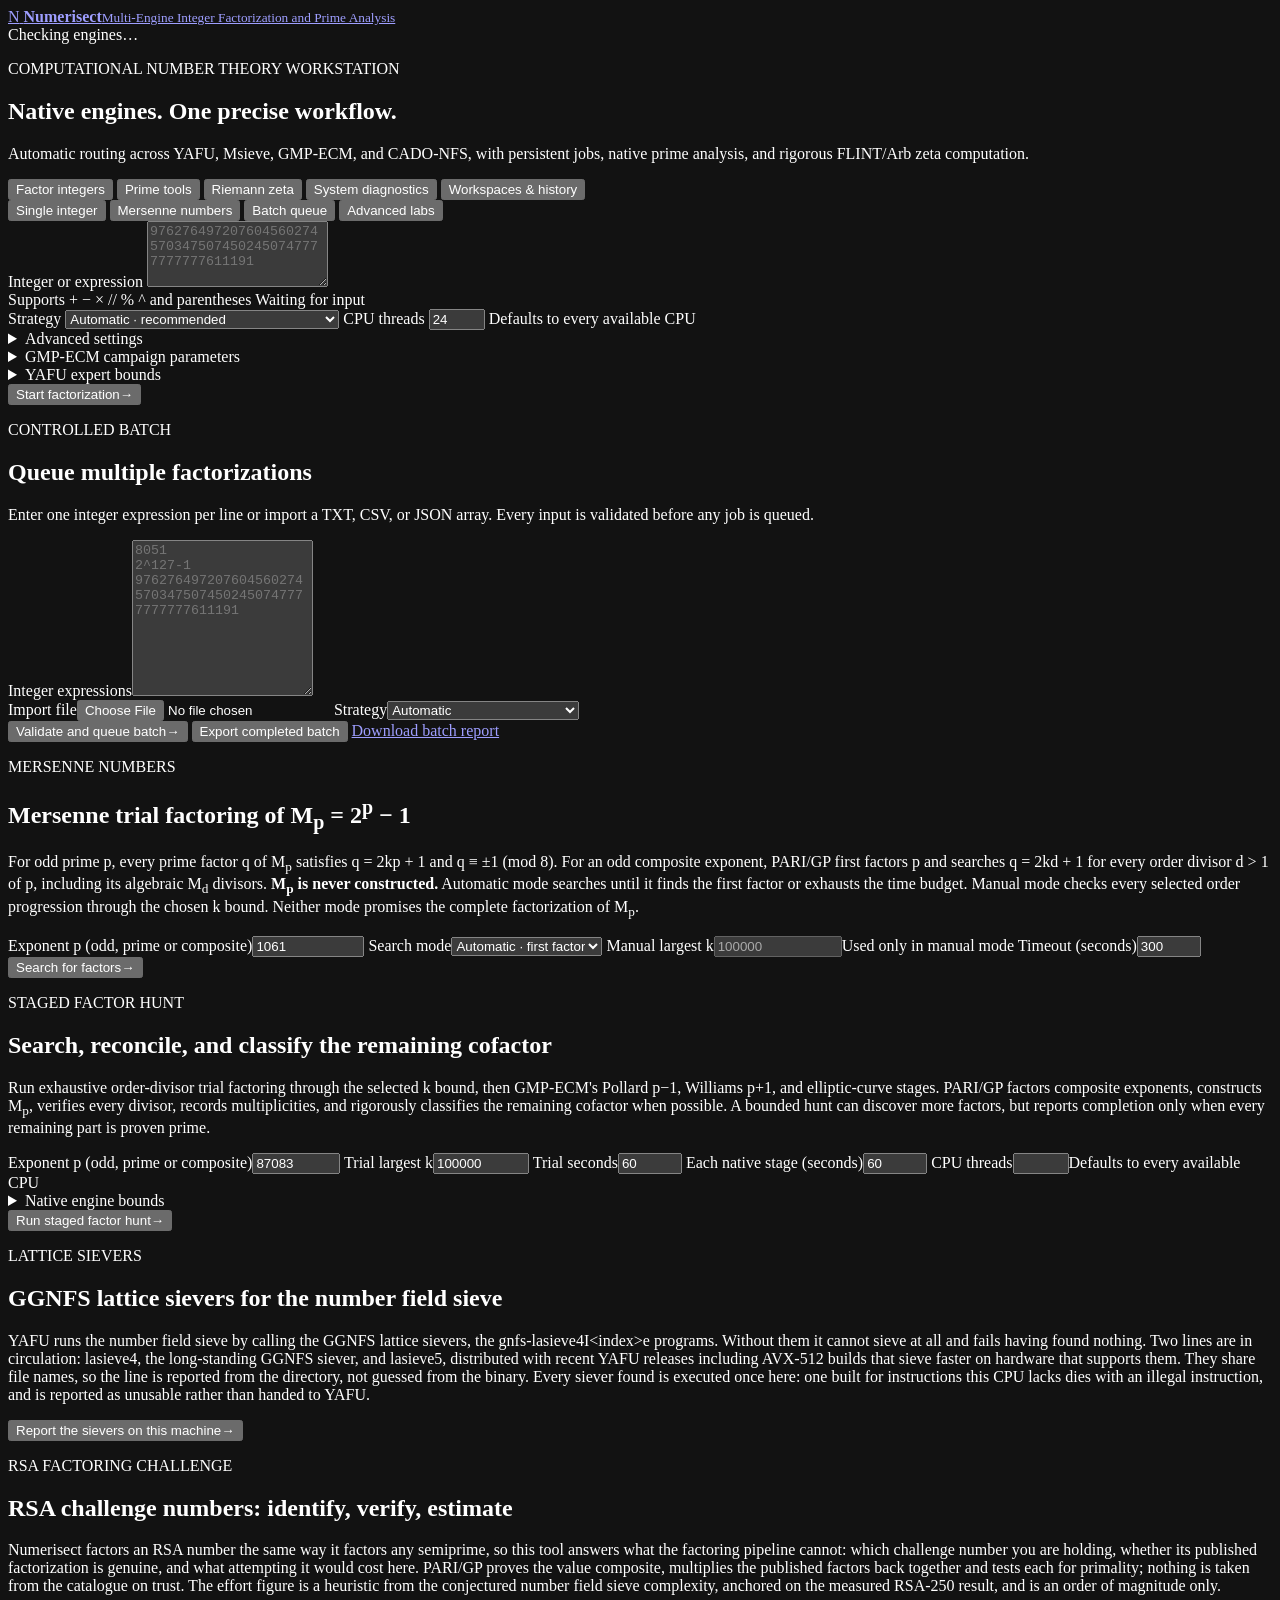
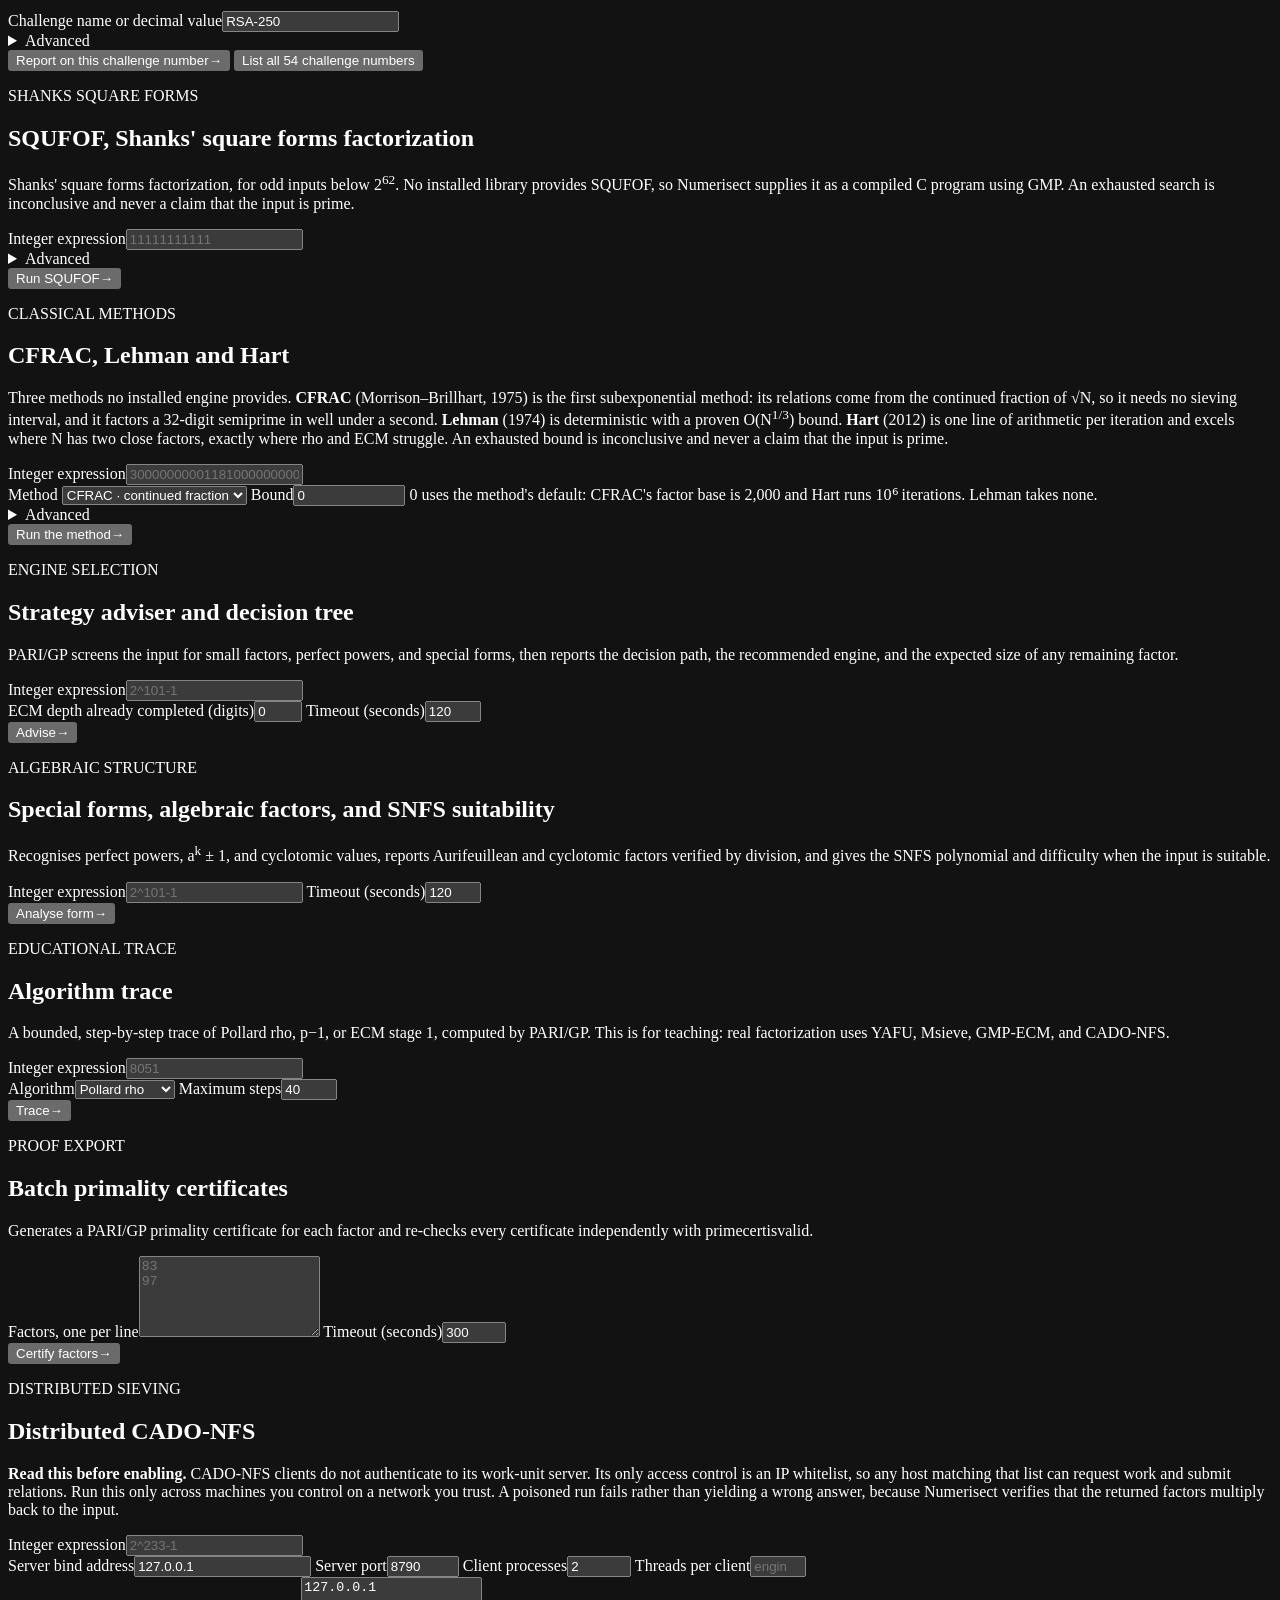
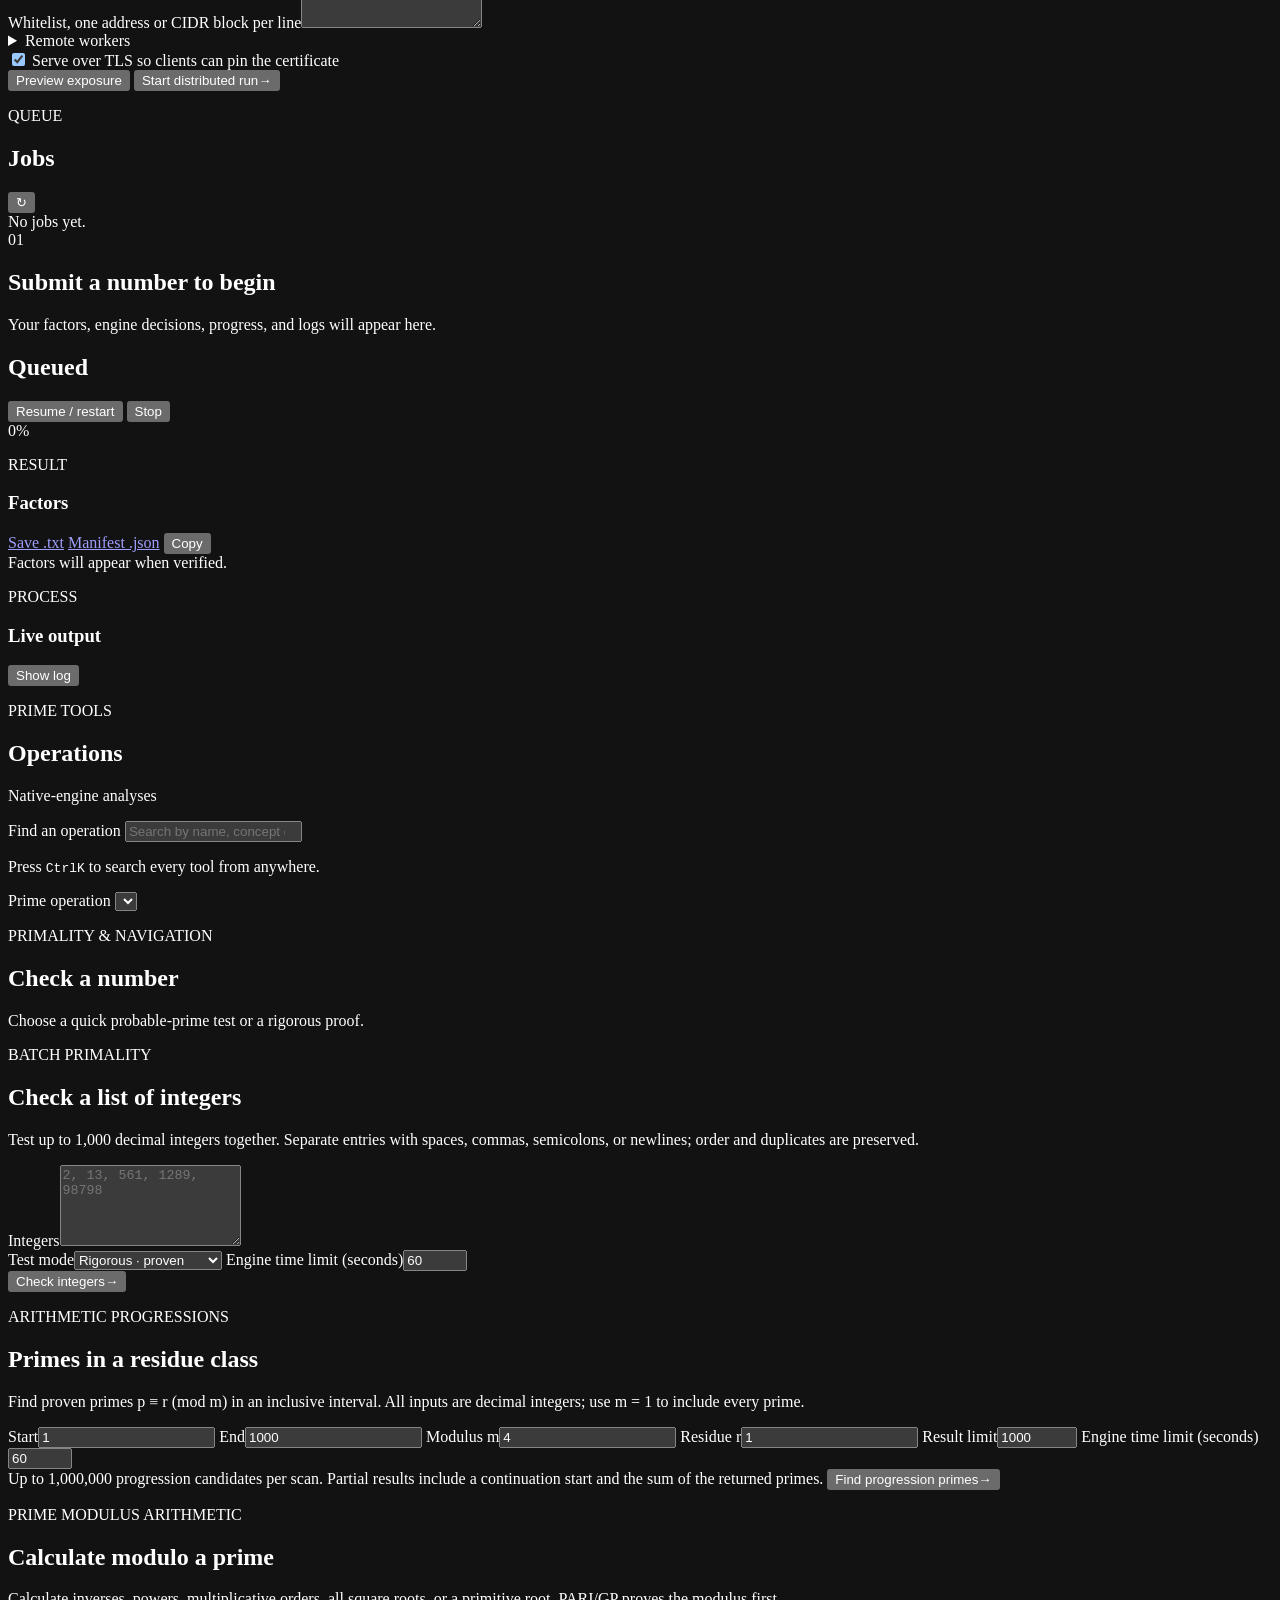
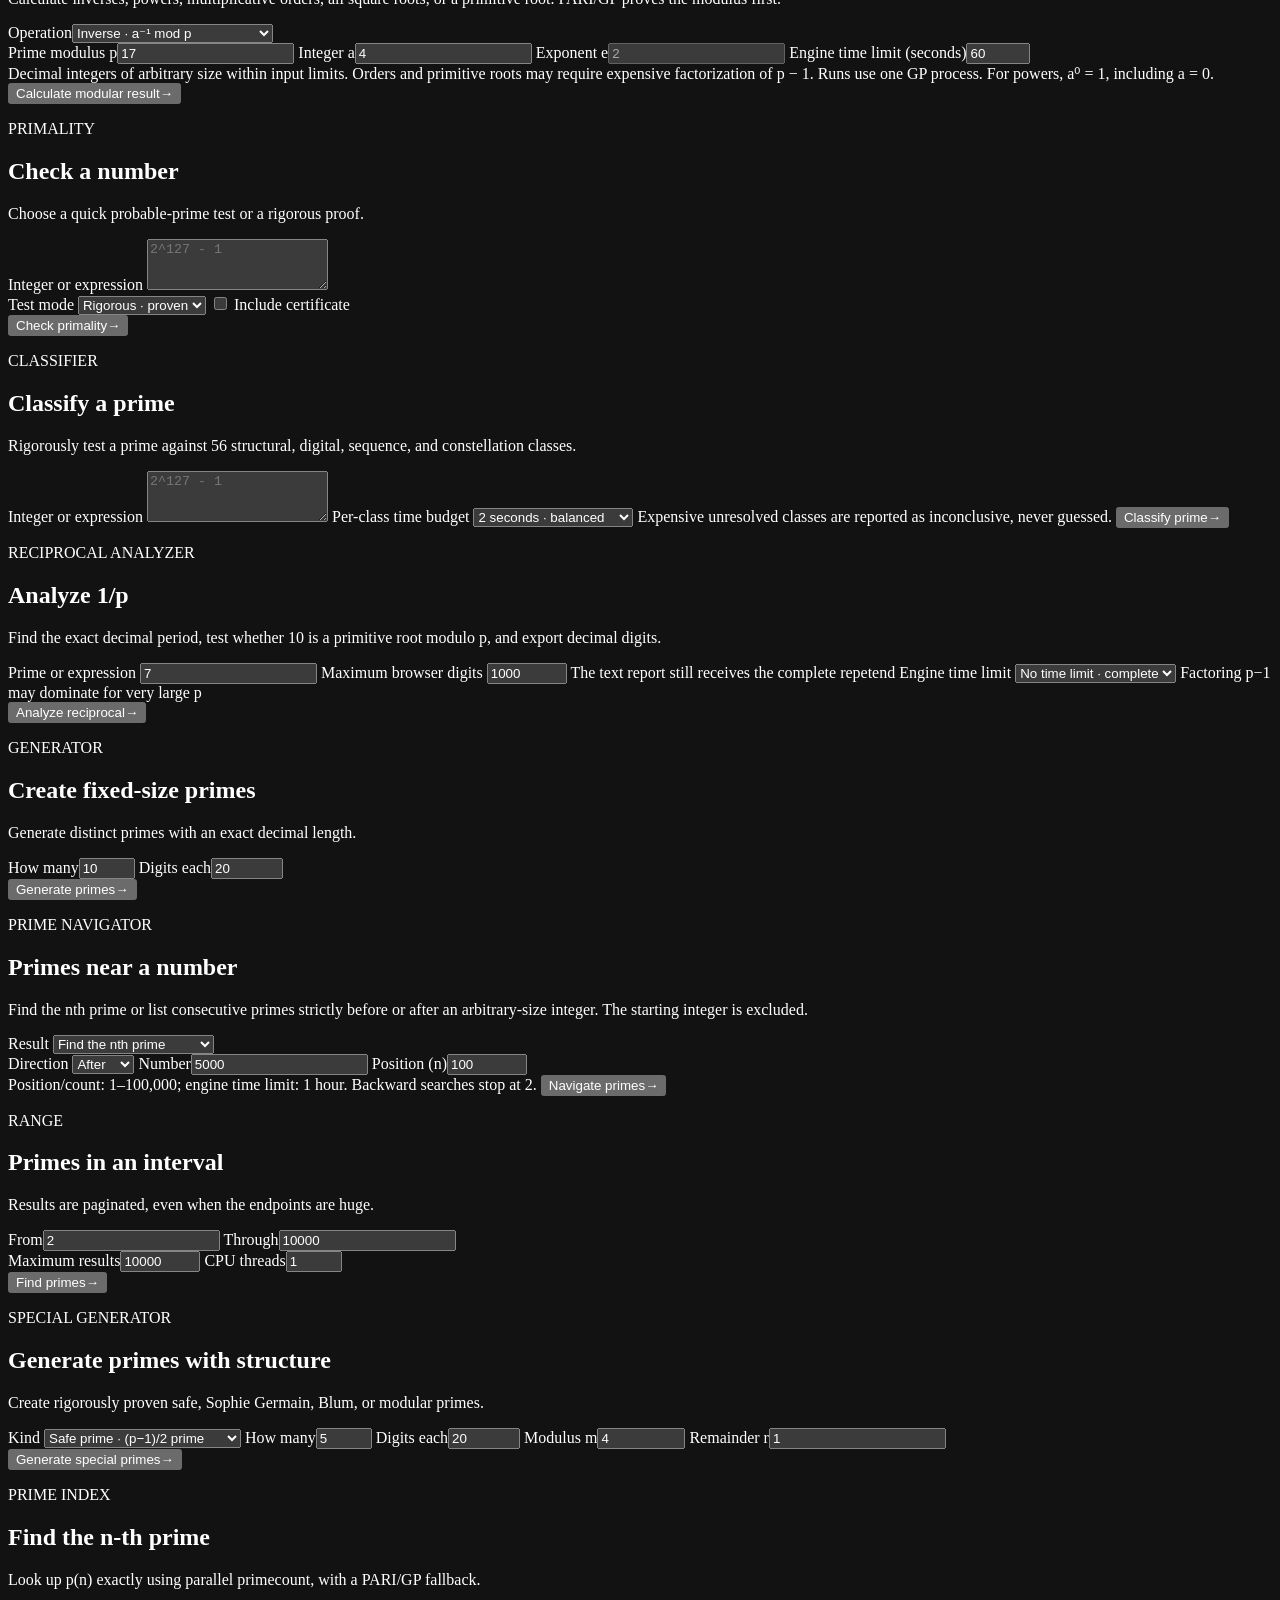
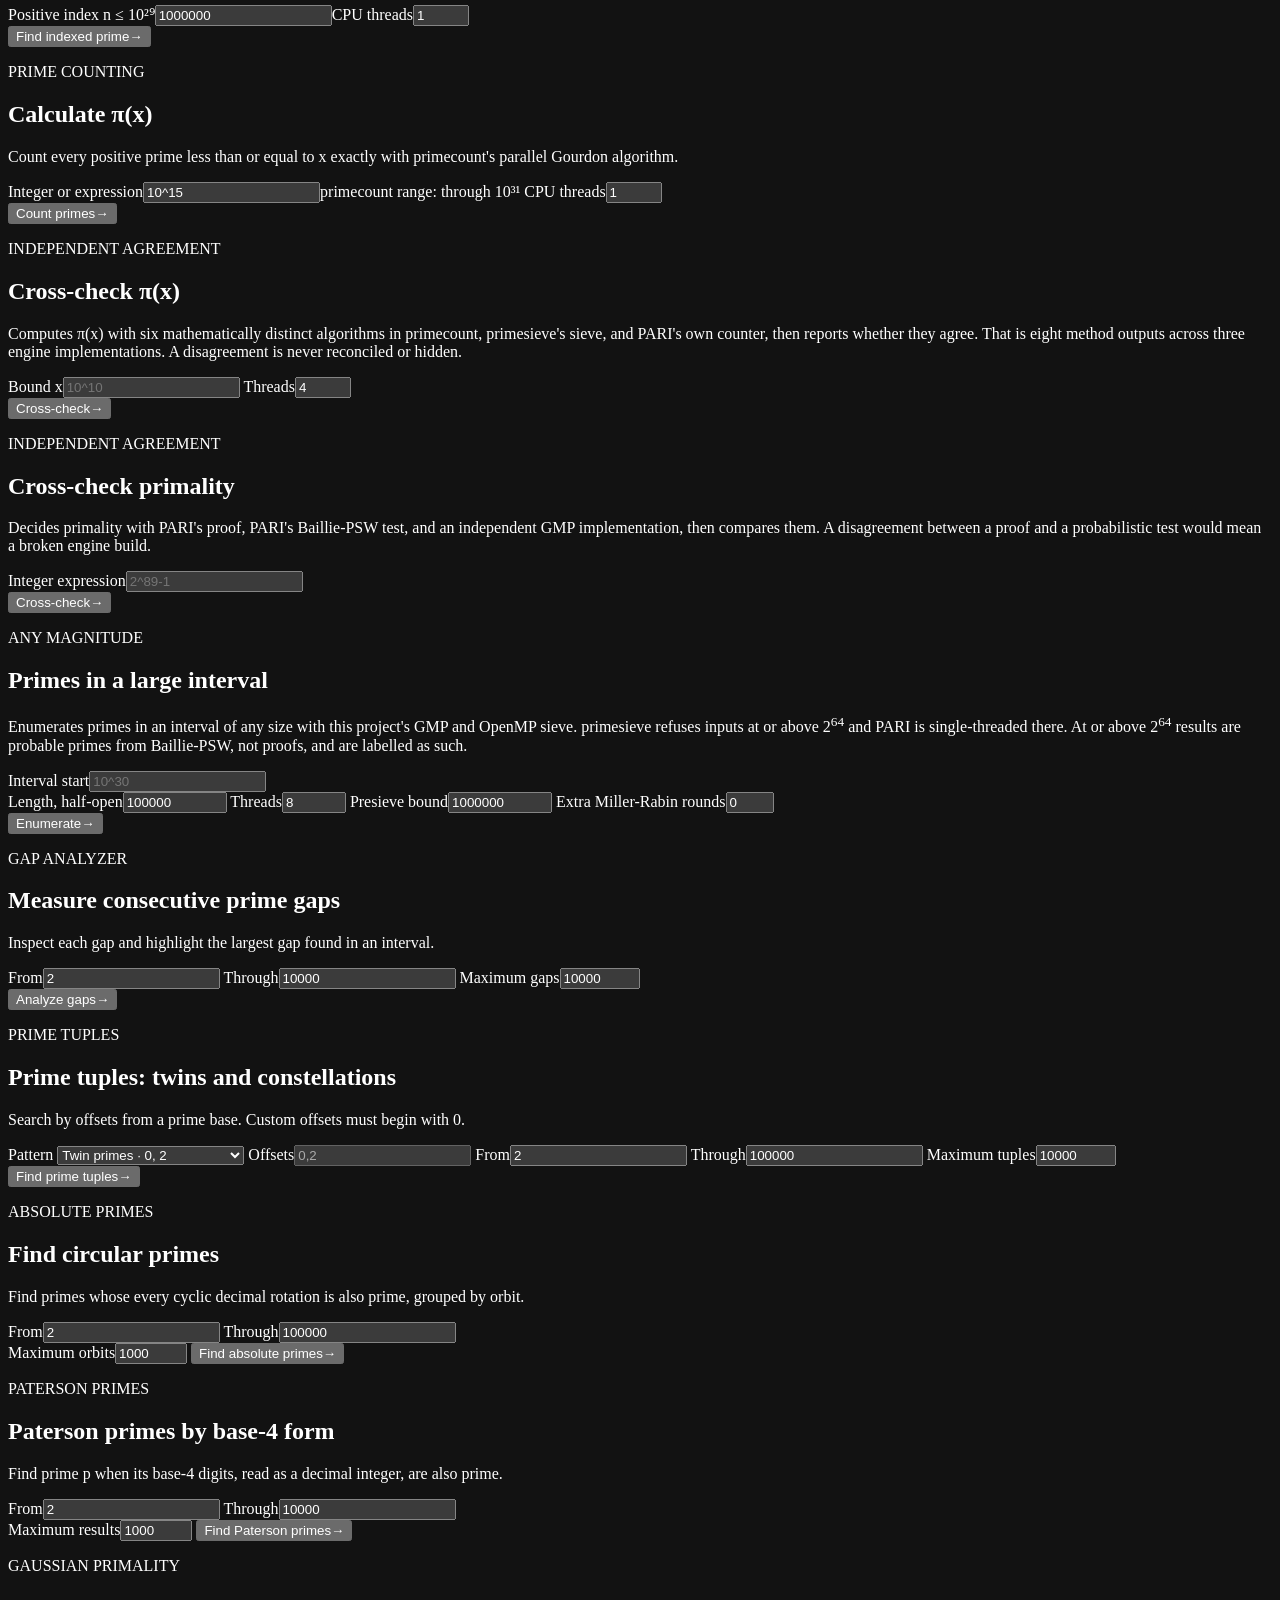
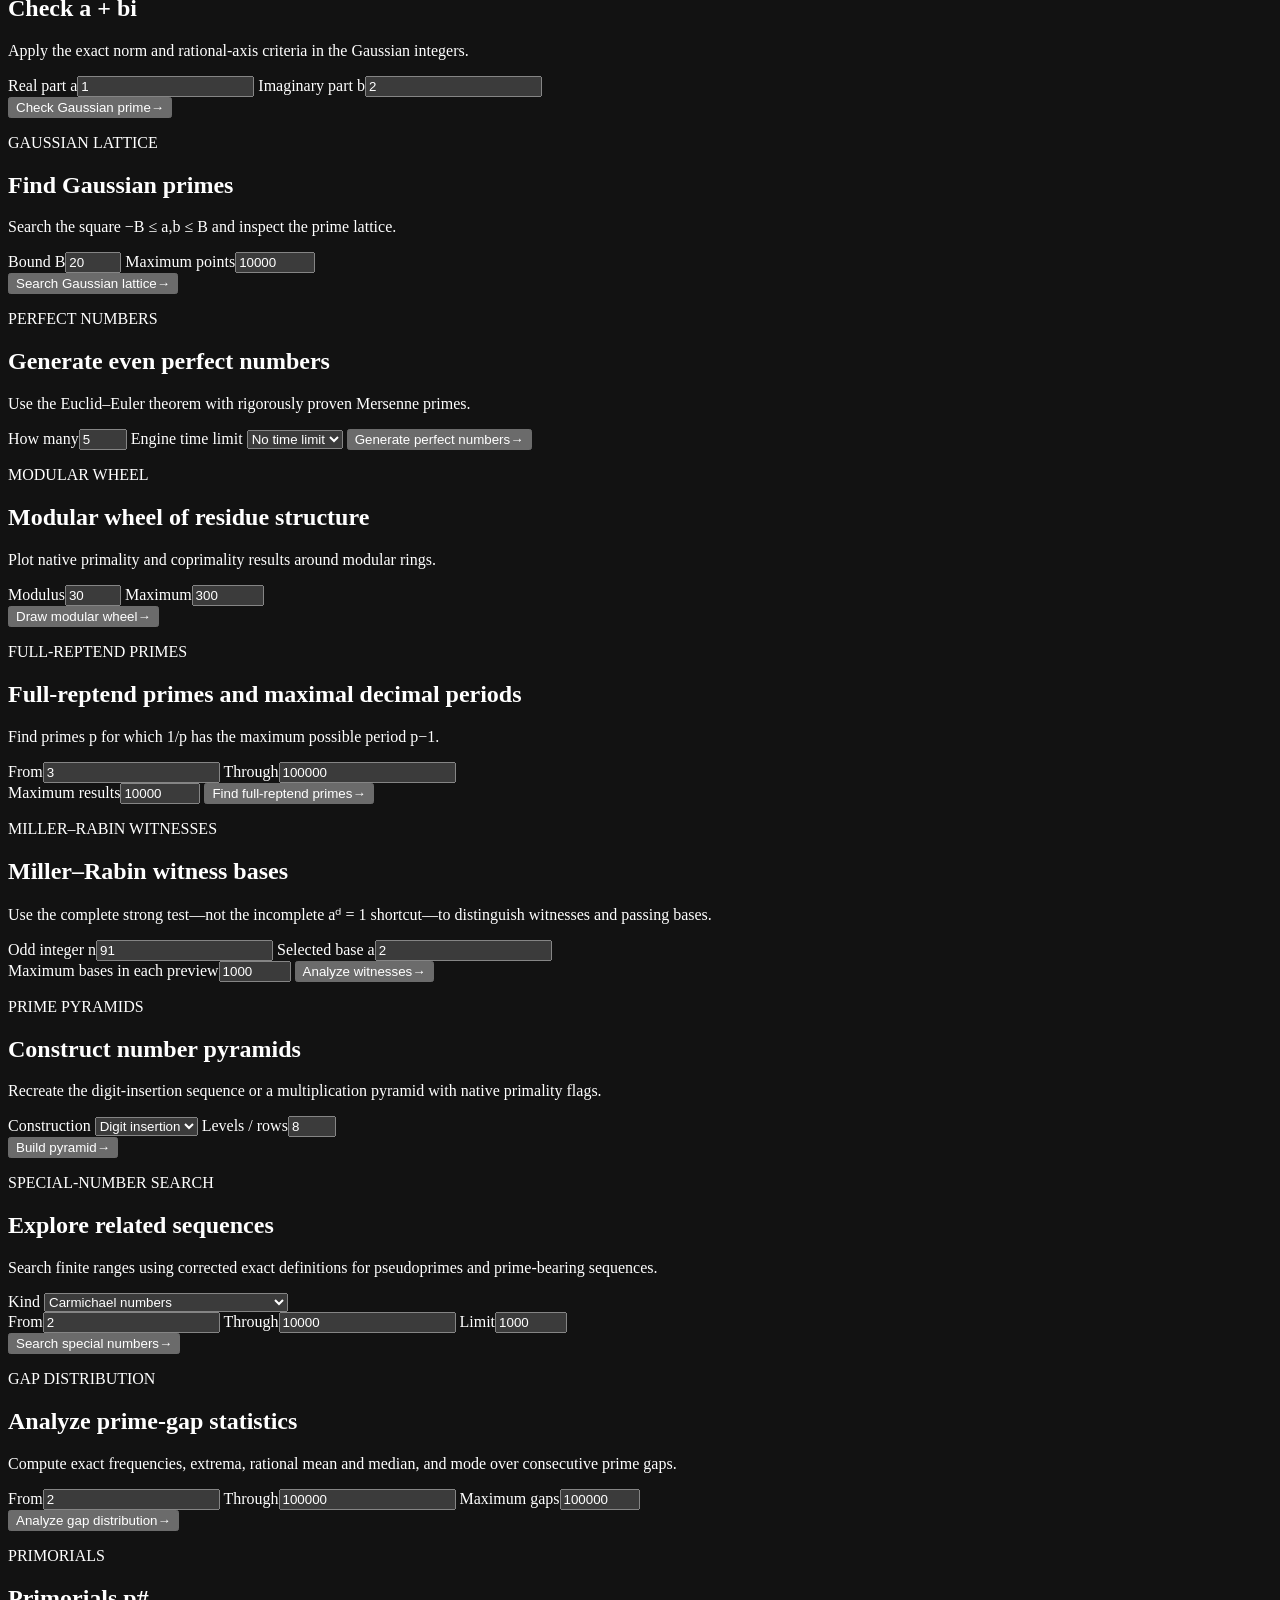
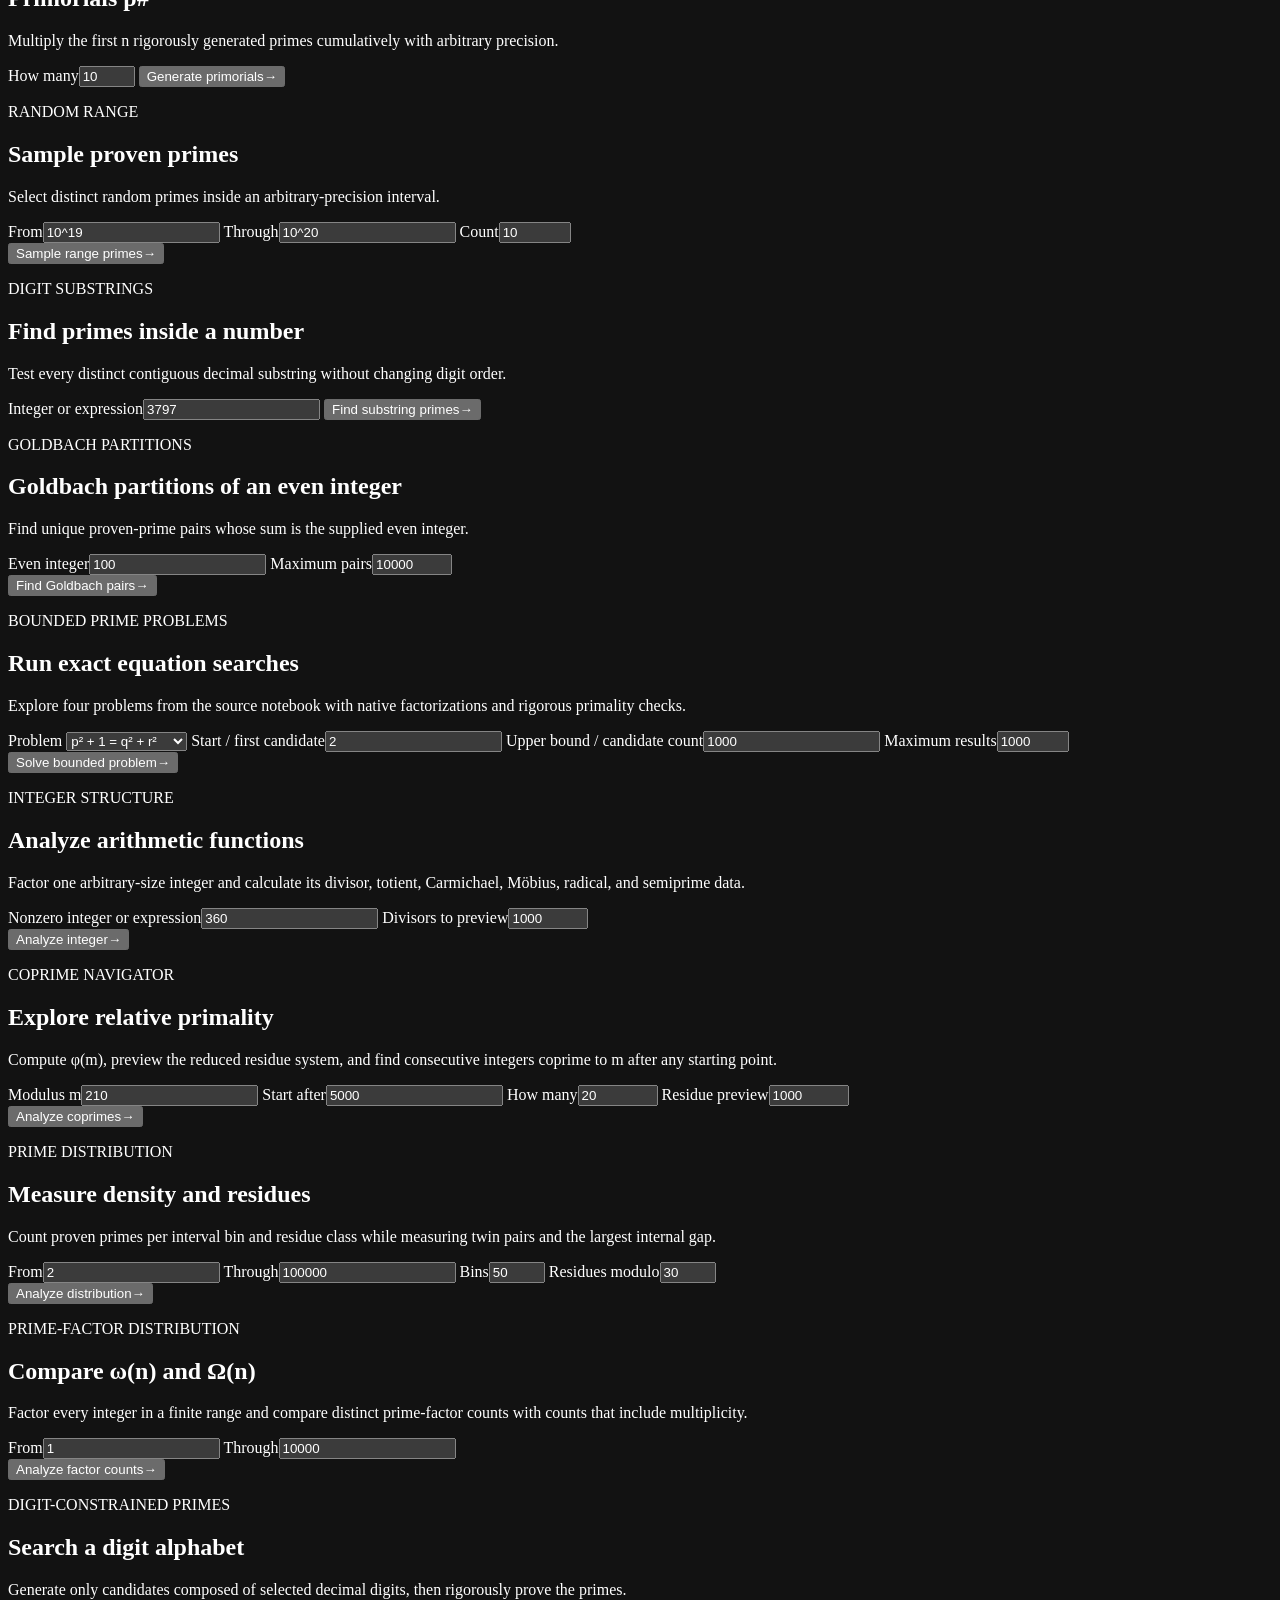
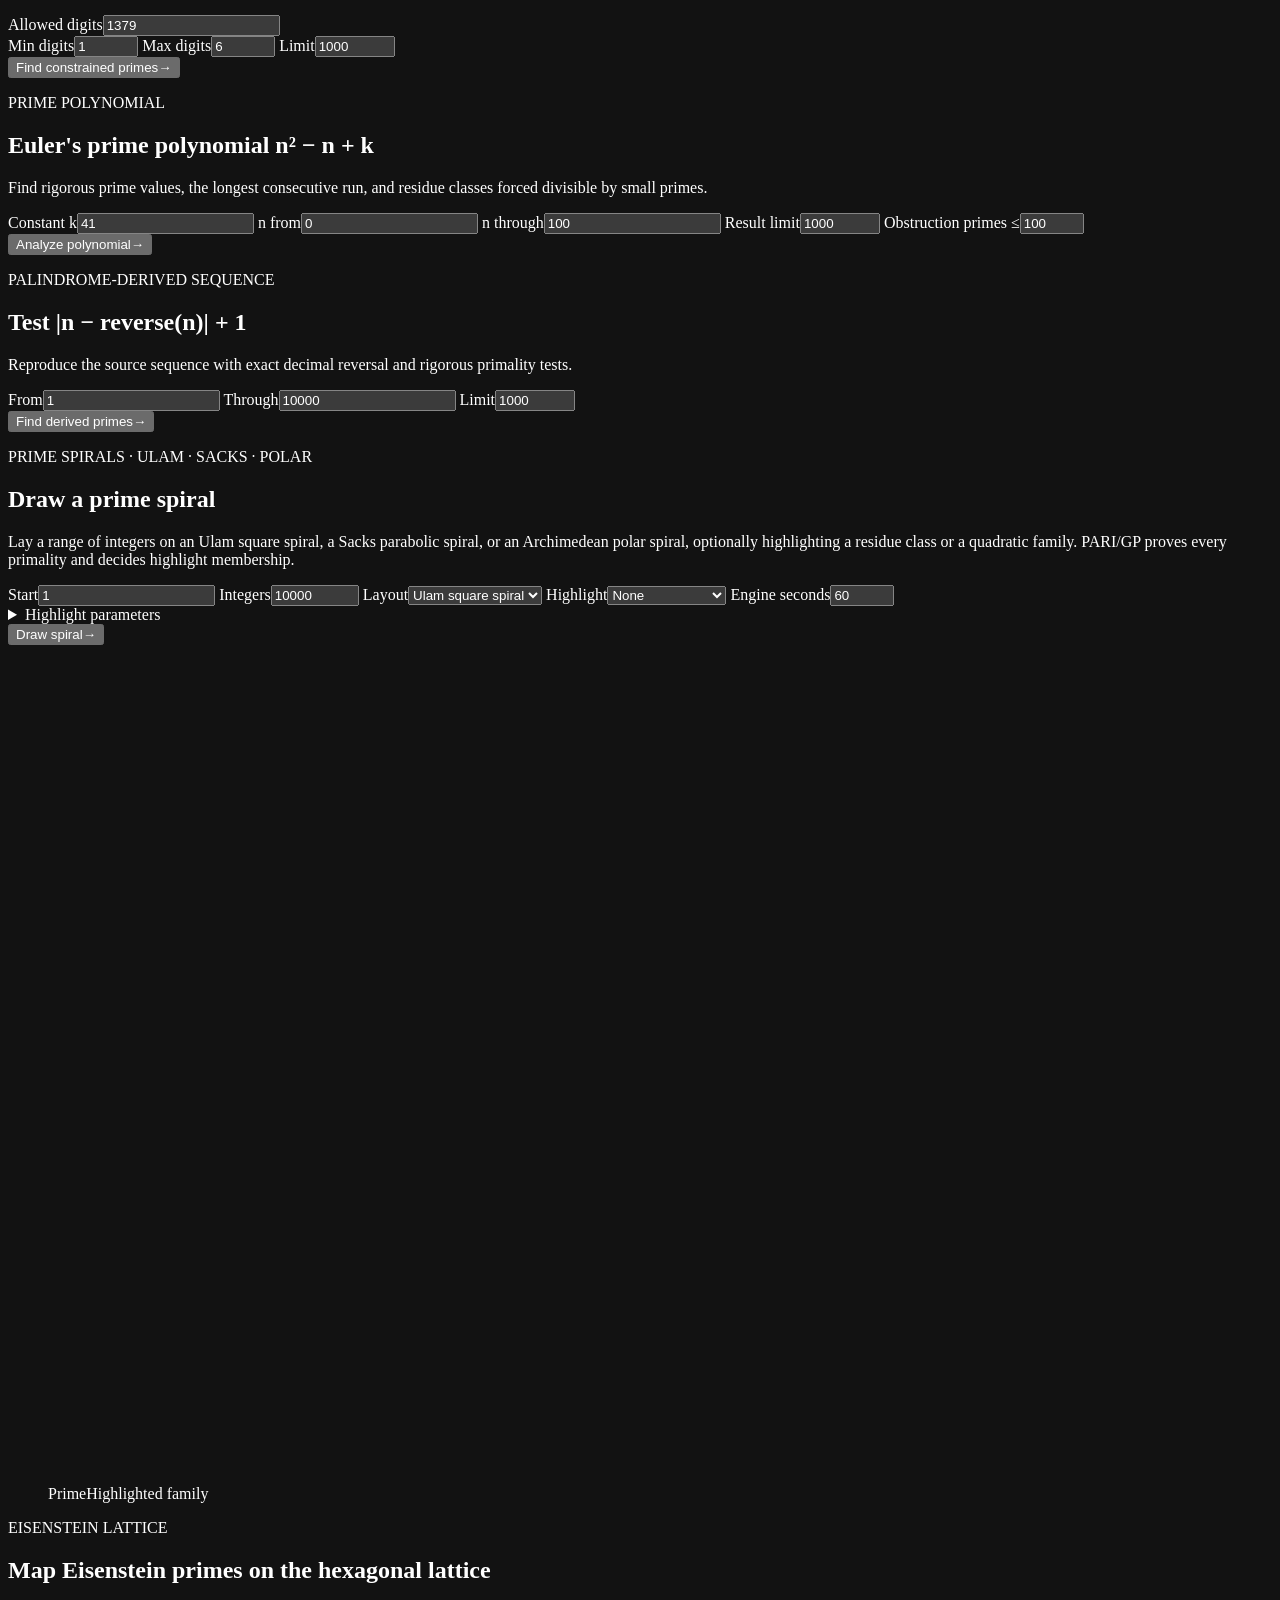
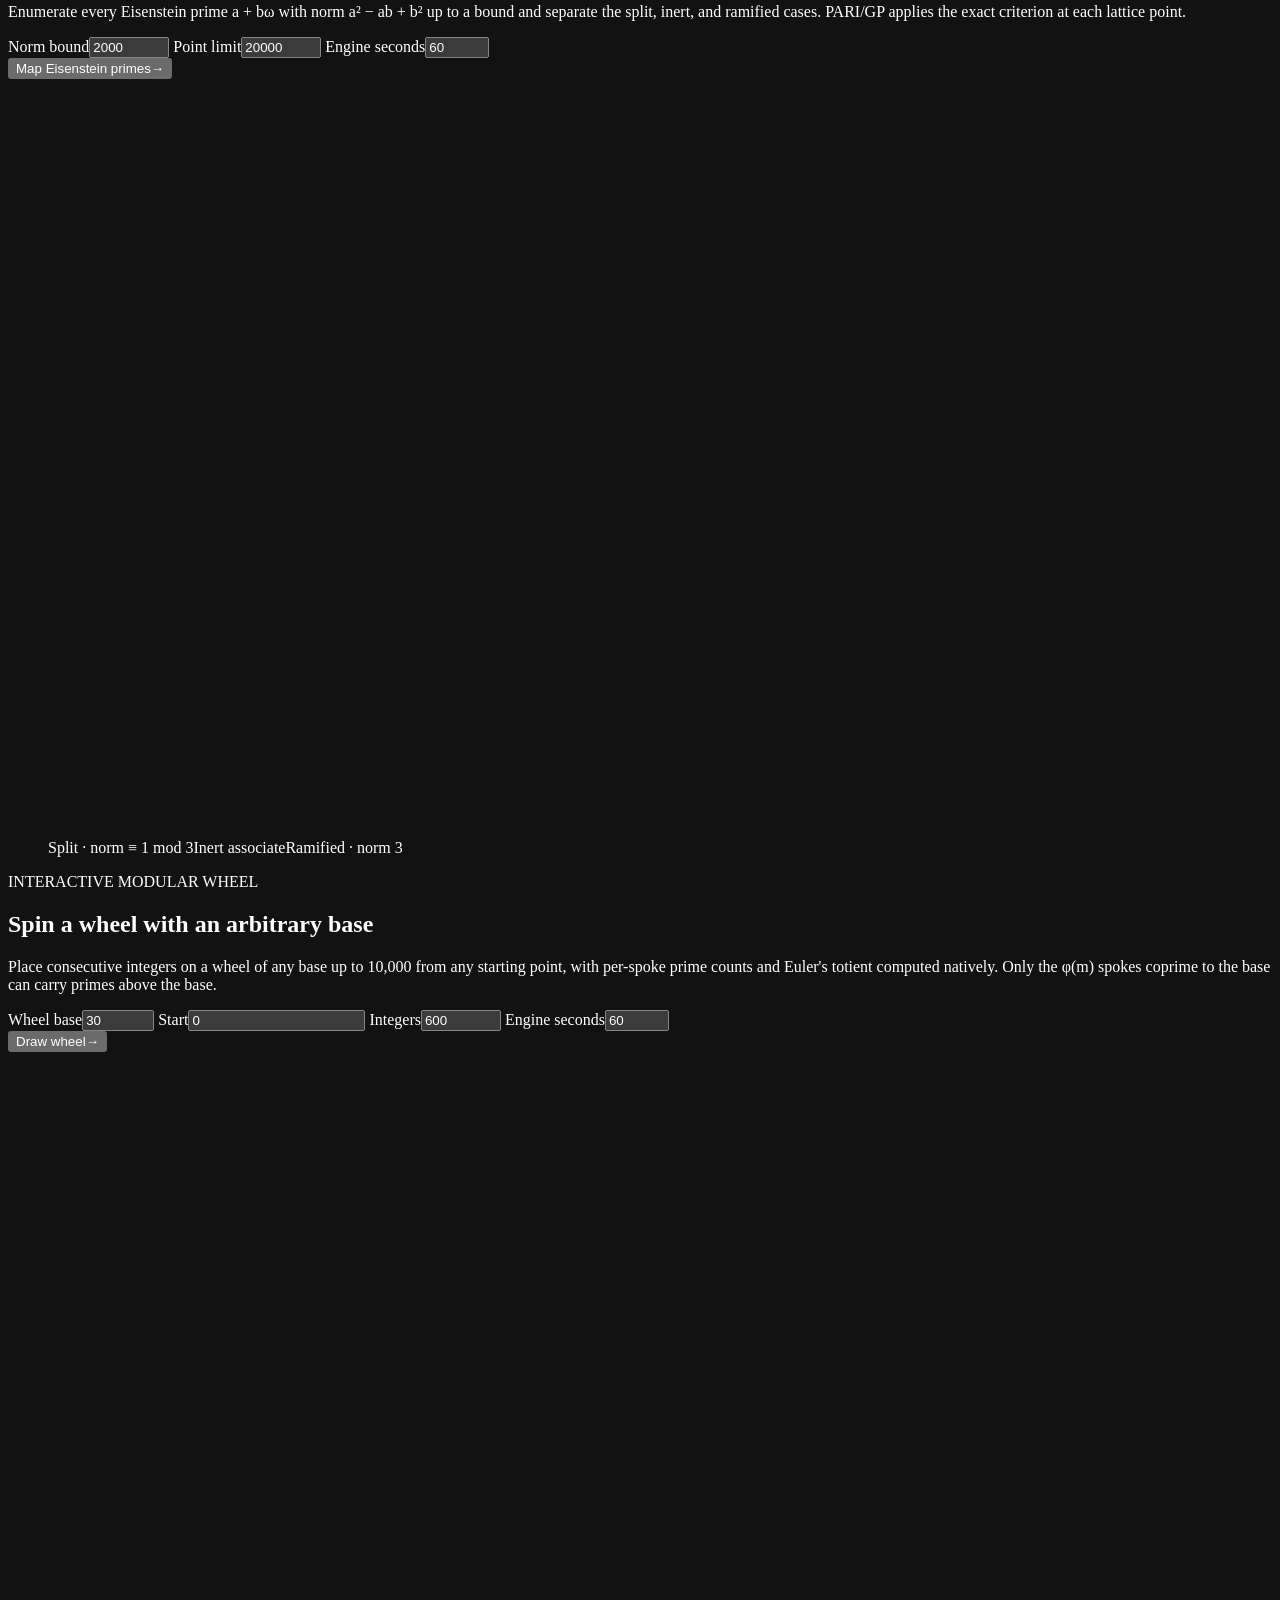
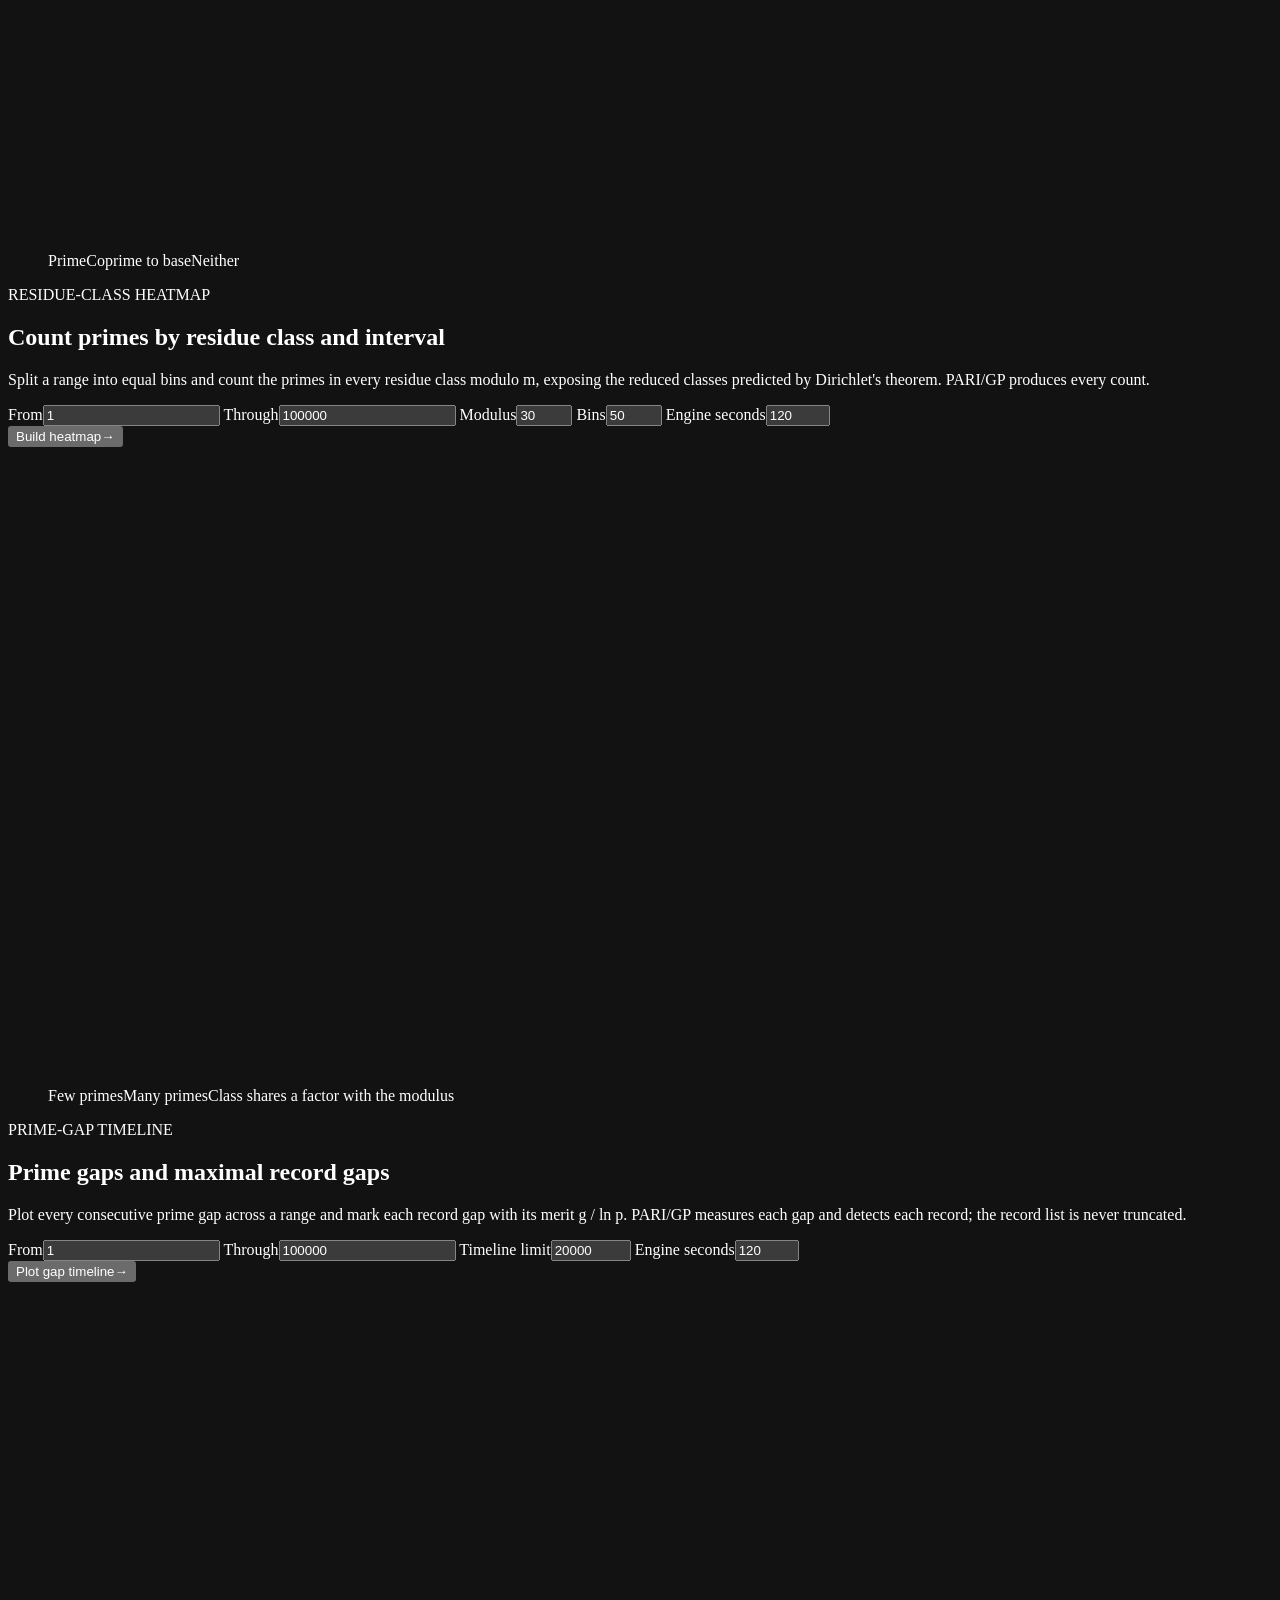
==== numerisect/static/index.html @ e2ce381a "Add CFRAC, Lehman and Hart as compiled classical methods No installed engine exposes any of the thre" ====
<!doctype html>
<html lang="en">
  <head>
    <meta charset="utf-8" />
    <meta name="viewport" content="width=device-width, initial-scale=1" />
    <meta name="color-scheme" content="dark" />
    <title>Numerisect</title>
    <link rel="icon" href="/assets/favicon.svg?v=20261004-native-searches" type="image/svg+xml" />
    <link rel="stylesheet" href="/assets/styles.css?v=20261004-native-searches" />
  </head>
  <body>
    <header class="topbar">
      <a class="brand" href="/">
        <span class="brand-mark">N</span>
        <span><strong>Numerisect</strong><small>Multi-Engine Integer Factorization and Prime Analysis</small></span>
      </a>
      <div id="engine-status" class="engine-status">Checking engines…</div>
    </header>

    <main>
      <section class="hero">
        <p class="eyebrow">COMPUTATIONAL NUMBER THEORY WORKSTATION</p>
        <h1>Native engines. One precise workflow.</h1>
        <p class="lede">
          Automatic routing across YAFU, Msieve, GMP-ECM, and CADO-NFS, with
          persistent jobs, native prime analysis, and rigorous FLINT/Arb zeta computation.
        </p>
      </section>

      <div id="setup-banner" class="message warning setup-banner hidden"></div>
      <nav class="mode-tabs" aria-label="Tools">
        <button class="mode-tab active" data-view="factor-view">Factor integers</button>
        <button class="mode-tab" data-view="prime-view">Prime tools</button>
        <button class="mode-tab" data-view="zeta-view">Riemann zeta</button>
        <button class="mode-tab" data-view="diagnostic-view">System diagnostics</button>
        <button class="mode-tab" data-view="workspace-view">Workspaces &amp; history</button>
      </nav>

      <div id="factor-view" class="tool-view">

      <nav class="workspace-switch" aria-label="Factorization workspace">
        <button class="secondary active" type="button" data-factor-page="single-factor-page">Single integer</button>
        <button class="secondary" type="button" data-factor-page="mersenne-factor-page">Mersenne numbers</button>
        <button class="secondary" type="button" data-factor-page="batch-factor-page">Batch queue</button>
        <button class="secondary" type="button" data-factor-page="factor-lab-page">Advanced labs</button>
      </nav>

      <section id="single-factor-page" class="submit-card panel factor-page">
        <form id="factor-form">
          <label for="expression">Integer or expression</label>
          <textarea
            id="expression"
            name="expression"
            rows="4"
            spellcheck="false"
            placeholder="9762764972076045602745703475074502450747777777777611191"
            required
          ></textarea>
          <div class="input-meta">
            <span>Supports + − × // % ^ and parentheses</span>
            <span id="digit-preview">Waiting for input</span>
          </div>

          <div class="controls-grid">
            <label>
              Strategy
              <select id="backend" name="backend">
                <option value="auto">Automatic · recommended</option>
                <option value="yafu">YAFU pipeline</option>
                <option value="hybrid">YAFU pretest → CADO</option>
                <option value="cado">CADO-NFS directly</option>
                <option value="msieve">Msieve</option>
                <option value="cross_verify">Cross-check · YAFU and Msieve</option>
                <optgroup label="Manual algorithm laboratory">
                  <option value="pari_trial">Bounded trial division · PARI/GP</option>
                  <option value="yafu_rho">Pollard rho / Brent</option>
                  <option value="yafu_pm1">Pollard p−1</option>
                  <option value="yafu_pp1">Williams p+1</option>
                  <option value="yafu_ecm">ECM</option>
                  <option value="yafu_siqs">SIQS</option>
                  <option value="yafu_nfs">NFS</option>
                  <option value="yafu_snfs">SNFS · special number field sieve</option>
                  <option value="yafu_fermat">Fermat · near-square search</option>
                  <option value="ecm_campaign">ECM campaign · GMP-ECM, resumable</option>
                </optgroup>
              </select>
            </label>
            <label>
              CPU threads
              <input id="threads" name="threads" type="number" min="1" max="256" value="24" />
              <span class="field-note">Defaults to every available CPU</span>
            </label>
          </div>

          <details>
            <summary>Advanced settings</summary>
            <div class="controls-grid advanced">
              <label>
                ECM pretest level
                <input id="pretest-level" type="number" min="1" max="100" value="20" />
              </label>
              <label>
                CADO parameters
                <select id="cado-parameter">
                  <option value="">Choose automatically</option>
                </select>
              </label>
              <label>
                Trial-division bound
                <input id="trial-bound" type="number" min="2" max="100000000" value="100000" />
              </label>
            </div>
          </details>

          <details>
            <summary>GMP-ECM campaign parameters</summary>
            <p class="field-note">
              Used by the <strong>ECM campaign</strong> strategy. Stage-1 residues are saved in
              the job directory, so a cancelled campaign resumes where it stopped.
            </p>
            <div class="controls-grid advanced">
              <label>
                Stage-1 bound B1
                <input id="ecm-b1" type="number" min="100" max="1000000000000" placeholder="50000" />
              </label>
              <label>
                Stage-2 bound B2
                <input id="ecm-b2" type="text" inputmode="numeric" placeholder="engine default" />
                <span class="field-note">A single value or a <code>min-max</code> range</span>
              </label>
              <label>
                Curves
                <input id="ecm-curves" type="number" min="1" max="1000000" placeholder="100" />
              </label>
              <label>
                Sigma
                <input id="ecm-sigma" type="text" inputmode="numeric" placeholder="engine choice" />
                <span class="field-note">One curve parameter, or <code>param:sigma</code></span>
              </label>
              <label>
                Parametrization
                <select id="ecm-param">
                  <option value="">Engine default</option>
                  <option value="0">0 · original</option>
                  <option value="1">1</option>
                  <option value="2">2</option>
                  <option value="3">3</option>
                </select>
              </label>
              <label>
                Stage-2 memory cap (MB)
                <input id="ecm-maxmem" type="number" min="16" max="1048576" placeholder="unbounded" />
              </label>
              <label>
                Stage-2 steps
                <input id="ecm-stage2-steps" type="number" min="1" max="1000" placeholder="engine choice" />
                <span class="field-note">GMP-ECM's <code>-k</code>: more steps, less memory</span>
              </label>
              <label>
                Base-2 exponent
                <input id="ecm-base2" type="number" min="-10000000" max="10000000" placeholder="off" />
                <span class="field-note">
                  For a divisor of 2<sup>n</sup>+1, or 2<sup>|n|</sup>−1 when negative. Reduces
                  modulo that form instead of dividing.
                </span>
              </label>
              <label>
                Known group order
                <input id="ecm-group-order" type="text" placeholder="e.g. 2*101" />
                <span class="field-note">
                  A divisor of q−1 known from the number's form; P−1 and P+1 only
                </span>
              </label>
            </div>
          </details>

          <details>
            <summary>YAFU expert bounds</summary>
            <p class="field-note">
              Passed to YAFU's own sub-algorithms. Leave a field empty to let YAFU choose.
            </p>
            <div class="controls-grid advanced">
              <label>
                P−1 B1
                <input id="yafu-b1-pm1" type="number" min="100" max="1000000000000" data-yafu="b1_pm1" />
              </label>
              <label>
                P−1 B2
                <input id="yafu-b2-pm1" type="number" min="100" max="1000000000000000" data-yafu="b2_pm1" />
              </label>
              <label>
                P+1 B1
                <input id="yafu-b1-pp1" type="number" min="100" max="1000000000000" data-yafu="b1_pp1" />
              </label>
              <label>
                P+1 B2
                <input id="yafu-b2-pp1" type="number" min="100" max="1000000000000000" data-yafu="b2_pp1" />
              </label>
              <label>
                ECM B1
                <input id="yafu-b1-ecm" type="number" min="100" max="1000000000000" data-yafu="b1_ecm" />
              </label>
              <label>
                ECM B2
                <input id="yafu-b2-ecm" type="number" min="100" max="1000000000000000" data-yafu="b2_ecm" />
              </label>
              <label>
                ECM sigma
                <input id="yafu-sigma" type="number" min="6" max="9223372036854775807" data-yafu="sigma" />
              </label>
              <label>
                Pollard rho iterations
                <input id="yafu-rho-max" type="number" min="100" max="2147483647" data-yafu="rho_max" />
              </label>
              <label>
                Fermat iterations
                <input id="yafu-fermat-max" type="number" min="100" max="2147483647" data-yafu="fermat_max" />
              </label>
              <label>
                SIQS factor base
                <input id="yafu-siqs-factor-base" type="number" min="100" max="2147483647" data-yafu="siqs_factor_base" />
              </label>
              <label>
                SIQS trial-factoring bound
                <input id="yafu-siqs-trial-bound" type="number" min="10" max="2147483647" data-yafu="siqs_trial_bound" />
              </label>
              <label>
                SIQS relations
                <input id="yafu-siqs-relations" type="number" min="100" max="2147483647" data-yafu="siqs_relations" />
              </label>
              <label>
                SIQS timeout (s)
                <input id="yafu-siqs-timeout" type="number" min="1" max="86400" data-yafu="siqs_timeout" />
              </label>
              <label>
                SIQS blocks
                <input id="yafu-siqs-blocks" type="number" min="1" max="2147483647" data-yafu="siqs_blocks" />
              </label>
              <label>
                SIQS multiplier
                <input id="yafu-siqs-multiplier" type="number" min="1" max="2147483647" data-yafu="siqs_multiplier" />
              </label>
            </div>
          </details>

          <div id="form-error" class="message error hidden"></div>
          <button class="primary" type="submit">
            <span>Start factorization</span><span aria-hidden="true">→</span>
          </button>
        </form>
      </section>

      <section id="batch-factor-page" class="submit-card panel factor-page hidden">
        <form id="batch-factor-form">
          <p class="eyebrow">CONTROLLED BATCH</p>
          <h2>Queue multiple factorizations</h2>
          <p>Enter one integer expression per line or import a TXT, CSV, or JSON array. Every input is validated before any job is queued.</p>
          <label>Integer expressions<textarea id="batch-expressions" rows="10" spellcheck="false" placeholder="8051&#10;2^127-1&#10;9762764972076045602745703475074502450747777777777611191" required></textarea></label>
          <div class="controls-grid">
            <label>Import file<input id="batch-file" type="file" accept=".txt,.csv,.json,text/plain,text/csv,application/json" /></label>
            <label>Strategy<select id="batch-backend"><option value="auto">Automatic</option><option value="yafu">YAFU</option><option value="hybrid">YAFU → CADO</option><option value="cado">CADO-NFS</option><option value="msieve">Msieve</option><option value="cross_verify">Cross-check YAFU + Msieve</option></select></label>
          </div>
          <div id="batch-factor-message" class="message hidden"></div>
          <div class="actions">
            <button class="primary" type="submit"><span>Validate and queue batch</span><span>→</span></button>
            <button id="batch-export" class="secondary hidden" type="button">Export completed batch</button>
            <a id="batch-download" class="secondary button-link hidden" href="#">Download batch report</a>
          </div>
        </form>
      </section>

      <section id="mersenne-factor-page" class="submit-card panel factor-page hidden">
        <form id="factor-lab-mersenne-form">
          <p class="eyebrow">MERSENNE NUMBERS</p>
          <h2>Mersenne trial factoring of M<sub>p</sub> = 2<sup>p</sup> − 1</h2>
          <p>For odd prime p, every prime factor q of M<sub>p</sub> satisfies q = 2kp + 1 and q ≡ ±1 (mod 8). For an odd composite exponent, PARI/GP first factors p and searches q = 2kd + 1 for every order divisor d &gt; 1 of p, including its algebraic M<sub>d</sub> divisors. <strong>M<sub>p</sub> is never constructed.</strong> Automatic mode searches until it finds the first factor or exhausts the time budget. Manual mode checks every selected order progression through the chosen k bound. Neither mode promises the complete factorization of M<sub>p</sub>.</p>
          <div class="four-controls">
            <label>Exponent p (odd, prime or composite)<input id="mersenne-exponent" type="number" min="3" step="2" max="1000000000" value="1061" required /></label>
            <label>Search mode<select id="mersenne-mode"><option value="automatic">Automatic · first factor</option><option value="manual">Manual k bound</option></select></label>
            <label>Manual largest k<input id="mersenne-k" type="number" min="1" max="100000000000" value="100000" disabled required /><span class="field-note">Used only in manual mode</span></label>
            <label>Timeout (seconds)<input id="mersenne-timeout" type="number" min="1" max="3600" value="300" /></label>
          </div>
          <div class="actions"><button class="primary" type="submit"><span>Search for factors</span><span>→</span></button></div>
        </form>
        <section id="mersenne-factor-result" class="prime-results hidden" aria-live="polite"></section>

        <form id="factor-lab-mersenne-hunt-form" class="subtool-form">
          <p class="eyebrow">STAGED FACTOR HUNT</p>
          <h2>Search, reconcile, and classify the remaining cofactor</h2>
          <p>Run exhaustive order-divisor trial factoring through the selected k bound, then GMP-ECM's Pollard p−1, Williams p+1, and elliptic-curve stages. PARI/GP factors composite exponents, constructs M<sub>p</sub>, verifies every divisor, records multiplicities, and rigorously classifies the remaining cofactor when possible. A bounded hunt can discover more factors, but reports completion only when every remaining part is proven prime.</p>
          <div class="five-controls">
            <label>Exponent p (odd, prime or composite)<input id="mersenne-hunt-exponent" type="number" min="3" step="2" max="1000000" value="87083" required /></label>
            <label>Trial largest k<input id="mersenne-hunt-k" type="number" min="1" max="50000000" value="100000" required /></label>
            <label>Trial seconds<input id="mersenne-hunt-trial-seconds" type="number" min="1" max="3600" value="60" required /></label>
            <label>Each native stage (seconds)<input id="mersenne-hunt-stage-seconds" type="number" min="1" max="3600" value="60" required /></label>
            <label>CPU threads<input id="mersenne-hunt-threads" class="native-threads" type="number" min="1" max="256" required /><span class="field-note">Defaults to every available CPU</span></label>
          </div>
          <details class="advanced-options">
            <summary>Native engine bounds</summary>
            <div class="four-controls">
              <label>Pollard p−1 B1<input id="mersenne-hunt-pm1" type="number" min="100" max="1000000000000" value="50000" required /></label>
              <label>Williams p+1 B1<input id="mersenne-hunt-pp1" type="number" min="100" max="1000000000000" value="50000" required /></label>
              <label>ECM B1<input id="mersenne-hunt-ecm" type="number" min="100" max="1000000000000" value="50000" required /></label>
              <label>ECM curves<input id="mersenne-hunt-curves" type="number" min="1" max="1000000" value="25" required /></label>
            </div>
          </details>
          <div class="actions"><button class="primary" type="submit"><span>Run staged factor hunt</span><span>→</span></button></div>
        </form>
        <section id="mersenne-hunt-result" class="prime-results hidden" aria-live="polite"></section>
      </section>

      <section id="factor-lab-page" class="submit-card panel factor-page hidden">
        <form id="factor-lab-sievers-form">
          <p class="eyebrow">LATTICE SIEVERS</p>
          <h2>GGNFS lattice sievers for the number field sieve</h2>
          <p>YAFU runs the number field sieve by calling the GGNFS lattice sievers, the gnfs-lasieve4I&lt;index&gt;e programs. Without them it cannot sieve at all and fails having found nothing. Two lines are in circulation: lasieve4, the long-standing GGNFS siever, and lasieve5, distributed with recent YAFU releases including AVX-512 builds that sieve faster on hardware that supports them. They share file names, so the line is reported from the directory, not guessed from the binary. Every siever found is executed once here: one built for instructions this CPU lacks dies with an illegal instruction, and is reported as unusable rather than handed to YAFU.</p>
          <div class="actions"><button class="primary" type="submit"><span>Report the sievers on this machine</span><span>→</span></button></div>
        </form>

        <form id="factor-lab-rsa-form">
          <p class="eyebrow">RSA FACTORING CHALLENGE</p>
          <h2>RSA challenge numbers: identify, verify, estimate</h2>
          <p>Numerisect factors an RSA number the same way it factors any semiprime, so this tool answers what the factoring pipeline cannot: which challenge number you are holding, whether its published factorization is genuine, and what attempting it would cost here. PARI/GP proves the value composite, multiplies the published factors back together and tests each for primality; nothing is taken from the catalogue on trust. The effort figure is a heuristic from the conjectured number field sieve complexity, anchored on the measured RSA-250 result, and is an order of magnitude only.</p>
          <label>Challenge name or decimal value<input id="rsa-target" type="text" spellcheck="false" placeholder="RSA-250" value="RSA-250" required /></label>
          <details>
            <summary>Advanced</summary>
            <div class="controls-grid">
              <label>Prove the factors are prime<select id="rsa-prove"><option value="0">no, Baillie–PSW is enough</option><option value="1">yes, run isprime</option></select></label>
              <label>Proof budget (seconds)<input id="rsa-proof-seconds" type="number" min="1" max="3600" value="60" /></label>
              <label>Timeout (seconds)<input id="rsa-timeout" type="number" min="1" max="3600" value="300" /></label>
            </div>
          </details>
          <div class="actions">
            <button class="primary" type="submit"><span>Report on this challenge number</span><span>→</span></button>
            <button id="rsa-catalogue-button" class="secondary" type="button">List all 54 challenge numbers</button>
          </div>
        </form>

        <form id="factor-lab-squfof-form">
          <p class="eyebrow">SHANKS SQUARE FORMS</p>
          <h2>SQUFOF, Shanks' square forms factorization</h2>
          <p>Shanks' square forms factorization, for odd inputs below 2<sup>62</sup>. No installed library provides SQUFOF, so Numerisect supplies it as a compiled C program using GMP. An exhausted search is inconclusive and never a claim that the input is prime.</p>
          <label>Integer expression<input id="squfof-expression" type="text" spellcheck="false" placeholder="11111111111" required /></label>
          <details>
            <summary>Advanced</summary>
            <div class="controls-grid">
              <label>Iteration limit per multiplier<input id="squfof-iterations" type="number" min="1000" max="200000000" value="4000000" /></label>
              <label>Timeout (seconds)<input id="squfof-timeout" type="number" min="1" max="3600" value="300" /></label>
            </div>
          </details>
          <div class="actions"><button class="primary" type="submit"><span>Run SQUFOF</span><span>→</span></button></div>
        </form>

        <form id="factor-lab-classic-form">
          <p class="eyebrow">CLASSICAL METHODS</p>
          <h2>CFRAC, Lehman and Hart</h2>
          <p>Three methods no installed engine provides. <strong>CFRAC</strong> (Morrison–Brillhart, 1975) is the first subexponential method: its relations come from the continued fraction of √N, so it needs no sieving interval, and it factors a 32-digit semiprime in well under a second. <strong>Lehman</strong> (1974) is deterministic with a proven O(N<sup>1/3</sup>) bound. <strong>Hart</strong> (2012) is one line of arithmetic per iteration and excels where N has two close factors, exactly where rho and ECM struggle. An exhausted bound is inconclusive and never a claim that the input is prime.</p>
          <label>Integer expression<input id="classic-expression" type="text" spellcheck="false" placeholder="30000000001181000000000429" required /></label>
          <div class="controls-grid">
            <label>Method
              <select id="classic-method">
                <option value="cfrac">CFRAC · continued fraction</option>
                <option value="lehman">Lehman · deterministic</option>
                <option value="hart">Hart · one-line</option>
              </select>
            </label>
            <label>Bound<input id="classic-bound" type="number" min="0" max="1000000000" value="0" />
              <span class="field-note">0 uses the method's default: CFRAC's factor base is 2,000 and Hart runs 10⁶ iterations. Lehman takes none.</span>
            </label>
          </div>
          <details>
            <summary>Advanced</summary>
            <div class="controls-grid">
              <label>Timeout (seconds)<input id="classic-timeout" type="number" min="1" max="3600" value="300" /></label>
            </div>
          </details>
          <div class="actions"><button class="primary" type="submit"><span>Run the method</span><span>→</span></button></div>
        </form>

        <form id="factor-lab-strategy-form">
          <p class="eyebrow">ENGINE SELECTION</p>
          <h2>Strategy adviser and decision tree</h2>
          <p>PARI/GP screens the input for small factors, perfect powers, and special forms, then reports the decision path, the recommended engine, and the expected size of any remaining factor.</p>
          <label>Integer expression<input id="strategy-expression" type="text" spellcheck="false" placeholder="2^101-1" required /></label>
          <div class="controls-grid">
            <label>ECM depth already completed (digits)<input id="strategy-pretest" type="number" min="0" max="80" value="0" /></label>
            <label>Timeout (seconds)<input id="strategy-timeout" type="number" min="1" max="600" value="120" /></label>
          </div>
          <div class="actions"><button class="primary" type="submit"><span>Advise</span><span>→</span></button></div>
        </form>

        <form id="factor-lab-special-form">
          <p class="eyebrow">ALGEBRAIC STRUCTURE</p>
          <h2>Special forms, algebraic factors, and SNFS suitability</h2>
          <p>Recognises perfect powers, a<sup>k</sup>&nbsp;&plusmn;&nbsp;1, and cyclotomic values, reports Aurifeuillean and cyclotomic factors verified by division, and gives the SNFS polynomial and difficulty when the input is suitable.</p>
          <label>Integer expression<input id="special-form-expression" type="text" spellcheck="false" placeholder="2^101-1" required /></label>
          <label>Timeout (seconds)<input id="special-form-timeout" type="number" min="1" max="600" value="120" /></label>
          <div class="actions"><button class="primary" type="submit"><span>Analyse form</span><span>→</span></button></div>
        </form>

        <form id="factor-lab-trace-form">
          <p class="eyebrow">EDUCATIONAL TRACE</p>
          <h2>Algorithm trace</h2>
          <p>A bounded, step-by-step trace of Pollard rho, p&minus;1, or ECM stage 1, computed by PARI/GP. This is for teaching: real factorization uses YAFU, Msieve, GMP-ECM, and CADO-NFS.</p>
          <label>Integer expression<input id="trace-expression" type="text" spellcheck="false" placeholder="8051" required /></label>
          <div class="controls-grid">
            <label>Algorithm<select id="trace-algorithm"><option value="rho">Pollard rho</option><option value="pm1">Pollard p-1</option><option value="ecm">ECM stage 1</option></select></label>
            <label>Maximum steps<input id="trace-steps" type="number" min="1" max="500" value="40" /></label>
          </div>
          <div class="actions"><button class="primary" type="submit"><span>Trace</span><span>→</span></button></div>
        </form>

        <form id="factor-lab-certificates-form">
          <p class="eyebrow">PROOF EXPORT</p>
          <h2>Batch primality certificates</h2>
          <p>Generates a PARI/GP primality certificate for each factor and re-checks every certificate independently with primecertisvalid.</p>
          <label>Factors, one per line<textarea id="certificate-factors" rows="5" spellcheck="false" placeholder="83&#10;97" required></textarea></label>
          <label>Timeout (seconds)<input id="certificate-timeout" type="number" min="1" max="3600" value="300" /></label>
          <div class="actions"><button class="primary" type="submit"><span>Certify factors</span><span>→</span></button></div>
        </form>
        <form id="distributed-form">
          <p class="eyebrow">DISTRIBUTED SIEVING</p>
          <h2>Distributed CADO-NFS</h2>
          <p class="warning-note"><strong>Read this before enabling.</strong> CADO-NFS clients do not authenticate to its work-unit server. Its only access control is an IP whitelist, so any host matching that list can request work and submit relations. Run this only across machines you control on a network you trust. A poisoned run fails rather than yielding a wrong answer, because Numerisect verifies that the returned factors multiply back to the input.</p>
          <label>Integer expression<input id="dist-expression" type="text" spellcheck="false" placeholder="2^233-1" required /></label>
          <div class="controls-grid">
            <label>Server bind address<input id="dist-address" type="text" value="127.0.0.1" spellcheck="false" /></label>
            <label>Server port<input id="dist-port" type="number" min="1024" max="65535" value="8790" /></label>
            <label>Client processes<input id="dist-clients" type="number" min="1" max="1024" value="2" /></label>
            <label>Threads per client<input id="dist-client-threads" type="number" min="1" max="256" placeholder="engine default" /></label>
          </div>
          <label>Whitelist, one address or CIDR block per line<textarea id="dist-whitelist" rows="3" spellcheck="false">127.0.0.1</textarea></label>
          <details>
            <summary>Remote workers</summary>
            <label>Worker hostnames, one per line<textarea id="dist-hostnames" rows="3" spellcheck="false" placeholder="leave empty to run clients on this machine only"></textarea></label>
            <label>Path to cado-nfs-client.py on the workers<input id="dist-scriptpath" type="text" spellcheck="false" placeholder="/usr/local/bin" /></label>
          </details>
          <label class="checkbox-row"><input id="dist-ssl" type="checkbox" checked /> Serve over TLS so clients can pin the certificate</label>
          <div class="actions">
            <button id="dist-preview" class="secondary" type="button">Preview exposure</button>
            <button class="primary" type="submit"><span>Start distributed run</span><span>→</span></button>
          </div>
        </form>
        <section id="factor-lab-result" class="prime-results hidden" aria-live="polite"></section>
      </section>

      <section class="workspace">
        <aside class="panel history-panel">
          <div class="section-heading">
            <div><p class="eyebrow">QUEUE</p><h2>Jobs</h2></div>
            <button id="refresh-jobs" class="icon-button" title="Refresh">↻</button>
          </div>
          <div id="job-list" class="job-list">
            <div class="empty">No jobs yet.</div>
          </div>
        </aside>

        <section class="panel detail-panel">
          <div id="empty-detail" class="empty-detail">
            <span class="empty-glyph">01</span>
            <h2>Submit a number to begin</h2>
            <p>Your factors, engine decisions, progress, and logs will appear here.</p>
          </div>

          <div id="job-detail" class="hidden">
            <div class="detail-header">
              <div>
                <p id="detail-id" class="eyebrow"></p>
                <h2 id="detail-status">Queued</h2>
              </div>
              <div class="actions">
                <button id="resume-job" class="secondary hidden">Resume / restart</button>
                <button id="cancel-job" class="danger hidden">Stop</button>
              </div>
            </div>

            <div class="number-block">
              <span id="detail-digits" class="number-badge"></span>
              <code id="detail-number"></code>
            </div>

            <div class="progress-row">
              <div class="progress-track"><div id="progress-bar"></div></div>
              <span id="progress-value">0%</span>
            </div>
            <p id="detail-phase" class="phase"></p>
            <div id="job-warning" class="message warning hidden"></div>
            <div id="job-error" class="message error hidden"></div>

            <div class="result-section">
              <div class="section-heading compact">
                <div><p class="eyebrow">RESULT</p><h3>Factors</h3></div>
                <div class="actions">
                  <a id="download-result" class="secondary button-link hidden" href="#">Save .txt</a>
                  <a id="download-manifest" class="secondary button-link hidden" href="#">Manifest .json</a>
                  <button id="copy-result" class="secondary hidden">Copy</button>
                </div>
              </div>
              <div id="factor-equation" class="factor-equation hidden"></div>
              <div id="factor-list" class="factor-list">
                <div class="empty">Factors will appear when verified.</div>
              </div>
              <div id="factor-tree" class="factor-tree hidden" aria-label="Factor tree"></div>
            </div>

            <div class="log-section">
              <div class="section-heading compact">
                <div><p class="eyebrow">PROCESS</p><h3>Live output</h3></div>
                <button id="toggle-log" class="secondary">Show log</button>
              </div>
              <pre id="job-log" class="hidden"></pre>
            </div>
          </div>
        </section>
      </section>
      </div>

      <div id="prime-view" class="tool-view hidden">
        <div class="tool-shell">
          <aside class="panel tool-sidebar" aria-label="Prime Tools navigation">
            <header class="tool-sidebar-header">
              <p class="eyebrow">PRIME TOOLS</p>
              <h2>Operations</h2>
              <p id="prime-operation-total">Native-engine analyses</p>
            </header>
            <label class="tool-search-label" for="prime-tool-search">Find an operation</label>
            <input id="prime-tool-search" class="tool-search" type="search" placeholder="Search by name, concept or notation" autocomplete="off" />
            <p class="tool-search-hint">Press <kbd>Ctrl</kbd><kbd>K</kbd> to search every tool from anywhere.</p>
            <p id="prime-tool-empty" class="tool-search-empty hidden" role="status"></p>
            <nav id="prime-tool-navigation" class="tool-navigation" aria-label="Prime operations"></nav>
          </aside>

          <section id="prime-tool-page" class="tool-stage" aria-labelledby="prime-page-title">
            <div class="tool-mobile-nav">
              <label for="prime-tool-select">Prime operation</label>
              <select id="prime-tool-select" aria-label="Choose a Prime Tools operation"></select>
            </div>
            <header class="prime-page-intro">
              <div>
                <p id="prime-tool-section" class="eyebrow">PRIMALITY &amp; NAVIGATION</p>
                <h2 id="prime-page-title">Check a number</h2>
                <p id="prime-page-description">Choose a quick probable-prime test or a rigorous proof.</p>
              </div>
              <span id="prime-page-count" class="tool-count"></span>
            </header>

            <section id="prime-page-grid" class="prime-grid">
          <form id="prime-batch-form" class="panel utility-card">
            <p class="eyebrow">BATCH PRIMALITY</p>
            <h2>Check a list of integers</h2>
            <p>Test up to 1,000 decimal integers together. Separate entries with spaces, commas, semicolons, or newlines; order and duplicates are preserved.</p>
            <label>Integers<textarea id="prime-batch-input" rows="5" required placeholder="2, 13, 561, 1289, 98798"></textarea></label>
            <div class="controls-grid">
              <label>Test mode<select id="prime-batch-mode"><option value="proven">Rigorous · proven</option><option value="fast">Fast · probable prime</option></select></label>
              <label>Engine time limit (seconds)<input id="prime-batch-timeout" type="number" min="1" max="3600" value="60" required /></label>
            </div>
            <button class="primary" type="submit"><span>Check integers</span><span>→</span></button>
          </form>

          <form id="prime-progression-form" class="panel utility-card">
            <p class="eyebrow">ARITHMETIC PROGRESSIONS</p>
            <h2>Primes in a residue class</h2>
            <p>Find proven primes p ≡ r (mod m) in an inclusive interval. All inputs are decimal integers; use m = 1 to include every prime.</p>
            <div class="controls-grid">
              <label>Start<input id="prime-progression-start" value="1" required /></label>
              <label>End<input id="prime-progression-end" value="1000" required /></label>
              <label>Modulus m<input id="prime-progression-modulus" value="4" required /></label>
              <label>Residue r<input id="prime-progression-residue" value="1" required /></label>
              <label>Result limit<input id="prime-progression-limit" type="number" min="1" max="100000" value="1000" required /></label>
              <label>Engine time limit (seconds)<input id="prime-progression-timeout" type="number" min="1" max="3600" value="60" required /></label>
            </div>
            <span class="field-note">Up to 1,000,000 progression candidates per scan. Partial results include a continuation start and the sum of the returned primes.</span>
            <button class="primary" type="submit"><span>Find progression primes</span><span>→</span></button>
          </form>

          <form id="prime-modular-form" class="panel utility-card">
            <p class="eyebrow">PRIME MODULUS ARITHMETIC</p>
            <h2>Calculate modulo a prime</h2>
            <p>Calculate inverses, powers, multiplicative orders, all square roots, or a primitive root. PARI/GP proves the modulus first.</p>
            <label>Operation<select id="prime-modular-operation">
              <option value="inverse">Inverse · a⁻¹ mod p</option>
              <option value="power">Power · aᵉ mod p</option>
              <option value="order">Multiplicative order of a</option>
              <option value="roots">All square roots · x² ≡ a mod p</option>
              <option value="generator">A primitive root modulo p</option>
            </select></label>
            <div class="controls-grid">
              <label>Prime modulus p<input id="prime-modular-modulus" value="17" required /></label>
              <label id="prime-modular-value-field">Integer a<input id="prime-modular-value" value="4" required /></label>
              <label id="prime-modular-exponent-field" class="hidden">Exponent e<input id="prime-modular-exponent" value="2" required disabled /></label>
              <label>Engine time limit (seconds)<input id="prime-modular-timeout" type="number" min="1" max="3600" value="60" required /></label>
            </div>
            <span class="field-note">Decimal integers of arbitrary size within input limits. Orders and primitive roots may require expensive factorization of p − 1. Runs use one GP process. For powers, a⁰ = 1, including a = 0.</span>
            <button class="primary" type="submit"><span>Calculate modular result</span><span>→</span></button>
          </form>

          <form id="prime-check-form" class="panel utility-card">
            <p class="eyebrow">PRIMALITY</p>
            <h2>Check a number</h2>
            <p>Choose a quick probable-prime test or a rigorous proof.</p>
            <label>Integer or expression
              <textarea id="prime-check-input" rows="3" required placeholder="2^127 - 1"></textarea>
            </label>
            <div class="controls-grid">
              <label>Test mode
                <select id="prime-check-mode">
                  <option value="proven">Rigorous · proven</option>
                  <option value="fast">Fast · probable</option>
                </select>
              </label>
              <label class="inline-check">
                <input id="prime-certificate" type="checkbox" />
                Include certificate
              </label>
            </div>
            <button class="primary" type="submit"><span>Check primality</span><span>→</span></button>
          </form>

          <form id="prime-classify-form" class="panel utility-card">
            <p class="eyebrow">CLASSIFIER</p>
            <h2>Classify a prime</h2>
            <p>Rigorously test a prime against 56 structural, digital, sequence, and constellation classes.</p>
            <label>Integer or expression
              <textarea id="prime-classify-input" rows="3" required placeholder="2^127 - 1"></textarea>
            </label>
            <label>Per-class time budget
              <select id="prime-classify-budget">
                <option value="1">1 second · quick</option>
                <option value="2" selected>2 seconds · balanced</option>
                <option value="5">5 seconds · deeper</option>
                <option value="10">10 seconds · maximum</option>
              </select>
              <span class="field-note">Expensive unresolved classes are reported as inconclusive, never guessed.</span>
            </label>
            <button class="primary" type="submit"><span>Classify prime</span><span>→</span></button>
          </form>

          <form id="prime-reciprocal-form" class="panel utility-card utility-wide">
            <p class="eyebrow">RECIPROCAL ANALYZER</p>
            <h2>Analyze 1/p</h2>
            <p>Find the exact decimal period, test whether 10 is a primitive root modulo p, and export decimal digits.</p>
            <div class="reciprocal-controls">
              <label>Prime or expression
                <input id="prime-reciprocal-input" value="7" required />
              </label>
              <label>Maximum browser digits
                <input id="prime-reciprocal-digits" type="number" min="0" max="100000" value="1000" required />
                <span class="field-note">The text report still receives the complete repetend</span>
              </label>
              <label>Engine time limit
                <select id="prime-reciprocal-timeout">
                  <option value="0" selected>No time limit · complete</option>
                  <option value="10">10 seconds</option>
                  <option value="60">1 minute</option>
                  <option value="300">5 minutes</option>
                  <option value="900">15 minutes</option>
                  <option value="3600">1 hour</option>
                </select>
                <span class="field-note">Factoring p−1 may dominate for very large p</span>
              </label>
            </div>
            <button class="primary" type="submit"><span>Analyze reciprocal</span><span>→</span></button>
          </form>

          <form id="prime-generate-form" class="panel utility-card">
            <p class="eyebrow">GENERATOR</p>
            <h2>Create fixed-size primes</h2>
            <p>Generate distinct primes with an exact decimal length.</p>
            <div class="controls-grid">
              <label>How many<input id="prime-count" type="number" min="1" max="500" value="10" required /></label>
              <label>Digits each<input id="prime-digits" type="number" min="1" max="10000" value="20" required /></label>
            </div>
            <button class="primary" type="submit"><span>Generate primes</span><span>→</span></button>
          </form>

          <form id="prime-nearby-form" class="panel utility-card">
            <p class="eyebrow">PRIME NAVIGATOR</p>
            <h2>Primes near a number</h2>
            <p>Find the nth prime or list consecutive primes strictly before or after an arbitrary-size integer. The starting integer is excluded.</p>
            <label>Result
              <select id="prime-nearby-result">
                <option value="nth">Find the nth prime</option>
                <option value="list">List consecutive primes</option>
              </select>
            </label>
            <div class="triple-controls">
              <label>Direction
                <select id="prime-nearby-direction">
                  <option value="after">After</option>
                  <option value="before">Before</option>
                </select>
              </label>
              <label>Number<input id="prime-nearby-start" value="5000" required /></label>
              <label><span id="prime-nearby-count-label">Position (n)</span><input id="prime-after-count" type="number" min="1" max="100000" value="100" required /></label>
            </div>
            <span class="field-note">Position/count: 1–100,000; engine time limit: 1 hour. Backward searches stop at 2.</span>
            <button class="primary" type="submit"><span>Navigate primes</span><span>→</span></button>
          </form>

          <form id="prime-range-form" class="panel utility-card">
            <p class="eyebrow">RANGE</p>
            <h2>Primes in an interval</h2>
            <p>Results are paginated, even when the endpoints are huge.</p>
            <div class="controls-grid">
              <label>From<input id="prime-range-start" value="2" required /></label>
              <label>Through<input id="prime-range-end" value="10000" required /></label>
            </div>
            <div class="controls-grid">
              <label>Maximum results<input id="prime-range-limit" type="number" min="1" max="100000" value="10000" required /></label>
              <label>CPU threads<input id="prime-range-threads" class="native-threads" type="number" min="1" max="256" value="1" required /></label>
            </div>
            <button class="primary" type="submit"><span>Find primes</span><span>→</span></button>
          </form>

          <form id="prime-special-form" class="panel utility-card utility-wide">
            <p class="eyebrow">SPECIAL GENERATOR</p>
            <h2>Generate primes with structure</h2>
            <p>Create rigorously proven safe, Sophie Germain, Blum, or modular primes.</p>
            <div class="special-controls">
              <label>Kind
                <select id="prime-special-kind">
                  <option value="safe">Safe prime · (p−1)/2 prime</option>
                  <option value="sophie">Sophie Germain · 2p+1 prime</option>
                  <option value="blum">Blum prime · p mod 4 = 3</option>
                  <option value="congruence">Modular · p mod m = r</option>
                </select>
              </label>
              <label>How many<input id="prime-special-count" type="number" min="1" max="500" value="5" required /></label>
              <label>Digits each<input id="prime-special-digits" type="number" min="1" max="10000" value="20" required /></label>
              <label class="modular-only hidden">Modulus m<input id="prime-modulus" type="number" min="2" max="1000000" value="4" /></label>
              <label class="modular-only hidden">Remainder r<input id="prime-remainder" type="number" value="1" /></label>
            </div>
            <button class="primary" type="submit"><span>Generate special primes</span><span>→</span></button>
          </form>

          <form id="prime-nth-form" class="panel utility-card">
            <p class="eyebrow">PRIME INDEX</p>
            <h2>Find the n-th prime</h2>
            <p>Look up p(n) exactly using parallel primecount, with a PARI/GP fallback.</p>
            <div class="controls-grid"><label>Positive index n ≤ 10²⁹<input id="prime-index" inputmode="numeric" value="1000000" required /></label><label>CPU threads<input id="prime-index-threads" class="native-threads" type="number" min="1" max="256" value="1" required /></label></div>
            <button class="primary" type="submit"><span>Find indexed prime</span><span>→</span></button>
          </form>

          <form id="prime-count-form" class="panel utility-card">
            <p class="eyebrow">PRIME COUNTING</p>
            <h2>Calculate π(x)</h2>
            <p>Count every positive prime less than or equal to x exactly with primecount's parallel Gourdon algorithm.</p>
            <div class="controls-grid">
              <label>Integer or expression<input id="prime-count-through" value="10^15" required /><span class="field-note">primecount range: through 10³¹</span></label>
              <label>CPU threads<input id="prime-count-threads" class="native-threads" type="number" min="1" max="256" value="1" required /></label>
            </div>
            <button class="primary" type="submit"><span>Count primes</span><span>→</span></button>
          </form>

          <form id="verify-count-form" class="panel utility-card">
            <p class="eyebrow">INDEPENDENT AGREEMENT</p>
            <h2>Cross-check &pi;(x)</h2>
            <p>Computes &pi;(x) with six mathematically distinct algorithms in primecount, primesieve's sieve, and PARI's own counter, then reports whether they agree. That is eight method outputs across three engine implementations. A disagreement is never reconciled or hidden.</p>
            <label>Bound x<input id="verify-count-x" type="text" spellcheck="false" placeholder="10^10" required /></label>
            <label>Threads<input id="verify-count-threads" type="number" min="1" max="256" value="4" /></label>
            <div class="actions"><button class="primary" type="submit"><span>Cross-check</span><span>&rarr;</span></button></div>
          </form>

          <form id="verify-primality-form" class="panel utility-card">
            <p class="eyebrow">INDEPENDENT AGREEMENT</p>
            <h2>Cross-check primality</h2>
            <p>Decides primality with PARI's proof, PARI's Baillie-PSW test, and an independent GMP implementation, then compares them. A disagreement between a proof and a probabilistic test would mean a broken engine build.</p>
            <label>Integer expression<input id="verify-primality-n" type="text" spellcheck="false" placeholder="2^89-1" required /></label>
            <div class="actions"><button class="primary" type="submit"><span>Cross-check</span><span>&rarr;</span></button></div>
          </form>

          <form id="sieve-interval-form" class="panel utility-card">
            <p class="eyebrow">ANY MAGNITUDE</p>
            <h2>Primes in a large interval</h2>
            <p>Enumerates primes in an interval of any size with this project's GMP and OpenMP sieve. primesieve refuses inputs at or above 2<sup>64</sup> and PARI is single-threaded there. At or above 2<sup>64</sup> results are probable primes from Baillie-PSW, not proofs, and are labelled as such.</p>
            <label>Interval start<input id="sieve-start" type="text" spellcheck="false" placeholder="10^30" required /></label>
            <div class="controls-grid">
              <label>Length, half-open<input id="sieve-length" type="number" min="1" max="100000000" value="100000" /></label>
              <label>Threads<input id="sieve-threads" type="number" min="1" max="1024" value="8" /></label>
              <label>Presieve bound<input id="sieve-bound" type="number" min="100" max="100000000" value="1000000" /></label>
              <label>Extra Miller-Rabin rounds<input id="sieve-rounds" type="number" min="0" max="64" value="0" /></label>
            </div>
            <div class="actions"><button class="primary" type="submit"><span>Enumerate</span><span>&rarr;</span></button></div>
          </form>

          <form id="prime-gaps-form" class="panel utility-card utility-wide">
            <p class="eyebrow">GAP ANALYZER</p>
            <h2>Measure consecutive prime gaps</h2>
            <p>Inspect each gap and highlight the largest gap found in an interval.</p>
            <div class="triple-controls">
              <label>From<input id="prime-gaps-start" value="2" required /></label>
              <label>Through<input id="prime-gaps-end" value="10000" required /></label>
              <label>Maximum gaps<input id="prime-gaps-limit" type="number" min="1" max="100000" value="10000" required /></label>
            </div>
            <button class="primary" type="submit"><span>Analyze gaps</span><span>→</span></button>
          </form>

          <form id="prime-tuples-form" class="panel utility-card utility-wide">
            <p class="eyebrow">PRIME TUPLES</p>
            <h2>Prime tuples: twins and constellations</h2>
            <p>Search by offsets from a prime base. Custom offsets must begin with 0.</p>
            <div class="tuple-controls">
              <label>Pattern
                <select id="tuple-pattern">
                  <option value="0,2">Twin primes · 0, 2</option>
                  <option value="0,4">Cousin primes · 0, 4</option>
                  <option value="0,6">Sexy primes · 0, 6</option>
                  <option value="0,2,6">Prime triplet · 0, 2, 6</option>
                  <option value="0,4,6">Prime triplet · 0, 4, 6</option>
                  <option value="0,2,6,8">Prime quadruplet · 0, 2, 6, 8</option>
                  <option value="custom">Custom offsets</option>
                </select>
              </label>
              <label>Offsets<input id="tuple-offsets" value="0,2" disabled required /></label>
              <label>From<input id="tuple-start" value="2" required /></label>
              <label>Through<input id="tuple-end" value="100000" required /></label>
              <label>Maximum tuples<input id="tuple-limit" type="number" min="1" max="100000" value="10000" required /></label>
            </div>
            <button class="primary" type="submit"><span>Find prime tuples</span><span>→</span></button>
          </form>

          <form id="absolute-prime-form" class="panel utility-card">
            <p class="eyebrow">ABSOLUTE PRIMES</p>
            <h2>Find circular primes</h2>
            <p>Find primes whose every cyclic decimal rotation is also prime, grouped by orbit.</p>
            <div class="controls-grid">
              <label>From<input id="absolute-start" value="2" required /></label>
              <label>Through<input id="absolute-end" value="100000" required /></label>
            </div>
            <label>Maximum orbits<input id="absolute-limit" type="number" min="1" max="10000" value="1000" required /></label>
            <button class="primary" type="submit"><span>Find absolute primes</span><span>→</span></button>
          </form>

          <form id="paterson-prime-form" class="panel utility-card">
            <p class="eyebrow">PATERSON PRIMES</p>
            <h2>Paterson primes by base-4 form</h2>
            <p>Find prime p when its base-4 digits, read as a decimal integer, are also prime.</p>
            <div class="controls-grid">
              <label>From<input id="paterson-start" value="2" required /></label>
              <label>Through<input id="paterson-end" value="10000" required /></label>
            </div>
            <label>Maximum results<input id="paterson-limit" type="number" min="1" max="10000" value="1000" required /></label>
            <button class="primary" type="submit"><span>Find Paterson primes</span><span>→</span></button>
          </form>

          <form id="gaussian-check-form" class="panel utility-card">
            <p class="eyebrow">GAUSSIAN PRIMALITY</p>
            <h2>Check a + bi</h2>
            <p>Apply the exact norm and rational-axis criteria in the Gaussian integers.</p>
            <div class="controls-grid">
              <label>Real part a<input id="gaussian-real" value="1" required /></label>
              <label>Imaginary part b<input id="gaussian-imaginary" value="2" required /></label>
            </div>
            <button class="primary" type="submit"><span>Check Gaussian prime</span><span>→</span></button>
          </form>

          <form id="gaussian-range-form" class="panel utility-card">
            <p class="eyebrow">GAUSSIAN LATTICE</p>
            <h2>Find Gaussian primes</h2>
            <p>Search the square −B ≤ a,b ≤ B and inspect the prime lattice.</p>
            <div class="controls-grid">
              <label>Bound B<input id="gaussian-bound" type="number" min="1" max="500" value="20" required /></label>
              <label>Maximum points<input id="gaussian-limit" type="number" min="1" max="100000" value="10000" required /></label>
            </div>
            <button class="primary" type="submit"><span>Search Gaussian lattice</span><span>→</span></button>
          </form>

          <form id="perfect-number-form" class="panel utility-card">
            <p class="eyebrow">PERFECT NUMBERS</p>
            <h2>Generate even perfect numbers</h2>
            <p>Use the Euclid–Euler theorem with rigorously proven Mersenne primes.</p>
            <label>How many<input id="perfect-count" type="number" min="1" max="20" value="5" required /></label>
            <label>Engine time limit
              <select id="perfect-timeout">
                <option value="0">No time limit</option><option value="60">1 minute</option><option value="300">5 minutes</option><option value="3600">1 hour</option>
              </select>
            </label>
            <button class="primary" type="submit"><span>Generate perfect numbers</span><span>→</span></button>
          </form>

          <form id="modular-wheel-form" class="panel utility-card">
            <p class="eyebrow">MODULAR WHEEL</p>
            <h2>Modular wheel of residue structure</h2>
            <p>Plot native primality and coprimality results around modular rings.</p>
            <div class="controls-grid">
              <label>Modulus<input id="wheel-modulus" type="number" min="2" max="360" value="30" required /></label>
              <label>Maximum<input id="wheel-maximum" type="number" min="0" max="20000" value="300" required /></label>
            </div>
            <button class="primary" type="submit"><span>Draw modular wheel</span><span>→</span></button>
          </form>

          <form id="reptend-prime-form" class="panel utility-card">
            <p class="eyebrow">FULL-REPTEND PRIMES</p>
            <h2>Full-reptend primes and maximal decimal periods</h2>
            <p>Find primes p for which 1/p has the maximum possible period p−1.</p>
            <div class="controls-grid">
              <label>From<input id="reptend-start" value="3" required /></label>
              <label>Through<input id="reptend-end" value="100000" required /></label>
            </div>
            <label>Maximum results<input id="reptend-limit" type="number" min="1" max="100000" value="10000" required /></label>
            <button class="primary" type="submit"><span>Find full-reptend primes</span><span>→</span></button>
          </form>

          <form id="witness-form" class="panel utility-card">
            <p class="eyebrow">MILLER–RABIN WITNESSES</p>
            <h2>Miller–Rabin witness bases</h2>
            <p>Use the complete strong test—not the incomplete aᵈ = 1 shortcut—to distinguish witnesses and passing bases.</p>
            <div class="controls-grid">
              <label>Odd integer n<input id="witness-number" value="91" required /></label>
              <label>Selected base a<input id="witness-base" value="2" required /></label>
            </div>
            <label>Maximum bases in each preview<input id="witness-limit" type="number" min="0" max="10000" value="1000" required /></label>
            <button class="primary" type="submit"><span>Analyze witnesses</span><span>→</span></button>
          </form>

          <form id="prime-pyramid-form" class="panel utility-card">
            <p class="eyebrow">PRIME PYRAMIDS</p>
            <h2>Construct number pyramids</h2>
            <p>Recreate the digit-insertion sequence or a multiplication pyramid with native primality flags.</p>
            <div class="controls-grid">
              <label>Construction
                <select id="pyramid-kind"><option value="insertion">Digit insertion</option><option value="multiplication">Multiplication</option></select>
              </label>
              <label>Levels / rows<input id="pyramid-size" type="number" min="1" max="30" value="8" required /></label>
            </div>
            <button class="primary" type="submit"><span>Build pyramid</span><span>→</span></button>
          </form>

          <form id="special-number-form" class="panel utility-card">
            <p class="eyebrow">SPECIAL-NUMBER SEARCH</p>
            <h2>Explore related sequences</h2>
            <p>Search finite ranges using corrected exact definitions for pseudoprimes and prime-bearing sequences.</p>
            <label>Kind
              <select id="special-number-kind">
                <option value="carmichael">Carmichael numbers</option>
                <option value="fermat_pseudoprime_base2">Base-2 Fermat pseudoprimes</option>
                <option value="strong_pseudoprime_bases2_3">Strong pseudoprimes · bases 2 and 3</option>
                <option value="lucky_prime">Lucky primes</option>
                <option value="jacobsthal_prime">Jacobsthal primes</option>
              </select>
            </label>
            <div class="triple-controls">
              <label>From<input id="special-number-start" value="2" required /></label>
              <label>Through<input id="special-number-end" value="10000" required /></label>
              <label>Limit<input id="special-number-limit" type="number" min="1" max="10000" value="1000" required /></label>
            </div>
            <button class="primary" type="submit"><span>Search special numbers</span><span>→</span></button>
          </form>

          <form id="gap-statistics-form" class="panel utility-card utility-wide">
            <p class="eyebrow">GAP DISTRIBUTION</p>
            <h2>Analyze prime-gap statistics</h2>
            <p>Compute exact frequencies, extrema, rational mean and median, and mode over consecutive prime gaps.</p>
            <div class="triple-controls">
              <label>From<input id="gap-stats-start" value="2" required /></label>
              <label>Through<input id="gap-stats-end" value="100000" required /></label>
              <label>Maximum gaps<input id="gap-stats-limit" type="number" min="1" max="100000" value="100000" required /></label>
            </div>
            <button class="primary" type="submit"><span>Analyze gap distribution</span><span>→</span></button>
          </form>

          <form id="primorial-form" class="panel utility-card">
            <p class="eyebrow">PRIMORIALS</p>
            <h2>Primorials p#</h2>
            <p>Multiply the first n rigorously generated primes cumulatively with arbitrary precision.</p>
            <label>How many<input id="primorial-count" type="number" min="1" max="500" value="10" required /></label>
            <button class="primary" type="submit"><span>Generate primorials</span><span>→</span></button>
          </form>

          <form id="random-range-form" class="panel utility-card">
            <p class="eyebrow">RANDOM RANGE</p>
            <h2>Sample proven primes</h2>
            <p>Select distinct random primes inside an arbitrary-precision interval.</p>
            <div class="triple-controls">
              <label>From<input id="random-range-start" value="10^19" required /></label>
              <label>Through<input id="random-range-end" value="10^20" required /></label>
              <label>Count<input id="random-range-count" type="number" min="1" max="10000" value="10" required /></label>
            </div>
            <button class="primary" type="submit"><span>Sample range primes</span><span>→</span></button>
          </form>

          <form id="contiguous-digits-form" class="panel utility-card">
            <p class="eyebrow">DIGIT SUBSTRINGS</p>
            <h2>Find primes inside a number</h2>
            <p>Test every distinct contiguous decimal substring without changing digit order.</p>
            <label>Integer or expression<input id="contiguous-number" value="3797" required /></label>
            <button class="primary" type="submit"><span>Find substring primes</span><span>→</span></button>
          </form>

          <form id="goldbach-form" class="panel utility-card">
            <p class="eyebrow">GOLDBACH PARTITIONS</p>
            <h2>Goldbach partitions of an even integer</h2>
            <p>Find unique proven-prime pairs whose sum is the supplied even integer.</p>
            <div class="controls-grid">
              <label>Even integer<input id="goldbach-number" value="100" required /></label>
              <label>Maximum pairs<input id="goldbach-limit" type="number" min="1" max="100000" value="10000" required /></label>
            </div>
            <button class="primary" type="submit"><span>Find Goldbach pairs</span><span>→</span></button>
          </form>

          <form id="prime-problem-form" class="panel utility-card utility-wide">
            <p class="eyebrow">BOUNDED PRIME PROBLEMS</p>
            <h2>Run exact equation searches</h2>
            <p>Explore four problems from the source notebook with native factorizations and rigorous primality checks.</p>
            <div class="problem-controls">
              <label>Problem
                <select id="prime-problem-kind">
                  <option value="square_sum">p² + 1 = q² + r²</option>
                  <option value="quartan">Prime = a⁴ + b⁴</option>
                  <option value="three_factors">n² − 1 has Ω = 3</option>
                  <option value="sigma_square">σ(p⁴) is a square</option>
                </select>
              </label>
              <label>Start / first candidate<input id="prime-problem-start" value="2" required /></label>
              <label>Upper bound / candidate count<input id="prime-problem-end" value="1000" required /></label>
              <label>Maximum results<input id="prime-problem-limit" type="number" min="1" max="10000" value="1000" required /></label>
            </div>
            <button class="primary" type="submit"><span>Solve bounded problem</span><span>→</span></button>
          </form>

          <form id="integer-profile-form" class="panel utility-card utility-wide">
            <p class="eyebrow">INTEGER STRUCTURE</p>
            <h2>Analyze arithmetic functions</h2>
            <p>Factor one arbitrary-size integer and calculate its divisor, totient, Carmichael, Möbius, radical, and semiprime data.</p>
            <div class="controls-grid">
              <label>Nonzero integer or expression<input id="integer-profile-number" value="360" required /></label>
              <label>Divisors to preview<input id="integer-profile-limit" type="number" min="0" max="100000" value="1000" required /></label>
            </div>
            <button class="primary" type="submit"><span>Analyze integer</span><span>→</span></button>
          </form>

          <form id="coprime-profile-form" class="panel utility-card utility-wide">
            <p class="eyebrow">COPRIME NAVIGATOR</p>
            <h2>Explore relative primality</h2>
            <p>Compute φ(m), preview the reduced residue system, and find consecutive integers coprime to m after any starting point.</p>
            <div class="problem-controls">
              <label>Modulus m<input id="coprime-modulus" value="210" required /></label>
              <label>Start after<input id="coprime-start" value="5000" required /></label>
              <label>How many<input id="coprime-count" type="number" min="1" max="100000" value="20" required /></label>
              <label>Residue preview<input id="coprime-residue-limit" type="number" min="0" max="100000" value="1000" required /></label>
            </div>
            <button class="primary" type="submit"><span>Analyze coprimes</span><span>→</span></button>
          </form>

          <form id="prime-distribution-form" class="panel utility-card utility-wide">
            <p class="eyebrow">PRIME DISTRIBUTION</p>
            <h2>Measure density and residues</h2>
            <p>Count proven primes per interval bin and residue class while measuring twin pairs and the largest internal gap.</p>
            <div class="problem-controls">
              <label>From<input id="distribution-start" value="2" required /></label>
              <label>Through<input id="distribution-end" value="100000" required /></label>
              <label>Bins<input id="distribution-bins" type="number" min="2" max="500" value="50" required /></label>
              <label>Residues modulo<input id="distribution-modulus" type="number" min="2" max="360" value="30" required /></label>
            </div>
            <button class="primary" type="submit"><span>Analyze distribution</span><span>→</span></button>
          </form>

          <form id="factor-count-distribution-form" class="panel utility-card utility-wide">
            <p class="eyebrow">PRIME-FACTOR DISTRIBUTION</p>
            <h2>Compare ω(n) and Ω(n)</h2>
            <p>Factor every integer in a finite range and compare distinct prime-factor counts with counts that include multiplicity.</p>
            <div class="controls-grid">
              <label>From<input id="factor-distribution-start" value="1" required /></label>
              <label>Through<input id="factor-distribution-end" value="10000" required /></label>
            </div>
            <button class="primary" type="submit"><span>Analyze factor counts</span><span>→</span></button>
          </form>

          <form id="digit-constrained-form" class="panel utility-card">
            <p class="eyebrow">DIGIT-CONSTRAINED PRIMES</p>
            <h2>Search a digit alphabet</h2>
            <p>Generate only candidates composed of selected decimal digits, then rigorously prove the primes.</p>
            <label>Allowed digits<input id="constrained-digits" value="1379" pattern="[0-9]+" required /></label>
            <div class="triple-controls">
              <label>Min digits<input id="constrained-min" type="number" min="1" max="1000" value="1" required /></label>
              <label>Max digits<input id="constrained-max" type="number" min="1" max="1000" value="6" required /></label>
              <label>Limit<input id="constrained-limit" type="number" min="1" max="100000" value="1000" required /></label>
            </div>
            <button class="primary" type="submit"><span>Find constrained primes</span><span>→</span></button>
          </form>

          <form id="prime-polynomial-form" class="panel utility-card utility-wide">
            <p class="eyebrow">PRIME POLYNOMIAL</p>
            <h2>Euler's prime polynomial n² − n + k</h2>
            <p>Find rigorous prime values, the longest consecutive run, and residue classes forced divisible by small primes.</p>
            <div class="five-controls">
              <label>Constant k<input id="polynomial-k" value="41" required /></label>
              <label>n from<input id="polynomial-start" value="0" required /></label>
              <label>n through<input id="polynomial-end" value="100" required /></label>
              <label>Result limit<input id="polynomial-limit" type="number" min="1" max="100000" value="1000" required /></label>
              <label>Obstruction primes ≤<input id="polynomial-obstruction" type="number" min="2" max="1000" value="100" required /></label>
            </div>
            <button class="primary" type="submit"><span>Analyze polynomial</span><span>→</span></button>
          </form>

          <form id="palindrome-derived-form" class="panel utility-card">
            <p class="eyebrow">PALINDROME-DERIVED SEQUENCE</p>
            <h2>Test |n − reverse(n)| + 1</h2>
            <p>Reproduce the source sequence with exact decimal reversal and rigorous primality tests.</p>
            <div class="triple-controls">
              <label>From<input id="palindrome-derived-start" value="1" required /></label>
              <label>Through<input id="palindrome-derived-end" value="10000" required /></label>
              <label>Limit<input id="palindrome-derived-limit" type="number" min="1" max="100000" value="1000" required /></label>
            </div>
            <button class="primary" type="submit"><span>Find derived primes</span><span>→</span></button>
          </form>

          <form id="visual-spiral-form" class="panel utility-card utility-wide">
            <p class="eyebrow">PRIME SPIRALS · ULAM · SACKS · POLAR</p>
            <h2>Draw a prime spiral</h2>
            <p>Lay a range of integers on an Ulam square spiral, a Sacks parabolic spiral, or an Archimedean polar spiral, optionally highlighting a residue class or a quadratic family. PARI/GP proves every primality and decides highlight membership.</p>
            <div class="five-controls">
              <label>Start<input id="visual-spiral-start" value="1" required /></label>
              <label>Integers<input id="visual-spiral-count" type="number" min="1" max="1000000" value="10000" required /></label>
              <label>Layout<select id="visual-spiral-layout"><option value="ulam">Ulam square spiral</option><option value="sacks">Sacks spiral</option><option value="polar">Polar spiral</option></select></label>
              <label>Highlight<select id="visual-spiral-highlight"><option value="none">None</option><option value="polynomial">Quadratic family</option><option value="residue">Residue class</option></select></label>
              <label>Engine seconds<input id="visual-spiral-timeout" type="number" min="1" max="3600" value="60" required /></label>
            </div>
            <details>
              <summary>Highlight parameters</summary>
              <div class="five-controls advanced">
                <label>a in ak²+bk+c<input id="visual-spiral-a" type="number" min="-1000000" max="1000000" value="1" /></label>
                <label>b<input id="visual-spiral-b" type="number" min="-1000000" max="1000000" value="1" /></label>
                <label>c<input id="visual-spiral-c" type="number" min="-1000000" max="1000000" value="41" /></label>
                <label>Modulus<input id="visual-spiral-modulus" type="number" min="2" max="1000000" value="4" /></label>
                <label>Residue<input id="visual-spiral-residue" type="number" min="0" max="999999" value="1" /></label>
              </div>
            </details>
            <button class="primary" type="submit"><span>Draw spiral</span><span>→</span></button>
            <figure class="visual-stage">
              <canvas id="visual-spiral-canvas" class="math-canvas visual-canvas" width="820" height="820" aria-label="Prime spiral"></canvas>
              <figcaption class="visual-legend"><span class="visual-swatch-prime">Prime</span><span class="visual-swatch-highlight">Highlighted family</span></figcaption>
            </figure>
          </form>

          <form id="visual-eisenstein-form" class="panel utility-card utility-wide">
            <p class="eyebrow">EISENSTEIN LATTICE</p>
            <h2>Map Eisenstein primes on the hexagonal lattice</h2>
            <p>Enumerate every Eisenstein prime a + bω with norm a² − ab + b² up to a bound and separate the split, inert, and ramified cases. PARI/GP applies the exact criterion at each lattice point.</p>
            <div class="triple-controls">
              <label>Norm bound<input id="visual-eisenstein-bound" type="number" min="2" max="200000" value="2000" required /></label>
              <label>Point limit<input id="visual-eisenstein-limit" type="number" min="1" max="200000" value="20000" required /></label>
              <label>Engine seconds<input id="visual-eisenstein-timeout" type="number" min="1" max="3600" value="60" required /></label>
            </div>
            <button class="primary" type="submit"><span>Map Eisenstein primes</span><span>→</span></button>
            <figure class="visual-stage">
              <canvas id="visual-eisenstein-canvas" class="math-canvas visual-canvas" width="820" height="740" aria-label="Eisenstein prime lattice"></canvas>
              <figcaption class="visual-legend"><span class="visual-swatch-split">Split · norm ≡ 1 mod 3</span><span class="visual-swatch-inert">Inert associate</span><span class="visual-swatch-ramified">Ramified · norm 3</span></figcaption>
            </figure>
          </form>

          <form id="visual-wheel-form" class="panel utility-card utility-wide">
            <p class="eyebrow">INTERACTIVE MODULAR WHEEL</p>
            <h2>Spin a wheel with an arbitrary base</h2>
            <p>Place consecutive integers on a wheel of any base up to 10,000 from any starting point, with per-spoke prime counts and Euler's totient computed natively. Only the φ(m) spokes coprime to the base can carry primes above the base.</p>
            <div class="four-controls">
              <label>Wheel base<input id="visual-wheel-modulus" type="number" min="2" max="10000" value="30" required /></label>
              <label>Start<input id="visual-wheel-start" type="number" min="0" value="0" required /></label>
              <label>Integers<input id="visual-wheel-count" type="number" min="1" max="200000" value="600" required /></label>
              <label>Engine seconds<input id="visual-wheel-timeout" type="number" min="1" max="3600" value="60" required /></label>
            </div>
            <button class="primary" type="submit"><span>Draw wheel</span><span>→</span></button>
            <figure class="visual-stage">
              <canvas id="visual-wheel-canvas" class="math-canvas visual-canvas" width="780" height="780" aria-label="Interactive modular prime wheel"></canvas>
              <figcaption class="visual-legend"><span class="visual-swatch-prime">Prime</span><span class="visual-swatch-highlight">Coprime to base</span><span class="visual-swatch-plain">Neither</span></figcaption>
            </figure>
          </form>

          <form id="visual-heatmap-form" class="panel utility-card utility-wide">
            <p class="eyebrow">RESIDUE-CLASS HEATMAP</p>
            <h2>Count primes by residue class and interval</h2>
            <p>Split a range into equal bins and count the primes in every residue class modulo m, exposing the reduced classes predicted by Dirichlet's theorem. PARI/GP produces every count.</p>
            <div class="five-controls">
              <label>From<input id="visual-heatmap-start" value="1" required /></label>
              <label>Through<input id="visual-heatmap-end" value="100000" required /></label>
              <label>Modulus<input id="visual-heatmap-modulus" type="number" min="2" max="360" value="30" required /></label>
              <label>Bins<input id="visual-heatmap-bins" type="number" min="1" max="200" value="50" required /></label>
              <label>Engine seconds<input id="visual-heatmap-timeout" type="number" min="1" max="3600" value="120" required /></label>
            </div>
            <button class="primary" type="submit"><span>Build heatmap</span><span>→</span></button>
            <figure class="visual-stage">
              <canvas id="visual-heatmap-canvas" class="math-canvas heatmap-canvas visual-canvas" width="1000" height="620" aria-label="Prime residue-class heatmap"></canvas>
              <figcaption class="visual-legend"><span class="visual-swatch-low">Few primes</span><span class="visual-swatch-high">Many primes</span><span class="visual-swatch-blocked">Class shares a factor with the modulus</span></figcaption>
            </figure>
          </form>

          <form id="visual-gap-timeline-form" class="panel utility-card utility-wide">
            <p class="eyebrow">PRIME-GAP TIMELINE</p>
            <h2>Prime gaps and maximal record gaps</h2>
            <p>Plot every consecutive prime gap across a range and mark each record gap with its merit g / ln p. PARI/GP measures each gap and detects each record; the record list is never truncated.</p>
            <div class="four-controls">
              <label>From<input id="visual-gap-start" value="1" required /></label>
              <label>Through<input id="visual-gap-end" value="100000" required /></label>
              <label>Timeline limit<input id="visual-gap-limit" type="number" min="1" max="200000" value="20000" required /></label>
              <label>Engine seconds<input id="visual-gap-timeout" type="number" min="1" max="3600" value="120" required /></label>
            </div>
            <button class="primary" type="submit"><span>Plot gap timeline</span><span>→</span></button>
            <figure class="visual-stage">
              <canvas id="visual-gap-canvas" class="math-canvas chart-canvas visual-canvas" width="1000" height="460" aria-label="Prime gap timeline with record gaps"></canvas>
              <figcaption class="visual-legend"><span class="visual-swatch-prime">Consecutive gap</span><span class="visual-swatch-highlight">Record gap</span></figcaption>
            </figure>
          </form>

          <form id="visual-prime-race-form" class="panel utility-card utility-wide">
            <p class="eyebrow">PRIME RACE ANIMATION</p>
            <h2>Prime race animation of the residue classes</h2>
            <p>Animate the running prime counts of every class coprime to m at native checkpoints and replay each exact lead change. Modulus 4 reproduces the Chebyshev bias towards 3 mod 4.</p>
            <div class="five-controls">
              <label>From<input id="visual-race-start" value="1" required /></label>
              <label>Through<input id="visual-race-end" value="100000" required /></label>
              <label>Modulus<input id="visual-race-modulus" type="number" min="2" max="360" value="4" required /></label>
              <label>Checkpoints<input id="visual-race-checkpoints" type="number" min="1" max="1000" value="200" required /></label>
              <label>Engine seconds<input id="visual-race-timeout" type="number" min="1" max="3600" value="120" required /></label>
            </div>
            <div class="visual-playback">
              <button id="visual-race-play" class="secondary" type="button">Replay animation</button>
              <label>Frames per second<input id="visual-race-speed" type="number" min="1" max="120" value="30" /></label>
            </div>
            <button class="primary" type="submit"><span>Run prime race</span><span>→</span></button>
            <figure class="visual-stage">
              <canvas id="visual-race-canvas" class="math-canvas chart-canvas visual-canvas" width="1000" height="520" aria-label="Prime race between residue classes"></canvas>
              <figcaption class="visual-legend"><span class="visual-swatch-prime">One coloured line per reduced residue class</span></figcaption>
            </figure>
          </form>

          <form id="visual-sieve-form" class="panel utility-card utility-wide">
            <p class="eyebrow">SIEVE ANIMATIONS</p>
            <h2>Replay a sieve step by step</h2>
            <p>Play back the exact execution trace of the sieve of Eratosthenes, its segmented variant, Sundaram's sieve, or Atkin's sieve. PARI/GP records every selection, strike, toggle, and survivor and verifies the result against its own prime table.</p>
            <div class="four-controls">
              <label>Sieve<select id="visual-sieve-kind"><option value="eratosthenes">Eratosthenes</option><option value="segmented">Segmented Eratosthenes</option><option value="sundaram">Sundaram</option><option value="atkin">Atkin</option></select></label>
              <label>Limit n<input id="visual-sieve-n" type="number" min="2" max="5000" value="200" required /></label>
              <label>Segment size<input id="visual-sieve-segment" type="number" min="1" max="5000" placeholder="⌈√n⌉" /></label>
              <label>Engine seconds<input id="visual-sieve-timeout" type="number" min="1" max="3600" value="60" required /></label>
            </div>
            <div class="visual-playback">
              <button id="visual-sieve-play" class="secondary" type="button">Replay animation</button>
              <label>Steps per second<input id="visual-sieve-speed" type="number" min="1" max="2000" value="60" /></label>
            </div>
            <button class="primary" type="submit"><span>Trace sieve</span><span>→</span></button>
            <figure class="visual-stage">
              <canvas id="visual-sieve-canvas" class="math-canvas visual-canvas" width="1000" height="620" aria-label="Sieve animation grid"></canvas>
              <figcaption class="visual-legend"><span class="visual-swatch-prime">Confirmed prime</span><span class="visual-swatch-highlight">Current step</span><span class="visual-swatch-struck">Struck earlier</span></figcaption>
            </figure>
          </form>

          <form id="visual-complexity-form" class="panel utility-card utility-wide">
            <p class="eyebrow">COMPLEXITY AND MEMORY DASHBOARD</p>
            <h2>Compare asymptotics with measured runs</h2>
            <p>Combine a cited reference table of time and memory bounds for trial division, rho, p−1, ECM, SIQS, GNFS, SNFS, AKS, ECPP, APR-CL, and the four sieves with the wall-clock timings of completed local factorization jobs.</p>
            <label>Job-history depth<input id="visual-complexity-limit" type="number" min="1" max="500" value="500" required /></label>
            <button class="primary" type="submit"><span>Build dashboard</span><span>→</span></button>
            <figure class="visual-stage">
              <canvas id="visual-complexity-canvas" class="math-canvas chart-canvas visual-canvas" width="1000" height="440" aria-label="Measured factorization timings by engine and input size"></canvas>
              <figcaption class="visual-legend"><span class="visual-swatch-prime">Median seconds per engine and digit bucket</span></figcaption>
            </figure>
          </form>

          <form id="prime-constant-form" class="panel utility-card">
            <p class="eyebrow">PRIME-INDICATOR CONSTANT</p>
            <h2>Encode primality as binary digits</h2>
            <p>Calculate C = Σ [n is prime]·2⁻ⁿ with a certified tail bound and arbitrary-precision decimal output.</p>
            <label>Decimal digits<input id="prime-constant-digits" type="number" min="1" max="100000" value="100" required /></label>
            <button class="primary" type="submit"><span>Calculate constant</span><span>→</span></button>
          </form>

          <form id="divisor-lattice-form" class="panel utility-card utility-wide">
            <p class="eyebrow">DIVISOR STRUCTURE</p>
            <h2>Enumerate every divisor and factor pair</h2>
            <p>List each divisor with its cofactor and Ω value, and build the covering relation of the divisor lattice when the divisor count stays inside the configured cap.</p>
            <div class="triple-controls">
              <label>Positive integer n<input id="divisor-lattice-number" value="60" required /></label>
              <label>Divisor row limit<input id="divisor-lattice-limit" type="number" min="1" max="100000" value="10000" required /></label>
              <label>Lattice cap<input id="divisor-lattice-cap" type="number" min="0" max="20000" value="1000" required /></label>
            </div>
            <button class="primary" type="submit"><span>Enumerate divisors</span><span>→</span></button>
          </form>

          <form id="smoothness-profile-form" class="panel utility-card utility-wide">
            <p class="eyebrow">SMOOTHNESS &amp; ROUGHNESS</p>
            <h2>Bound the prime factors of n</h2>
            <p>Report the exact least prime factor, largest prime factor, largest prime power, and the B-smooth, B-powersmooth, and R-rough verdicts with the smooth and rough parts.</p>
            <div class="triple-controls">
              <label>Integer n, |n| ≥ 2<input id="smoothness-number" value="720" required /></label>
              <label>Smoothness bound B<input id="smoothness-bound" value="5" required /></label>
              <label>Roughness bound R<input id="smoothness-rough" value="3" required /></label>
            </div>
            <button class="primary" type="submit"><span>Profile smoothness</span><span>→</span></button>
          </form>

          <form id="record-numbers-form" class="panel utility-card utility-wide">
            <p class="eyebrow">DIVISOR RECORDS</p>
            <h2>Highly composite and colossally abundant numbers</h2>
            <p>Test n for record τ and record σ(n)/n, decide the superior-highly-composite and colossally-abundant properties from their exact ε-intervals, and list all four record sequences.</p>
            <div class="triple-controls">
              <label>Integer n<input id="record-numbers-number" value="60" required /></label>
              <label>Sequence bound<input id="record-numbers-bound" value="10000" required /></label>
              <label>Rows per family<input id="record-numbers-limit" type="number" min="1" max="10000" value="200" required /></label>
            </div>
            <button class="primary" type="submit"><span>Analyze records</span><span>→</span></button>
          </form>

          <form id="weird-number-form" class="panel utility-card utility-wide">
            <p class="eyebrow">ABUNDANCE CLASSES</p>
            <h2>Abundant, perfect, multiperfect &amp; weird</h2>
            <p>Classify n by its proper-divisor sum and decide semiperfection with an exact subset-sum over the proper divisors, returning a witness subset whenever one exists.</p>
            <div class="triple-controls">
              <label>Positive integer n<input id="weird-number-number" value="70" required /></label>
              <label>Subset-sum divisor cap<input id="weird-number-cap" type="number" min="1" max="4096" value="512" required /></label>
              <label>Witness bit budget<input id="weird-number-bits" type="number" min="0" max="2147483648" value="8000000" required /></label>
            </div>
            <button class="primary" type="submit"><span>Classify abundance</span><span>→</span></button>
          </form>

          <form id="sociable-cycle-form" class="panel utility-card utility-wide">
            <p class="eyebrow">ALIQUOT CYCLES</p>
            <h2>Aliquot cycles: amicable pairs and sociable chains</h2>
            <p>Iterate s(n) = σ(n) − n over an interval and report every closed cycle. Trajectories that exceed the term bound or the length cap stay inconclusive.</p>
            <div class="four-controls">
              <label>From<input id="sociable-start" value="200" required /></label>
              <label>Through<input id="sociable-end" value="300" required /></label>
              <label>Maximum cycle length<input id="sociable-length" type="number" min="1" max="1000" value="12" required /></label>
              <label>Result limit<input id="sociable-limit" type="number" min="1" max="100000" value="1000" required /></label>
            </div>
            <details>
              <summary>Search bounds</summary>
              <div class="controls-grid">
                <label>Aliquot term bound<input id="sociable-term-bound" value="1000000000000" required /></label>
                <label>Time limit (seconds)<input id="sociable-timeout" type="number" min="1" max="3600" value="300" required /></label>
              </div>
            </details>
            <button class="primary" type="submit"><span>Search aliquot cycles</span><span>→</span></button>
          </form>

          <form id="cornacchia-form" class="panel utility-card utility-wide">
            <p class="eyebrow">BINARY QUADRATIC FORMS</p>
            <h2>Solve x² + dy² = n by Cornacchia</h2>
            <p>Solve r² ≡ −d for every square divisor of n, run the Euclidean descent with a full step trace, and cross-check the complete solution set against PARI's qfbsolve.</p>
            <div class="triple-controls">
              <label>Coefficient d ≥ 1<input id="cornacchia-d" value="1" required /></label>
              <label>Target n ≥ 1<input id="cornacchia-n" value="101" required /></label>
              <label>Trace rows<input id="cornacchia-limit" type="number" min="0" max="100000" value="1000" required /></label>
            </div>
            <button class="primary" type="submit"><span>Find representations</span><span>→</span></button>
          </form>

          <form id="certificate-verify-form" class="panel utility-card utility-wide">
            <p class="eyebrow">INDEPENDENT PROOF CHECK</p>
            <h2>Verify a primality certificate</h2>
            <p>Validate a machine-readable PARI ECPP certificate independently of the result that created it.</p>
            <label>PARI certificate vector<textarea id="certificate-data" rows="9" spellcheck="false" placeholder="Paste the Machine-readable PARI certificate block from a Numerisect report" required></textarea></label>
            <button class="primary" type="submit"><span>Verify certificate</span><span>→</span></button>
          </form>

          <form id="prime-approximation-form" class="panel utility-card utility-wide">
            <p class="eyebrow">PRIME-COUNTING ASYMPTOTICS</p>
            <h2>Compare π(x) approximations</h2>
            <p>Compare exact parallel primecount output with x/log(x), Li(x), and Riemann R(x), including signed and relative errors.</p>
            <div class="controls-grid"><label>Decimal endpoint x ≤ 10³¹<input id="approximation-x" value="1000000000000000" required /></label><label>CPU threads<input id="approximation-threads" class="native-threads" type="number" min="1" max="256" value="1" required /></label></div>
            <button class="primary" type="submit"><span>Compare approximations</span><span>→</span></button>
          </form>

          <form id="summatory-functions-form" class="panel utility-card">
            <p class="eyebrow">SUMMATORY FUNCTIONS</p>
            <h2>Calculate M(x), L(x), θ(x), ψ(x)</h2>
            <p>Evaluate Mertens, summatory Liouville, and both Chebyshev functions natively over a bounded exact range.</p>
            <label>Endpoint x ≤ 10,000,000<input id="summatory-x" value="100000" required /></label>
            <button class="primary" type="submit"><span>Calculate summatory functions</span><span>→</span></button>
          </form>

          <form id="approximation-error-form" class="panel utility-card utility-wide">
            <p class="eyebrow">APPROXIMATION ERROR</p>
            <h2>Chart π(x) approximation error</h2>
            <p>Plot the absolute and relative error of x/log x, li(x), and R(x) against exact π(x) over a log-spaced grid. primecount supplies exact π(x) and R(x); PARI/GP supplies li(x) through eint1 and every error term.</p>
            <div class="four-controls">
              <label>Grid from 10^<input id="approximation-error-from" type="number" min="1" max="18" value="3" required /></label>
              <label>Grid to 10^<input id="approximation-error-to" type="number" min="2" max="19" value="12" required /></label>
              <label>Grid points<input id="approximation-error-points" type="number" min="2" max="24" value="10" required /></label>
              <label>CPU threads<input id="approximation-error-threads" class="native-threads" type="number" min="1" max="256" value="1" required /></label>
            </div>
            <button class="primary" type="submit"><span>Chart approximation error</span><span>→</span></button>
          </form>

          <form id="pnt-convergence-form" class="panel utility-card utility-wide">
            <p class="eyebrow">PRIME-NUMBER-THEOREM CONVERGENCE</p>
            <h2>Track π(x)/(x/log x) and π(x)/li(x)</h2>
            <p>Follow both prime-number-theorem ratios and the normalised error term across a log-spaced grid, flagging every sign change of π(x) − li(x) that the grid can see.</p>
            <div class="four-controls">
              <label>Grid from 10^<input id="pnt-convergence-from" type="number" min="1" max="18" value="3" required /></label>
              <label>Grid to 10^<input id="pnt-convergence-to" type="number" min="2" max="19" value="12" required /></label>
              <label>Grid points<input id="pnt-convergence-points" type="number" min="2" max="24" value="10" required /></label>
              <label>CPU threads<input id="pnt-convergence-threads" class="native-threads" type="number" min="1" max="256" value="1" required /></label>
            </div>
            <button class="primary" type="submit"><span>Run convergence grid</span><span>→</span></button>
          </form>

          <form id="nth-prime-bounds-form" class="panel utility-card utility-wide">
            <p class="eyebrow">EXPLICIT n-TH PRIME BOUNDS</p>
            <h2>Check Rosser–Schoenfeld and Dusart bounds</h2>
            <p>Evaluate six published upper and lower bounds for pₙ at high precision and compare each with the exact n-th prime from primecount. Every bound is reported with its own validity range.</p>
            <div class="four-controls">
              <label>Indices from 10^<input id="nth-prime-bounds-from" type="number" min="1" max="16" value="1" required /></label>
              <label>Indices to 10^<input id="nth-prime-bounds-to" type="number" min="2" max="17" value="9" required /></label>
              <label>Grid points<input id="nth-prime-bounds-points" type="number" min="2" max="24" value="9" required /></label>
              <label>CPU threads<input id="nth-prime-bounds-threads" class="native-threads" type="number" min="1" max="256" value="1" required /></label>
            </div>
            <button class="primary" type="submit"><span>Compare n-th prime bounds</span><span>→</span></button>
          </form>

          <form id="prime-race-form" class="panel utility-card utility-wide">
            <p class="eyebrow">PRIME RACES AND CHEBYSHEV BIAS</p>
            <h2>Prime races and Chebyshev bias</h2>
            <p>Count primes in every reduced residue class modulo q at a series of checkpoints, report the leader at each checkpoint, and normalise the bias by log x/√x.</p>
            <div class="triple-controls">
              <label>Modulus q ≤ 5,040<input id="prime-race-modulus" value="4" required /></label>
              <label>Endpoint x ≤ 10¹⁰<input id="prime-race-endpoint" value="1000000" required /></label>
              <label>Checkpoints<input id="prime-race-checkpoints" type="number" min="1" max="64" value="12" required /></label>
            </div>
            <button class="primary" type="submit"><span>Run the prime race</span><span>→</span></button>
          </form>

          <form id="progression-deviation-form" class="panel utility-card">
            <p class="eyebrow">PRIMES IN PROGRESSIONS</p>
            <h2>Compare π(x; q, a) with li(x)/φ(q)</h2>
            <p>Count primes in every reduced class modulo q and report the observed deviation from the expected li(x)/φ(q), in absolute, relative, and √x-normalised form.</p>
            <div class="controls-grid">
              <label>Modulus q ≤ 5,040<input id="progression-deviation-modulus" value="12" required /></label>
              <label>Endpoint x ≤ 10¹⁰<input id="progression-deviation-endpoint" value="1000000" required /></label>
            </div>
            <button class="primary" type="submit"><span>Measure progression deviation</span><span>→</span></button>
          </form>

          <form id="singular-series-form" class="panel utility-card">
            <p class="eyebrow">HARDY–LITTLEWOOD SINGULAR SERIES</p>
            <h2>Hardy–Littlewood singular series 𝔖</h2>
            <p>Check admissibility and evaluate the singular series as a truncated Euler product with a rigorous relative tail bound and an explicit enclosing interval.</p>
            <div class="controls-grid">
              <label>Pattern offsets (start at 0)<input id="singular-series-offsets" value="0, 2" required /></label>
              <label>Euler-product cutoff<input id="singular-series-cutoff" type="number" min="100" max="100000000" value="1000000" required /></label>
            </div>
            <button class="primary" type="submit"><span>Evaluate singular series</span><span>→</span></button>
          </form>

          <form id="tuple-prediction-form" class="panel utility-card utility-wide">
            <p class="eyebrow">PREDICTED VERSUS OBSERVED CONSTELLATIONS</p>
            <h2>Count twin primes and constellations</h2>
            <p>Compare the Hardy–Littlewood prediction 𝔖·∫ dt/logᵏ t with an exact count. primesieve counts the twin, quadruplet, and sextuplet patterns below 2⁶⁴; PARI/GP counts every other pattern with one forprime pass.</p>
            <div class="four-controls">
              <label>Pattern offsets<input id="tuple-prediction-offsets" value="0, 2" required /></label>
              <label>Range start<input id="tuple-prediction-start" value="2" required /></label>
              <label>Range end ≤ 10¹¹<input id="tuple-prediction-end" value="1000000" required /></label>
              <label>Euler-product cutoff<input id="tuple-prediction-cutoff" type="number" min="100" max="100000000" value="1000000" required /></label>
            </div>
            <button class="primary" type="submit"><span>Predict and count</span><span>→</span></button>
          </form>

          <form id="bateman-horn-form" class="panel utility-card utility-wide">
            <p class="eyebrow">BATEMAN–HORN</p>
            <h2>Bateman–Horn prediction for polynomials</h2>
            <p>Prove each polynomial irreducible, count ω(p) with polrootsmod, build the Bateman–Horn constant, and compare the prediction with an exact count over a bounded range. One polynomial per line, coefficients ascending.</p>
            <label>Polynomials (ascending coefficients, one per line)<textarea id="bateman-horn-polynomials" rows="3" spellcheck="false" required>1, 0, 1</textarea></label>
            <div class="triple-controls">
              <label>Range start<input id="bateman-horn-start" value="1" required /></label>
              <label>Range end (span ≤ 10⁶)<input id="bateman-horn-end" value="100000" required /></label>
              <label>Euler-product cutoff<input id="bateman-horn-cutoff" type="number" min="3" max="1000000" value="100000" required /></label>
            </div>
            <button class="primary" type="submit"><span>Run Bateman–Horn</span><span>→</span></button>
          </form>

          <form id="maximal-gap-form" class="panel utility-card utility-wide">
            <p class="eyebrow">RECORD PRIME GAPS</p>
            <h2>Search for maximal gaps</h2>
            <p>Scan a bounded range for record gaps and report the merit g/log p, the Cramér–Shanks ratio g/log²p, the Granville 2e^−γ comparison, the Firoozbakht-implied bound, and agreement with the published maximal-gap table (A002386 / A005250).</p>
            <div class="four-controls">
              <label>Range start<input id="maximal-gap-start" value="2" required /></label>
              <label>Range end ≤ 10¹³<input id="maximal-gap-end" value="10000000" required /></label>
              <label>Record baseline<input id="maximal-gap-baseline" type="number" min="0" max="100000" value="0" required /></label>
              <label>Scan cap (primes)<input id="maximal-gap-cap" type="number" min="100" max="10000000000" value="10000000" required /></label>
            </div>
            <button class="primary" type="submit"><span>Search record gaps</span><span>→</span></button>
          </form>

          <form id="short-interval-form" class="panel utility-card utility-wide">
            <p class="eyebrow">MAIER MATRIX</p>
            <h2>Maier matrix short-interval experiment</h2>
            <p>Count the primes in each row interval [qk + 1, qk + y] and compare with the naive expectation y/log(qk). A primorial modulus reproduces Maier's construction, in which short intervals are systematically richer or poorer than the average.</p>
            <div class="four-controls">
              <label>Matrix modulus q<input id="short-interval-modulus" value="9699690" required /></label>
              <label>First row k<input id="short-interval-row" value="1000" required /></label>
              <label>Rows ≤ 512<input id="short-interval-rows" type="number" min="1" max="512" value="64" required /></label>
              <label>Row length y<input id="short-interval-length" type="number" min="2" max="1000000" value="1000" required /></label>
            </div>
            <button class="primary" type="submit"><span>Run the matrix experiment</span><span>→</span></button>
          </form>

          <form id="density-surface-form" class="panel utility-card utility-wide">
            <p class="eyebrow">PRIME-DENSITY SURFACE</p>
            <h2>Map density over position and residue</h2>
            <p>Bin every prime in a range by block position and reduced residue class modulo q, then draw the normalised density as a heatmap. A value of 1 is the density predicted by the prime-number theorem for arithmetic progressions.</p>
            <div class="four-controls">
              <label>Range start<input id="density-surface-start" value="1000000" required /></label>
              <label>Range end (span ≤ 10⁹)<input id="density-surface-end" value="2000000" required /></label>
              <label>Blocks ≤ 64<input id="density-surface-blocks" type="number" min="1" max="64" value="32" required /></label>
              <label>Modulus q ≤ 256<input id="density-surface-modulus" value="30" required /></label>
            </div>
            <button class="primary" type="submit"><span>Draw the density surface</span><span>→</span></button>
          </form>

          <form id="mertens-form" class="panel utility-card">
            <p class="eyebrow">MERTENS FUNCTION</p>
            <h2>Mertens function M(x) and its sign changes</h2>
            <p>Sum the Möbius function to x in a compiled helper. The hyperbola identity Σ M(x/n) = 1 reaches x = 10¹² in seconds; an independent segmented Möbius sieve can confirm the same value. The sign-change mode walks every partial sum and reports the largest |M(n)|/√n, the ratio the disproved Mertens conjecture was about.</p>
            <div class="four-controls">
              <label>x<input id="mertens-x" type="text" value="1000000000000" required /></label>
              <label>Mode
                <select id="mertens-mode">
                  <option value="value">M(x) · hyperbola identity</option>
                  <option value="signs">Sign changes &amp; extremes · full sieve</option>
                </select>
              </label>
              <label>Independent cross-check
                <select id="mertens-cross-check">
                  <option value="no">No</option>
                  <option value="yes">Yes · also run the sieve</option>
                </select>
                <span class="field-note">Linear in x; up to 10¹¹</span>
              </label>
              <label>Time budget (seconds)<input id="mertens-seconds" type="number" min="1" max="86400" value="600" required /></label>
            </div>
            <button class="primary" type="submit"><span>Compute M(x)</span><span>→</span></button>
          </form>

          <form id="brun-form" class="panel utility-card">
            <p class="eyebrow">BRUN-TYPE SUMS</p>
            <h2>Brun constants: reciprocal sums over prime tuples</h2>
            <p>Sum 1/p over twin, cousin, sexy, triplet or quadruplet primes up to a bound, with primesieve supplying the tuples and MPFR carrying the sum. The result is the exact <strong>truncated</strong> sum, never the constant: these sums converge like 1/log x, so no reachable bound fixes the constant's leading digits.</p>
            <div class="four-controls">
              <label>Family
                <select id="brun-pattern">
                  <option value="twin">Twin (p, p+2) · B₂</option>
                  <option value="cousin">Cousin (p, p+4) · B₄</option>
                  <option value="sexy">Sexy (p, p+6)</option>
                  <option value="triplet">Triplets (p, p+2, p+6) and (p, p+4, p+6)</option>
                  <option value="quadruplet">Quadruplets (p, p+2, p+6, p+8)</option>
                </select>
              </label>
              <label>Bound<input id="brun-limit" type="text" value="1000000000" required /></label>
              <label>Reported digits<input id="brun-digits" type="number" min="3" max="1000" value="20" required /></label>
              <label>Time budget (seconds)<input id="brun-seconds" type="number" min="1" max="86400" value="600" required /></label>
            </div>
            <button class="primary" type="submit"><span>Sum the reciprocals</span><span>→</span></button>
          </form>

          <form id="counting-comparison-form" class="panel utility-card utility-wide">
            <p class="eyebrow">ALGORITHM CROSS-CHECK</p>
            <h2>Count π(x) with distinct algorithms</h2>
            <p>primecount supplies six mathematically distinct algorithms in one codebase; PARI/GP <code>primepi</code> adds an independent engine implementation. Running several on one x checks different formulas and execution paths. Any disagreement is reported prominently and never reconciled. Legendre, Meissel and Lehmer are capped at x ≤ 10¹⁶; PARI <code>primepi</code> joins only while x ≤ 10¹¹.</p>
            <div class="four-controls">
              <label>x ≤ 10³¹<input id="counting-comparison-x" value="10000000000" required /></label>
              <label>primecount threads<input id="counting-comparison-threads" type="number" min="1" max="256" value="1" required /></label>
              <label class="inline-check"><input id="counting-comparison-double" type="checkbox" checked /> Add --double-check (alternative alpha tuning)</label>
              <label class="inline-check"><input id="counting-comparison-pari" type="checkbox" checked /> Add PARI/GP primepi as a seventh source</label>
            </div>
            <div class="four-controls">
              <label class="inline-check"><input id="counting-comparison-legendre" type="checkbox" checked /> Legendre's formula</label>
              <label class="inline-check"><input id="counting-comparison-meissel" type="checkbox" checked /> Meissel's formula</label>
              <label class="inline-check"><input id="counting-comparison-lehmer" type="checkbox" checked /> Lehmer's formula</label>
              <label class="inline-check"><input id="counting-comparison-lmo" type="checkbox" checked /> Lagarias–Miller–Odlyzko</label>
              <label class="inline-check"><input id="counting-comparison-deleglise-rivat" type="checkbox" checked /> Deléglise–Rivat</label>
              <label class="inline-check"><input id="counting-comparison-gourdon" type="checkbox" checked /> Gourdon</label>
            </div>
            <p class="hint">Elapsed times are single measurements of one run on this machine. They are not a benchmark of the algorithms.</p>
            <button class="primary" type="submit"><span>Cross-check π(x)</span><span>→</span></button>
          </form>

          <form id="counting-phi-form" class="panel utility-card utility-wide">
            <p class="eyebrow">LEGENDRE PARTIAL SIEVE</p>
            <h2>Evaluate Legendre's phi(x, a)</h2>
            <p>φ(x, a) counts the integers in [1, x] divisible by none of the first a primes — the partial sieve inside Legendre's, Meissel's and Lehmer's formulas. PARI adds the a-th prime and the Legendre product, and while x &lt; p<sub>a+1</sub>² it verifies the exact identity π(x) = φ(x, a) + a − 1 against <code>primepi</code>.</p>
            <div class="triple-controls">
              <label>x ≤ 10¹⁸<input id="counting-phi-x" value="1000000" required /></label>
              <label>a ≤ 100,000<input id="counting-phi-a" type="number" min="0" max="100000" value="10" required /></label>
              <label>primecount threads<input id="counting-phi-threads" type="number" min="1" max="256" value="1" required /></label>
            </div>
            <button class="primary" type="submit"><span>Evaluate phi(x, a)</span><span>→</span></button>
          </form>

          <form id="counting-inverse-form" class="panel utility-card utility-wide">
            <p class="eyebrow">INVERSE APPROXIMATIONS</p>
            <h2>Compare Li⁻¹(n) and R⁻¹(n) with the n-th prime</h2>
            <p>Both inverse approximations estimate the n-th prime: Li⁻¹ inverts the Eulerian logarithmic integral and R⁻¹ inverts the Riemann R function. primecount computes the exact n-th prime and both estimates; PARI computes every signed and relative error at 60-digit precision.</p>
            <div class="controls-grid">
              <label>n ≤ 10¹⁶<input id="counting-inverse-n" value="1000000" required /></label>
              <label>primecount threads<input id="counting-inverse-threads" type="number" min="1" max="256" value="1" required /></label>
            </div>
            <button class="primary" type="submit"><span>Compare the approximations</span><span>→</span></button>
          </form>

          <form id="integer-structure-form" class="panel utility-card utility-wide">
            <p class="eyebrow">INTEGER STRUCTURE</p>
            <h2>Test the PARI structure predicates</h2>
            <p>Run <code>isprimepower</code> (which returns the exponent k of n = pᵏ), <code>ispseudoprimepower</code>, <code>ispowerful</code>, <code>istotient</code> (which returns a witness m with φ(m) = n), <code>isfundamental</code> and <code>ispolygonal</code> on one integer. Every verdict, and every witness, comes from the PARI routine named beside it.</p>
            <div class="controls-grid">
              <label>Integer or expression<input id="integer-structure-number" value="1024" required /></label>
              <label>Polygonal side count s ≥ 3<input id="integer-structure-sides" type="number" min="3" max="1000000" value="3" required /></label>
            </div>
            <button class="primary" type="submit"><span>Run the predicates</span><span>→</span></button>
          </form>

          <form id="lenstra-divisors-form" class="panel utility-card utility-wide">
            <p class="eyebrow">DIVISORS IN A RESIDUE CLASS</p>
            <h2>Search divisors with Lenstra's algorithm</h2>
            <p>PARI's <code>divisorslenstra</code> finds every divisor d of N with d ≡ r (mod s) without factoring N. The algorithm is correct only when gcd(r, s) = 1 and s³ &gt; N, and the engine refuses any other request rather than returning a silently incomplete list.</p>
            <div class="triple-controls">
              <label>N (integer or expression)<input id="lenstra-divisors-number" value="1000" required /></label>
              <label>Residue r<input id="lenstra-divisors-residue" value="3" required /></label>
              <label>Modulus s (s³ &gt; N)<input id="lenstra-divisors-modulus" value="11" required /></label>
            </div>
            <button class="primary" type="submit"><span>Search the residue class</span><span>→</span></button>
          </form>

          <form id="factorint-strategy-form" class="panel utility-card utility-wide">
            <p class="eyebrow">FACTORINT STRATEGY MASKS</p>
            <h2>Compare PARI factoring strategies</h2>
            <p>The second argument of <code>factorint</code> is a bitmask of methods to <em>avoid</em>: 1 avoids MPQS, 2 avoids the first-stage ECM, 4 avoids Pollard–Brent rho and Shanks SQUFOF, 8 skips the final ECM. Running one input under several masks is a PARI-side comparison of factoring methods; PARI's <code>gettime</code> measures each run and <code>isprime</code> audits every returned base, which is what exposes what mask 8 gave up.</p>
            <div class="four-controls">
              <label>n (integer or expression)<input id="factorint-strategy-number" value="1000036000099" required /></label>
              <label class="inline-check"><input id="factorint-strategy-flag-0" type="checkbox" checked /> 0 · full default strategy</label>
              <label class="inline-check"><input id="factorint-strategy-flag-1" type="checkbox" checked /> 1 · avoid MPQS</label>
              <label class="inline-check"><input id="factorint-strategy-flag-2" type="checkbox" checked /> 2 · avoid first-stage ECM</label>
              <label class="inline-check"><input id="factorint-strategy-flag-4" type="checkbox" checked /> 4 · avoid rho and SQUFOF</label>
              <label class="inline-check"><input id="factorint-strategy-flag-8" type="checkbox" checked /> 8 · skip final ECM</label>
            </div>
            <p class="hint">PARI implements Shanks SQUFOF inside factorint but exposes no standalone entry point for it, so mask 4 is the only handle on it. Elapsed times are single local measurements, not a benchmark.</p>
            <button class="primary" type="submit"><span>Race the strategies</span><span>→</span></button>
          </form>

          <form id="primality-lab-form" class="panel utility-card utility-wide">
            <p class="eyebrow">PRIMALITY LABORATORY</p>
            <h2>Compare primality tests</h2>
            <p>Compare Fermat, Euler–Jacobi, strong Miller–Rabin, BPSW, and a selected rigorous PARI proof on one input.</p>
            <div class="triple-controls">
              <label>Integer n<input id="primality-lab-number" value="561" required /></label>
              <label>Test base<input id="primality-lab-base" value="2" required /></label>
              <label>Rigorous proof
                <select id="primality-lab-proof"><option value="automatic">Automatic</option><option value="n_minus_1">N−1 / Pocklington–Lehmer</option><option value="aprcl">APR-CL</option><option value="ecpp">ECPP</option></select>
              </label>
            </div>
            <button class="primary" type="submit"><span>Run comparison</span><span>→</span></button>
          </form>

          <form id="special-form-test-form" class="panel utility-card">
            <p class="eyebrow">SPECIAL-FORM PROOFS</p>
            <h2>Test Mersenne or Fermat numbers</h2>
            <p>Use the necessary-and-sufficient Lucas–Lehmer or Pépin criterion. These tests prove prime or composite but do not produce factors; a composite Mersenne result offers a direct link to the separate factor search.</p>
            <div class="controls-grid">
              <label>Family<select id="special-form-kind"><option value="mersenne">Mersenne 2^p−1</option><option value="fermat">Fermat 2^(2^n)+1</option></select></label>
              <label>Exponent p / index n<input id="special-form-parameter" value="31" required /></label>
            </div>
            <button class="primary" type="submit"><span>Run special-form test</span><span>→</span></button>
          </form>

          <form id="primality-compare-form" class="panel utility-card utility-wide">
            <p class="eyebrow">PRIMALITY LABORATORY</p>
            <h2>Compare eight primality tests</h2>
            <p>Run Fermat, Solovay–Strassen, Miller–Rabin, Lucas, strong Lucas, Frobenius, Baillie–PSW, APR-CL, and ECPP on one integer and keep probable results separate from proofs.</p>
            <div class="controls-grid">
              <label>Integer n<input id="primality-compare-number" value="3215031751" required /></label>
              <label>Test bases (comma separated)<input id="primality-compare-bases" value="2, 3, 5, 7" required /></label>
            </div>
            <details>
              <summary>Advanced settings</summary>
              <div class="controls-grid advanced">
                <label>Proof budget (seconds)<input id="primality-compare-budget" type="number" min="1" max="3600" value="30" required /></label>
                <label>Engine time limit (seconds)<input id="primality-compare-timeout" type="number" min="1" max="3600" value="300" required /></label>
              </div>
            </details>
            <button class="primary" type="submit"><span>Compare tests</span><span>→</span></button>
          </form>

          <form id="deterministic-witness-form" class="panel utility-card">
            <p class="eyebrow">DETERMINISTIC MILLER–RABIN</p>
            <h2>Deterministic Miller–Rabin witness sets</h2>
            <p>Use the published sufficient base sets for bounded ranges, showing every squaring chain and the exact bound that makes the result a proof.</p>
            <div class="controls-grid">
              <label>Integer n<input id="deterministic-witness-number" value="3215031751" required /></label>
              <label>Engine time limit (seconds)<input id="deterministic-witness-timeout" type="number" min="1" max="3600" value="300" required /></label>
            </div>
            <button class="primary" type="submit"><span>Run witness set</span><span>→</span></button>
          </form>

          <form id="pocklington-proof-form" class="panel utility-card">
            <p class="eyebrow">POCKLINGTON N−1 PROOF</p>
            <h2>Pocklington N − 1 primality proof</h2>
            <p>Factor N − 1 far enough for the Pocklington bound, find a witness for every prime divisor of the factored part, and emit a machine-readable certificate.</p>
            <div class="triple-controls">
              <label>Integer n<input id="pocklington-number" value="104729" required /></label>
              <label>Factoring budget (seconds)<input id="pocklington-budget" type="number" min="1" max="3600" value="60" required /></label>
              <label>Witness search limit<input id="pocklington-witness" type="number" min="2" max="100000" value="200" required /></label>
            </div>
            <button class="primary" type="submit"><span>Run Pocklington proof</span><span>→</span></button>
          </form>

          <form id="pratt-certificate-form" class="panel utility-card">
            <p class="eyebrow">PRATT CERTIFICATE TREE</p>
            <h2>Build a recursive Pratt certificate</h2>
            <p>Certify n from a primitive root and the full factorization of n − 1, then certify every factor recursively down to 2.</p>
            <div class="triple-controls">
              <label>Integer n<input id="pratt-number" value="104729" required /></label>
              <label>Node limit<input id="pratt-nodes" type="number" min="1" max="100000" value="500" required /></label>
              <label>Factoring budget (seconds)<input id="pratt-budget" type="number" min="1" max="3600" value="60" required /></label>
            </div>
            <button class="primary" type="submit"><span>Build certificate tree</span><span>→</span></button>
          </form>

          <form id="primality-certificate-form" class="panel utility-card utility-wide">
            <p class="eyebrow">INDEPENDENT PROOF CHECK</p>
            <h2>Verify a Pocklington or Pratt certificate</h2>
            <p>Re-derive every condition of a certificate from the certificate alone, without consulting the run that produced it.</p>
            <label>Certificate format<select id="primality-certificate-kind"><option value="pocklington">Pocklington [N, F, [[p, e, a], …]]</option><option value="pratt">Pratt [[p, g, [[q, e], …]], …]</option></select></label>
            <label>Certificate vector<textarea id="primality-certificate-data" rows="6" spellcheck="false" required>[104729,1007,[[53, 1, 3], [19, 1, 2]]]</textarea></label>
            <button class="primary" type="submit"><span>Verify certificate</span><span>→</span></button>
          </form>

          <form id="proth-test-form" class="panel utility-card">
            <p class="eyebrow">PROTH AND GENERALIZED PROTH</p>
            <h2>Proth primes k·bⁿ + 1</h2>
            <p>Apply Proth's necessary-and-sufficient criterion for base 2, or the generalized N − 1 criterion for any other base, and cross-check against PARI isprime.</p>
            <div class="four-controls">
              <label>Multiplier k<input id="proth-k" value="5" required /></label>
              <label>Exponent n<input id="proth-exponent" type="number" min="1" max="1000000" value="3" required /></label>
              <label>Base b<input id="proth-base" type="number" min="2" max="1000000" value="2" required /></label>
              <label>Witness search limit<input id="proth-witness" type="number" min="2" max="100000" value="200" required /></label>
            </div>
            <button class="primary" type="submit"><span>Run Proth test</span><span>→</span></button>
          </form>

          <form id="proth-search-form" class="panel utility-card utility-wide">
            <p class="eyebrow">GENERALIZED PROTH SEARCH</p>
            <h2>Search k·bⁿ + 1 over an exponent range</h2>
            <p>Filter candidates with BPSW natively, then settle each survivor with the Proth criterion or PARI isprime, counting expired budgets as inconclusive.</p>
            <div class="five-controls">
              <label>Multiplier k<input id="proth-search-k" value="5" required /></label>
              <label>Base b<input id="proth-search-base" type="number" min="2" max="1000000" value="2" required /></label>
              <label>Start exponent<input id="proth-search-start" type="number" min="1" max="100000" value="1" required /></label>
              <label>End exponent<input id="proth-search-end" type="number" min="1" max="100000" value="200" required /></label>
              <label>Result limit<input id="proth-search-limit" type="number" min="1" max="10000" value="100" required /></label>
            </div>
            <button class="primary" type="submit"><span>Search Proth primes</span><span>→</span></button>
          </form>

          <form id="lucas-sequence-form" class="panel utility-card utility-wide">
            <p class="eyebrow">LUCAS SEQUENCES AND N+1</p>
            <h2>Run Lucas, Frobenius, and Morrison N+1 tests</h2>
            <p>Select (P, Q) by Selfridge's method A or by hand, then apply the Lucas, strong Lucas, Frobenius, Lucas–Lehmer–Riesel, and Morrison N + 1 criteria.</p>
            <div class="four-controls">
              <label>Odd integer n<input id="lucas-sequence-number" value="8191" required /></label>
              <label>Parameter selection<select id="lucas-sequence-selfridge"><option value="1">Selfridge method A</option><option value="0">User supplied (P, Q)</option></select></label>
              <label>P<input id="lucas-sequence-p" type="number" min="-1000000" max="1000000" value="1" required /></label>
              <label>Q<input id="lucas-sequence-q" type="number" min="-1000000" max="1000000" value="-1" required /></label>
            </div>
            <details>
              <summary>Advanced settings</summary>
              <div class="controls-grid advanced">
                <label>Witness search limit<input id="lucas-sequence-witness" type="number" min="1" max="10000" value="40" required /></label>
                <label>Factoring budget (seconds)<input id="lucas-sequence-budget" type="number" min="1" max="3600" value="60" required /></label>
              </div>
            </details>
            <button class="primary" type="submit"><span>Run Lucas tests</span><span>→</span></button>
          </form>

          <form id="pseudoprime-taxonomy-form" class="panel utility-card utility-wide">
            <p class="eyebrow">PROBABLE-PRIME TAXONOMY</p>
            <h2>Classify pseudoprime families</h2>
            <p>Separate Fermat, Euler–Jacobi, strong, Lucas, strong Lucas, Frobenius, and Baillie–PSW behaviour for one composite and the bases that fool it.</p>
            <div class="four-controls">
              <label>Odd integer n<input id="pseudoprime-number" value="2047" required /></label>
              <label>Test bases (comma separated)<input id="pseudoprime-bases" value="2, 3" required /></label>
              <label>Parameter selection<select id="pseudoprime-selfridge"><option value="1">Selfridge method A</option><option value="0">User supplied (P, Q)</option></select></label>
              <label>P, Q<input id="pseudoprime-pq" value="1, -1" required /></label>
            </div>
            <button class="primary" type="submit"><span>Classify pseudoprimes</span><span>→</span></button>
          </form>

          <form id="carmichael-analysis-form" class="panel utility-card">
            <p class="eyebrow">CARMICHAEL ANALYZER</p>
            <h2>Carmichael numbers and Korselt's criterion</h2>
            <p>Factor n, test squarefreeness and (p − 1) | (n − 1) for every prime factor, and derive λ(n) and the exact Fermat-liar count.</p>
            <div class="triple-controls">
              <label>Integer n<input id="carmichael-number" value="561" required /></label>
              <label>Fermat base scan limit<input id="carmichael-bases" type="number" min="2" max="10000000" value="10000" required /></label>
              <label>Factoring budget (seconds)<input id="carmichael-budget" type="number" min="1" max="3600" value="60" required /></label>
            </div>
            <button class="primary" type="submit"><span>Analyze Carmichael structure</span><span>→</span></button>
          </form>

          <form id="chernick-carmichael-form" class="panel utility-card">
            <p class="eyebrow">CHERNICK CONSTRUCTION</p>
            <h2>Generate Chernick Carmichael numbers</h2>
            <p>Search k with 6k + 1, 12k + 1 and 18k + 1 simultaneously prime, and re-verify Korselt's criterion for every product.</p>
            <div class="triple-controls">
              <label>Start k<input id="chernick-start" type="number" min="1" max="100000000" value="1" required /></label>
              <label>End k<input id="chernick-end" type="number" min="1" max="100000000" value="1000" required /></label>
              <label>Result limit<input id="chernick-limit" type="number" min="1" max="10000" value="100" required /></label>
            </div>
            <button class="primary" type="submit"><span>Construct Carmichael numbers</span><span>→</span></button>
          </form>

          <form id="repunit-search-form" class="panel utility-card">
            <p class="eyebrow">GENERALIZED REPUNITS</p>
            <h2>Generalized repunits (bⁿ − 1)/(b − 1)</h2>
            <p>Skip composite exponents natively, filter with BPSW, and prove every reported repunit prime with PARI isprime.</p>
            <div class="four-controls">
              <label>Base b<input id="repunit-base" type="number" min="2" max="1000000" value="10" required /></label>
              <label>Start exponent<input id="repunit-start" type="number" min="1" max="100000" value="1" required /></label>
              <label>End exponent<input id="repunit-end" type="number" min="1" max="100000" value="100" required /></label>
              <label>Result limit<input id="repunit-limit" type="number" min="1" max="10000" value="100" required /></label>
            </div>
            <button class="primary" type="submit"><span>Search repunit primes</span><span>→</span></button>
          </form>

          <form id="fermat-quotient-form" class="panel utility-card">
            <p class="eyebrow">FERMAT QUOTIENTS</p>
            <h2>Wieferich, Wall–Sun–Sun, Wilson &amp; Wolstenholme primes</h2>
            <p>Search a range for primes whose congruence holds modulo a power of themselves, in a compiled scanner using primesieve, 128-bit products and GMP. Wieferich accepts any base and reports near-misses by Fermat quotient.</p>
            <div class="four-controls">
              <label>Congruence
                <select id="fermat-quotient-kind">
                  <option value="wieferich">Wieferich · a^(p−1) ≡ 1 (mod p²)</option>
                  <option value="wall_sun_sun">Wall–Sun–Sun · p² | F(p−(5|p))</option>
                  <option value="wilson">Wilson · (p−1)! ≡ −1 (mod p²)</option>
                  <option value="wolstenholme">Wolstenholme · H(p−1) ≡ 0 (mod p³)</option>
                </select>
              </label>
              <label>Range start<input id="fermat-quotient-start" type="text" value="2" required /></label>
              <label>Range end<input id="fermat-quotient-end" type="text" value="10000000" required /></label>
              <label>Time budget (seconds)<input id="fermat-quotient-seconds" type="number" min="1" max="86400" value="300" required /></label>
            </div>
            <div class="triple-controls">
              <label>Base a <span class="field-note">Wieferich only</span><input id="fermat-quotient-base" type="number" min="2" max="1000000000" value="2" required /></label>
              <label>Near-miss bound <span class="field-note">|Fermat quotient| ≤ this; 0 reports hits only</span><input id="fermat-quotient-near" type="number" min="0" max="1000000000000" value="0" required /></label>
            </div>
            <button class="primary" type="submit"><span>Search the congruence</span><span>→</span></button>
          </form>

          <form id="sierpinski-riesel-form" class="panel utility-card">
            <p class="eyebrow">SIERPIŃSKI AND RIESEL</p>
            <h2>Sierpiński and Riesel numbers k·2ⁿ ± 1</h2>
            <p>Find the first proven prime that removes k from the Sierpiński or Riesel candidates; an exhausted bound stays inconclusive.</p>
            <div class="four-controls">
              <label>Multiplier k<input id="sierpinski-k" value="78557" required /></label>
              <label>Family<select id="sierpinski-kind"><option value="sierpinski">Sierpiński k·2ⁿ + 1</option><option value="riesel">Riesel k·2ⁿ − 1</option></select></label>
              <label>Exponent bound<input id="sierpinski-max" type="number" min="1" max="100000" value="1000" required /></label>
              <label>Proof budget (seconds)<input id="sierpinski-budget" type="number" min="1" max="3600" value="30" required /></label>
            </div>
            <button class="primary" type="submit"><span>Search for a prime</span><span>→</span></button>
          </form>

          <form id="covering-set-form" class="panel utility-card utility-wide">
            <p class="eyebrow">COVERING-SET PROOF</p>
            <h2>Verify a Sierpiński/Riesel covering set</h2>
            <p>Check exactly that every exponent class modulo the period contributes a fixed prime divisor, which proves k is a Sierpiński or Riesel number.</p>
            <div class="four-controls">
              <label>Multiplier k<input id="covering-k" value="78557" required /></label>
              <label>Family<select id="covering-kind"><option value="sierpinski">Sierpiński k·2ⁿ + 1</option><option value="riesel">Riesel k·2ⁿ − 1</option></select></label>
              <label>Period<input id="covering-period" type="number" min="1" max="1000" value="36" required /></label>
              <label>Covering primes (empty uses 2^period − 1)<input id="covering-primes" value="3, 5, 7, 13, 19, 37, 73" /></label>
            </div>
            <button class="primary" type="submit"><span>Verify covering set</span><span>→</span></button>
          </form>

          <form id="bitwin-chain-form" class="panel utility-card">
            <p class="eyebrow">BI-TWIN CHAINS</p>
            <h2>Search bi-twin chains</h2>
            <p>Find maximal chains whose members n·2ⁱ − 1 and n·2ⁱ + 1 are all proven prime.</p>
            <div class="four-controls">
              <label>Interval start<input id="bitwin-start" value="2" required /></label>
              <label>Interval end<input id="bitwin-end" value="100000" required /></label>
              <label>Minimum length<input id="bitwin-length" type="number" min="1" max="32" value="2" required /></label>
              <label>Result limit<input id="bitwin-limit" type="number" min="1" max="10000" value="100" required /></label>
            </div>
            <button class="primary" type="submit"><span>Search bi-twin chains</span><span>→</span></button>
          </form>

          <form id="prime-ladder-form" class="panel utility-card">
            <p class="eyebrow">PRIME LADDERS</p>
            <h2>Prime ladders, one digit at a time</h2>
            <p>Find a shortest path between two equal-width primes in which every intermediate value is a proven prime.</p>
            <div class="triple-controls">
              <label>From prime<input id="ladder-start" value="1373" required /></label>
              <label>To prime<input id="ladder-end" value="8017" required /></label>
              <label>Search depth<input id="ladder-steps" type="number" min="1" max="100" value="20" required /></label>
            </div>
            <button class="primary" type="submit"><span>Build prime ladder</span><span>→</span></button>
          </form>

          <form id="constrained-prime-form" class="panel utility-card utility-wide">
            <p class="eyebrow">CONSTRAINED PRIME GENERATOR · EXPERIMENTAL</p>
            <h2>Generate a proven prime to specification</h2>
            <p>Construct an exact-bit-length prime with an optional residue condition, safe-prime or Gordon strong-prime structure, and a PARI certificate. Educational tool, not audited cryptographic software.</p>
            <div class="four-controls">
              <label>Bit length<input id="constrained-bits" type="number" min="8" max="1024" value="64" required /></label>
              <label>Structure<select id="constrained-kind"><option value="any">Unconstrained</option><option value="safe">Safe prime p = 2q + 1</option><option value="strong">Gordon strong prime</option></select></label>
              <label>Residue modulus<input id="constrained-modulus" value="1" required /></label>
              <label>Required residue<input id="constrained-residue" value="0" required /></label>
            </div>
            <details>
              <summary>Advanced settings</summary>
              <div class="controls-grid advanced">
                <label>Reproducible search seed (empty draws from the system CSPRNG)<input id="constrained-seed" value="" /></label>
                <label>Candidate limit<input id="constrained-limit" type="number" min="1" max="10000000" value="100000" required /></label>
                <label>Proof budget (seconds)<input id="constrained-budget" type="number" min="1" max="3600" value="60" required /></label>
                <label class="inline-check">
                  <input id="constrained-certificate" type="checkbox" checked />
                  Emit a primality certificate
                </label>
              </div>
            </details>
            <button class="primary" type="submit"><span>Generate constrained prime</span><span>→</span></button>
          </form>

          <form id="lucas-lehmer-steps-form" class="panel utility-card">
            <p class="eyebrow">PROOF VIEWER · LUCAS–LEHMER</p>
            <h2>Show the Lucas–Lehmer iteration</h2>
            <p>Materialize the residues s₀ = 4, sᵢ = sᵢ₋₁² − 2 modulo Mₚ that decide whether 2ᵖ − 1 is prime.</p>
            <div class="triple-controls">
              <label>Mersenne exponent p<input id="lucas-lehmer-exponent" type="number" min="2" max="100000" value="13" required /></label>
              <label>Steps displayed<input id="lucas-lehmer-steps" type="number" min="0" max="10000" value="20" required /></label>
              <label>Engine time limit (seconds)<input id="lucas-lehmer-timeout" type="number" min="1" max="3600" value="600" required /></label>
            </div>
            <button class="primary" type="submit"><span>Show iteration</span><span>→</span></button>
          </form>

          <form id="ecpp-steps-form" class="panel utility-card utility-wide">
            <p class="eyebrow">PROOF VIEWER · ECPP</p>
            <h2>Expand an ECPP certificate</h2>
            <p>Show every Atkin–Morain descent step, its elliptic curve, point, group order, and discriminant, then re-validate the whole certificate.</p>
            <div class="controls-grid">
              <label>Integer n<input id="ecpp-number" value="10000000000000000000000000000000000000121" required /></label>
              <label>Certificate budget (seconds)<input id="ecpp-budget" type="number" min="1" max="3600" value="120" required /></label>
            </div>
            <button class="primary" type="submit"><span>Expand certificate</span><span>→</span></button>
          </form>

          <form id="special-prime-family-form" class="panel utility-card utility-wide">
            <p class="eyebrow">SPECIAL PRIME FAMILIES</p>
            <h2>Search structured prime families</h2>
            <p>Construct candidates in eight classical families and retain only values rigorously proven prime by PARI/GP.</p>
            <div class="five-controls">
              <label>Family
                <select id="special-family-kind">
                  <option value="mersenne">Mersenne</option><option value="fermat">Fermat</option>
                  <option value="cullen">Cullen</option><option value="woodall">Woodall</option>
                  <option value="wagstaff">Wagstaff</option><option value="repunit">Decimal repunit</option>
                  <option value="primorial">Primorial ± 1</option><option value="factorial">Factorial ± 1</option>
                </select>
              </label>
              <label>Start index<input id="special-family-start" type="number" min="0" max="10000" value="1" required /></label>
              <label>End index<input id="special-family-end" type="number" min="0" max="10000" value="31" required /></label>
              <label>Result limit<input id="special-family-limit" type="number" min="1" max="100000" value="1000" required /></label>
              <label>Time limit (seconds)<input id="special-family-timeout" type="number" min="1" max="3600" value="300" required /></label>
            </div>
            <button class="primary" type="submit"><span>Search special family</span><span>→</span></button>
          </form>

          <form id="cunningham-chain-form" class="panel utility-card">
            <p class="eyebrow">CUNNINGHAM CHAINS</p>
            <h2>Verify a prime chain</h2>
            <p>Follow pₖ₊₁ = 2pₖ + 1 or 2pₖ − 1, proving every term and stopping explicitly at the first composite.</p>
            <div class="triple-controls">
              <label>Starting prime<input id="cunningham-start" value="2" required /></label>
              <label>Kind<select id="cunningham-kind"><option value="1">First kind (+1)</option><option value="2">Second kind (−1)</option></select></label>
              <label>Requested length<input id="cunningham-length" type="number" min="1" max="100000" value="5" required /></label>
            </div>
            <button class="primary" type="submit"><span>Verify chain</span><span>→</span></button>
          </form>

          <form id="ntt-primes-form" class="panel utility-card utility-wide">
            <p class="eyebrow">TRANSFORM-FRIENDLY PRIMES</p>
            <h2>Generate NTT primes</h2>
            <p>Find proven primes p = k·2ᵐ + 1 of an exact bit length for native number-theoretic transforms.</p>
            <div class="five-controls">
              <label>Bit length<input id="ntt-bits" type="number" min="2" max="1000000" value="64" required /></label>
              <label>Power m<input id="ntt-power" type="number" min="1" max="999999" value="20" required /></label>
              <label>Prime count<input id="ntt-count" type="number" min="1" max="100000" value="10" required /></label>
              <label>Candidate limit<input id="ntt-limit" type="number" min="1" max="10000000" value="1000000" required /></label>
              <label>Time limit (seconds)<input id="ntt-timeout" type="number" min="1" max="3600" value="300" required /></label>
            </div>
            <button class="primary" type="submit"><span>Generate NTT primes</span><span>→</span></button>
          </form>

          <form id="tonelli-shanks-form" class="panel utility-card utility-wide">
            <p class="eyebrow">MODULAR SQUARE ROOTS</p>
            <h2>Trace Tonelli–Shanks</h2>
            <p>Compute roots of x² ≡ a (mod p), display the native algorithm state, and verify each result.</p>
            <div class="triple-controls">
              <label>Value a<input id="tonelli-value" value="10" required /></label>
              <label>Proven prime p<input id="tonelli-prime" value="13" required /></label>
              <label>Trace rows<input id="tonelli-limit" type="number" min="0" max="100000" value="1000" required /></label>
            </div>
            <button class="primary" type="submit"><span>Calculate and trace</span><span>→</span></button>
          </form>

          <form id="hensel-roots-form" class="panel utility-card utility-wide">
            <p class="eyebrow">P-ADIC ROOT LIFTING</p>
            <h2>Lift polynomial roots modulo pᵏ</h2>
            <p>Enter integer coefficients from constant term upward and compute exact residues from PARI's p-adic roots.</p>
            <div class="four-controls">
              <label>Coefficients a₀, a₁, …<textarea id="hensel-coefficients" rows="3" required>-1, 0, 1</textarea></label>
              <label>Prime p<input id="hensel-prime" value="3" required /></label>
              <label>Exponent k<input id="hensel-exponent" type="number" min="1" max="100000" value="3" required /></label>
              <label>Result limit<input id="hensel-limit" type="number" min="1" max="100000" value="1000" required /></label>
            </div>
            <button class="primary" type="submit"><span>Lift roots</span><span>→</span></button>
          </form>

          <form id="order-distribution-form" class="panel utility-card">
            <p class="eyebrow">UNIT-GROUP STATISTICS</p>
            <h2>Distribute multiplicative orders</h2>
            <p>Enumerate every unit modulo n and count elements of each exact multiplicative order.</p>
            <div class="controls-grid"><label>Modulus n ≤ 1,000,000<input id="order-modulus" value="100" required /></label><label>Row limit<input id="order-limit" type="number" min="1" max="100000" value="10000" required /></label></div>
            <button class="primary" type="submit"><span>Analyze orders</span><span>→</span></button>
          </form>

          <form id="power-residues-form" class="panel utility-card">
            <p class="eyebrow">FINITE-FIELD DISTRIBUTION</p>
            <h2>Count kth-power residues</h2>
            <p>Evaluate the complete map x ↦ xᵏ over 𝔽ₚ and count every residue's preimages.</p>
            <div class="triple-controls"><label>Prime p ≤ 1,000,000<input id="residue-prime" value="101" required /></label><label>Exponent k<input id="residue-exponent" type="number" min="1" max="1000000" value="2" required /></label><label>Row limit<input id="residue-limit" type="number" min="1" max="100000" value="10000" required /></label></div>
            <button class="primary" type="submit"><span>Analyze residues</span><span>→</span></button>
          </form>

          <form id="p-adic-valuation-form" class="panel utility-card">
            <p class="eyebrow">P-ADIC STRUCTURE</p>
            <h2>Calculate vₚ(n)</h2>
            <p>Decompose a nonzero arbitrary-size integer into its exact p-power and coprime unit part.</p>
            <div class="controls-grid"><label>Nonzero integer n<input id="valuation-number" value="360" required /></label><label>Proven prime p<input id="valuation-prime" value="3" required /></label></div>
            <button class="primary" type="submit"><span>Calculate valuation</span><span>→</span></button>
          </form>

          <form id="cyclotomic-form" class="panel utility-card utility-wide">
            <p class="eyebrow">CYCLOTOMIC POLYNOMIALS</p>
            <h2>Construct Φₙ(x) and factor modulo p</h2>
            <p>Build the exact cyclotomic polynomial and inspect its irreducible factorization over a selected finite field.</p>
            <div class="controls-grid"><label>Index n<input id="cyclotomic-index" type="number" min="1" max="10000" value="5" required /></label><label>Proven prime p<input id="cyclotomic-prime" value="2" required /></label></div>
            <button class="primary" type="submit"><span>Explore cyclotomic polynomial</span><span>→</span></button>
          </form>

          <form id="reciprocity-trace-form" class="panel utility-card utility-wide">
            <p class="eyebrow">QUADRATIC RECIPROCITY</p>
            <h2>Quadratic reciprocity and the Jacobi symbol (a/n)</h2>
            <p>Reduce (a/n) step by step with reciprocity, the supplementary law for 2, and modular reduction, then cross-check the sign against the native Kronecker symbol.</p>
            <div class="triple-controls">
              <label>Numerator a<input id="reciprocity-a" value="30" required /></label>
              <label>Odd denominator n<input id="reciprocity-n" value="101" required /></label>
              <label>Trace rows<input id="reciprocity-limit" type="number" min="0" max="100000" value="1000" required /></label>
            </div>
            <button class="primary" type="submit"><span>Trace reciprocity</span><span>→</span></button>
          </form>

          <form id="congruence-solver-form" class="panel utility-card utility-wide">
            <p class="eyebrow">COMPOSITE-MODULUS CONGRUENCES</p>
            <h2>Solve P(x) ≡ 0 (mod m)</h2>
            <p>Factor the modulus, solve modulo each prime, lift with Hensel's lemma including singular roots, and recombine every branch with the Chinese remainder theorem.</p>
            <div class="triple-controls">
              <label>Coefficients a₀, a₁, …<textarea id="congruence-coefficients" rows="3" required>1, 0, 1</textarea></label>
              <label>Modulus m ≥ 2<input id="congruence-modulus" value="65" required /></label>
              <label>Result limit<input id="congruence-limit" type="number" min="1" max="100000" value="10000" required /></label>
            </div>
            <button class="primary" type="submit"><span>Solve congruence</span><span>→</span></button>
          </form>

          <form id="dlog-lab-form" class="panel utility-card utility-wide">
            <p class="eyebrow">DISCRETE LOGARITHMS</p>
            <h2>Solve gˣ ≡ h (mod n) by a chosen method</h2>
            <p>Run baby-step/giant-step, Pohlig–Hellman, Pollard rho, or PARI's native znlog under an explicit budget of group operations. An exhausted budget is inconclusive, never a proof of insolubility.</p>
            <div class="four-controls">
              <label>Target h<input id="dlog-target" value="5" required /></label>
              <label>Base g<input id="dlog-base" value="2" required /></label>
              <label>Modulus n<input id="dlog-modulus" value="101" required /></label>
              <label>Algorithm<select id="dlog-algorithm"><option value="bsgs">Baby-step/giant-step</option><option value="pohlig_hellman">Pohlig–Hellman</option><option value="pollard_rho">Pollard rho</option><option value="native">PARI znlog</option></select></label>
            </div>
            <details>
              <summary>Resource limits</summary>
              <div class="controls-grid">
                <label>Step budget<input id="dlog-steps" type="number" min="1" max="100000000" value="1000000" required /></label>
                <label>Time limit (seconds)<input id="dlog-timeout" type="number" min="1" max="3600" value="60" required /></label>
              </div>
            </details>
            <button class="primary" type="submit"><span>Solve discrete logarithm</span><span>→</span></button>
          </form>

          <form id="finite-field-form" class="panel utility-card utility-wide">
            <p class="eyebrow">FINITE FIELDS</p>
            <h2>Compute in 𝔽ₚ and 𝔽_{pᵐ}</h2>
            <p>Build the field from a supplied irreducible reduction polynomial or from PARI's ffinit, then add, subtract, multiply, divide, exponentiate, and report orders, minimal polynomials, and Frobenius images.</p>
            <div class="four-controls">
              <label>Characteristic p<input id="finite-field-p" value="2" required /></label>
              <label>Degree m<input id="finite-field-m" type="number" min="1" max="16" value="3" required /></label>
              <label>Element a (ascending)<input id="finite-field-a" value="0, 1" required /></label>
              <label>Element b (ascending)<input id="finite-field-b" value="1, 1" required /></label>
            </div>
            <details>
              <summary>Reduction polynomial and exponent</summary>
              <div class="controls-grid">
                <label>Reduction polynomial coefficients (blank for ffinit)<input id="finite-field-modulus" value="" /></label>
                <label>Exponent for a<input id="finite-field-exponent" type="number" min="-1000000" max="1000000" value="5" required /></label>
              </div>
            </details>
            <button class="primary" type="submit"><span>Compute in the field</span><span>→</span></button>
          </form>

          <form id="character-symbol-form" class="panel utility-card">
            <p class="eyebrow">CHARACTER SYMBOLS</p>
            <h2>Legendre, Jacobi &amp; Kronecker</h2>
            <p>Evaluate all applicable quadratic character symbols exactly and distinguish their domains.</p>
            <div class="controls-grid">
              <label>Numerator a<input id="symbol-a" value="5" required /></label>
              <label>Denominator n<input id="symbol-n" value="11" required /></label>
            </div>
            <button class="primary" type="submit"><span>Evaluate symbols</span><span>→</span></button>
          </form>

          <form id="crt-form" class="panel utility-card utility-wide">
            <p class="eyebrow">GENERALIZED CRT</p>
            <h2>Chinese remainder theorem for a congruence system</h2>
            <p>Solve compatible systems even when moduli are not pairwise coprime. Enter one residue and modulus per line.</p>
            <div class="controls-grid">
              <label>Residues<textarea id="crt-residues" rows="6" spellcheck="false" required>2
5</textarea></label>
              <label>Moduli<textarea id="crt-moduli" rows="6" spellcheck="false" required>6
9</textarea></label>
            </div>
            <button class="primary" type="submit"><span>Solve CRT system</span><span>→</span></button>
          </form>

          <form id="modular-roots-form" class="panel utility-card">
            <p class="eyebrow">POWER CONGRUENCES</p>
            <h2>Solve xᵏ ≡ a (mod p)</h2>
            <p>Enumerate all roots in a rigorously verified prime field using PARI finite-field arithmetic.</p>
            <div class="triple-controls">
              <label>Value a<input id="modroot-value" value="4" required /></label>
              <label>Exponent k<input id="modroot-exponent" type="number" min="1" max="1000000" value="2" required /></label>
              <label>Prime p<input id="modroot-prime" value="7" required /></label>
            </div>
            <button class="primary" type="submit"><span>Solve power congruence</span><span>→</span></button>
          </form>

          <form id="discrete-log-form" class="panel utility-card">
            <p class="eyebrow">DISCRETE LOGARITHMS</p>
            <h2>Solve gˣ ≡ a (mod n)</h2>
            <p>Use PARI's native algorithm selection with the exact order of the generated subgroup.</p>
            <div class="triple-controls">
              <label>Target a<input id="dlog-target" value="5" required /></label>
              <label>Base g<input id="dlog-base" value="2" required /></label>
              <label>Modulus n<input id="dlog-modulus" value="101" required /></label>
            </div>
            <button class="primary" type="submit"><span>Calculate discrete log</span><span>→</span></button>
          </form>

          <form id="unit-group-form" class="panel utility-card">
            <p class="eyebrow">MULTIPLICATIVE GROUPS</p>
            <h2>Analyze (ℤ/nℤ)×</h2>
            <p>Compute invariant factors, component generators, cyclicity, and bounded primitive-root enumeration.</p>
            <div class="controls-grid">
              <label>Modulus n<input id="unit-group-modulus" value="100" required /></label>
              <label>Enumeration limit<input id="unit-group-limit" type="number" min="1" max="100000" value="1000" required /></label>
            </div>
            <button class="primary" type="submit"><span>Analyze unit group</span><span>→</span></button>
          </form>

          <form id="polynomial-factor-form" class="panel utility-card utility-wide">
            <p class="eyebrow">POLYNOMIAL ARITHMETIC</p>
            <h2>Factor over ℚ and 𝔽ₚ</h2>
            <p>Enter integer coefficients from constant term upward; PARI factors the polynomial in both domains and finds finite-field roots.</p>
            <div class="controls-grid">
              <label>Coefficients a₀, a₁, …<textarea id="polynomial-coefficients" rows="4" spellcheck="false" required>-1, 0, 1</textarea></label>
              <label>Prime modulus p<input id="polynomial-prime" value="5" required /></label>
            </div>
            <button class="primary" type="submit"><span>Factor polynomial</span><span>→</span></button>
          </form>

          <form id="extended-arithmetic-form" class="panel utility-card utility-wide">
            <p class="eyebrow">ARITHMETIC FUNCTIONS</p>
            <h2>Analyze divisors, kernels &amp; representations</h2>
            <p>Compute σₖ, Jordan Jₖ, Dedekind ψ, Liouville, von Mangoldt, smoothness, squarefree structure, and quadratic representations.</p>
            <div class="five-controls">
              <label>Nonzero integer<input id="extended-number" value="360" required /></label>
              <label>Exponent k<input id="extended-k" type="number" min="0" max="1000" value="2" required /></label>
              <label>Smoothness B<input id="extended-bound" value="100" required /></label>
              <label>Form d in x²+dy²<input id="extended-d" type="number" min="1" max="1000000" value="1" required /></label>
              <label>Divisor preview<input id="extended-divisor-limit" type="number" min="0" max="100000" value="1000" required /></label>
            </div>
            <button class="primary" type="submit"><span>Run extended analysis</span><span>→</span></button>
          </form>

          <form id="divisor-classification-form" class="panel utility-card">
            <p class="eyebrow">DIVISOR-SUM CLASSIFICATION</p>
            <h2>Classify an integer by its divisors</h2>
            <p>Determine deficiency, abundance, perfection, almost-perfection, multiperfection, and amicable pairing exactly.</p>
            <label>Positive integer n<input id="divisor-classification-number" value="220" required /></label>
            <button class="primary" type="submit"><span>Classify integer</span><span>→</span></button>
          </form>

          <form id="aliquot-sequence-form" class="panel utility-card utility-wide">
            <p class="eyebrow">ALIQUOT DYNAMICS</p>
            <h2>Follow an aliquot sequence</h2>
            <p>Iterate proper-divisor sums with native factorization, exact termination detection, and repeated-value cycle detection.</p>
            <div class="controls-grid"><label>Starting integer<input id="aliquot-number" value="12" required /></label><label>Maximum steps<input id="aliquot-steps" type="number" min="1" max="100000" value="100" required /></label></div>
            <button class="primary" type="submit"><span>Follow sequence</span><span>→</span></button>
          </form>

          <form id="perfect-power-form" class="panel utility-card">
            <p class="eyebrow">INTEGER DECOMPOSITION</p>
            <h2>Detect a perfect power</h2>
            <p>Find the maximal exponent k and exact base a such that n = aᵏ.</p>
            <label>Integer n<input id="perfect-power-number" value="34012224" required /></label>
            <button class="primary" type="submit"><span>Decompose perfect power</span><span>→</span></button>
          </form>

          <form id="factor-strategy-form" class="panel utility-card utility-wide">
            <p class="eyebrow">FACTORIZATION ADVISER</p>
            <h2>Analyze before factoring</h2>
            <p>Run native perfect-power, probable-prime, special-form, and small-factor checks before selecting YAFU or CADO-NFS.</p>
            <div class="controls-grid">
              <label>Integer n<input id="factor-strategy-number" value="9762764972076045602745703475074502450747777777777611191" required /></label>
              <label>Trial-division bound<input id="factor-strategy-bound" type="number" min="2" max="1000000" value="10000" required /></label>
            </div>
            <button class="primary" type="submit"><span>Analyze factor strategy</span><span>→</span></button>
          </form>

          <form id="eisenstein-prime-form" class="panel utility-card">
            <p class="eyebrow">EISENSTEIN INTEGERS</p>
            <h2>Eisenstein primes a + bω</h2>
            <p>Apply exact norm and rational-axis criteria in the triangular integer lattice ℤ[ω].</p>
            <div class="controls-grid">
              <label>Coefficient a<input id="eisenstein-a" value="1" required /></label>
              <label>Coefficient b<input id="eisenstein-b" value="-1" required /></label>
            </div>
            <button class="primary" type="submit"><span>Check Eisenstein prime</span><span>→</span></button>
          </form>

          <form id="quadratic-decomposition-form" class="panel utility-card utility-wide">
            <p class="eyebrow">PRIME IDEALS</p>
            <h2>Decompose a prime in ℚ(√d)</h2>
            <p>Construct the maximal quadratic order and compute splitting, inertia, ramification, and prime-ideal norms.</p>
            <div class="controls-grid">
              <label>Nonsquare radicand d<input id="quadratic-radicand" value="5" required /></label>
              <label>Rational prime p<input id="quadratic-prime" value="11" required /></label>
            </div>
            <button class="primary" type="submit"><span>Decompose prime ideal</span><span>→</span></button>
          </form>

          <form id="quadratic-ring-form" class="panel utility-card utility-wide">
            <p class="eyebrow">QUADRATIC INTEGER RINGS</p>
            <h2>Norms, units, and primes in ℚ(√d)</h2>
            <p>Compute the norm and trace of a + bω, decide whether it is a unit or a prime of the ring, report the fundamental unit, roots of unity, and class group, and split a rational prime with explicit generators.</p>
            <div class="four-controls">
              <label>Nonsquare radicand d<input id="quadratic-ring-d" value="-1" required /></label>
              <label>Coefficient a<input id="quadratic-ring-a" value="1" required /></label>
              <label>Coefficient b<input id="quadratic-ring-b" value="2" required /></label>
              <label>Rational prime p<input id="quadratic-ring-prime" value="5" required /></label>
            </div>
            <details>
              <summary>Certification budget</summary>
              <div class="controls-grid">
                <label>bnfcertify seconds<input id="quadratic-ring-certify" type="number" min="1" max="3600" value="10" required /></label>
                <label>Time limit (seconds)<input id="quadratic-ring-timeout" type="number" min="1" max="3600" value="300" required /></label>
              </div>
            </details>
            <button class="primary" type="submit"><span>Analyze quadratic ring</span><span>→</span></button>
          </form>

          <form id="number-field-form" class="panel utility-card utility-wide">
            <p class="eyebrow">PRIME-IDEAL DECOMPOSITION</p>
            <h2>Split rational primes in a number field</h2>
            <p>Build the maximal order of a monic irreducible polynomial and report splitting, inertia, ramification, ideal norms, an element's ideal factorization, and the class group.</p>
            <div class="triple-controls">
              <label>Defining polynomial coefficients a₀, a₁, …<textarea id="number-field-coefficients" rows="3" required>-1, -1, 0, 1</textarea></label>
              <label>Rational primes<input id="number-field-primes" value="2, 3, 23" required /></label>
              <label>Element coordinates (optional)<input id="number-field-element" value="1, 1" /></label>
            </div>
            <details>
              <summary>Class-group budget</summary>
              <div class="controls-grid">
                <label>bnfinit seconds<input id="number-field-class" type="number" min="1" max="3600" value="10" required /></label>
                <label>Time limit (seconds)<input id="number-field-timeout" type="number" min="1" max="3600" value="300" required /></label>
              </div>
            </details>
            <button class="primary" type="submit"><span>Decompose primes</span><span>→</span></button>
          </form>

          <form id="chebotarev-form" class="panel utility-card utility-wide">
            <p class="eyebrow">CHEBOTAREV DENSITY</p>
            <h2>Chebotarev density and Frobenius patterns</h2>
            <p>Factor a monic irreducible polynomial modulo every unramified prime below a bound and compare the observed cycle-type frequencies with the conjugacy-class densities of its Galois group.</p>
            <div class="triple-controls">
              <label>Polynomial coefficients a₀, a₁, …<textarea id="chebotarev-coefficients" rows="3" required>-1, -1, 0, 1</textarea></label>
              <label>Prime bound<input id="chebotarev-bound" value="2000" required /></label>
              <label>Group budget (seconds)<input id="chebotarev-group" type="number" min="1" max="3600" value="20" required /></label>
            </div>
            <button class="primary" type="submit"><span>Run density experiment</span><span>→</span></button>
          </form>

          <form id="quadratic-form-reduce-form" class="panel utility-card utility-wide">
            <p class="eyebrow">FORM REDUCTION</p>
            <h2>Reduce a binary quadratic form</h2>
            <p>Reduce ax² + bxy + cy², trace the reduction one step at a time, and show the SL(2,&#8202;ℤ) matrix that performs it. Definite (D &lt; 0) and indefinite (D &gt; 0) forms are reported separately: only the definite case has a unique reduced form.</p>
            <div class="triple-controls">
              <label>Coefficient a<input id="quadratic-form-reduce-a" value="10" required /></label>
              <label>Coefficient b<input id="quadratic-form-reduce-b" value="7" required /></label>
              <label>Coefficient c<input id="quadratic-form-reduce-c" value="3" required /></label>
            </div>
            <details>
              <summary>Trace and cycle limits</summary>
              <div class="controls-grid">
                <label>Reduction steps traced<input id="quadratic-form-reduce-steps" type="number" min="0" max="100000" value="40" required /></label>
                <label>Cycle limit (indefinite)<input id="quadratic-form-reduce-cycle" type="number" min="1" max="1000000" value="10000" required /></label>
                <label>Time limit (seconds)<input id="quadratic-form-reduce-timeout" type="number" min="1" max="3600" value="60" required /></label>
              </div>
            </details>
            <button class="primary" type="submit"><span>Reduce the form</span><span>→</span></button>
          </form>

          <form id="quadratic-form-compose-form" class="panel utility-card utility-wide">
            <p class="eyebrow">FORM COMPOSITION</p>
            <h2>Compose and exponentiate forms</h2>
            <p>Gaussian composition of two forms of the same discriminant, with and without reduction, plus a power of the left form. Reports whether each result is principal and the order of the left class.</p>
            <div class="triple-controls">
              <label>Left form a, b, c<input id="quadratic-form-compose-left" value="2, 1, 3" required /></label>
              <label>Right form a, b, c<input id="quadratic-form-compose-right" value="2, 1, 3" required /></label>
              <label>Exponent<input id="quadratic-form-compose-exponent" type="number" min="-1000000" max="1000000" value="3" required /></label>
            </div>
            <details>
              <summary>Search limits</summary>
              <div class="controls-grid">
                <label>Class-order search<input id="quadratic-form-compose-order" type="number" min="1" max="100000" value="1000" required /></label>
                <label>Principal-cycle limit<input id="quadratic-form-compose-cycle" type="number" min="1" max="1000000" value="10000" required /></label>
                <label>Time limit (seconds)<input id="quadratic-form-compose-timeout" type="number" min="1" max="3600" value="60" required /></label>
              </div>
            </details>
            <button class="primary" type="submit"><span>Compose the forms</span><span>→</span></button>
          </form>

          <form id="quadratic-form-primeform-form" class="panel utility-card">
            <p class="eyebrow">PRIME FORMS</p>
            <h2>Prime forms of a discriminant</h2>
            <p>Find the form with leading coefficient p for each prime, when one exists. A prime form exists exactly when D is a square modulo 4p.</p>
            <div class="controls-grid">
              <label>Discriminant D<input id="quadratic-form-primeform-disc" value="-23" required /></label>
              <label>Primes<input id="quadratic-form-primeform-primes" value="2, 3, 5, 7, 13" required /></label>
            </div>
            <button class="primary" type="submit"><span>Find prime forms</span><span>→</span></button>
          </form>

          <form id="quadratic-form-class-group-form" class="panel utility-card">
            <p class="eyebrow">FORM CLASS GROUP</p>
            <h2>Class number and class-group structure</h2>
            <p>Class number, cyclic structure, generating forms, the Hurwitz class number for D &lt; 0, and the regulator for D &gt; 0. Two independent class-number routines are compared.</p>
            <div class="controls-grid">
              <label>Discriminant D<input id="quadratic-form-class-group-disc" value="-23" required /></label>
              <label>Generators listed<input id="quadratic-form-class-group-generators" type="number" min="1" max="64" value="16" required /></label>
            </div>
            <button class="primary" type="submit"><span>Compute the class group</span><span>→</span></button>
          </form>

          <form id="quadratic-form-enumerate-form" class="panel utility-card utility-wide">
            <p class="eyebrow">REDUCED FORMS</p>
            <h2>Enumerate the reduced forms of a discriminant</h2>
            <p>One reduced form per class when D &lt; 0, and the full cycle of each class when D &gt; 0. Ambiguous forms are flagged: for D = 4kN these are exactly what SQUFOF hunts for in the principal cycle.</p>
            <div class="triple-controls">
              <label>Discriminant D<input id="quadratic-form-enumerate-disc" value="-47" required /></label>
              <label>Forms listed<input id="quadratic-form-enumerate-limit" type="number" min="1" max="100000" value="200" required /></label>
              <label>Cycle limit<input id="quadratic-form-enumerate-cycle" type="number" min="1" max="1000000" value="10000" required /></label>
            </div>
            <button class="primary" type="submit"><span>Enumerate reduced forms</span><span>→</span></button>
          </form>

          <form id="quadratic-form-represent-form" class="panel utility-card utility-wide">
            <p class="eyebrow">REPRESENTATION</p>
            <h2>Represent an integer by a form</h2>
            <p>Solve ax² + bxy + cy² = n in integers. Solutions are listed up to the automorphism group of the form, which is infinite when D &gt; 0.</p>
            <div class="triple-controls">
              <label>Form a, b, c<input id="quadratic-form-represent-form-coefficients" value="1, 0, 3" required /></label>
              <label>Integer n<input id="quadratic-form-represent-number" value="1729" required /></label>
              <label>Solutions listed<input id="quadratic-form-represent-limit" type="number" min="1" max="100000" value="50" required /></label>
            </div>
            <button class="primary" type="submit"><span>Represent the integer</span><span>→</span></button>
          </form>

          <form id="continued-fraction-form" class="panel utility-card utility-wide">
            <p class="eyebrow">CONTINUED FRACTIONS</p>
            <h2>Continued fractions of a rational or a quadratic irrational</h2>
            <p>Partial quotients, convergents, the preperiod and period of (p&#8202;+&#8202;√d)/q, the palindromic structure of the period of √d, and the best rational approximation below a denominator bound. Convergent denominators grow exponentially, so values wider than the preview are abbreviated on screen and written to the saved report in full, at arbitrary length.</p>
            <div class="triple-controls">
              <label>Kind<select id="continued-fraction-mode"><option value="quadratic">Quadratic irrational (p + √d)/q</option><option value="rational">Rational p/q</option></select></label>
              <label>Numerator p<input id="continued-fraction-numerator" value="0" required /></label>
              <label>Denominator q<input id="continued-fraction-denominator" value="1" required /></label>
            </div>
            <details>
              <summary>Radicand and limits</summary>
              <div class="controls-grid">
                <label>Radicand d<input id="continued-fraction-radicand" value="13" required /></label>
                <label>Partial quotients<input id="continued-fraction-quotients" type="number" min="1" max="100000" value="40" required /></label>
                <label>Convergents<input id="continued-fraction-convergents" type="number" min="1" max="100000" value="40" required /></label>
                <label>bestappr denominator bound<input id="continued-fraction-bound" value="1000" required /></label>
                  <label>Preview width per value (digits)<input id="continued-fraction-preview" type="number" min="1" max="100000" value="2000" required /></label>
                <label>Time limit (seconds)<input id="continued-fraction-timeout" type="number" min="1" max="3600" value="60" required /></label>
              </div>
            </details>
            <button class="primary" type="submit"><span>Expand the continued fraction</span><span>→</span></button>
          </form>

          <form id="pell-equation-form" class="panel utility-card utility-wide">
            <p class="eyebrow">PELL EQUATION</p>
            <h2>Pell's equation x² − dy² = 1</h2>
            <p>The fundamental solution from the fundamental unit of ℤ[√d], whether the negative Pell equation is solvable, the regulator, and further solutions as powers of the fundamental one. Solutions grow without bound &mdash; for d&#8202;=&#8202;1000099 the fundamental solution already has 1,128 digits &mdash; so none is ever dropped: long values are abbreviated on screen and saved in full at arbitrary length.</p>
            <div class="triple-controls">
              <label>Radicand d<input id="pell-d" value="13" required /></label>
              <label>Solutions listed<input id="pell-count" type="number" min="1" max="100" value="3" required /></label>
              <label>Preview width per value (digits)<input id="pell-digits" type="number" min="1" max="100000" value="2000" required /></label>
            </div>
            <details>
              <summary>Engine budgets</summary>
              <div class="controls-grid">
                <label>quadunit budget (seconds)<input id="pell-unit-seconds" type="number" min="1" max="3600" value="30" required /></label>
                <label>Time limit (seconds)<input id="pell-timeout" type="number" min="1" max="3600" value="120" required /></label>
              </div>
            </details>
            <button class="primary" type="submit"><span>Solve Pell’s equation</span><span>→</span></button>
          </form>
            </section>

            <section id="prime-result-panel" class="panel prime-result-panel hidden" aria-live="polite">
              <div class="section-heading">
                <div><p class="eyebrow">PRIME RESULT</p><h2 id="prime-result-title"></h2></div>
                <div class="result-actions">
                  <a id="prime-download" class="secondary button-link hidden" href="#">Download report</a>
                  <button id="prime-result-close" class="secondary" type="button" aria-label="Close this result">Close</button>
                </div>
              </div>
              <p id="prime-result-note" class="phase"></p>
              <div id="prime-result-content" class="prime-results"></div>
            </section>
          </section>
        </div>
      </div>

      <div id="zeta-view" class="tool-view hidden">
        <div class="tool-shell">
          <aside class="panel tool-sidebar" aria-label="Zeta workspace navigation">
            <header class="tool-sidebar-header"><p class="eyebrow">ZETA WORKSPACE</p><h2>Operations</h2><p>Rigorous FLINT/Arb tools</p></header>
            <nav id="zeta-tool-navigation" class="tool-navigation" aria-label="Zeta operations"></nav>
          </aside>
          <section id="zeta-tool-page" class="tool-stage" aria-labelledby="zeta-page-title">
            <div class="tool-mobile-nav"><label for="zeta-tool-select">Zeta operation</label><select id="zeta-tool-select"></select></div>
            <header class="prime-page-intro"><div><p id="zeta-tool-section" class="eyebrow">RIGOROUS FUNCTIONS</p><h2 id="zeta-page-title">Evaluate ζ(s)</h2><p id="zeta-page-description">Certified FLINT/Arb ball arithmetic.</p></div><span id="zeta-page-count" class="tool-count"></span></header>
        <section id="zeta-page-grid" class="prime-grid">
          <form id="zeta-evaluate-form" class="panel utility-card">
            <p class="eyebrow">RIGOROUS EVALUATION</p>
            <h2>Evaluate ζ(s)</h2>
            <p>Compute certified complex enclosures with FLINT/Arb ball arithmetic.</p>
            <div class="controls-grid">
              <label>Real part σ<input id="zeta-sigma" value="0.5" required /></label>
              <label>Imaginary part t<input id="zeta-ordinate" value="14.134725" required /></label>
            </div>
            <label>Decimal precision<input id="zeta-evaluate-precision" type="number" min="16" max="1000" value="50" required /></label>
            <button class="primary" type="submit"><span>Evaluate zeta</span><span>→</span></button>
          </form>

          <form id="zeta-count-form" class="panel utility-card">
            <p class="eyebrow">TURING-METHOD COUNT</p>
            <h2>Count nontrivial zeros</h2>
            <p>Certify the exact number of zeros from ordinate 0 through T.</p>
            <div class="controls-grid">
              <label>Height T<input id="zeta-count-height" value="100" required /></label>
              <label>Precision<input id="zeta-count-precision" type="number" min="16" max="1000" value="50" required /></label>
            </div>
            <label>CPU threads<input class="zeta-threads" id="zeta-count-threads" type="number" min="1" max="256" value="1" required /></label>
            <button class="primary" type="submit"><span>Certify zero count</span><span>→</span></button>
          </form>

          <form id="zeta-zeros-form" class="panel utility-card utility-wide">
            <p class="eyebrow">CERTIFIED ZEROS</p>
            <h2>Isolate consecutive critical-line zeros</h2>
            <p>Return rigorous intervals for consecutive Hardy Z zeros, starting at any positive index.</p>
            <div class="zeta-controls">
              <label>Starting index<input id="zeta-zero-start" value="1" required /></label>
              <label>How many<input id="zeta-zero-count" type="number" min="1" max="1000" value="10" required /></label>
              <label>Precision<input id="zeta-zero-precision" type="number" min="16" max="1000" value="50" required /></label>
              <label>CPU threads<input class="zeta-threads" id="zeta-zero-threads" type="number" min="1" max="256" value="1" required /></label>
            </div>
            <button class="primary" type="submit"><span>Find certified zeros</span><span>→</span></button>
          </form>

          <form id="zeta-line-form" class="panel utility-card utility-wide">
            <p class="eyebrow">CRITICAL-LINE EXPLORER</p>
            <h2>Plot ζ(½ + it)</h2>
            <p>FLINT evaluates every point; select a component or trace the complex values in an Argand plot.</p>
            <div class="zeta-controls">
              <label>From t<input id="zeta-line-lower" value="0" required /></label>
              <label>Through t<input id="zeta-line-upper" value="50" required /></label>
              <label>Samples<input id="zeta-line-samples" type="number" min="2" max="10000" value="800" required /></label>
              <label>Display
                <select id="zeta-line-component"><option value="magnitude">|ζ|</option><option value="real">Re ζ</option><option value="imaginary">Im ζ</option><option value="argument">arg ζ</option><option value="argand">Argand trace</option></select>
              </label>
              <label>CPU threads<input class="zeta-threads" id="zeta-line-threads" type="number" min="1" max="256" value="1" required /></label>
            </div>
            <button class="primary" type="submit"><span>Plot critical line</span><span>→</span></button>
          </form>

          <form id="zeta-heatmap-form" class="panel utility-card utility-wide">
            <p class="eyebrow">COMPLEX-PLANE EXPLORER</p>
            <h2>Render a ζ(s) heatmap</h2>
            <p>Color magnitude and phase across a sampled complex region. The pole at s=1 is marked as undefined.</p>
            <div class="heatmap-controls">
              <label>σ min<input id="zeta-heat-sigma-min" value="-2" required /></label>
              <label>σ max<input id="zeta-heat-sigma-max" value="2" required /></label>
              <label>t min<input id="zeta-heat-t-min" value="-30" required /></label>
              <label>t max<input id="zeta-heat-t-max" value="30" required /></label>
              <label>Width<input id="zeta-heat-width" type="number" min="2" max="500" value="120" required /></label>
              <label>Height<input id="zeta-heat-height" type="number" min="2" max="500" value="100" required /></label>
              <label>CPU threads<input class="zeta-threads" id="zeta-heat-threads" type="number" min="1" max="256" value="1" required /></label>
            </div>
            <button class="primary" type="submit"><span>Render heatmap</span><span>→</span></button>
          </form>

          <form id="zeta-hardy-form" class="panel utility-card">
            <p class="eyebrow">RIEMANN–SIEGEL Z</p><h2>Evaluate Hardy Z(t)</h2>
            <p>Evaluate the real-valued critical-line function whose real zeros correspond to ζ zeros.</p>
            <div class="controls-grid"><label>Ordinate t<input id="zeta-hardy-t" value="14.134725" required /></label><label>Precision<input id="zeta-hardy-precision" type="number" min="16" max="1000" value="50" required /></label></div>
            <button class="primary" type="submit"><span>Evaluate Hardy Z</span><span>→</span></button>
          </form>

          <form id="zeta-xi-eta-form" class="panel utility-card">
            <p class="eyebrow">ANALYTIC CONTINUATION</p><h2>Evaluate ξ(s) or η(s)</h2>
            <p>Evaluate the completed xi function or Dirichlet eta continuation with rigorous complex balls.</p>
            <label>Function<select id="zeta-special-kind"><option value="xi">Completed xi ξ(s)</option><option value="eta">Dirichlet eta η(s)</option></select></label>
            <div class="triple-controls"><label>σ<input id="zeta-special-sigma" value="0.5" required /></label><label>t<input id="zeta-special-t" value="14.134725" required /></label><label>Precision<input id="zeta-special-precision" type="number" min="16" max="1000" value="50" required /></label></div>
            <button class="primary" type="submit"><span>Evaluate function</span><span>→</span></button>
          </form>

          <form id="zeta-functional-form" class="panel utility-card utility-wide">
            <p class="eyebrow">FUNCTIONAL EQUATION</p><h2>Verify ζ(s) symmetry</h2>
            <p>Independently enclose both sides of the functional equation and test rigorous ball overlap.</p>
            <div class="triple-controls"><label>σ<input id="zeta-functional-sigma" value="0.25" required /></label><label>t<input id="zeta-functional-t" value="12" required /></label><label>Precision<input id="zeta-functional-precision" type="number" min="16" max="1000" value="50" required /></label></div>
            <button class="primary" type="submit"><span>Verify equation</span><span>→</span></button>
          </form>

          <form id="zeta-stieltjes-form" class="panel utility-card">
            <p class="eyebrow">LAURENT EXPANSION</p><h2>Calculate a Stieltjes constant</h2>
            <p>Enclose γₙ from the Laurent expansion of ζ(s) around its pole at s=1.</p>
            <div class="controls-grid"><label>Index n<input id="zeta-stieltjes-index" value="0" required /></label><label>Precision<input id="zeta-stieltjes-precision" type="number" min="16" max="1000" value="50" required /></label></div>
            <button class="primary" type="submit"><span>Calculate γₙ</span><span>→</span></button>
          </form>

          <form id="zeta-gram-form" class="panel utility-card">
            <p class="eyebrow">GRAM GEOMETRY</p><h2>Calculate a Gram point</h2>
            <p>Enclose gₙ defined by the Riemann–Siegel theta equation θ(gₙ)=πn.</p>
            <div class="controls-grid"><label>Index n ≥ −1<input id="zeta-gram-index" value="0" required /></label><label>Precision<input id="zeta-gram-precision" type="number" min="16" max="1000" value="50" required /></label></div>
            <button class="primary" type="submit"><span>Calculate Gram point</span><span>→</span></button>
          </form>

          <form id="zeta-explicit-pi-form" class="panel utility-card utility-wide">
            <p class="eyebrow">EXPLICIT FORMULA</p><h2>Riemann's explicit formula: π(x) from the zeros</h2>
            <p>Riemann's explicit formula with N certified zeros, compared against the exact π(x) from primecount.</p>
            <div class="zeta-controls">
              <label>Evaluation point x<input id="zeta-explicit-bound" value="100" required /></label>
              <label>Certified zeros N<input id="zeta-explicit-zeros" type="number" min="1" max="5000" value="200" required /></label>
              <label>Precision<input id="zeta-explicit-precision" type="number" min="16" max="1000" value="30" required /></label>
              <label>CPU threads<input class="zeta-threads" id="zeta-explicit-threads" type="number" min="1" max="256" value="1" required /></label>
            </div>
            <button class="primary" type="submit"><span>Run explicit formula</span><span>→</span></button>
          </form>

          <form id="zeta-psi-form" class="panel utility-card utility-wide">
            <p class="eyebrow">PRIME RECONSTRUCTION</p><h2>Rebuild Chebyshev ψ(x)</h2>
            <p>Watch the jumps at prime powers emerge as more certified zeros enter the ψ(x) explicit formula.</p>
            <div class="zeta-controls">
              <label>Evaluation point x<input id="zeta-psi-bound" value="100" required /></label>
              <label>Certified zeros N<input id="zeta-psi-zeros" type="number" min="1" max="5000" value="200" required /></label>
              <label>Precision<input id="zeta-psi-precision" type="number" min="16" max="1000" value="30" required /></label>
              <label>CPU threads<input class="zeta-threads" id="zeta-psi-threads" type="number" min="1" max="256" value="1" required /></label>
            </div>
            <button class="primary" type="submit"><span>Rebuild ψ(x)</span><span>→</span></button>
          </form>

          <form id="zeta-riemann-siegel-form" class="panel utility-card utility-wide">
            <p class="eyebrow">RIEMANN–SIEGEL</p><h2>Analyse the Riemann–Siegel remainder</h2>
            <p>Compare the main sum with K correction terms against the rigorous value, reporting the remainder per K.</p>
            <div class="zeta-controls">
              <label>σ<input id="zeta-rs-sigma" value="0.5" required /></label>
              <label>t ≥ 10<input id="zeta-rs-t" value="1000" required /></label>
              <label>Maximum K<input id="zeta-rs-terms" type="number" min="0" max="20" value="6" required /></label>
              <label>Precision<input id="zeta-rs-precision" type="number" min="16" max="1000" value="30" required /></label>
            </div>
            <button class="primary" type="submit"><span>Analyse remainder</span><span>→</span></button>
          </form>

          <form id="zeta-euler-product-form" class="panel utility-card utility-wide">
            <p class="eyebrow">EULER PRODUCT</p><h2>Compare the Euler product with ζ(s)</h2>
            <p>Truncated products for Re(s)&gt;1 with a rigorous tail bound that diverges as Re(s) approaches 1.</p>
            <div class="zeta-controls">
              <label>σ &gt; 1<input id="zeta-euler-sigma" value="2" required /></label>
              <label>t<input id="zeta-euler-t" value="0" required /></label>
              <label>Primes<input id="zeta-euler-primes" type="number" min="1" max="200000" value="4096" required /></label>
              <label>Precision<input id="zeta-euler-precision" type="number" min="16" max="1000" value="30" required /></label>
              <label>CPU threads<input class="zeta-threads" id="zeta-euler-threads" type="number" min="1" max="256" value="1" required /></label>
            </div>
            <button class="primary" type="submit"><span>Compare Euler product</span><span>→</span></button>
          </form>

          <form id="zeta-spacing-form" class="panel utility-card utility-wide">
            <p class="eyebrow">ZERO STATISTICS</p><h2>Histogram normalized zero spacings</h2>
            <p>Unfold consecutive certified zeros with θ(t) and compare the gap distribution with the GUE Wigner surmise.</p>
            <div class="zeta-controls">
              <label>Starting index<input id="zeta-spacing-start" value="1" required /></label>
              <label>Zeros<input id="zeta-spacing-count" type="number" min="2" max="20000" value="500" required /></label>
              <label>Bins<input id="zeta-spacing-bins" type="number" min="4" max="200" value="30" required /></label>
              <label>Precision<input id="zeta-spacing-precision" type="number" min="16" max="1000" value="25" required /></label>
              <label>CPU threads<input class="zeta-threads" id="zeta-spacing-threads" type="number" min="1" max="256" value="1" required /></label>
            </div>
            <button class="primary" type="submit"><span>Build spacing histogram</span><span>→</span></button>
          </form>

          <form id="zeta-pair-correlation-form" class="panel utility-card utility-wide">
            <p class="eyebrow">PAIR CORRELATION</p><h2>Test the GUE pair correlation</h2>
            <p>Bin normalized differences of certified zeros against Montgomery's 1 − (sin πu/πu)² prediction.</p>
            <div class="zeta-controls">
              <label>Starting index<input id="zeta-pair-start" value="1" required /></label>
              <label>Zeros<input id="zeta-pair-count" type="number" min="2" max="20000" value="1000" required /></label>
              <label>Bins<input id="zeta-pair-bins" type="number" min="4" max="400" value="60" required /></label>
              <label>Window u<input id="zeta-pair-window" type="number" min="1" max="20" value="3" required /></label>
              <label>Precision<input id="zeta-pair-precision" type="number" min="16" max="1000" value="25" required /></label>
              <label>CPU threads<input class="zeta-threads" id="zeta-pair-threads" type="number" min="1" max="256" value="1" required /></label>
            </div>
            <button class="primary" type="submit"><span>Compute pair correlation</span><span>→</span></button>
          </form>

          <form id="zeta-gram-blocks-form" class="panel utility-card utility-wide">
            <p class="eyebrow">GRAM'S LAW</p><h2>Find Gram blocks and exceptions</h2>
            <p>Certify (−1)ⁿZ(gₙ)&gt;0 across an index range and list every exception and Gram block.</p>
            <div class="zeta-controls">
              <label>Starting index n ≥ −1<input id="zeta-blocks-start" value="120" required /></label>
              <label>How many<input id="zeta-blocks-count" type="number" min="2" max="20000" value="200" required /></label>
              <label>Precision<input id="zeta-blocks-precision" type="number" min="16" max="1000" value="30" required /></label>
              <label>CPU threads<input class="zeta-threads" id="zeta-blocks-threads" type="number" min="1" max="256" value="1" required /></label>
            </div>
            <button class="primary" type="submit"><span>Scan Gram's law</span><span>→</span></button>
          </form>

          <form id="zeta-backlund-form" class="panel utility-card utility-wide">
            <p class="eyebrow">COUNTING REMAINDER</p><h2>Enclose the remainder S(T)</h2>
            <p>Certify S(T), θ(T) and the Turing zero count at the upper endpoint, with an exploratory S(T) trace.</p>
            <div class="zeta-controls">
              <label>From T<input id="zeta-backlund-lower" value="0" required /></label>
              <label>Through T<input id="zeta-backlund-upper" value="1000" required /></label>
              <label>Samples<input id="zeta-backlund-samples" type="number" min="1" max="20000" value="600" required /></label>
              <label>Precision<input id="zeta-backlund-precision" type="number" min="16" max="1000" value="25" required /></label>
              <label>CPU threads<input class="zeta-threads" id="zeta-backlund-threads" type="number" min="1" max="256" value="1" required /></label>
            </div>
            <button class="primary" type="submit"><span>Enclose S(T)</span><span>→</span></button>
          </form>

          <form id="zeta-characters-form" class="panel utility-card utility-wide">
            <p class="eyebrow">DIRICHLET CHARACTERS</p><h2>Enumerate characters mod q</h2>
            <p>List every character modulo q with its Conrey label, conductor, parity and order.</p>
            <div class="controls-grid">
              <label>Modulus q<input id="zeta-characters-modulus" value="12" required /></label>
              <label>Row limit<input id="zeta-characters-limit" type="number" min="1" max="100000" value="200" required /></label>
            </div>
            <button class="primary" type="submit"><span>List characters</span><span>→</span></button>
          </form>

          <form id="zeta-lfunction-form" class="panel utility-card utility-wide">
            <p class="eyebrow">DIRICHLET L-FUNCTION</p><h2>Dirichlet L-functions L(s, χ)</h2>
            <p>Enclose L(s, χ) rigorously and cross-check it against an independent Hurwitz evaluation.</p>
            <div class="zeta-controls">
              <label>Modulus q<input id="zeta-lfunction-modulus" value="4" required /></label>
              <label>Character m<input id="zeta-lfunction-number" value="3" required /></label>
              <label>σ<input id="zeta-lfunction-sigma" value="1" required /></label>
              <label>t<input id="zeta-lfunction-t" value="0" required /></label>
              <label>Precision<input id="zeta-lfunction-precision" type="number" min="16" max="1000" value="50" required /></label>
            </div>
            <button class="primary" type="submit"><span>Evaluate L(s, χ)</span><span>→</span></button>
          </form>

          <form id="zeta-lzeros-form" class="panel utility-card utility-wide">
            <p class="eyebrow">GRH EXPERIMENTS</p><h2>GRH experiments on critical-line zeros of L(s, χ)</h2>
            <p>Certify sign changes of Hardy's Z(t, χ) for real characters, or locate exploratory |L| minima for complex ones.</p>
            <div class="zeta-controls">
              <label>Modulus q<input id="zeta-lzeros-modulus" value="4" required /></label>
              <label>Character m<input id="zeta-lzeros-number" value="3" required /></label>
              <label>From t<input id="zeta-lzeros-lower" value="0.5" required /></label>
              <label>Through t<input id="zeta-lzeros-upper" value="50" required /></label>
              <label>Grid samples<input id="zeta-lzeros-samples" type="number" min="8" max="200000" value="1000" required /></label>
              <label>Precision<input id="zeta-lzeros-precision" type="number" min="16" max="1000" value="25" required /></label>
              <label>CPU threads<input class="zeta-threads" id="zeta-lzeros-threads" type="number" min="1" max="256" value="1" required /></label>
            </div>
            <button class="primary" type="submit"><span>Search critical line</span><span>→</span></button>
          </form>

          <form id="zeta-dedekind-form" class="panel utility-card utility-wide">
            <p class="eyebrow">DEDEKIND ZETA · PARI/GP</p><h2>Dedekind zeta ζₖ(s) of a number field</h2>
            <p>PARI/GP builds the field and its L-function; results use PARI floating-point precision, not Arb ball enclosures.</p>
            <div class="zeta-controls">
              <label>Field family
                <select id="zeta-dedekind-family"><option value="quadratic">Quadratic ℚ(√d)</option><option value="cyclotomic">Cyclotomic ℚ(ζₙ)</option><option value="polynomial">Custom polynomial</option></select>
              </label>
              <label>Parameter d or n<input id="zeta-dedekind-parameter" value="-1" /></label>
              <label>Polynomial in x<input id="zeta-dedekind-polynomial" value="x^3 - x - 1" /></label>
              <label>σ (s ≠ 1)<input id="zeta-dedekind-sigma" value="2" required /></label>
              <label>t<input id="zeta-dedekind-t" value="0" required /></label>
              <label>Zero height<input id="zeta-dedekind-height" type="number" min="1" max="200" value="30" required /></label>
              <label>Zero limit<input id="zeta-dedekind-limit" type="number" min="1" max="500" value="50" required /></label>
              <label>PARI digits<input id="zeta-dedekind-precision" type="number" min="20" max="200" value="38" required /></label>
              <label>Time limit (s)<input id="zeta-dedekind-timeout" type="number" min="1" max="3600" value="300" required /></label>
            </div>
            <label class="inline-check"><input id="zeta-dedekind-class" type="checkbox" checked /> Run bnfinit for the class-number-formula cross-check</label>
            <button class="primary" type="submit"><span>Analyse ζₖ(s)</span><span>→</span></button>
          </form>
        </section>

        <section id="zeta-result-panel" class="panel prime-result-panel hidden">
          <div class="section-heading">
            <div><p class="eyebrow">ZETA RESULT</p><h2 id="zeta-result-title"></h2></div>
            <a id="zeta-download" class="secondary button-link hidden" href="#">Save .txt</a>
          </div>
          <p id="zeta-result-note" class="phase"></p>
          <div id="zeta-result-content" class="prime-results"></div>
        </section>
          </section>
        </div>
      </div>

      <div id="diagnostic-view" class="tool-view hidden">
        <section class="panel diagnostic-panel">
          <p class="eyebrow">LOCAL READINESS AUDIT</p>
          <h2>System and engine diagnostics</h2>
          <p>Inspect native-engine availability, immutable source revisions, build prerequisites, CPU capacity, memory, and CADO parameter coverage. The bundle is sanitized and never uploaded.</p>
          <button id="run-diagnostics" class="primary" type="button"><span>Run local diagnostics</span><span>→</span></button>
          <button id="run-self-test" class="primary" type="button"><span>Run engine self-test</span><span>&rarr;</span></button>
          <p class="hint">Asks each installed engine questions with published answers, so a miscompiled or mismatched build shows up here rather than in a result you trust.</p>
          <section id="diagnostic-result" class="prime-results hidden" aria-live="polite"></section>
        </section>
      </div>

      <div id="workspace-view" class="tool-view hidden">
        <section class="panel">
          <p class="eyebrow">SAVED SESSIONS</p>
          <h2>Workspaces</h2>
          <p>Group jobs and saved reports under a name so a line of work can be reopened later. Deleting a workspace never deletes the jobs or reports it references.</p>
          <form id="workspace-form" class="stacked-form">
            <label for="workspace-name">Workspace name</label>
            <input id="workspace-name" name="name" type="text" maxlength="120" required placeholder="Cunningham 2,1039- run" />
            <label for="workspace-notes">Notes</label>
            <textarea id="workspace-notes" name="notes" rows="3" maxlength="20000" placeholder="What this session was for"></textarea>
            <label class="checkbox-row"><input id="workspace-include-jobs" type="checkbox" checked /> Attach the jobs currently listed</label>
            <button class="primary" type="submit"><span>Save workspace</span><span>→</span></button>
          </form>
          <section id="workspace-result" class="prime-results hidden" aria-live="polite"></section>
          <div id="workspace-list" class="workspace-list"></div>
        </section>

        <section class="panel">
          <p class="eyebrow">SEARCHABLE HISTORY</p>
          <h2>Find past work</h2>
          <p>Search stored factorization jobs and saved reports. Matching runs entirely in the local database.</p>
          <form id="history-search-form" class="stacked-form">
            <label for="history-query">Search text</label>
            <input id="history-query" name="q" type="text" maxlength="200" placeholder="expression, decimal input, or factor" />
            <label for="history-status">Job status</label>
            <select id="history-status" name="status">
              <option value="">any status</option>
              <option value="completed">completed</option>
              <option value="running">running</option>
              <option value="queued">queued</option>
              <option value="paused">paused</option>
              <option value="failed">failed</option>
              <option value="cancelled">cancelled</option>
            </select>
            <label for="history-engine">Engine</label>
            <input id="history-engine" name="engine" type="text" maxlength="60" placeholder="yafu, cado, pari_trial" />
            <button class="primary" type="submit"><span>Search</span><span>→</span></button>
          </form>
          <section id="history-search-result" class="prime-results hidden" aria-live="polite"></section>
        </section>

        <section class="panel">
          <p class="eyebrow">LOCAL MEASUREMENTS</p>
          <h2>Performance history</h2>
          <p>Completed-job runtimes grouped by engine and decimal-digit bucket. These are measurements from this machine only; they depend on hardware, thread count, and the specific input.</p>
          <button id="load-performance" class="primary" type="button"><span>Load performance history</span><span>→</span></button>
          <canvas id="performance-canvas" class="workspace-canvas" width="900" height="320"></canvas>
          <section id="performance-result" class="prime-results hidden" aria-live="polite"></section>
        </section>

        <section class="panel">
          <p class="eyebrow">LOCAL ALERTS</p>
          <h2>Job notifications</h2>
          <p>Show a desktop notification when a factorization finishes. The browser asks for permission once, and nothing is sent anywhere.</p>
          <label class="checkbox-row"><input id="notify-toggle" type="checkbox" /> Notify me when a job completes or fails</label>
          <p id="notify-status" class="hint"></p>
        </section>

        <section class="panel">
          <p class="eyebrow">CACHED RESULTS</p>
          <h2>Result cache</h2>
          <p>Synchronous results are cached by operation, parameters, and engine revision. Errors and inconclusive results are never cached.</p>
          <button id="cache-stats" class="primary" type="button"><span>Show cache status</span><span>→</span></button>
          <button id="cache-clear" type="button">Clear cache</button>
          <section id="cache-result" class="prime-results hidden" aria-live="polite"></section>
        </section>
      </div>
    </main>

    <footer>
      Local-only by default · <a href="/api/docs">API documentation</a>
    </footer>
    <div id="command-palette" class="command-palette hidden" role="dialog" aria-modal="true" aria-label="Find a tool">
      <div class="command-palette-backdrop" data-command-close="1"></div>
      <div class="command-palette-panel">
        <input id="command-palette-input" class="command-palette-input" type="text"
               placeholder="Search by name, concept or notation…"
               autocomplete="off" spellcheck="false" role="combobox"
               aria-expanded="true" aria-controls="command-palette-results" />
        <ul id="command-palette-results" class="command-palette-results" role="listbox"></ul>
        <p class="command-palette-footer">
          <span><kbd>↑</kbd><kbd>↓</kbd> move</span>
          <span><kbd>Enter</kbd> open</span>
          <span><kbd>Esc</kbd> close</span>
        </p>
      </div>
    </div>
    <script src="/assets/app.js?v=20261004-native-searches" defer></script>
  </body>
</html>
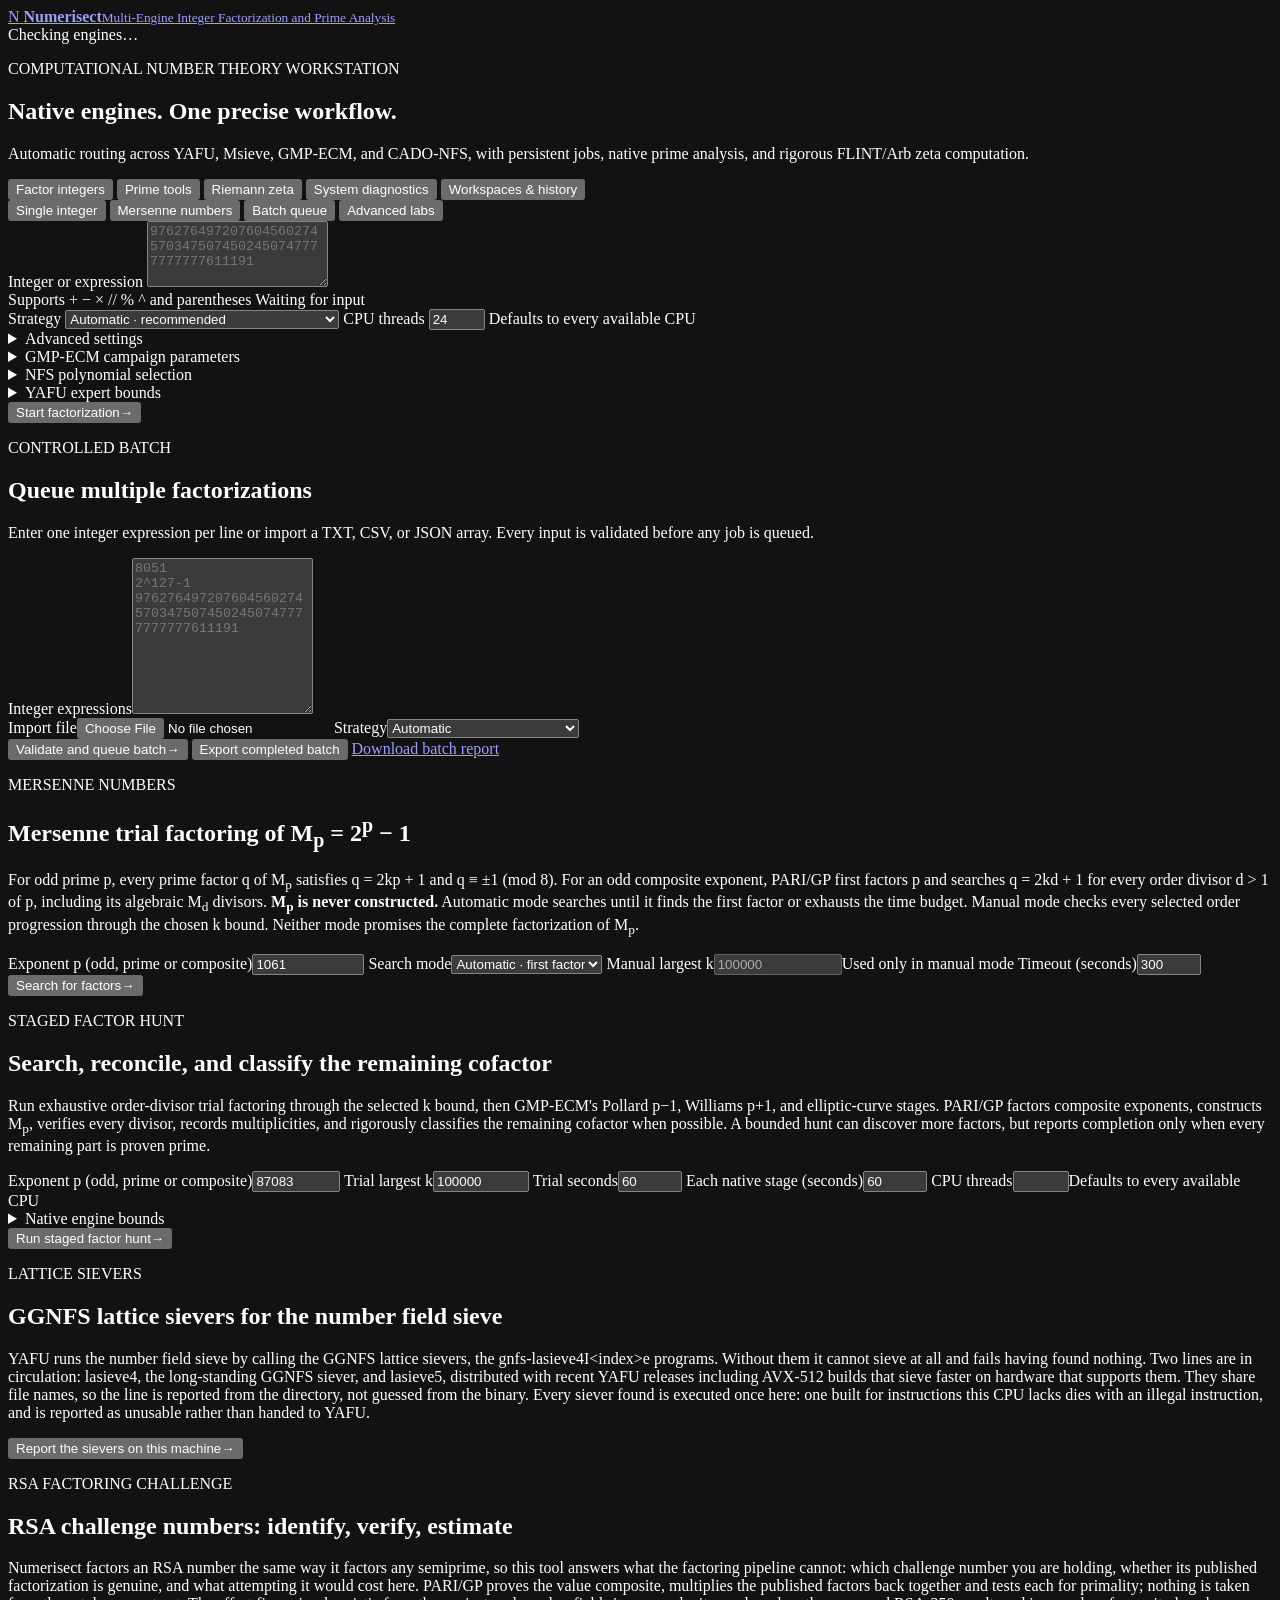
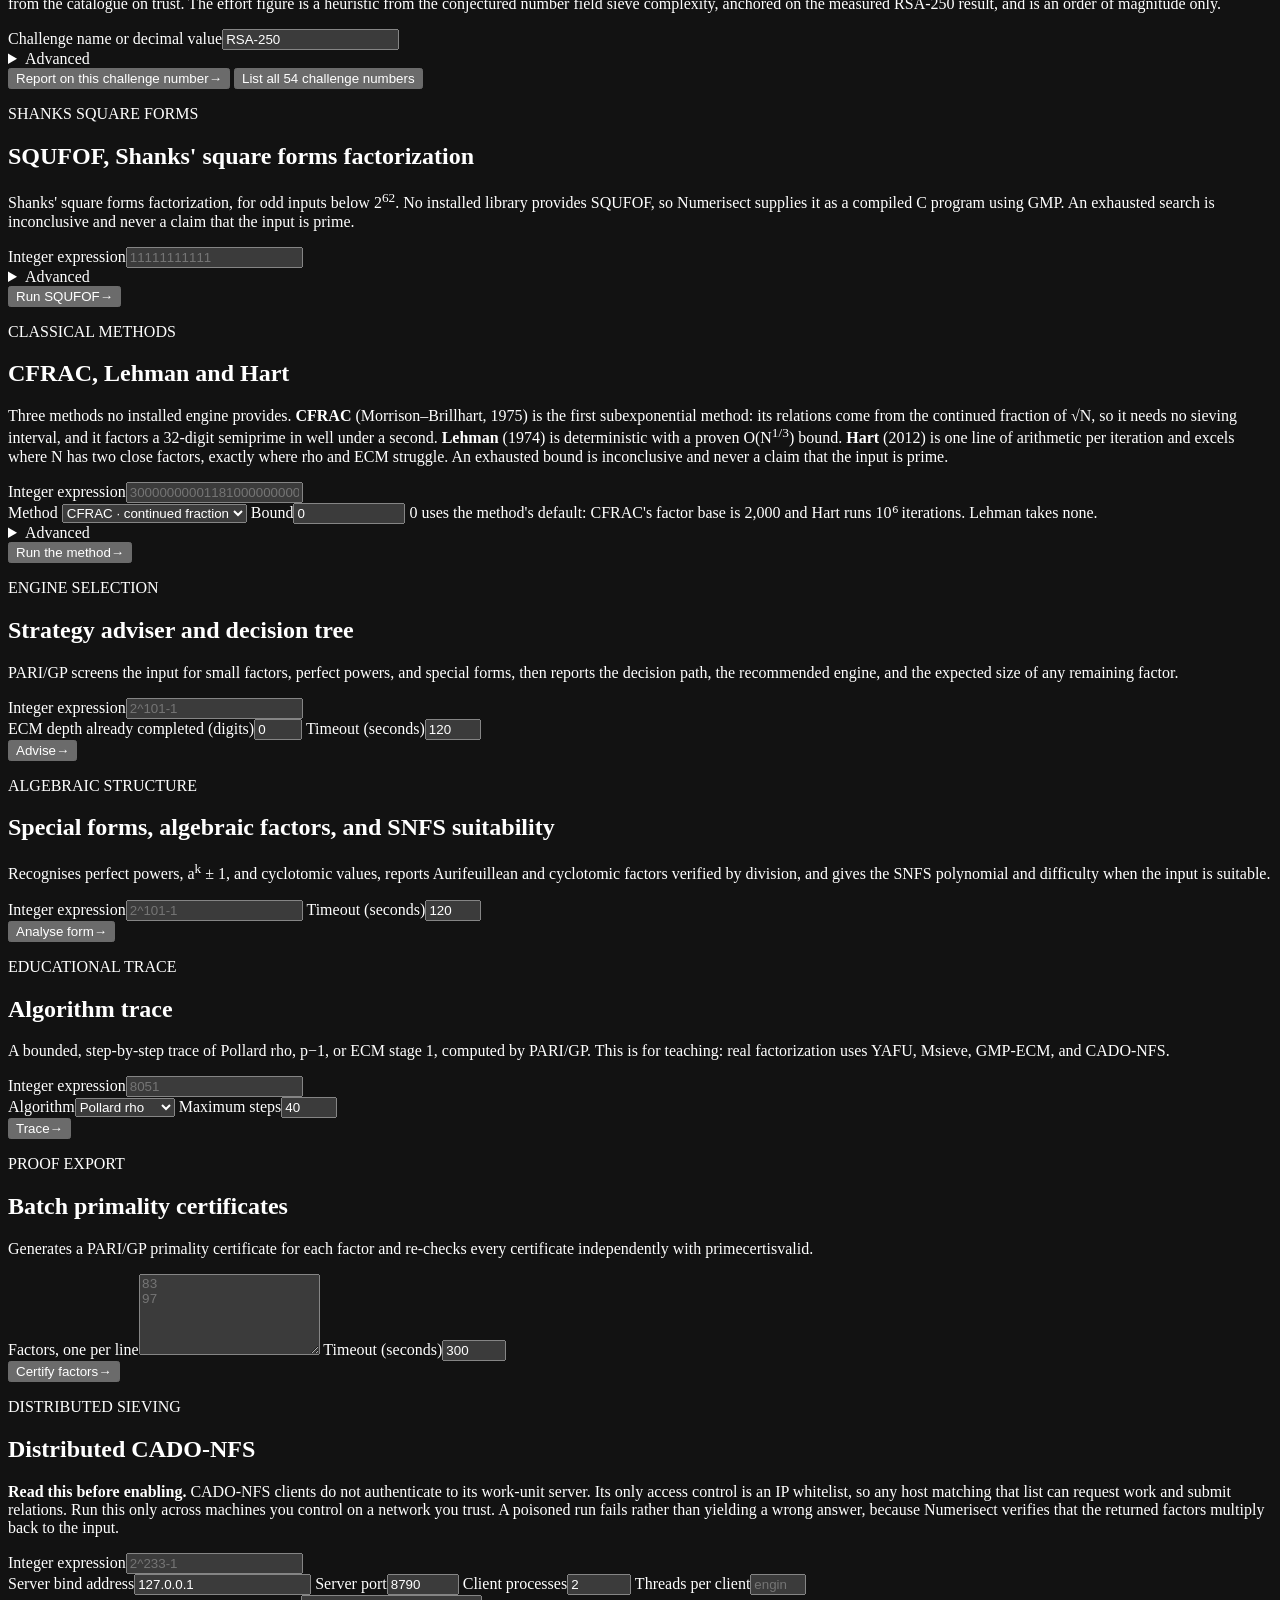
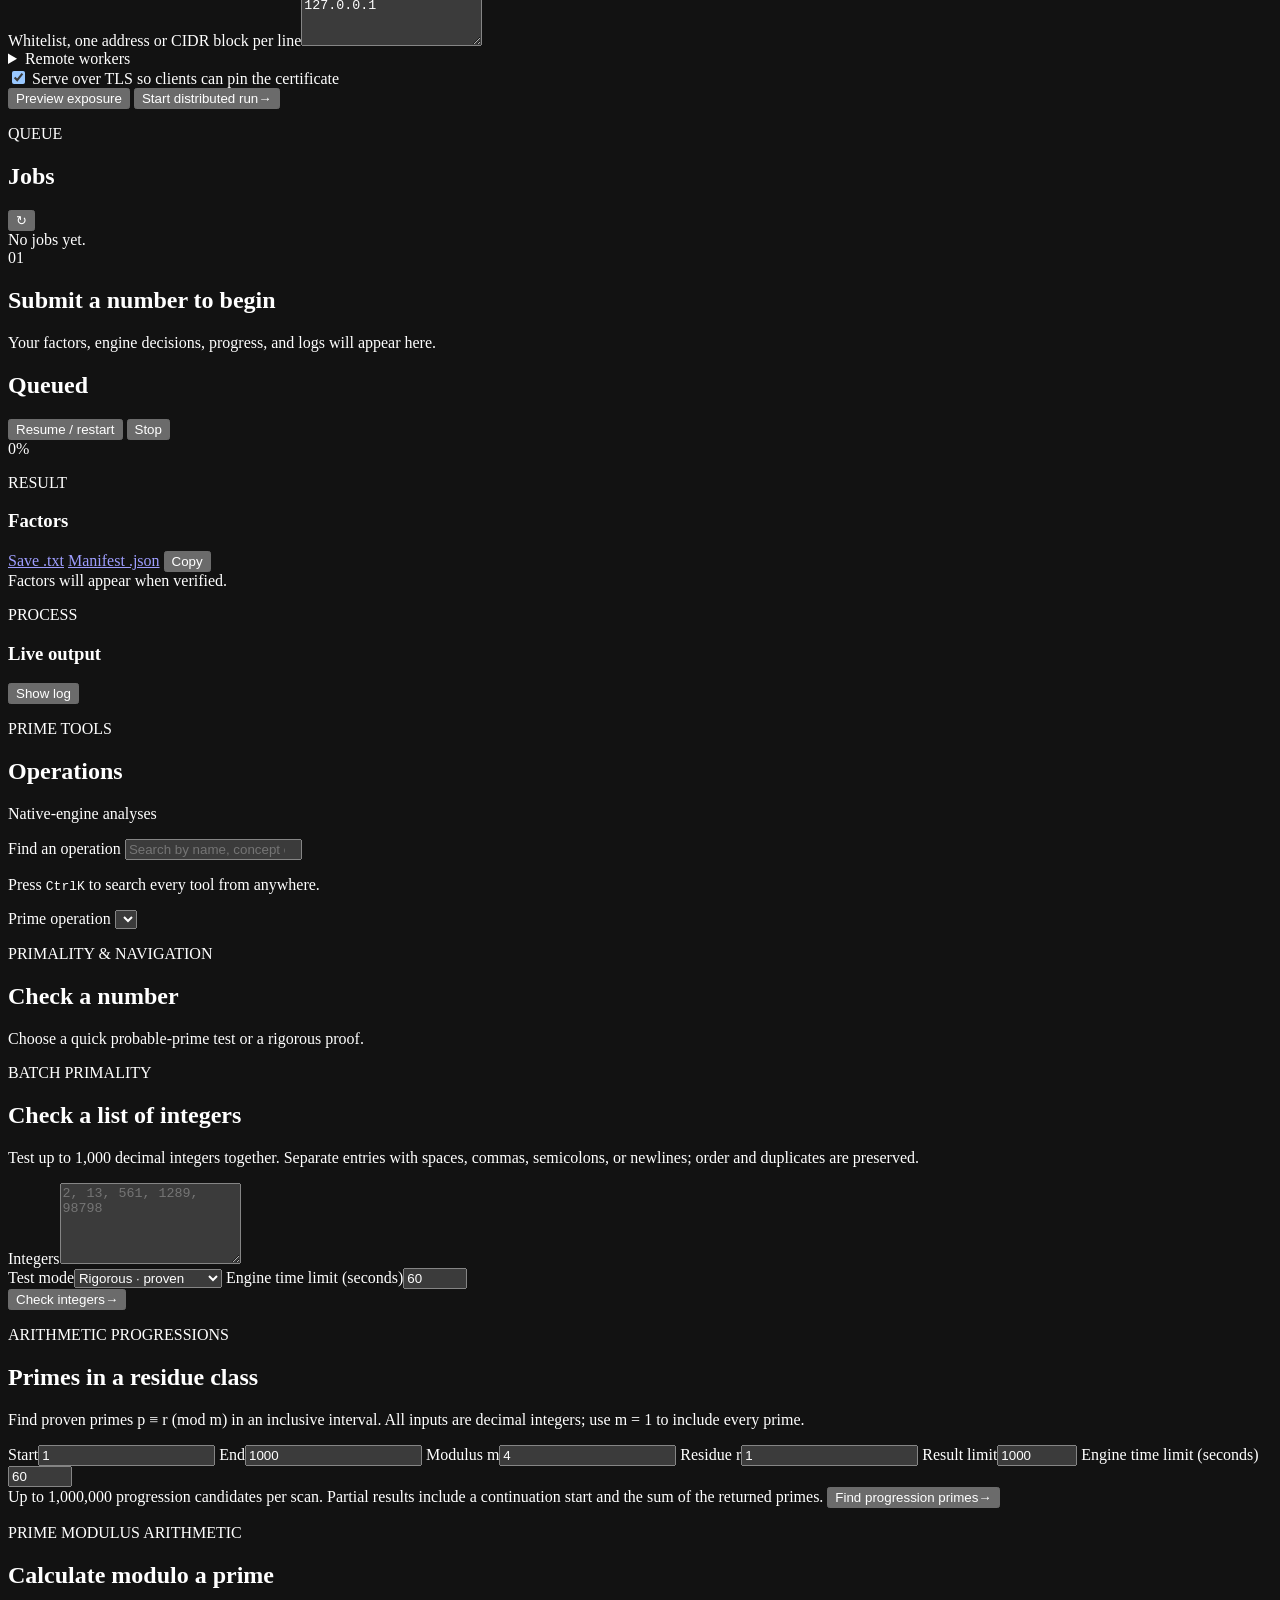
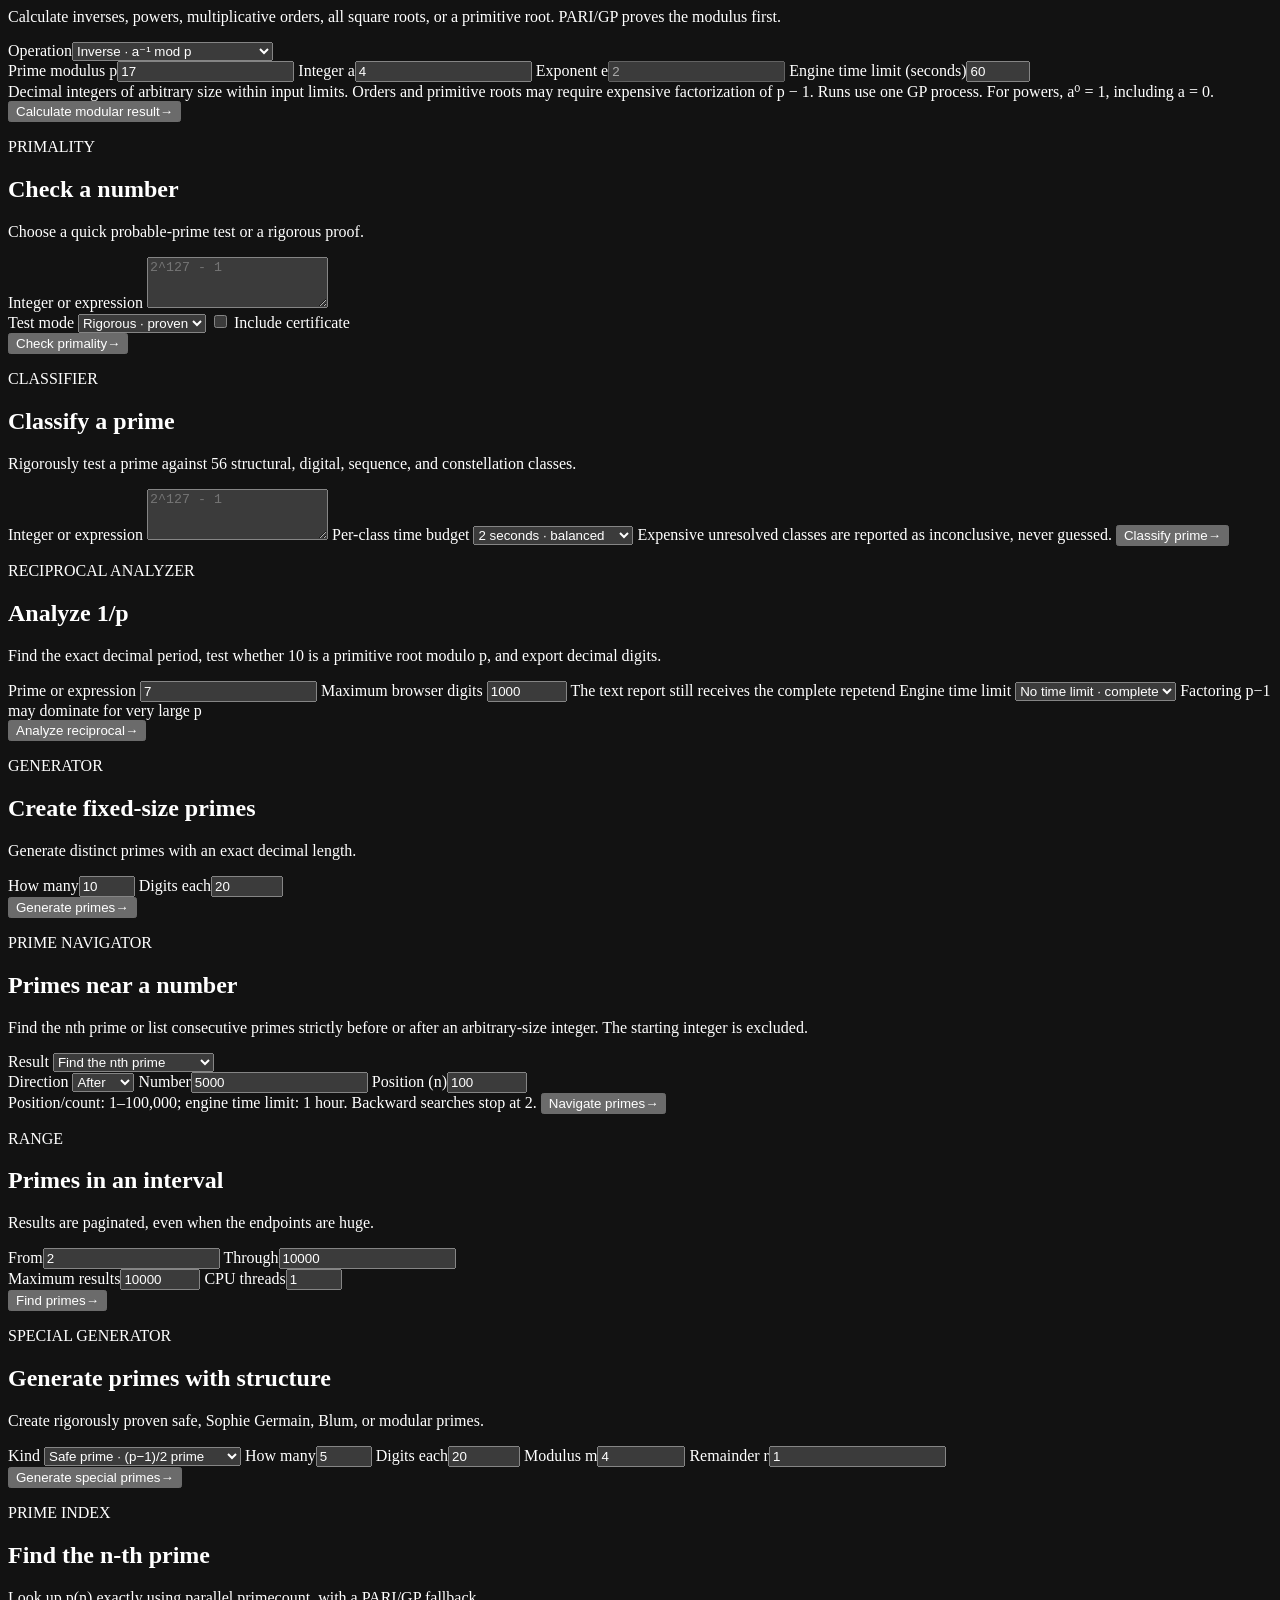
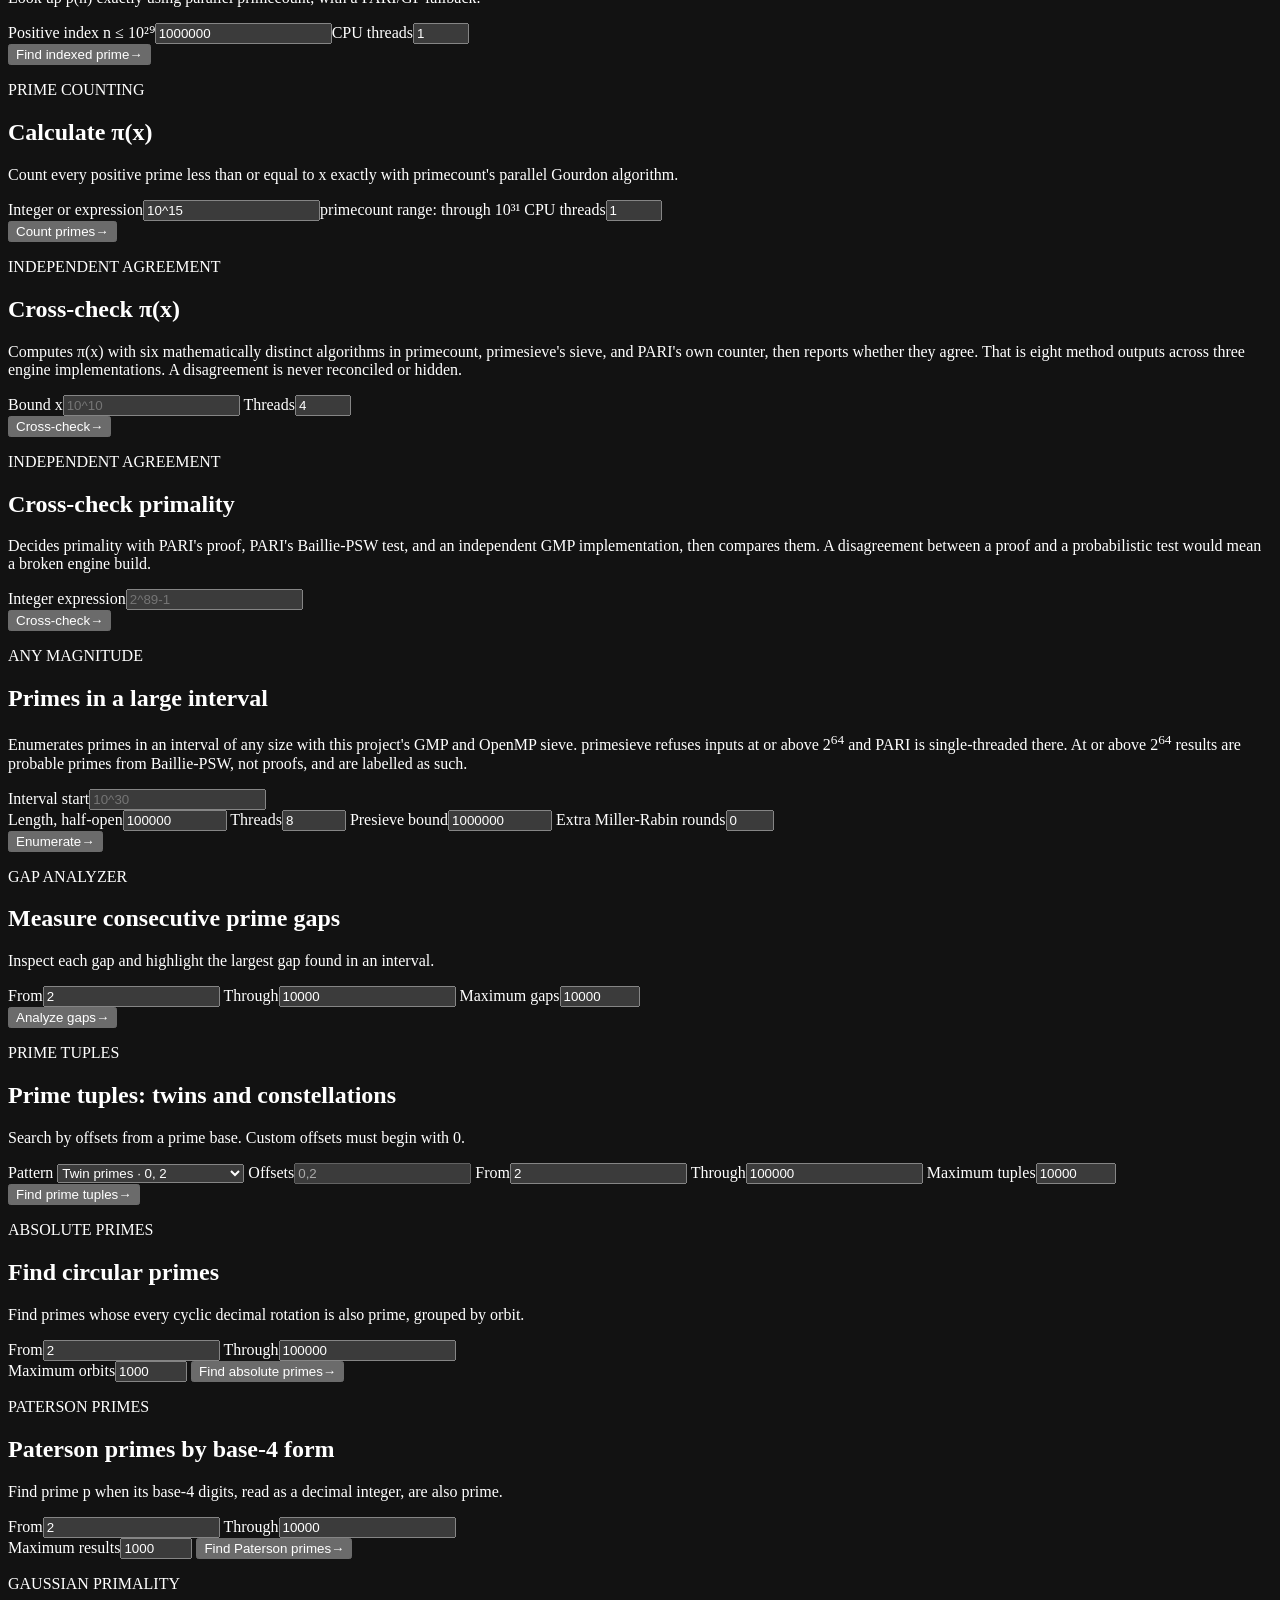
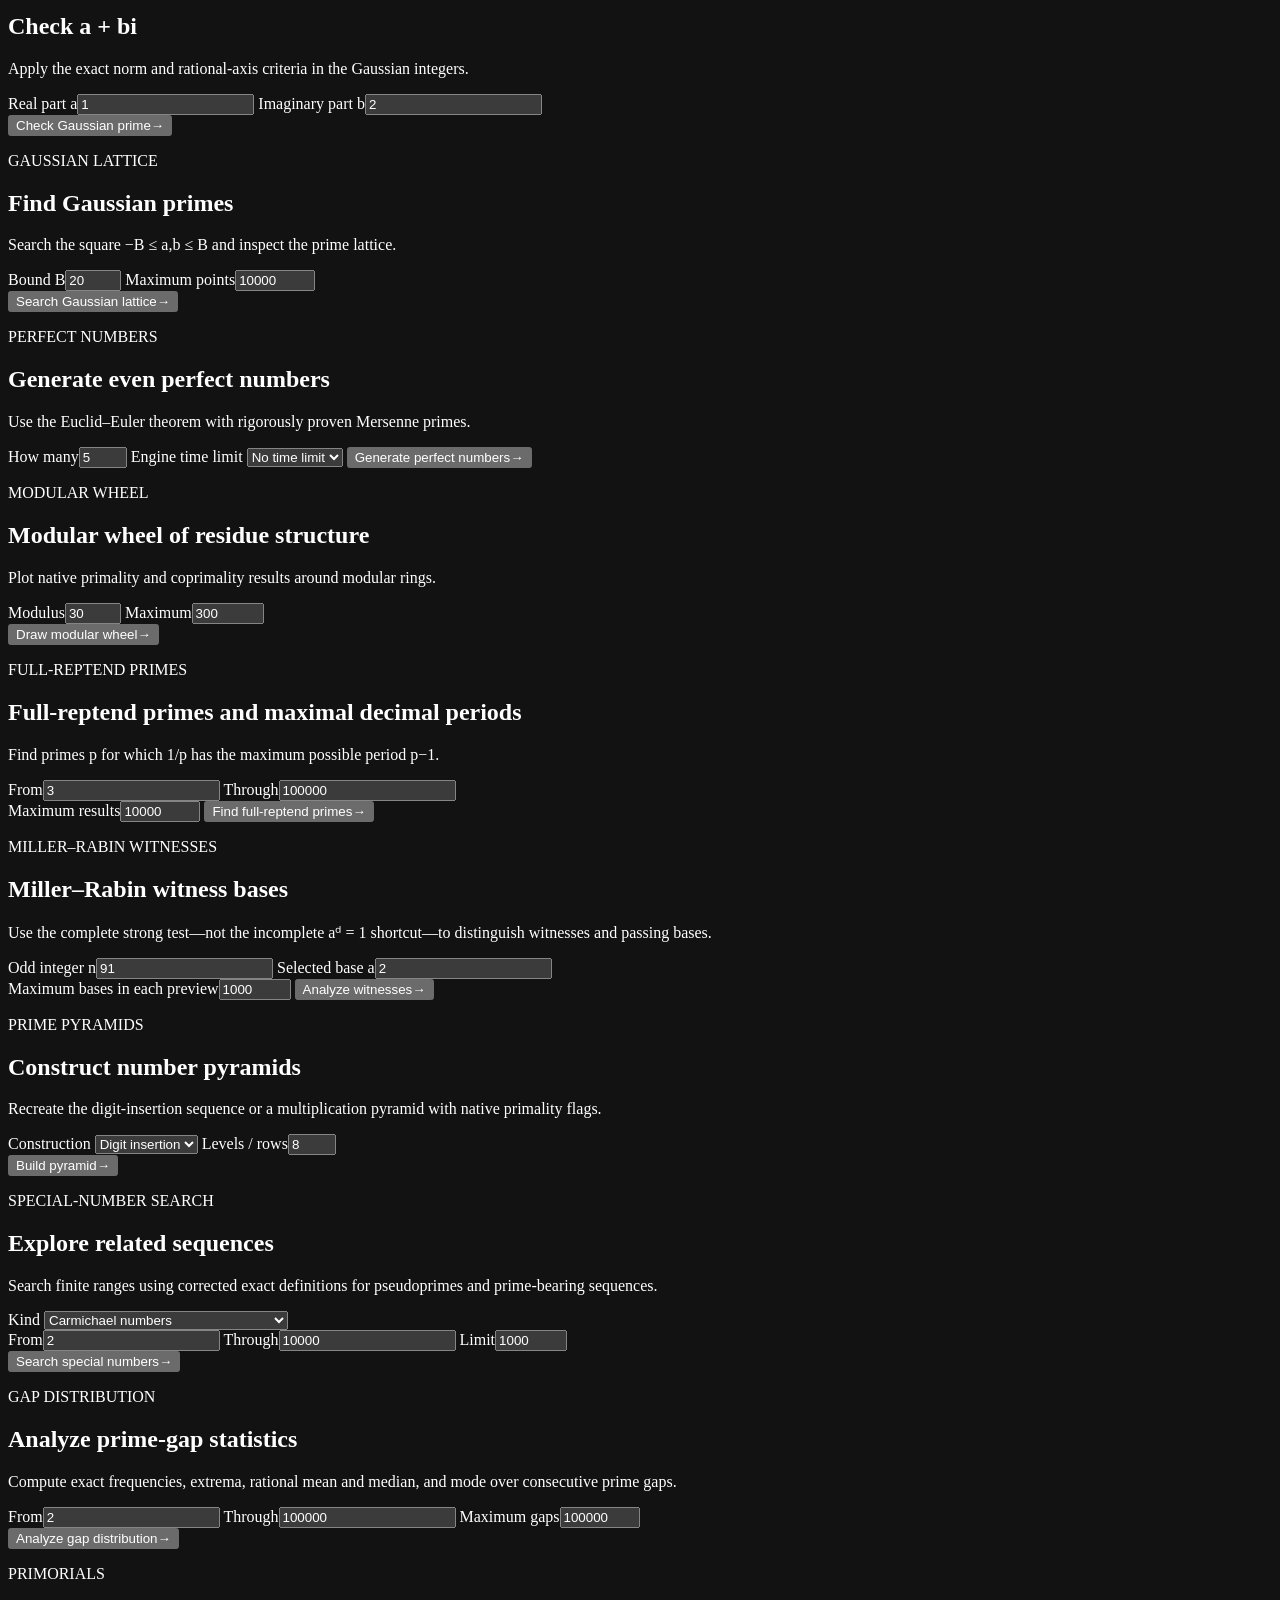
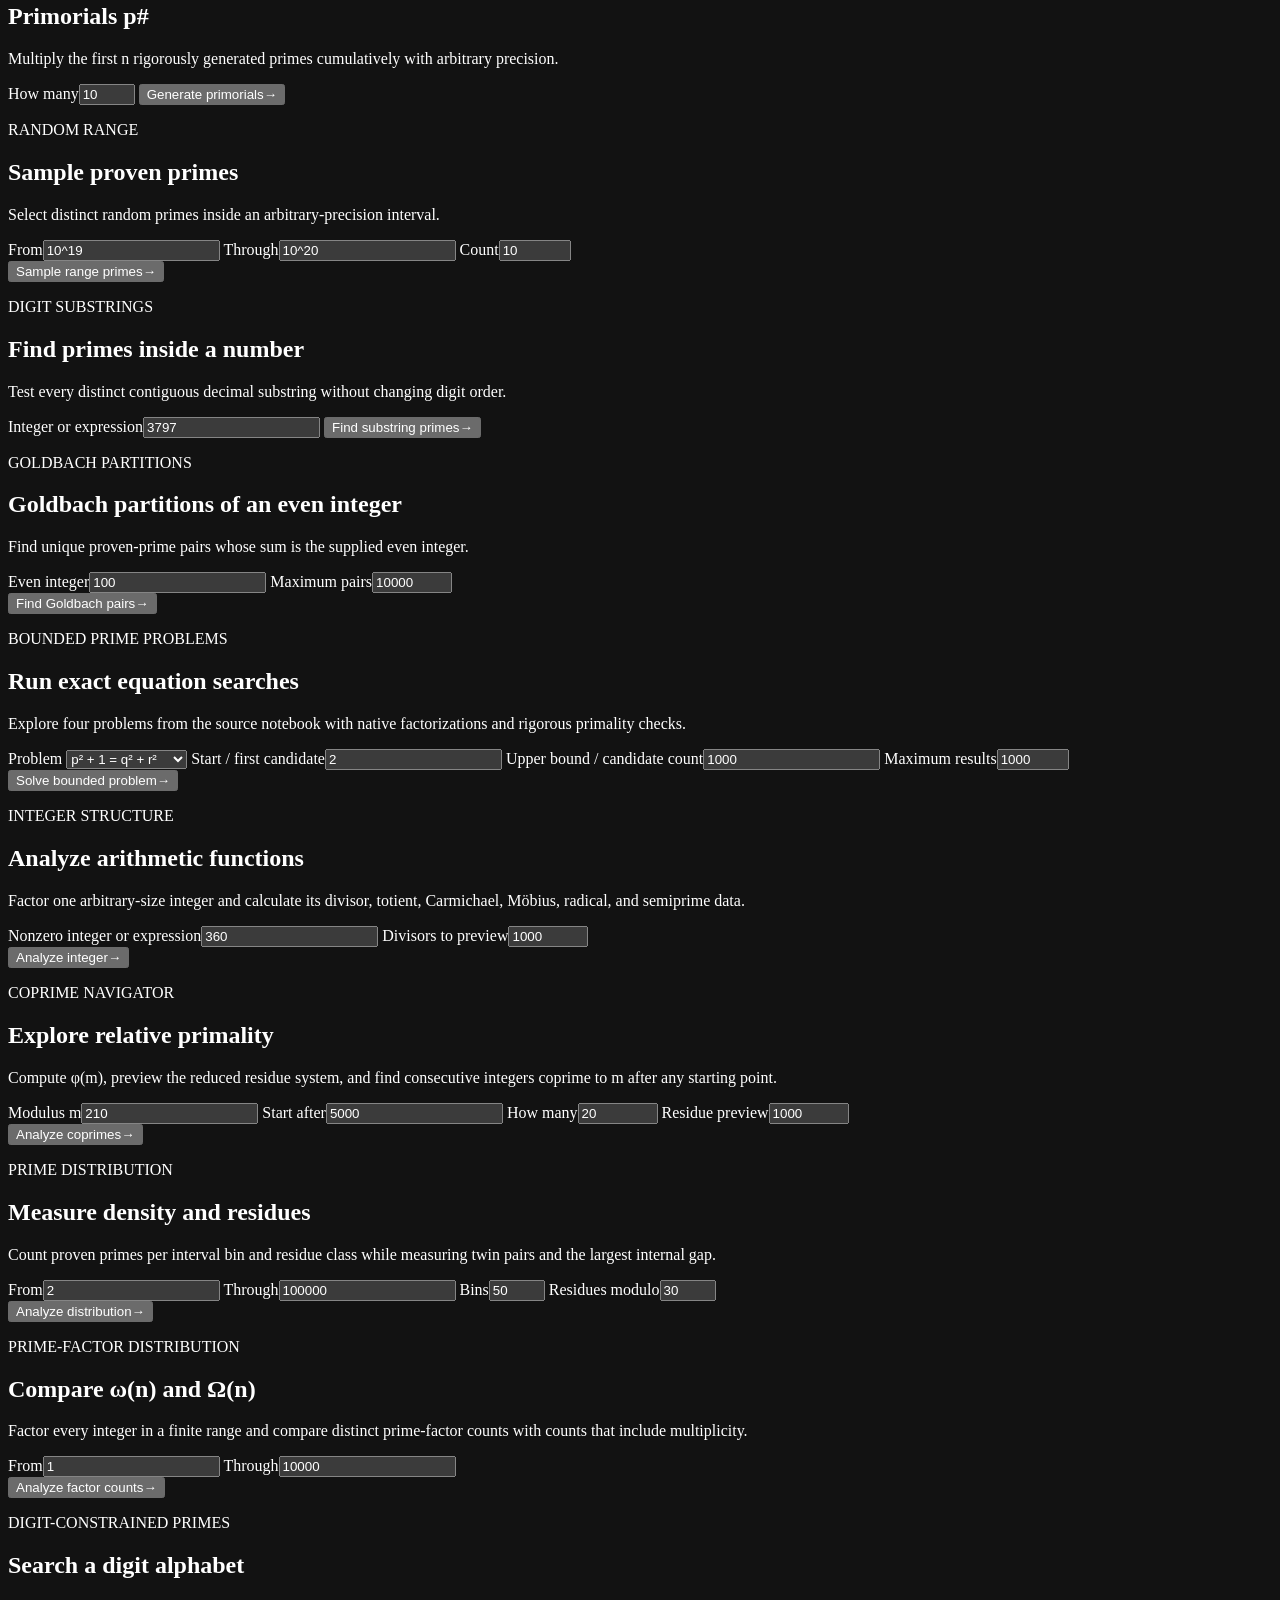
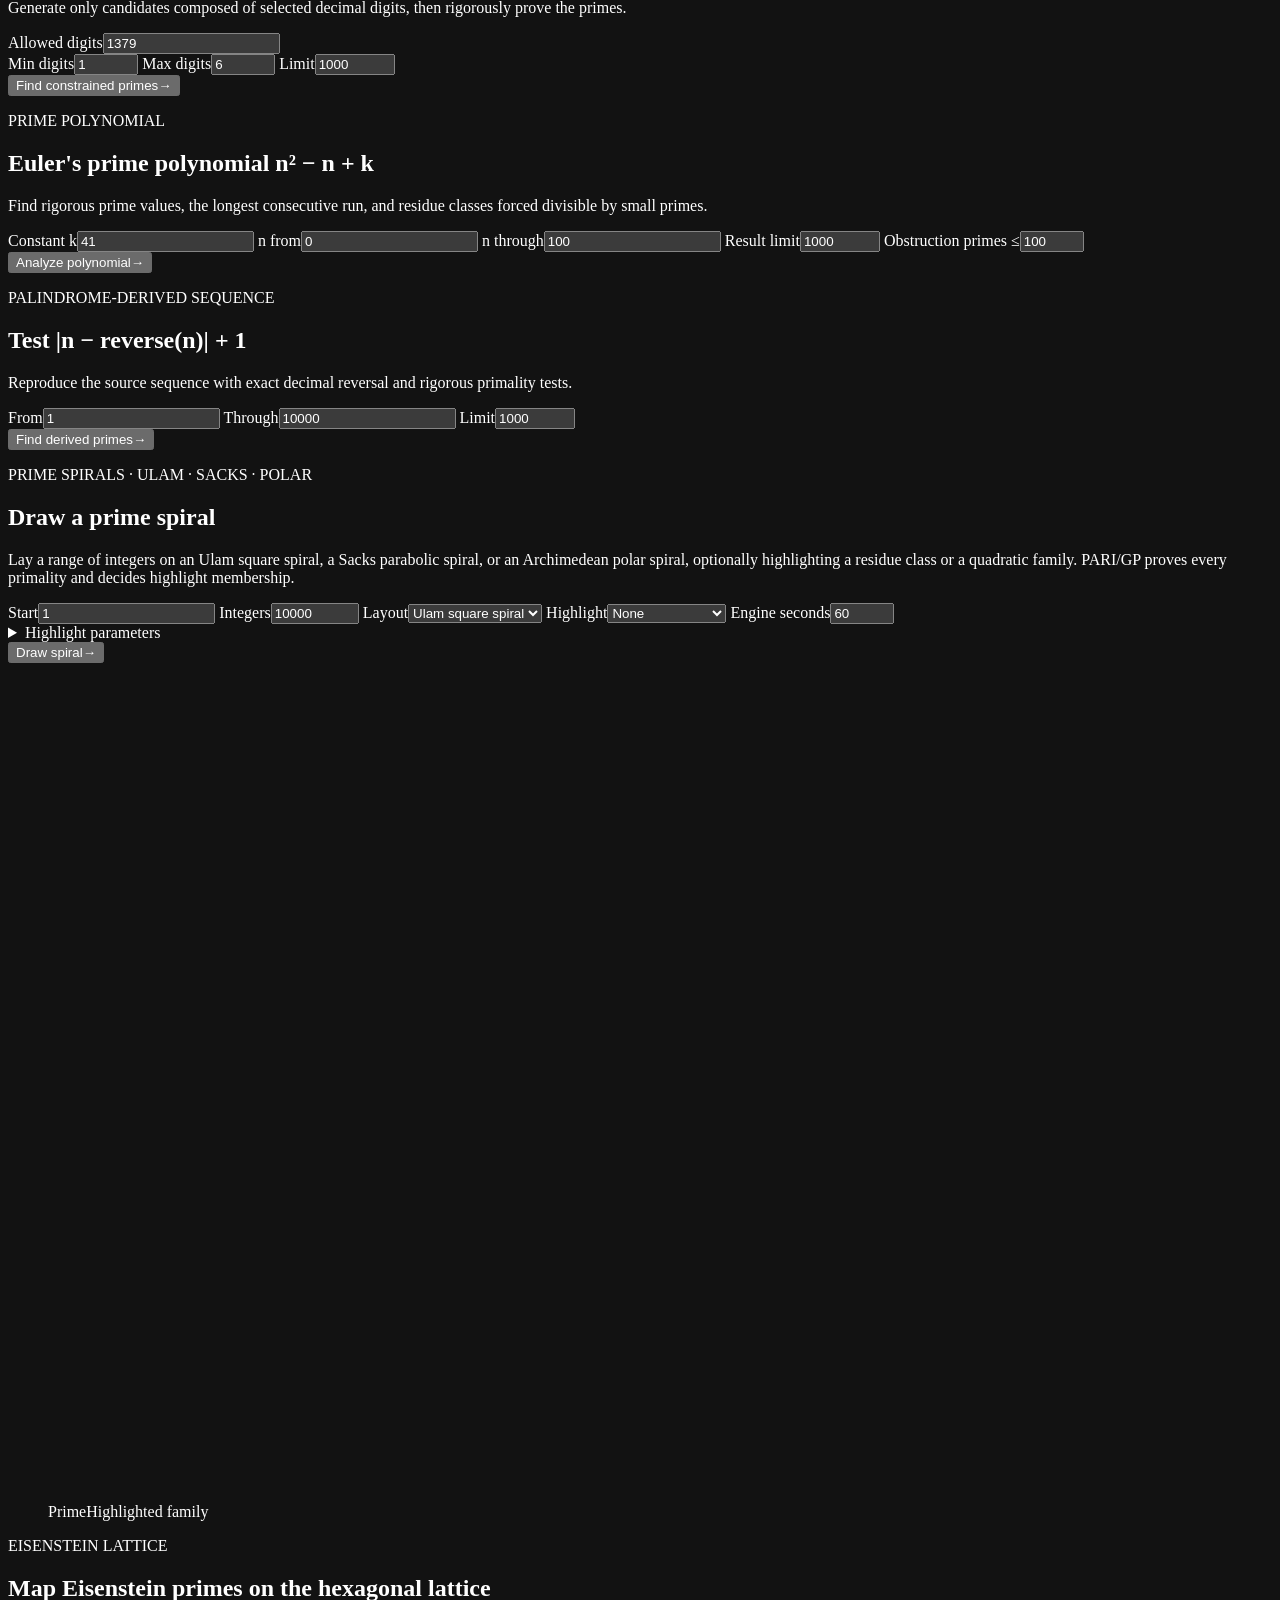
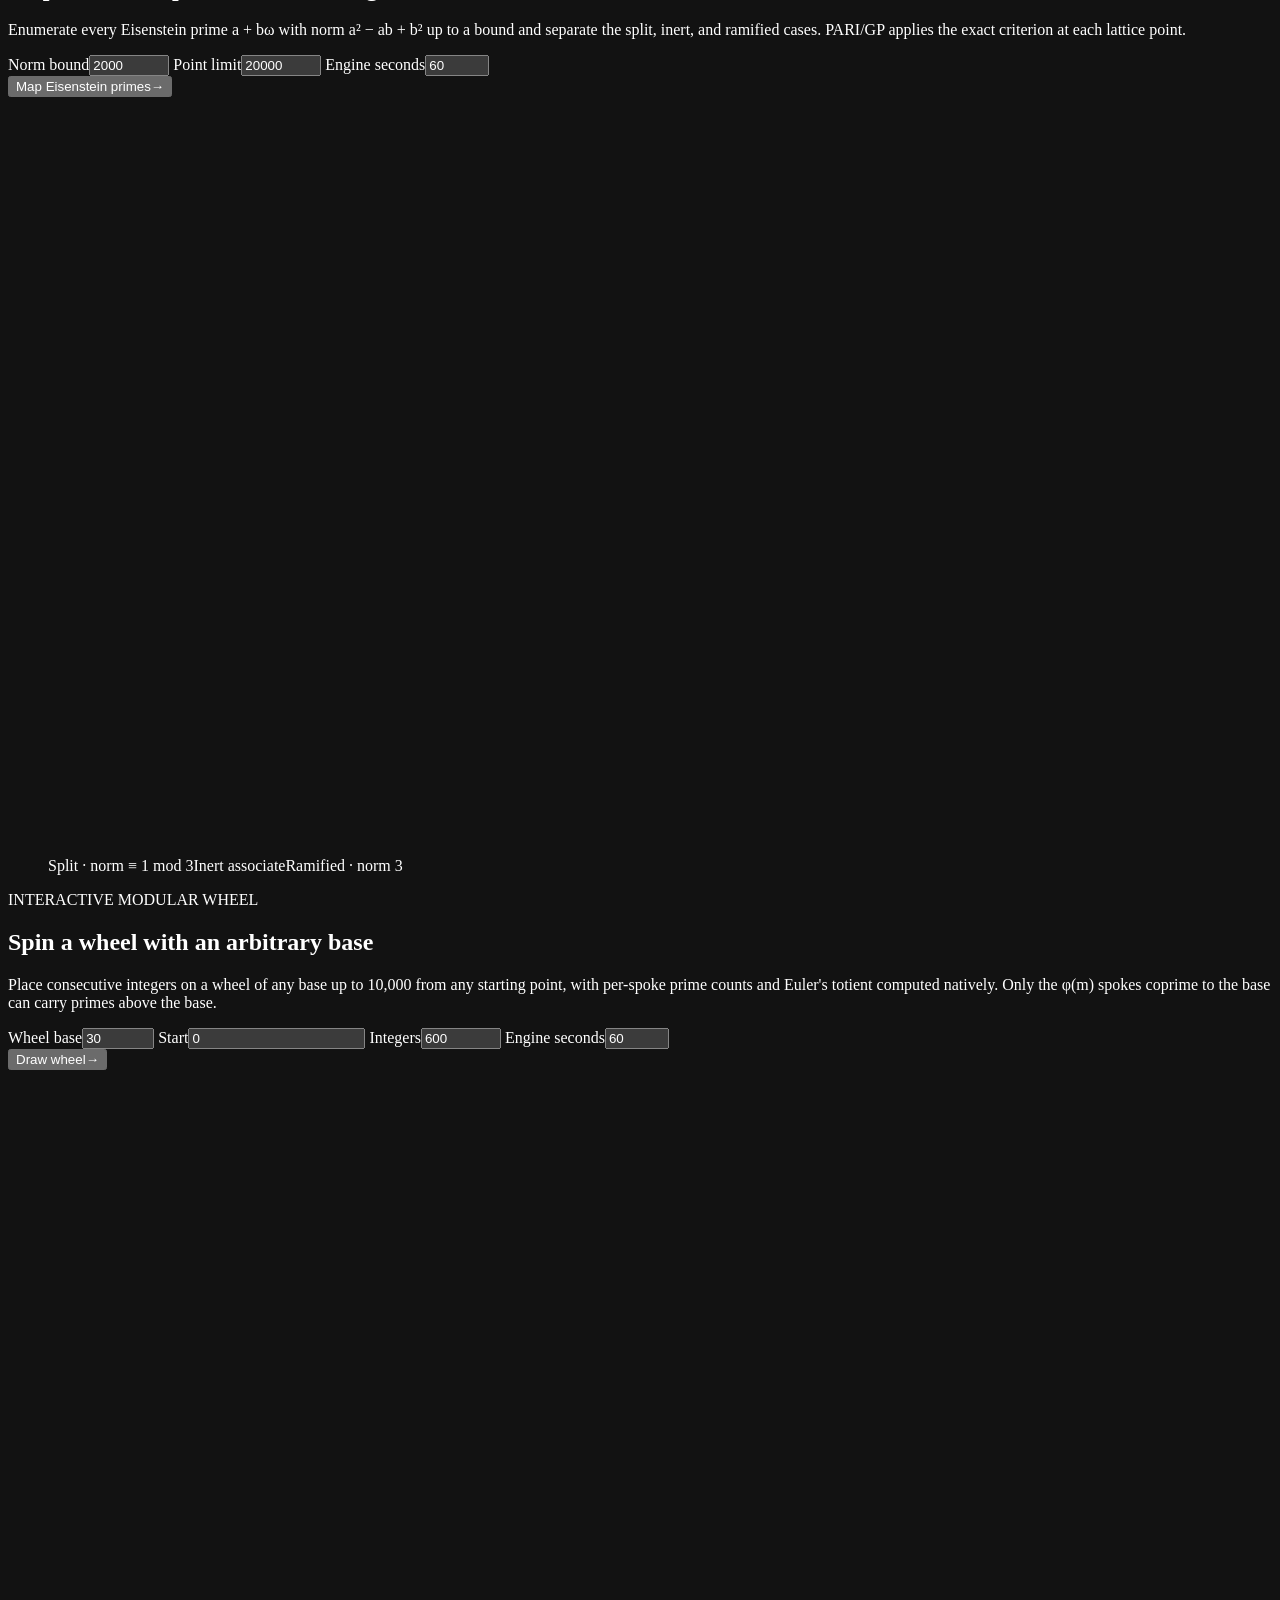
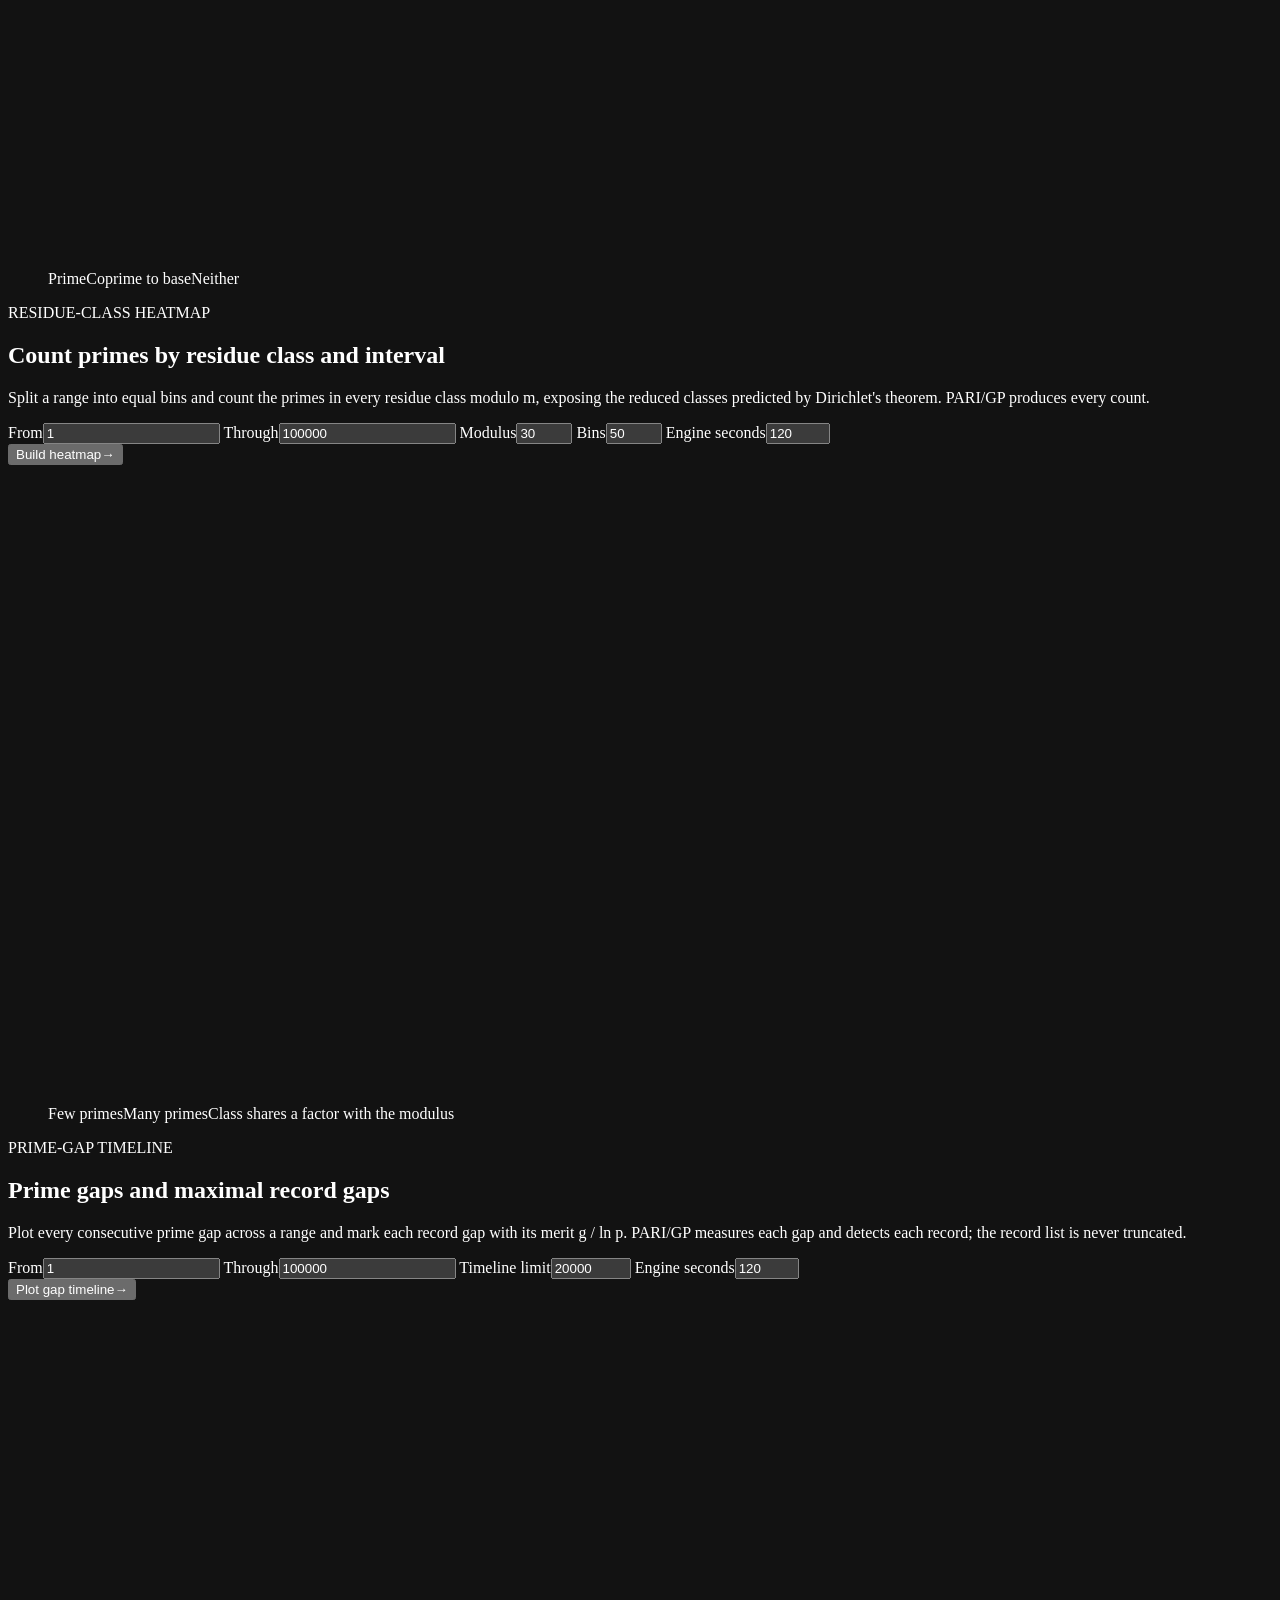
==== commit 6bb8369d: "Expose NFS polynomial selection in both engines Selection is the first phase of the number field sie" ====
--- a/numerisect/static/index.html
+++ b/numerisect/static/index.html
@@ -5,8 +5,8 @@
     <meta name="viewport" content="width=device-width, initial-scale=1" />
     <meta name="color-scheme" content="dark" />
     <title>Numerisect</title>
-    <link rel="icon" href="/assets/favicon.svg?v=20261004-native-searches" type="image/svg+xml" />
-    <link rel="stylesheet" href="/assets/styles.css?v=20261004-native-searches" />
+    <link rel="icon" href="/assets/favicon.svg?v=20261005-polyselect" type="image/svg+xml" />
+    <link rel="stylesheet" href="/assets/styles.css?v=20261005-polyselect" />
   </head>
   <body>
     <header class="topbar">
@@ -82,6 +82,7 @@
                   <option value="yafu_snfs">SNFS · special number field sieve</option>
                   <option value="yafu_fermat">Fermat · near-square search</option>
                   <option value="ecm_campaign">ECM campaign · GMP-ECM, resumable</option>
+                  <option value="msieve_poly">NFS polynomial selection · Msieve</option>
                 </optgroup>
               </select>
             </label>
@@ -170,6 +171,73 @@
                 <span class="field-note">
                   A divisor of q−1 known from the number's form; P−1 and P+1 only
                 </span>
+              </label>
+            </div>
+          </details>
+
+          <details>
+            <summary>NFS polynomial selection</summary>
+            <p class="field-note">
+              Selection is the first phase of the number field sieve and the one whose
+              result is reused: a better polynomial shortens every later phase. The
+              <strong>NFS polynomial selection</strong> strategy runs it alone in Msieve and
+              reports the polynomial. The CADO keys below tune selection inside a
+              <strong>CADO-NFS</strong> or <strong>YAFU pretest → CADO</strong> run.
+            </p>
+            <div class="controls-grid advanced">
+              <label>
+                Msieve stage
+                <select id="polyselect-stage">
+                  <option value="full">Full selection</option>
+                  <option value="stage1">Stage 1 only</option>
+                  <option value="size">Size optimization only</option>
+                  <option value="root">Root optimization only</option>
+                </select>
+                <span class="field-note">Only a full run yields a finished polynomial</span>
+              </label>
+              <label>
+                Polynomial degree
+                <input id="polyselect-degree" type="number" min="4" max="6" data-polyselect="degree" />
+              </label>
+              <label>
+                Deadline (seconds) <span class="field-note">Msieve only</span>
+                <input id="polyselect-deadline" type="number" min="1" max="86400" data-polyselect-msieve="deadline" />
+              </label>
+              <label>
+                Minimum leading coefficient <span class="field-note">Msieve only</span>
+                <input id="polyselect-min-coeff" type="number" min="1" data-polyselect-msieve="min_coeff" />
+              </label>
+              <label>
+                Maximum leading coefficient <span class="field-note">Msieve only</span>
+                <input id="polyselect-max-coeff" type="number" min="1" data-polyselect-msieve="max_coeff" />
+              </label>
+              <label>
+                P · lc(g) prime bound <span class="field-note">CADO only</span>
+                <input id="polyselect-p" type="number" min="100" data-polyselect-cado="P" />
+              </label>
+              <label>
+                admin · minimum lc(f) <span class="field-note">CADO only</span>
+                <input id="polyselect-admin" type="number" min="0" data-polyselect-cado="admin" />
+              </label>
+              <label>
+                admax · maximum lc(f) <span class="field-note">CADO only</span>
+                <input id="polyselect-admax" type="number" min="1" data-polyselect-cado="admax" />
+              </label>
+              <label>
+                adrange · task size <span class="field-note">CADO only</span>
+                <input id="polyselect-adrange" type="number" min="1" data-polyselect-cado="adrange" />
+              </label>
+              <label>
+                nq <span class="field-note">CADO only</span>
+                <input id="polyselect-nq" type="number" min="1" data-polyselect-cado="nq" />
+              </label>
+              <label>
+                nrkeep · stage-1 survivors <span class="field-note">CADO only</span>
+                <input id="polyselect-nrkeep" type="number" min="1" max="10000" data-polyselect-cado="nrkeep" />
+              </label>
+              <label>
+                ropteffort <span class="field-note">CADO only</span>
+                <input id="polyselect-ropteffort" type="number" min="0" max="100" step="0.1" data-polyselect-cado="ropteffort" />
               </label>
             </div>
           </details>
@@ -2832,6 +2900,6 @@
         </p>
       </div>
     </div>
-    <script src="/assets/app.js?v=20261004-native-searches" defer></script>
+    <script src="/assets/app.js?v=20261005-polyselect" defer></script>
   </body>
 </html>
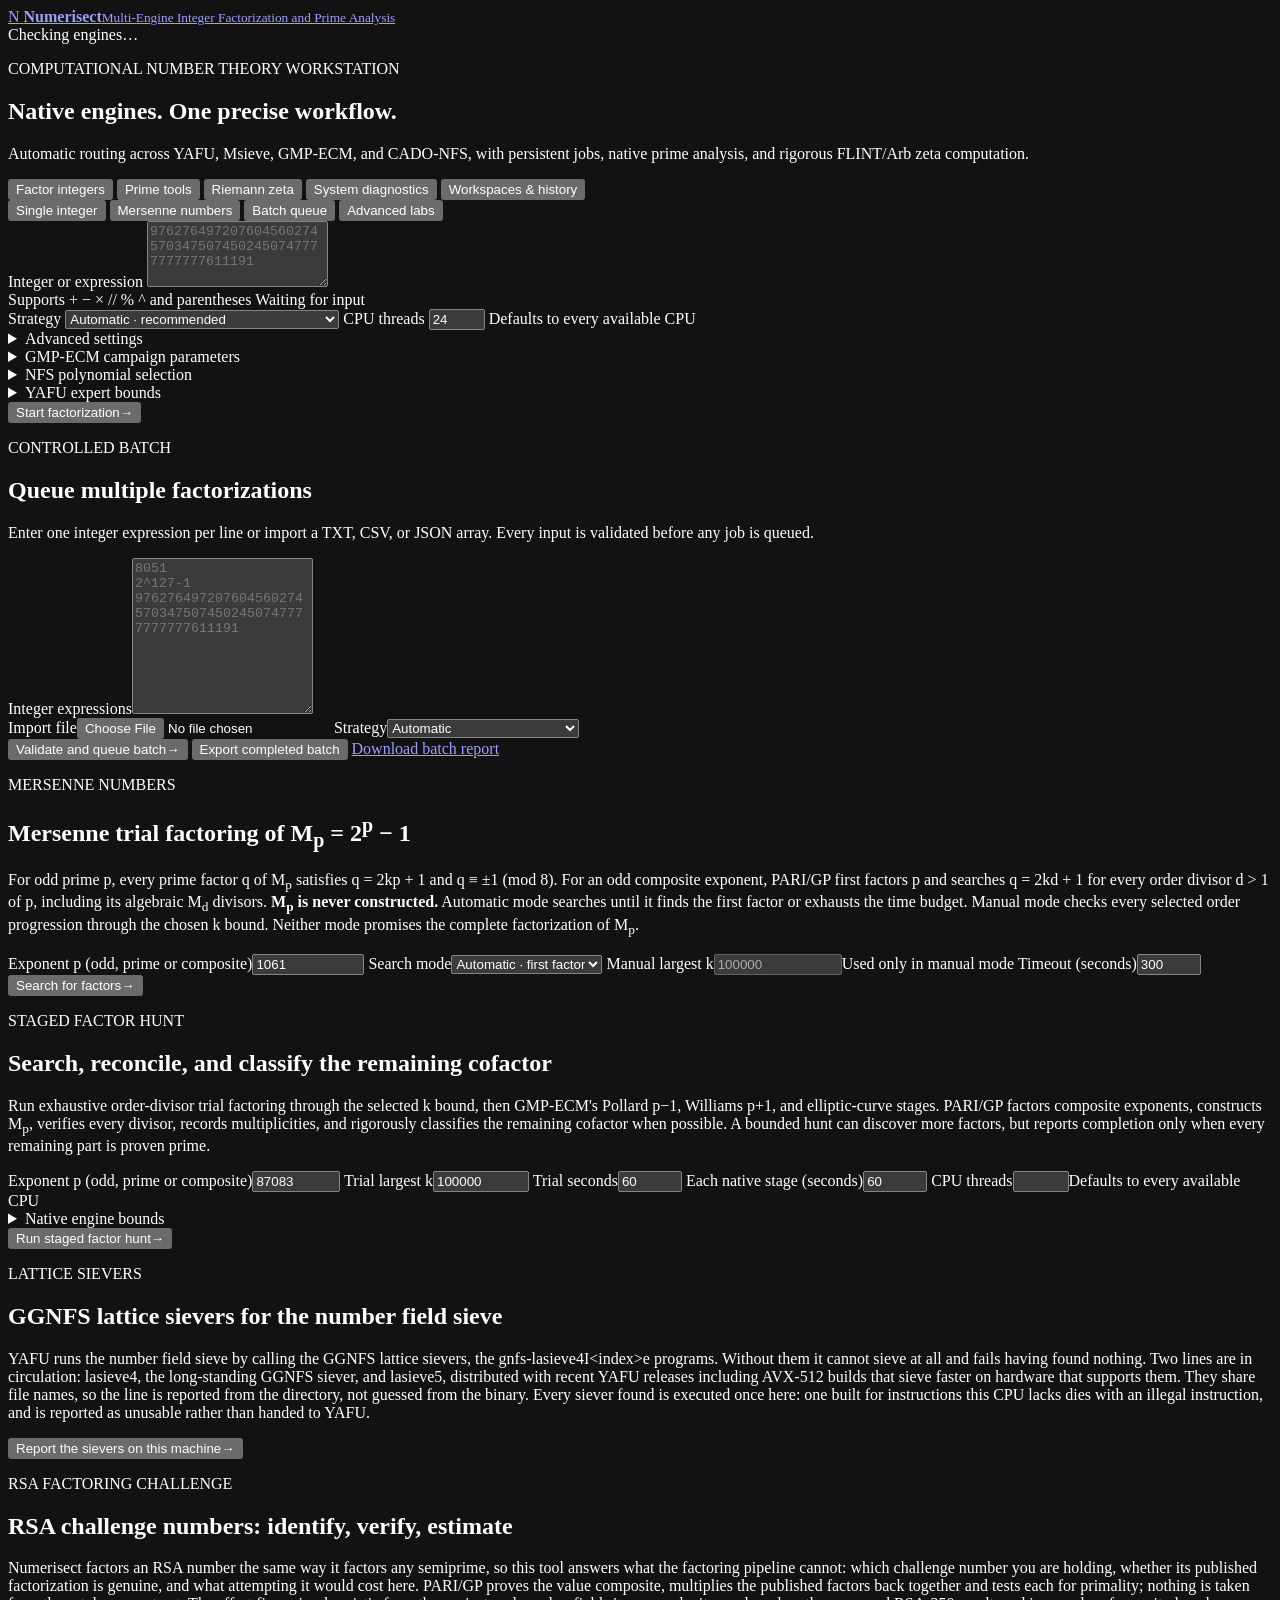
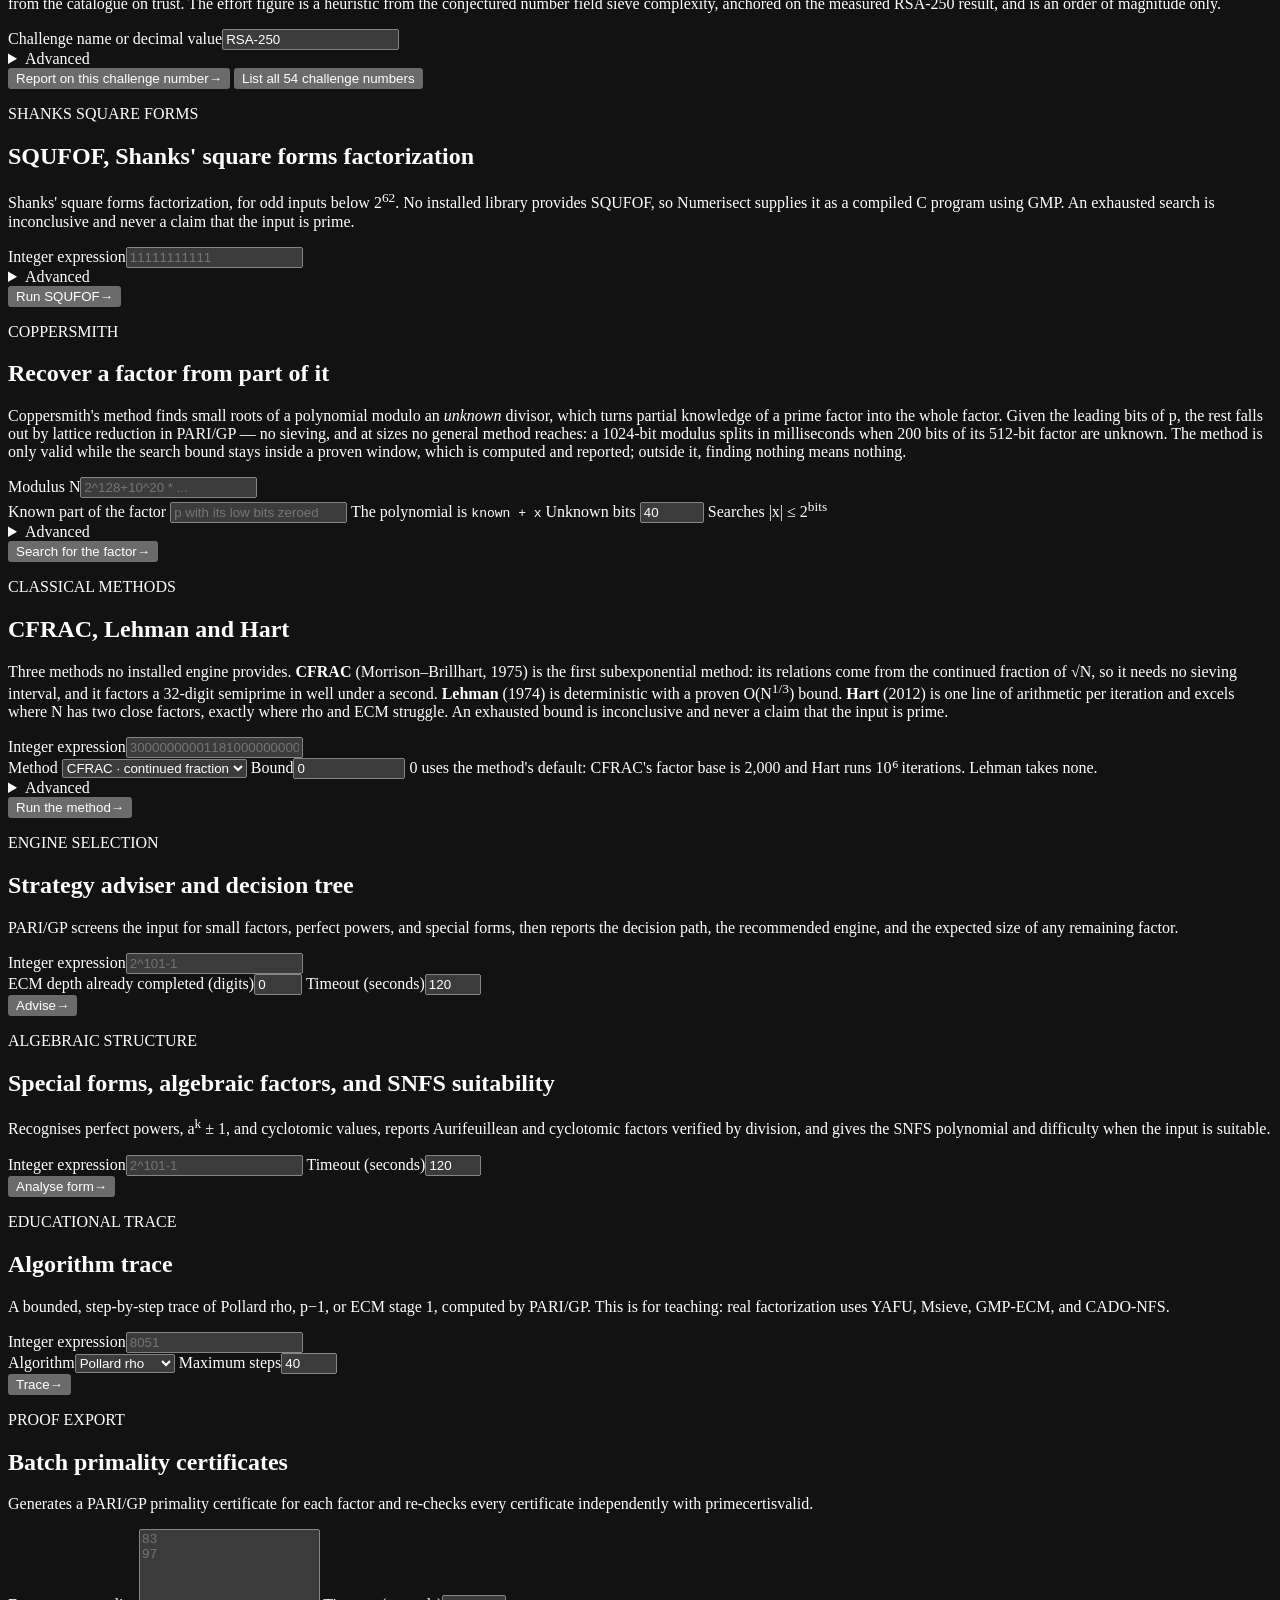
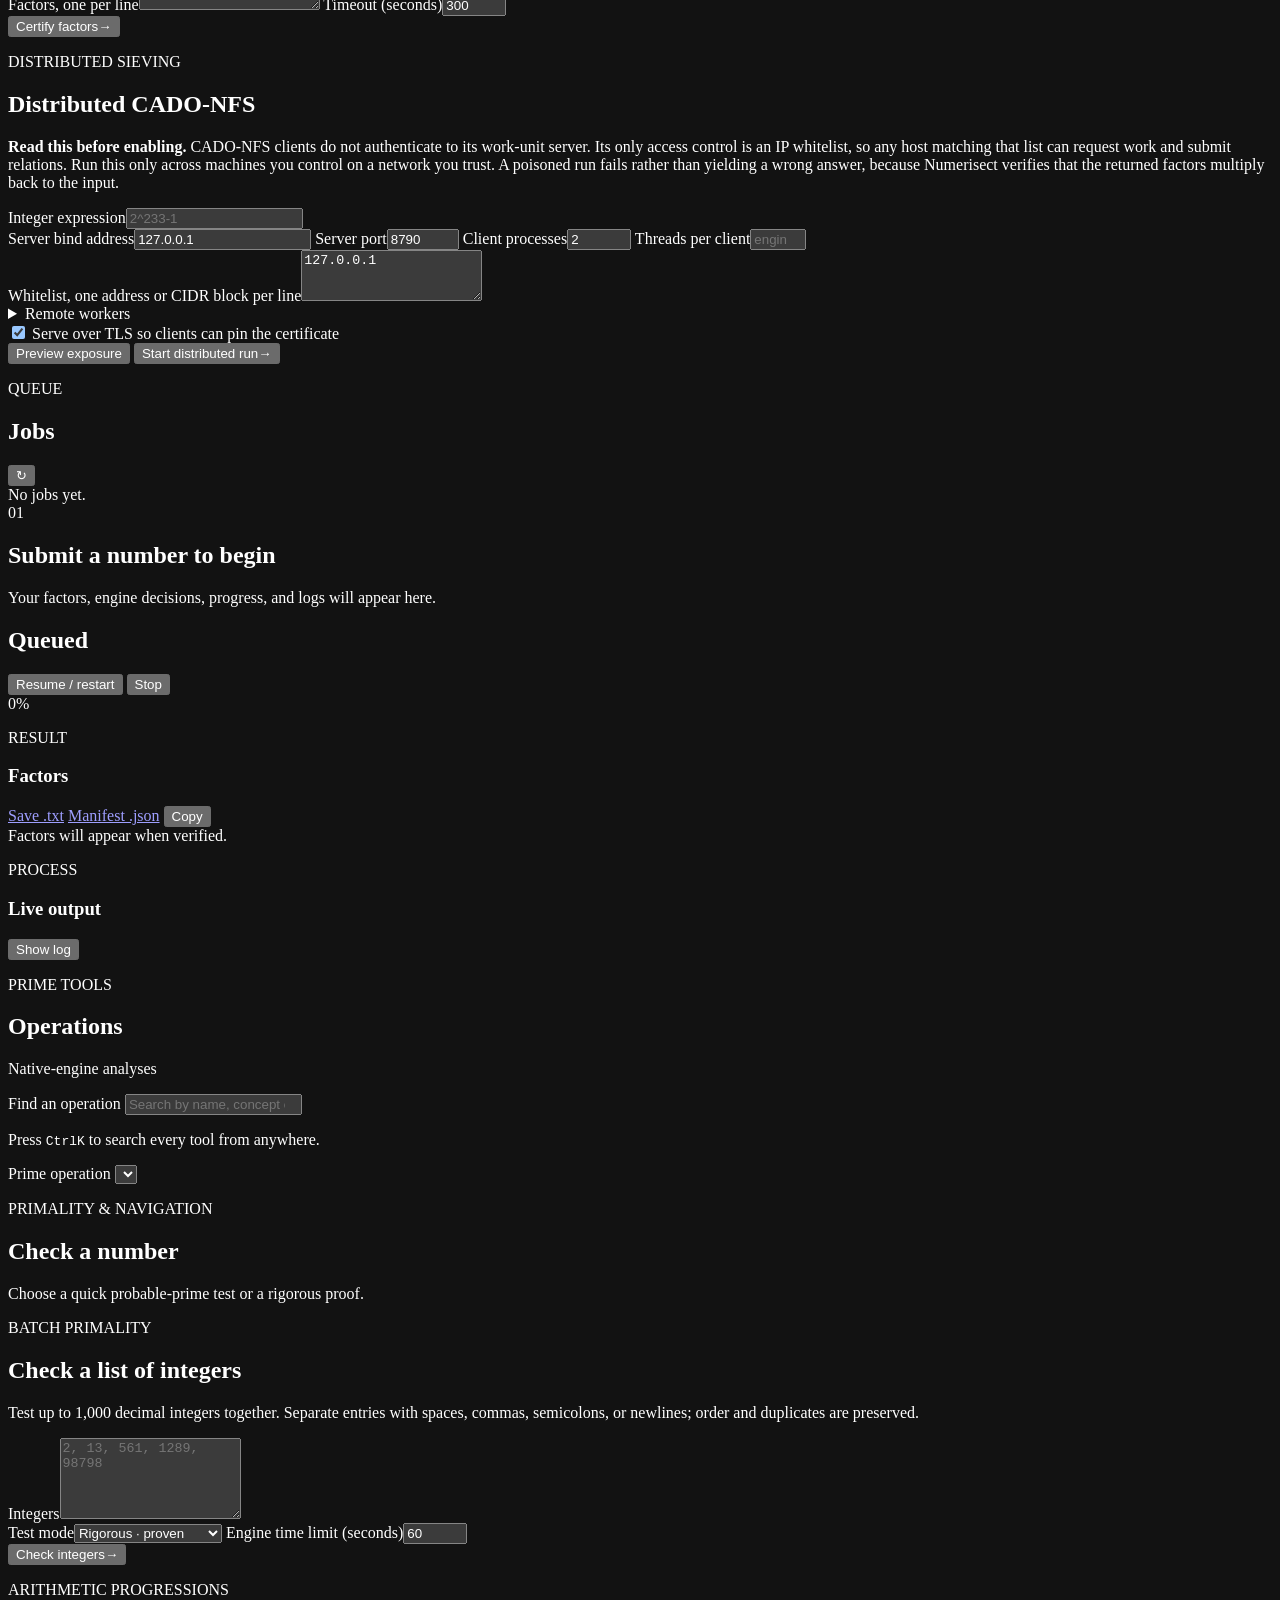
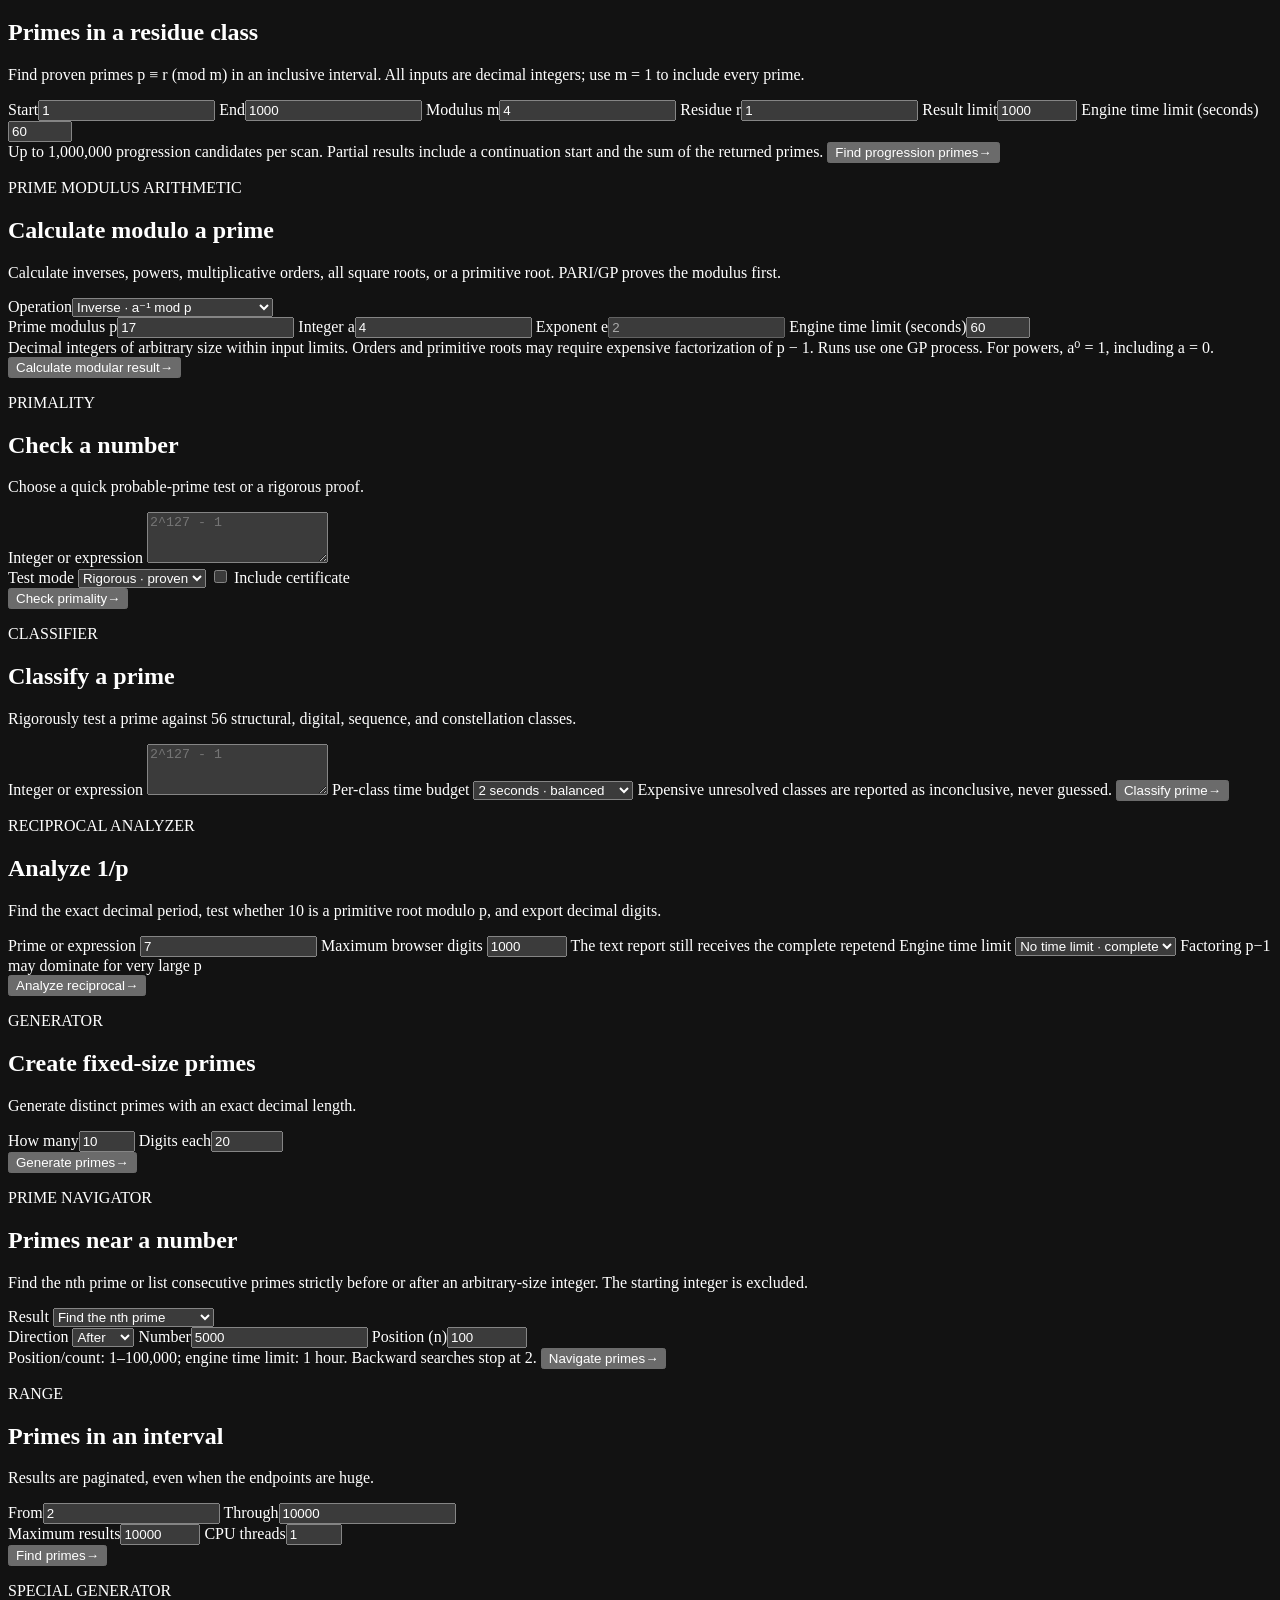
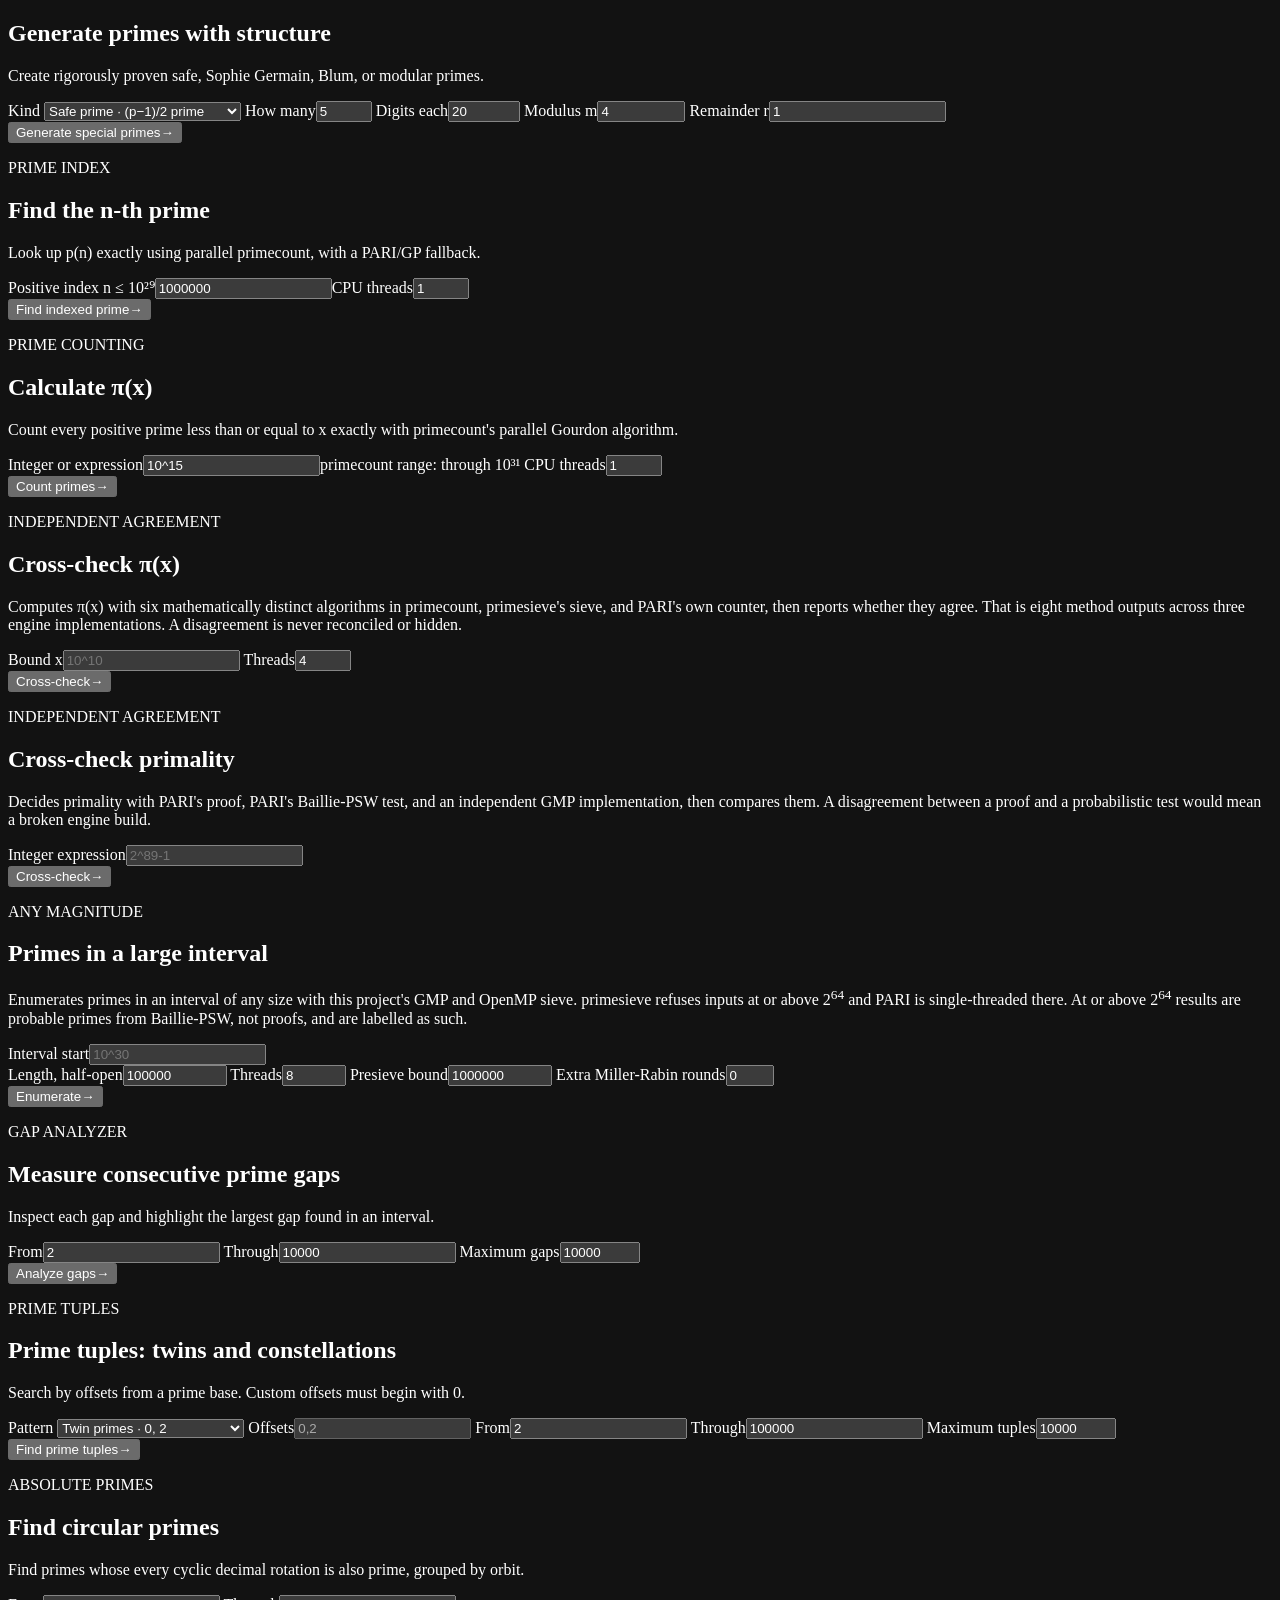
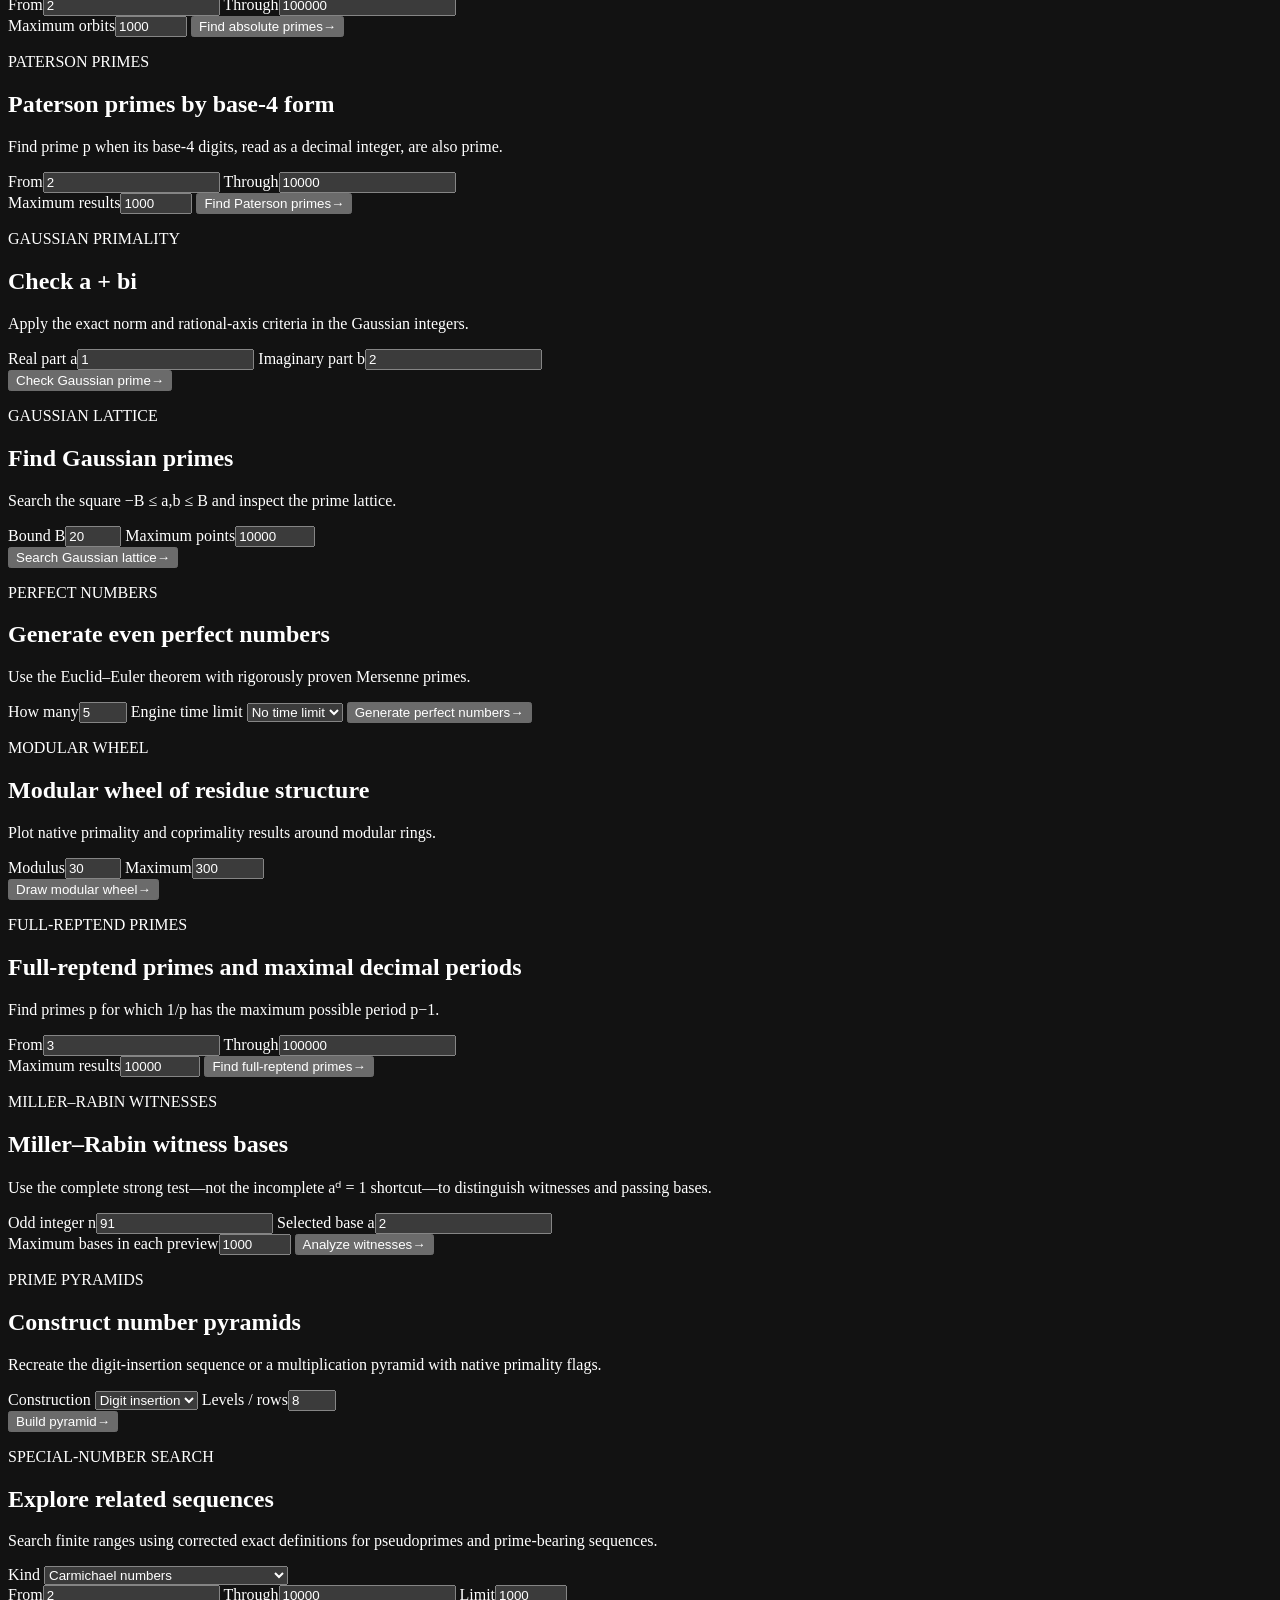
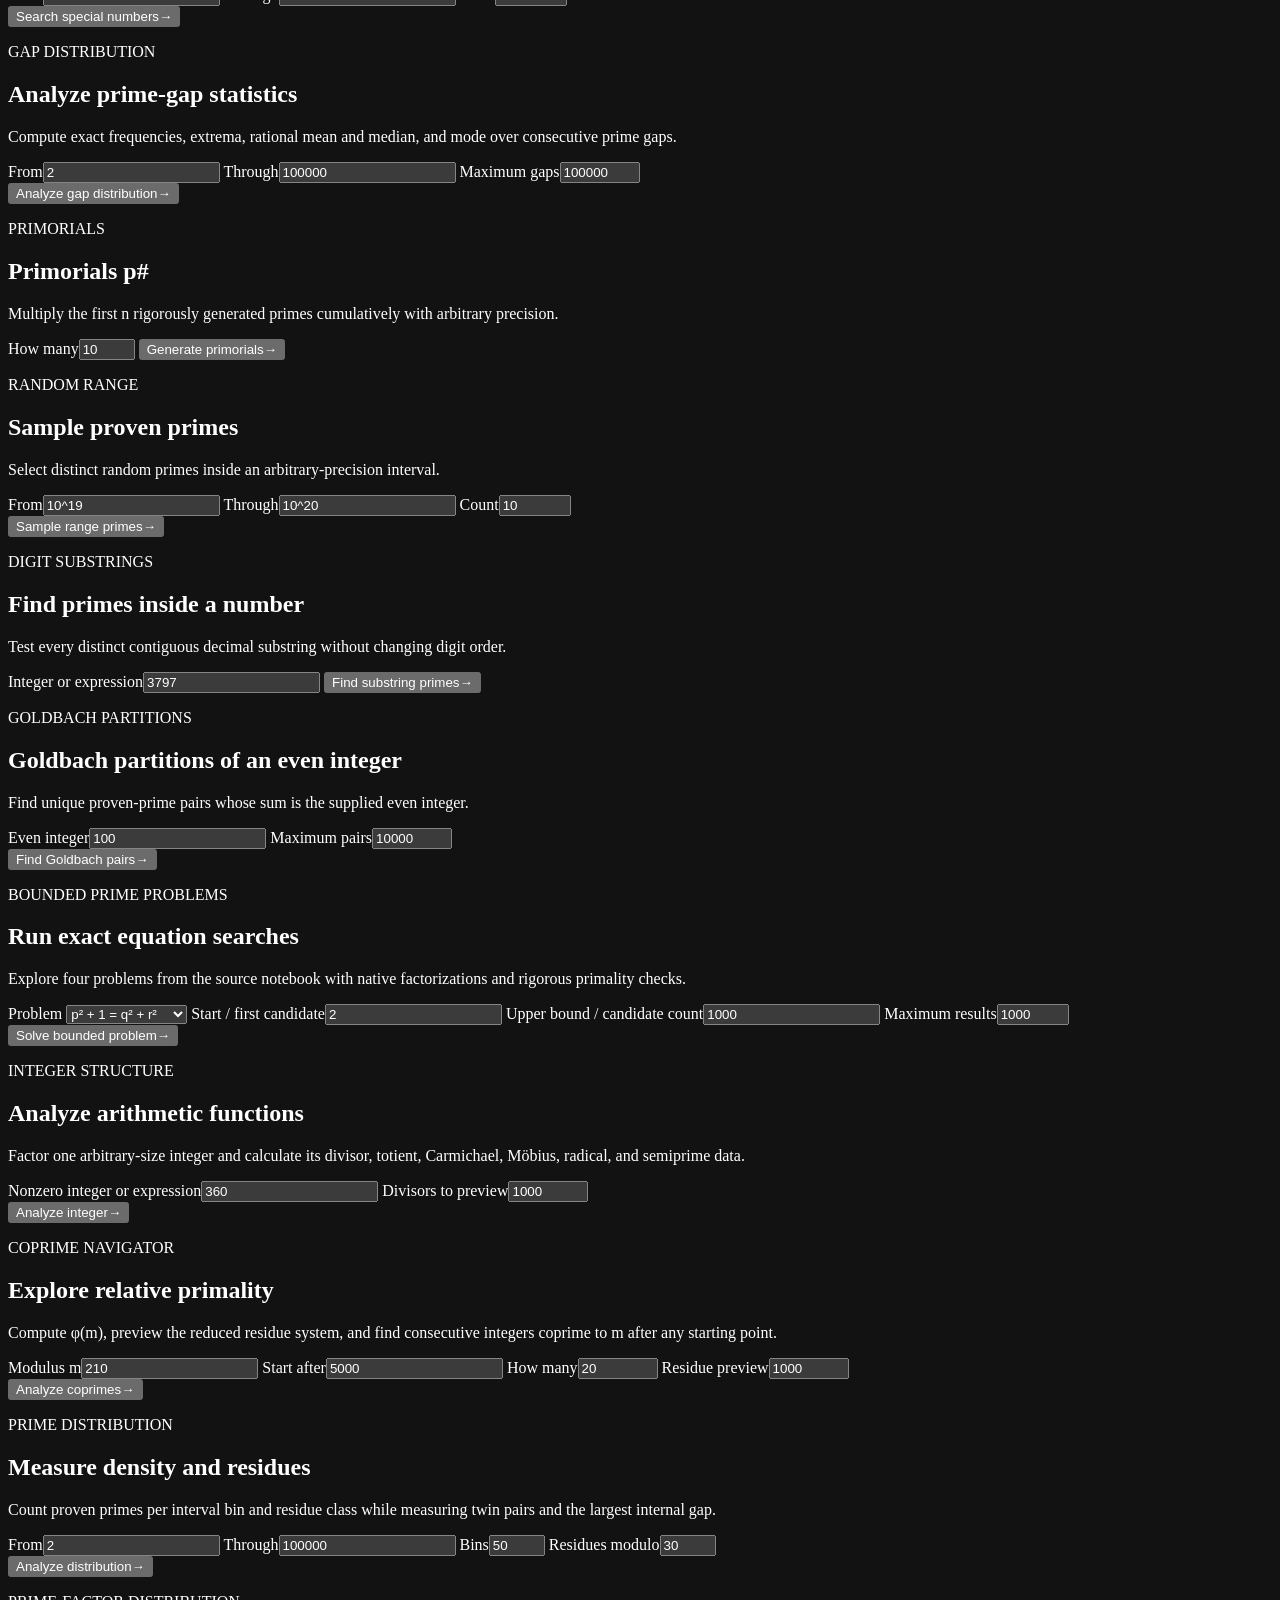
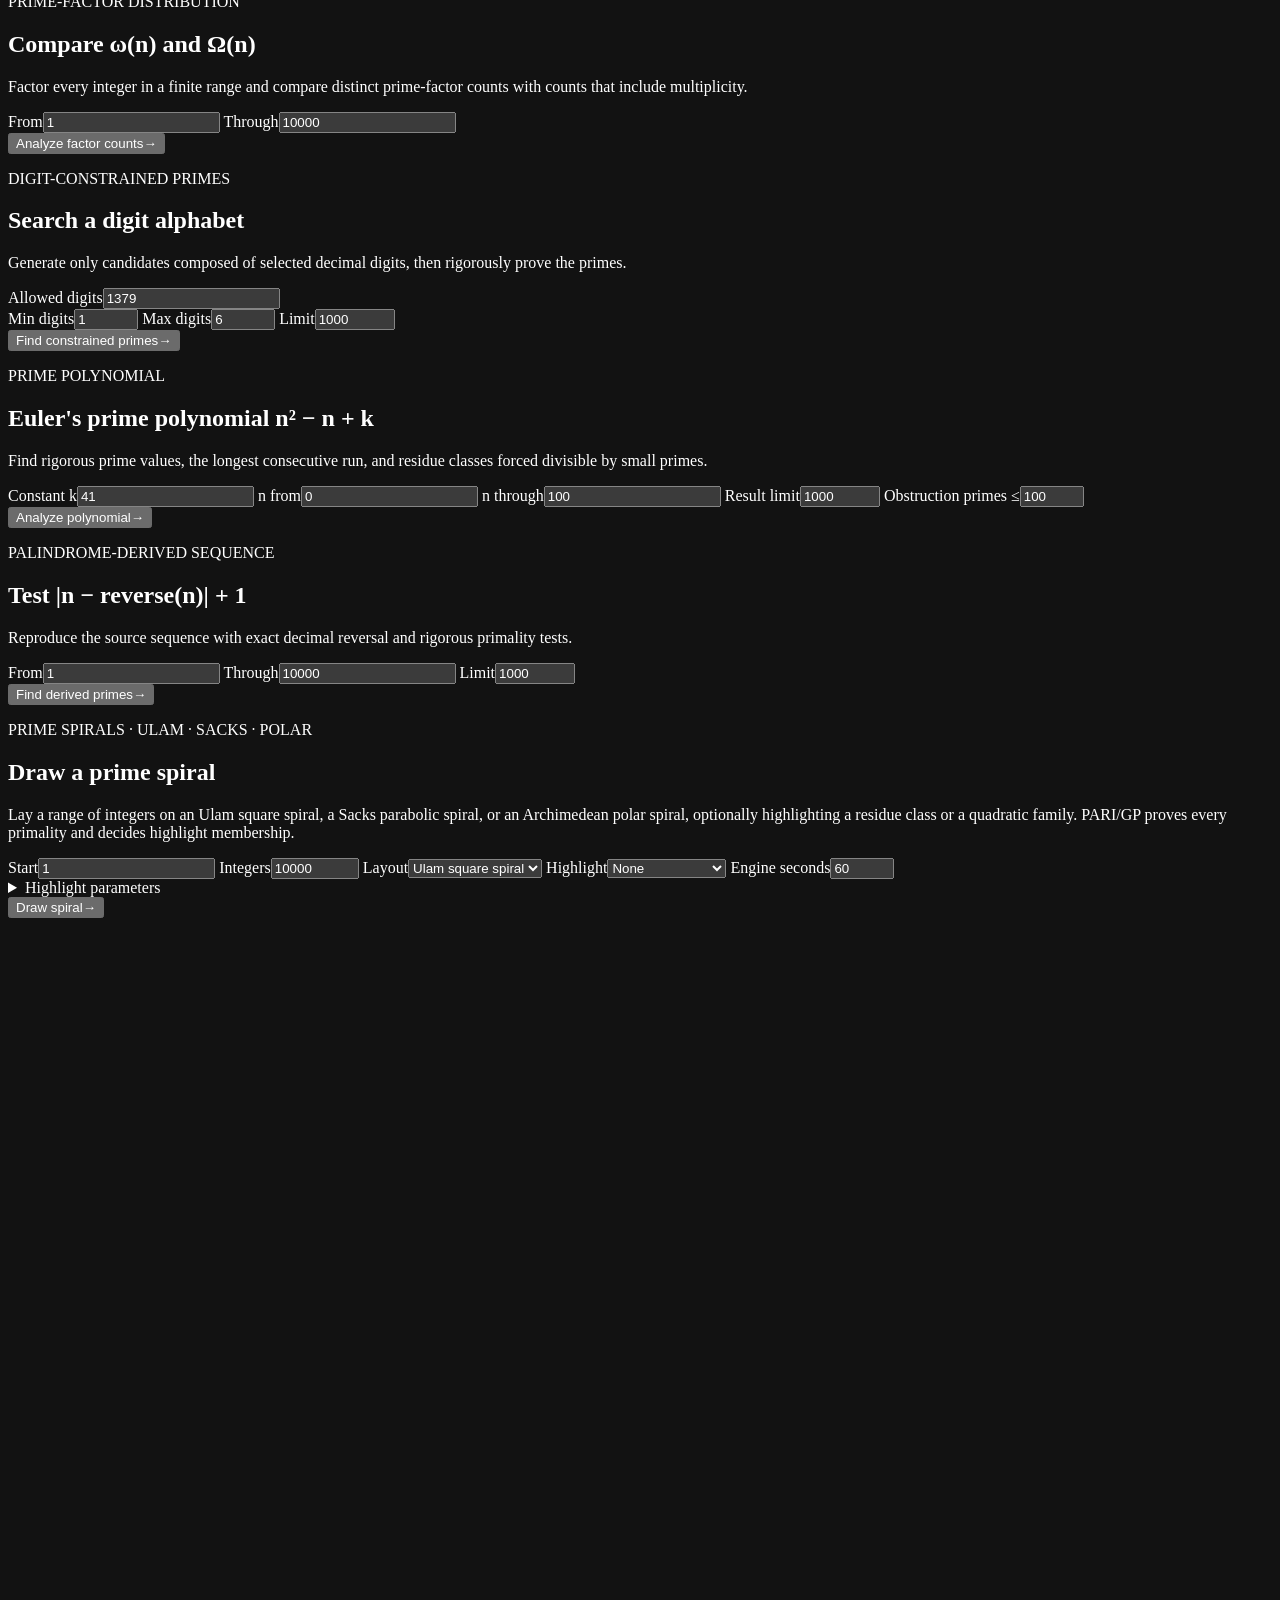
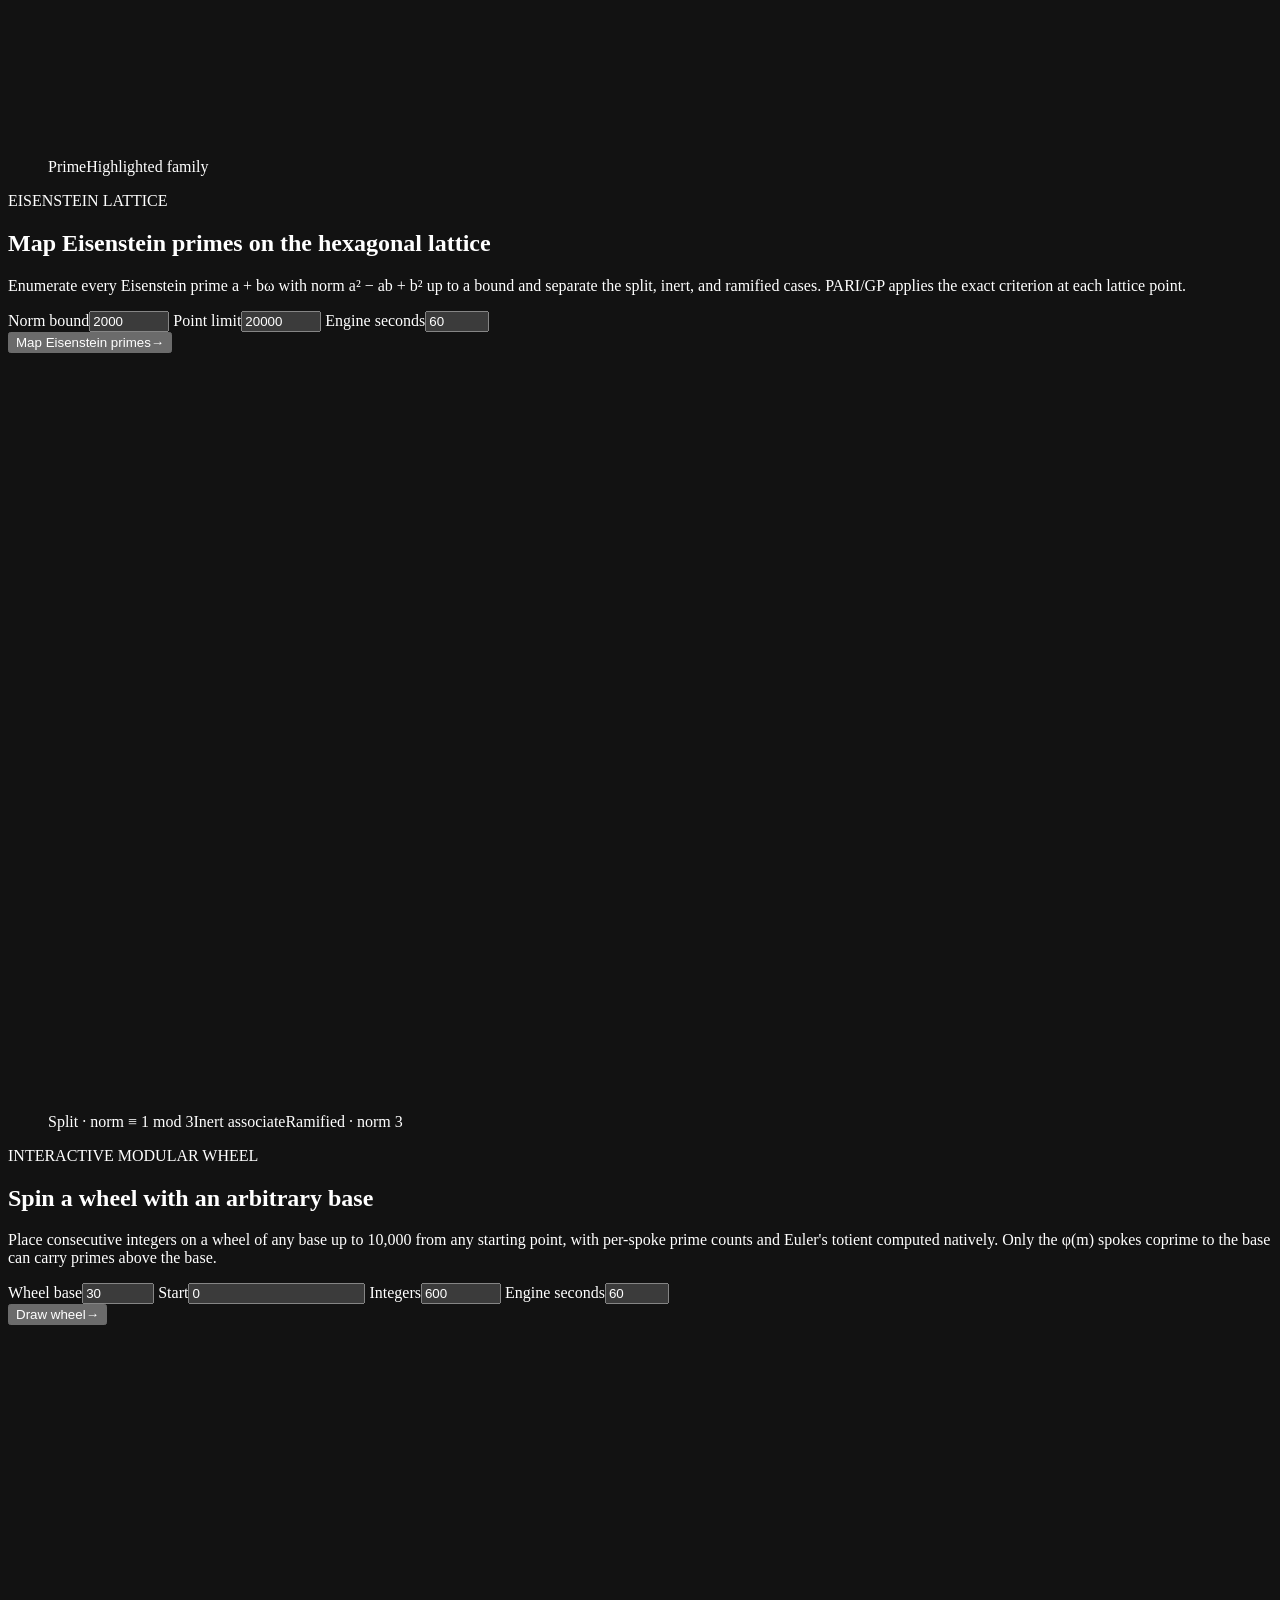
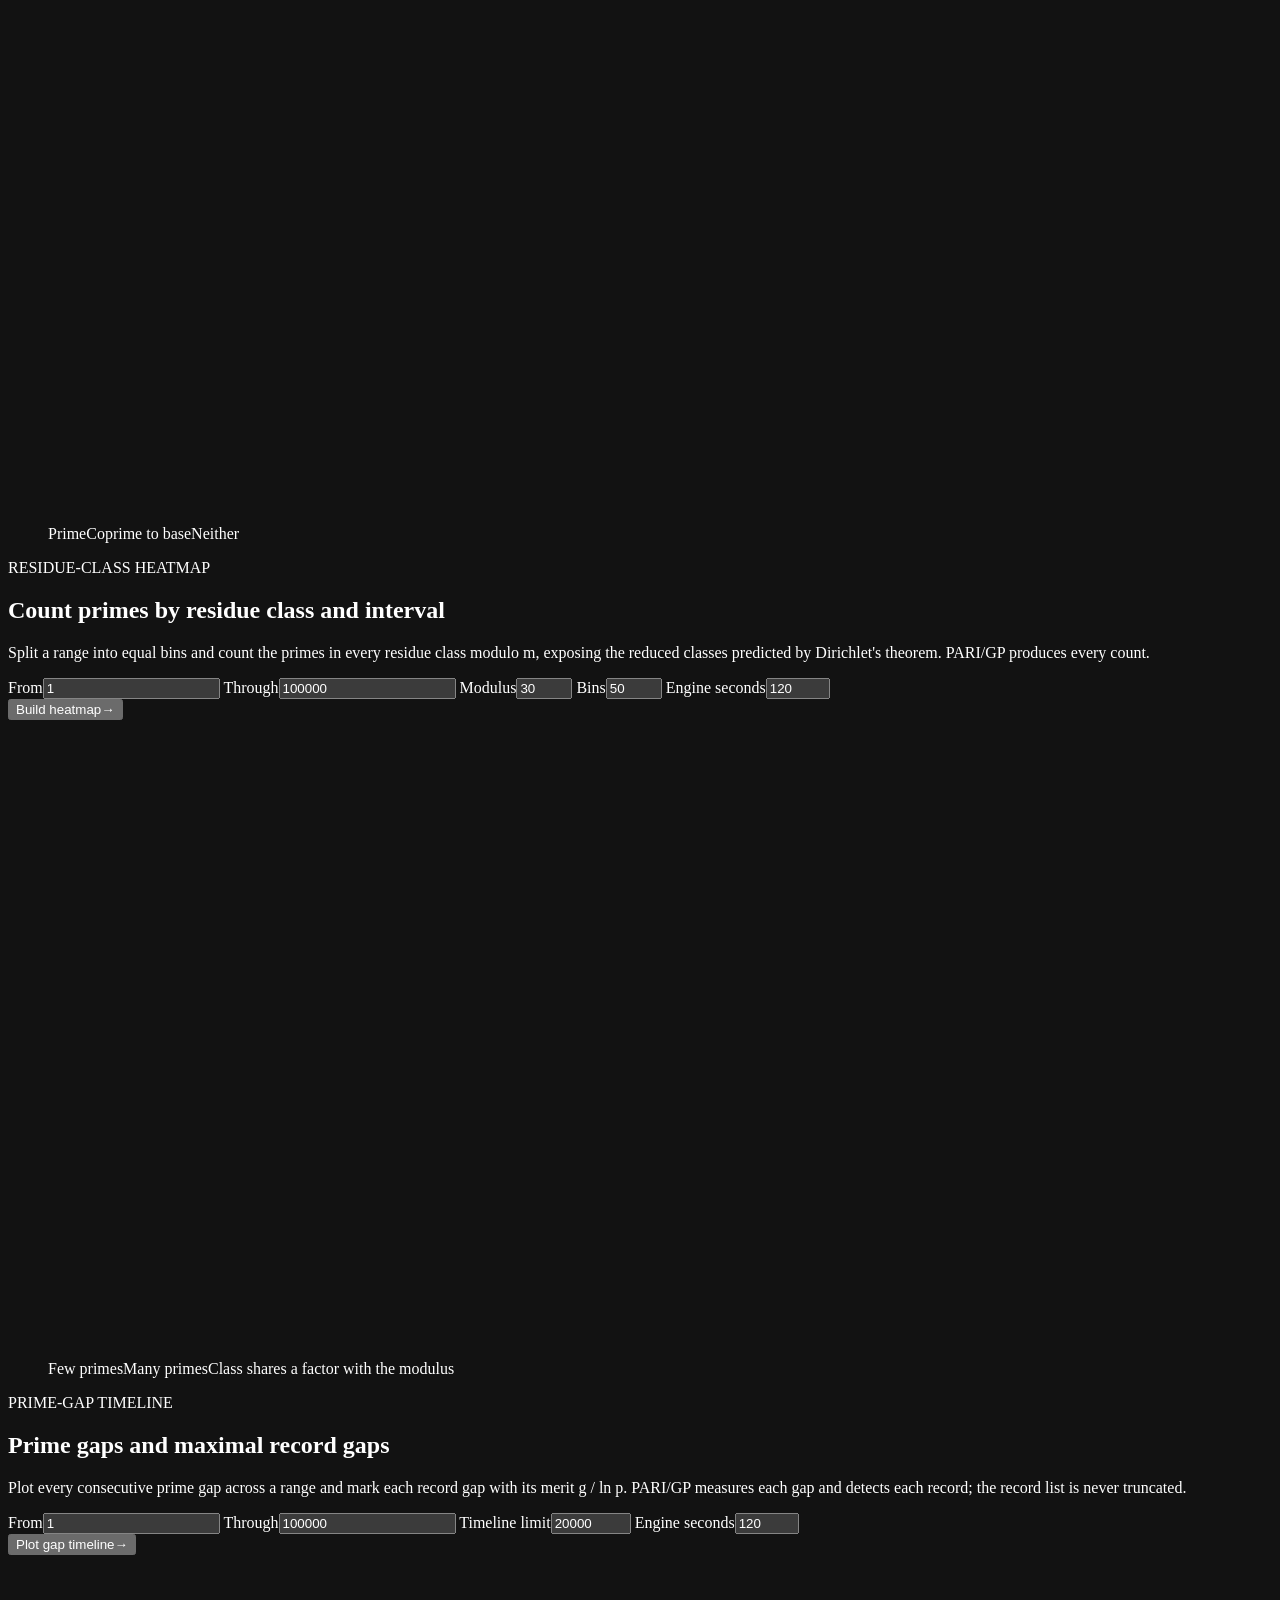
==== commit 686d9b47: "Recover a factor from part of it, by Coppersmith's method Every other method in the application scal" ====
--- a/numerisect/static/index.html
+++ b/numerisect/static/index.html
@@ -417,6 +417,34 @@
             </div>
           </details>
           <div class="actions"><button class="primary" type="submit"><span>Run SQUFOF</span><span>→</span></button></div>
+        </form>
+
+        <form id="factor-lab-coppersmith-form">
+          <p class="eyebrow">COPPERSMITH</p>
+          <h2>Recover a factor from part of it</h2>
+          <p>Coppersmith's method finds small roots of a polynomial modulo an <em>unknown</em> divisor, which turns partial knowledge of a prime factor into the whole factor. Given the leading bits of p, the rest falls out by lattice reduction in PARI/GP — no sieving, and at sizes no general method reaches: a 1024-bit modulus splits in milliseconds when 200 bits of its 512-bit factor are unknown. The method is only valid while the search bound stays inside a proven window, which is computed and reported; outside it, finding nothing means nothing.</p>
+          <label>Modulus N<input id="coppersmith-n" type="text" spellcheck="false" placeholder="2^128+10^20 * ..." required /></label>
+          <div class="controls-grid">
+            <label>Known part of the factor
+              <input id="coppersmith-known" type="text" spellcheck="false" placeholder="p with its low bits zeroed" required />
+              <span class="field-note">The polynomial is <code>known + x</code></span>
+            </label>
+            <label>Unknown bits
+              <input id="coppersmith-bits" type="number" min="1" max="1024" value="40" required />
+              <span class="field-note">Searches |x| ≤ 2<sup>bits</sup></span>
+            </label>
+          </div>
+          <details>
+            <summary>Advanced</summary>
+            <div class="controls-grid">
+              <label>Divisor lower bound
+                <input id="coppersmith-bound" type="text" spellcheck="false" value="0" />
+                <span class="field-note">0 lets PARI/GP derive it from the known part</span>
+              </label>
+              <label>Timeout (seconds)<input id="coppersmith-timeout" type="number" min="1" max="3600" value="120" /></label>
+            </div>
+          </details>
+          <div class="actions"><button class="primary" type="submit"><span>Search for the factor</span><span>→</span></button></div>
         </form>
 
         <form id="factor-lab-classic-form">
@@ -569,6 +597,7 @@
                 <div class="empty">Factors will appear when verified.</div>
               </div>
               <div id="factor-tree" class="factor-tree hidden" aria-label="Factor tree"></div>
+              <div id="verification-comparison" class="result-table-wrap hidden" aria-label="Cross-engine verification"></div>
             </div>
 
             <div class="log-section">
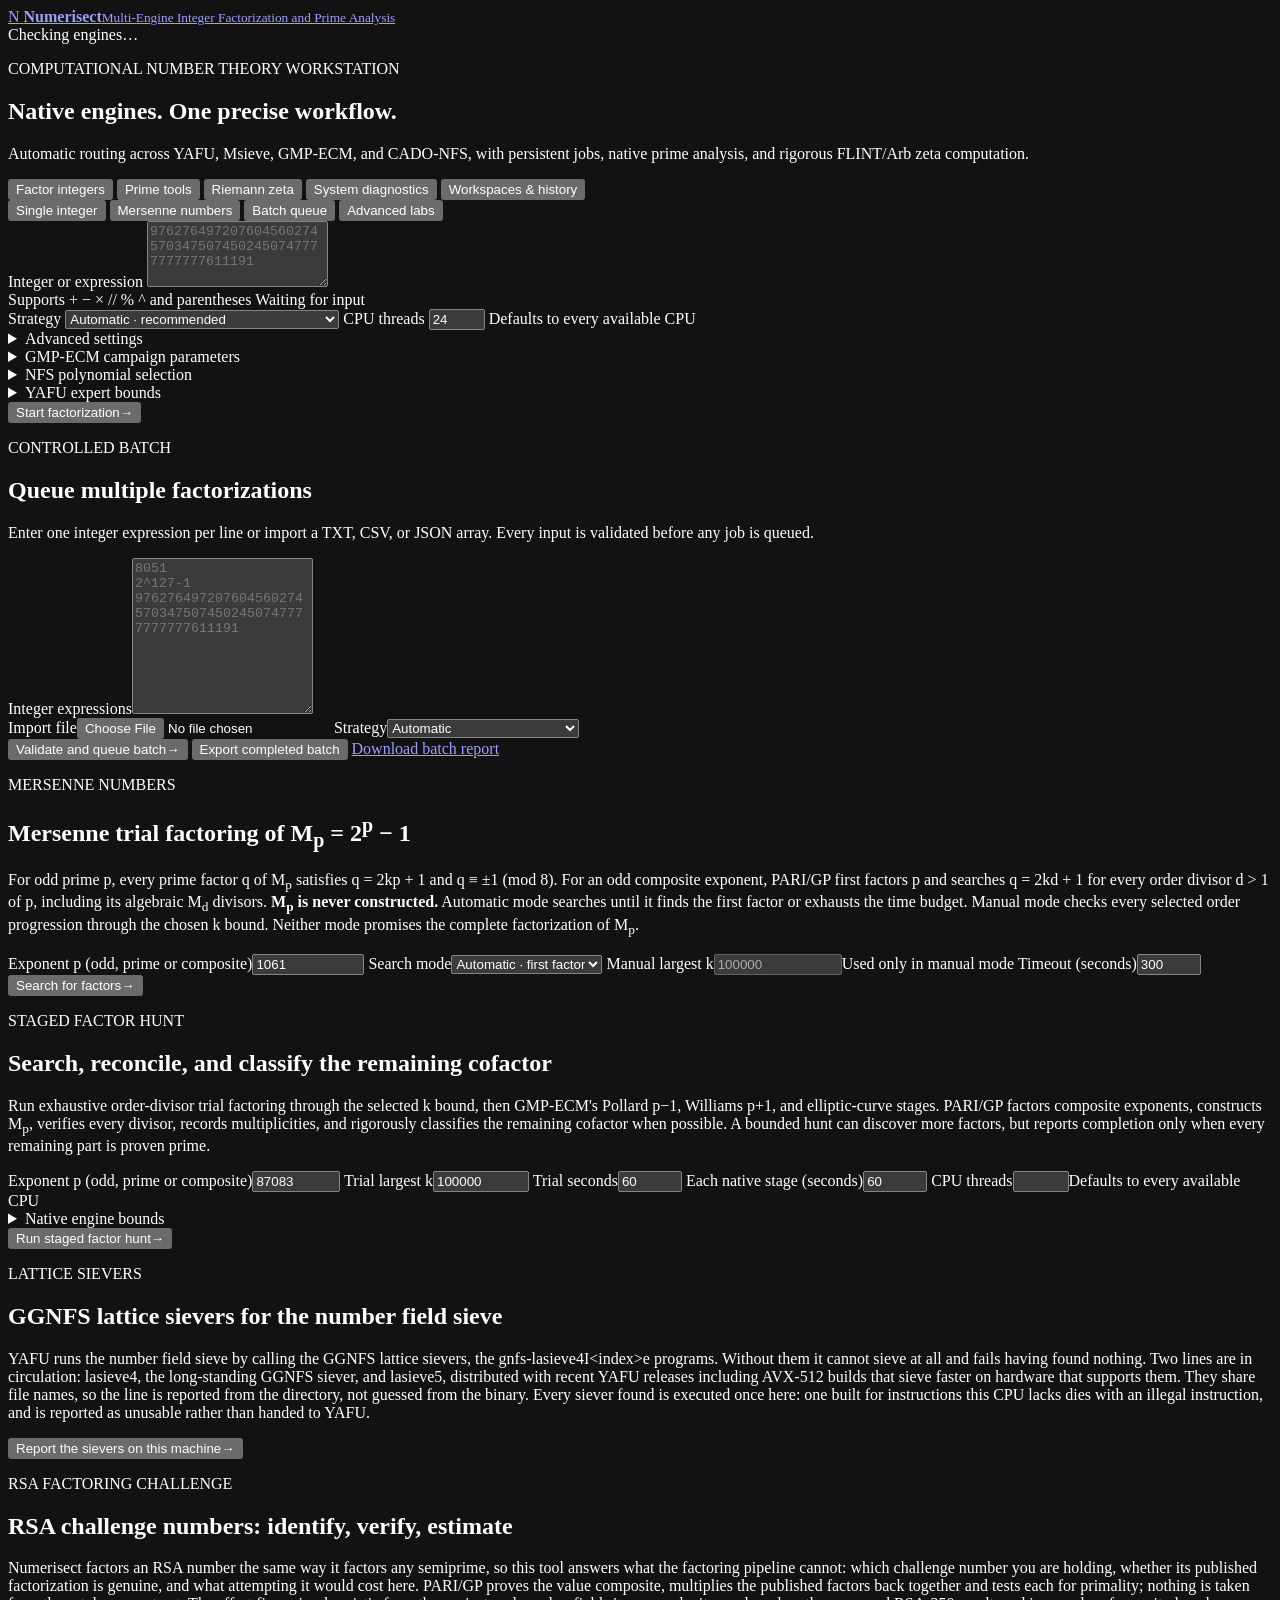
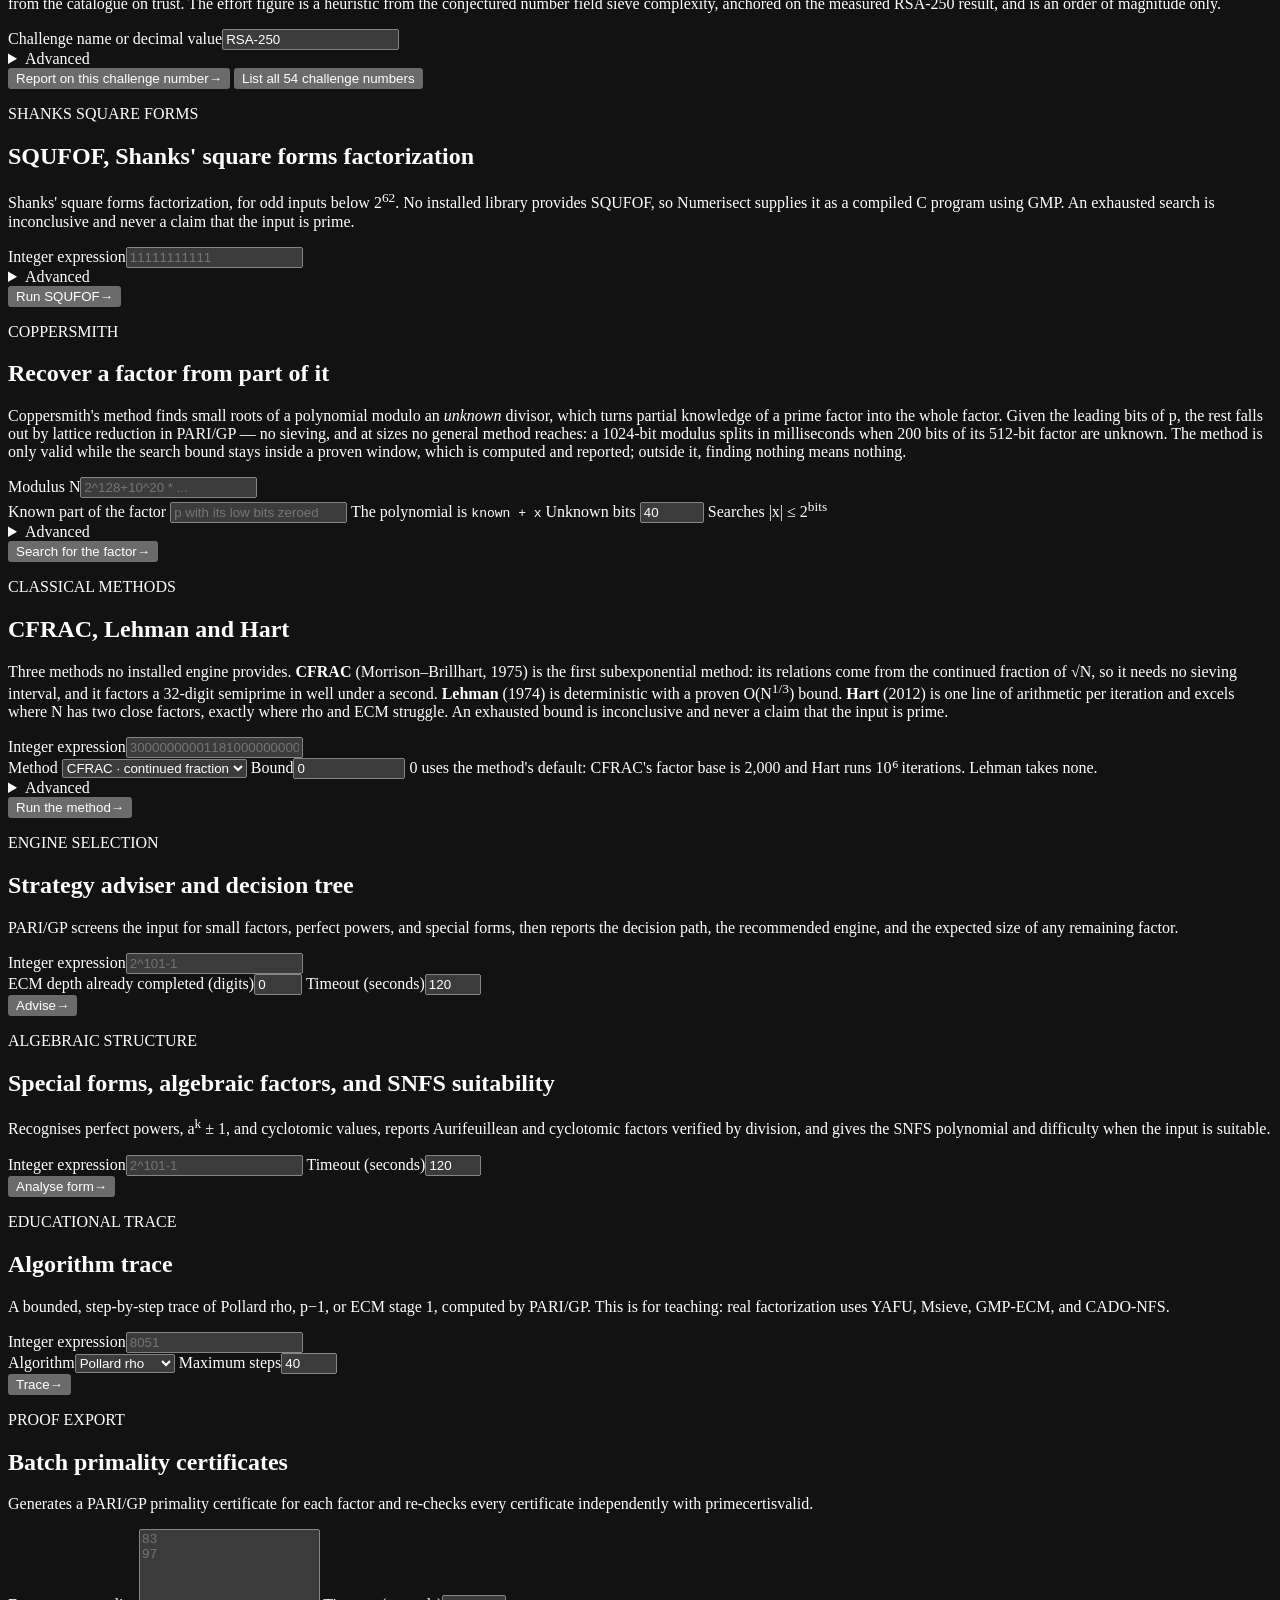
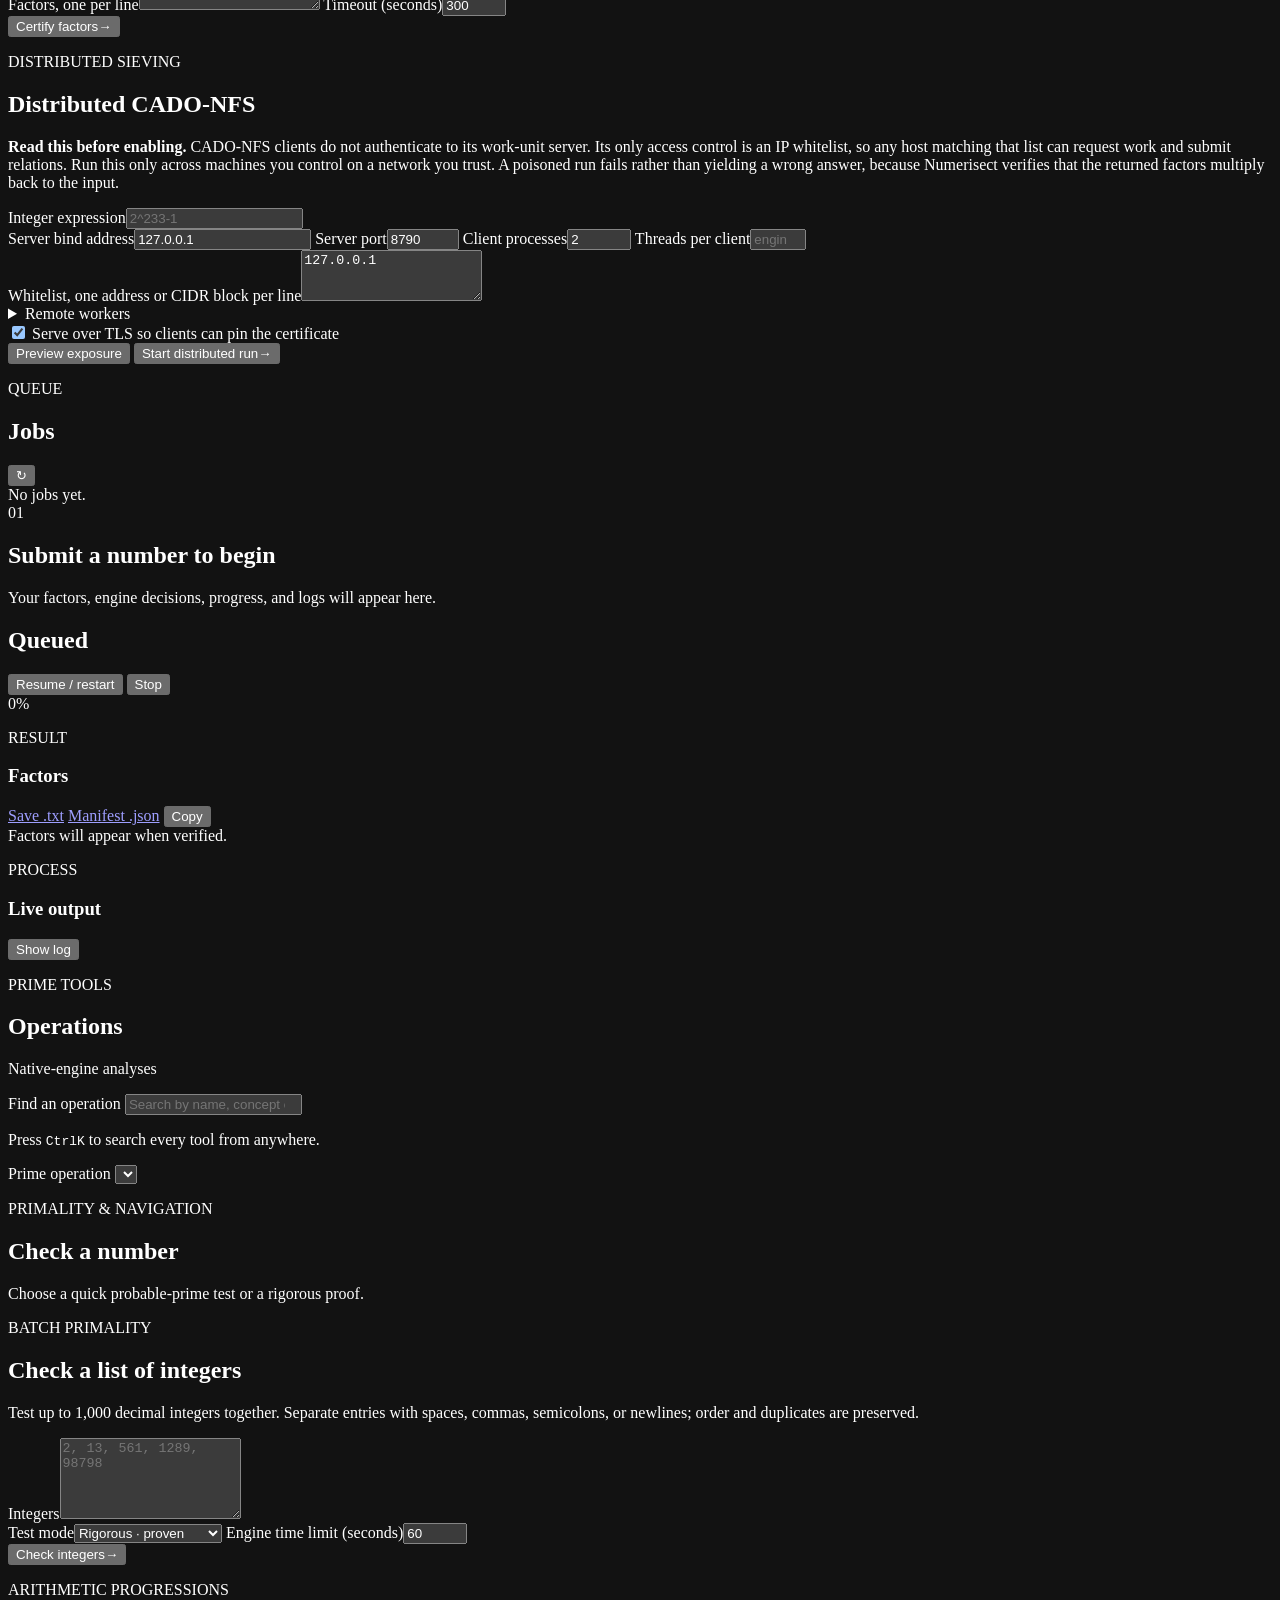
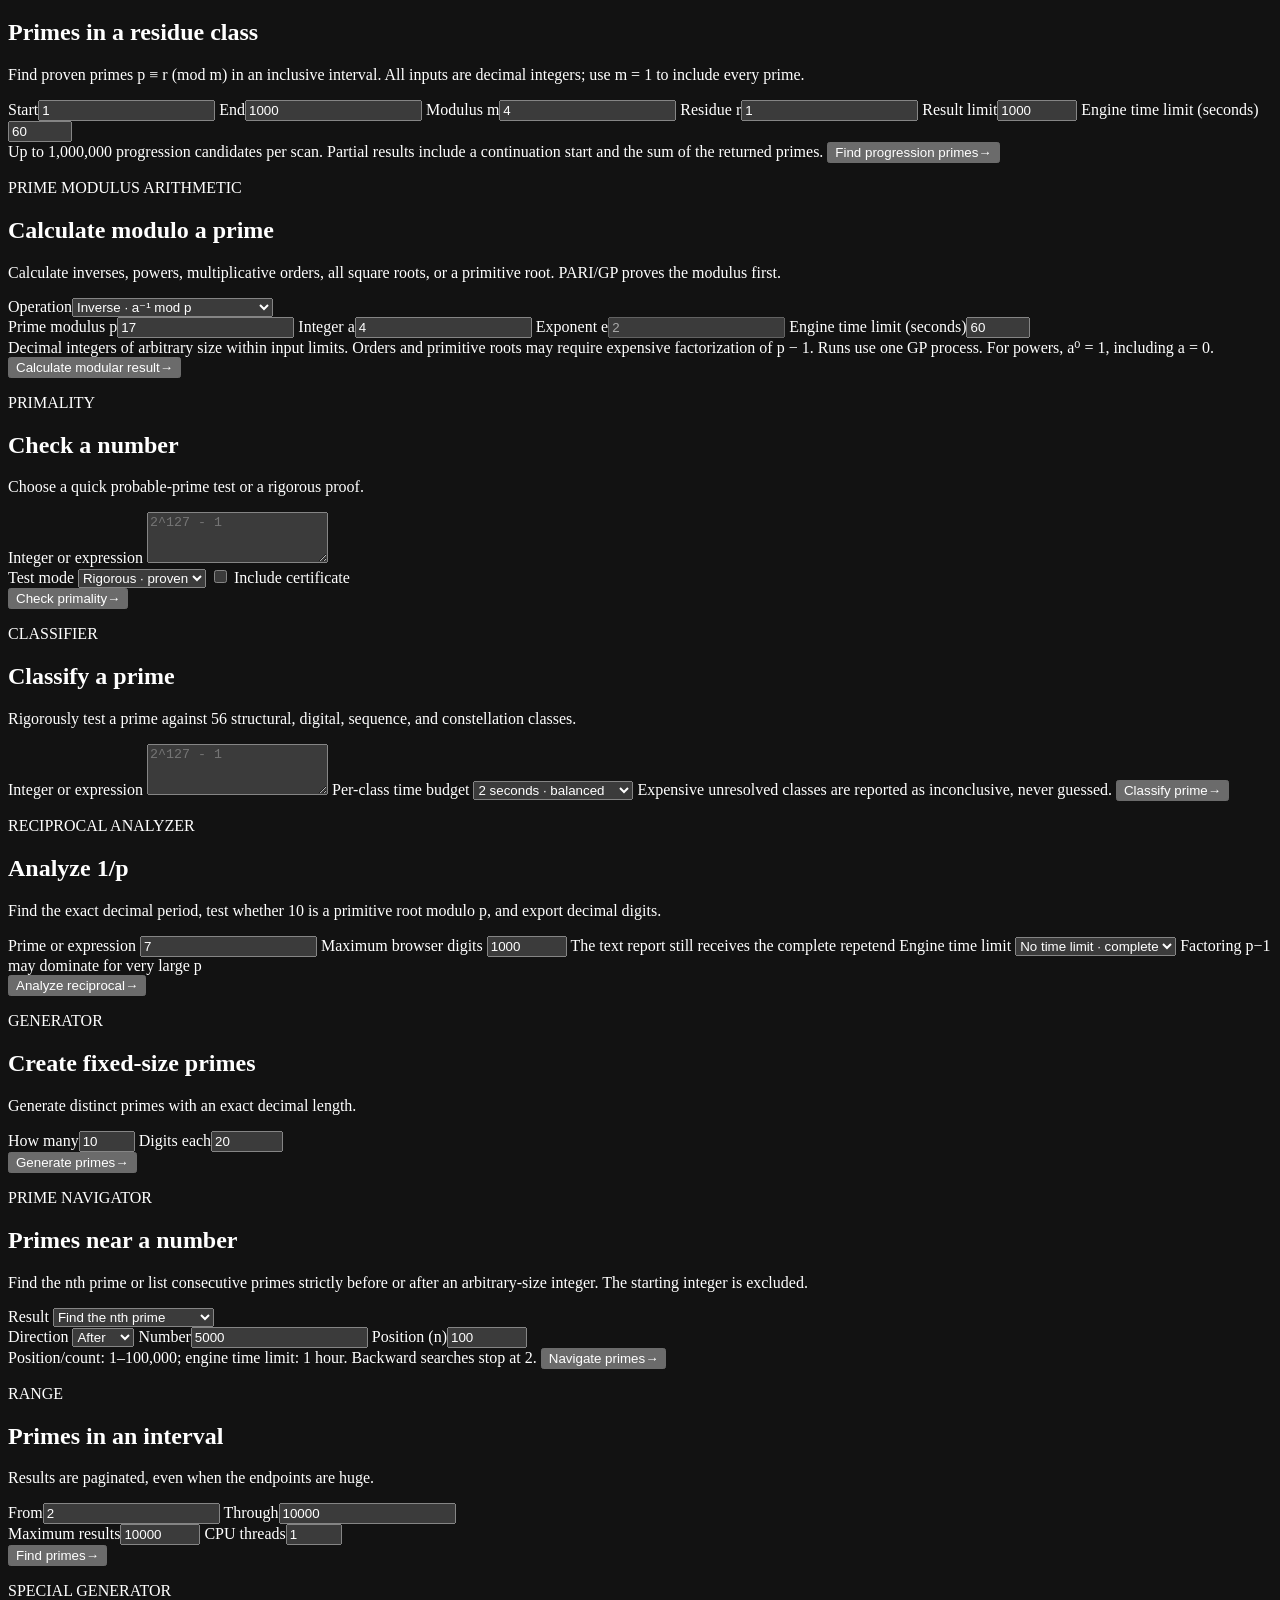
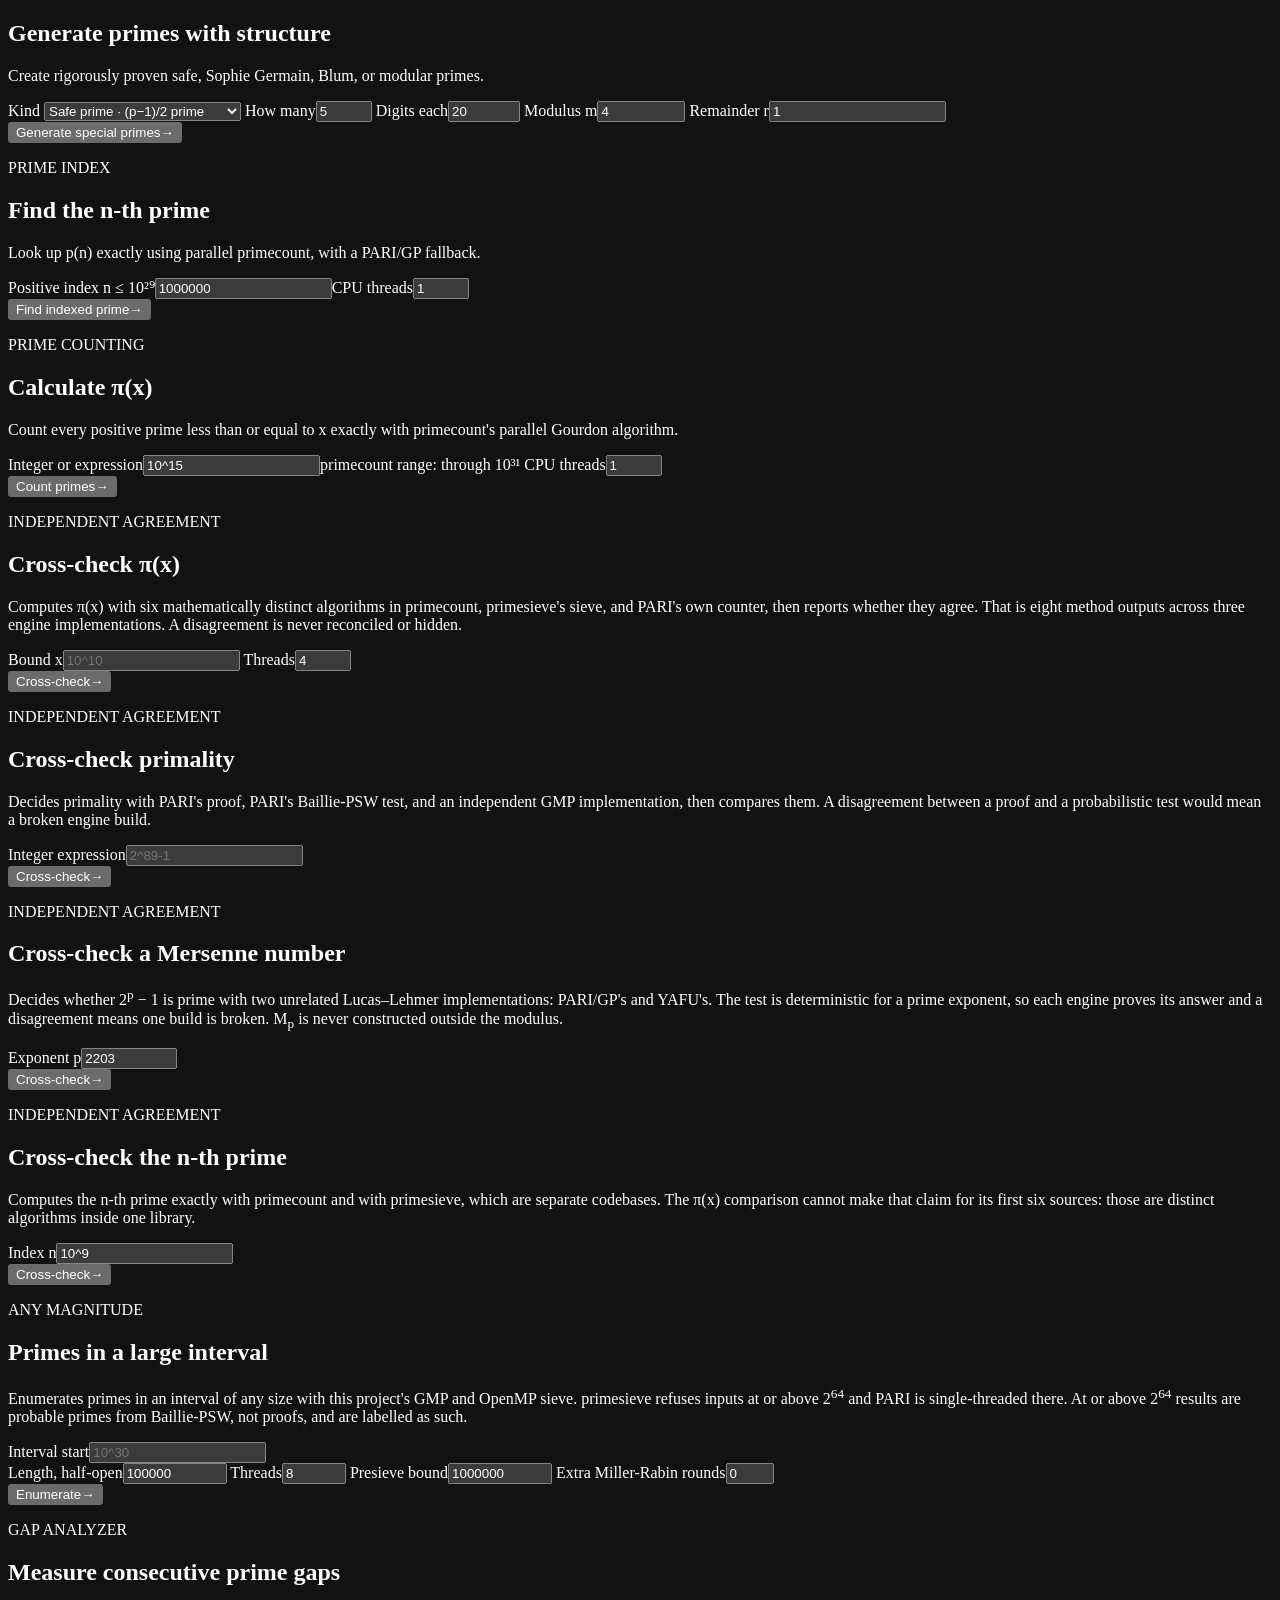
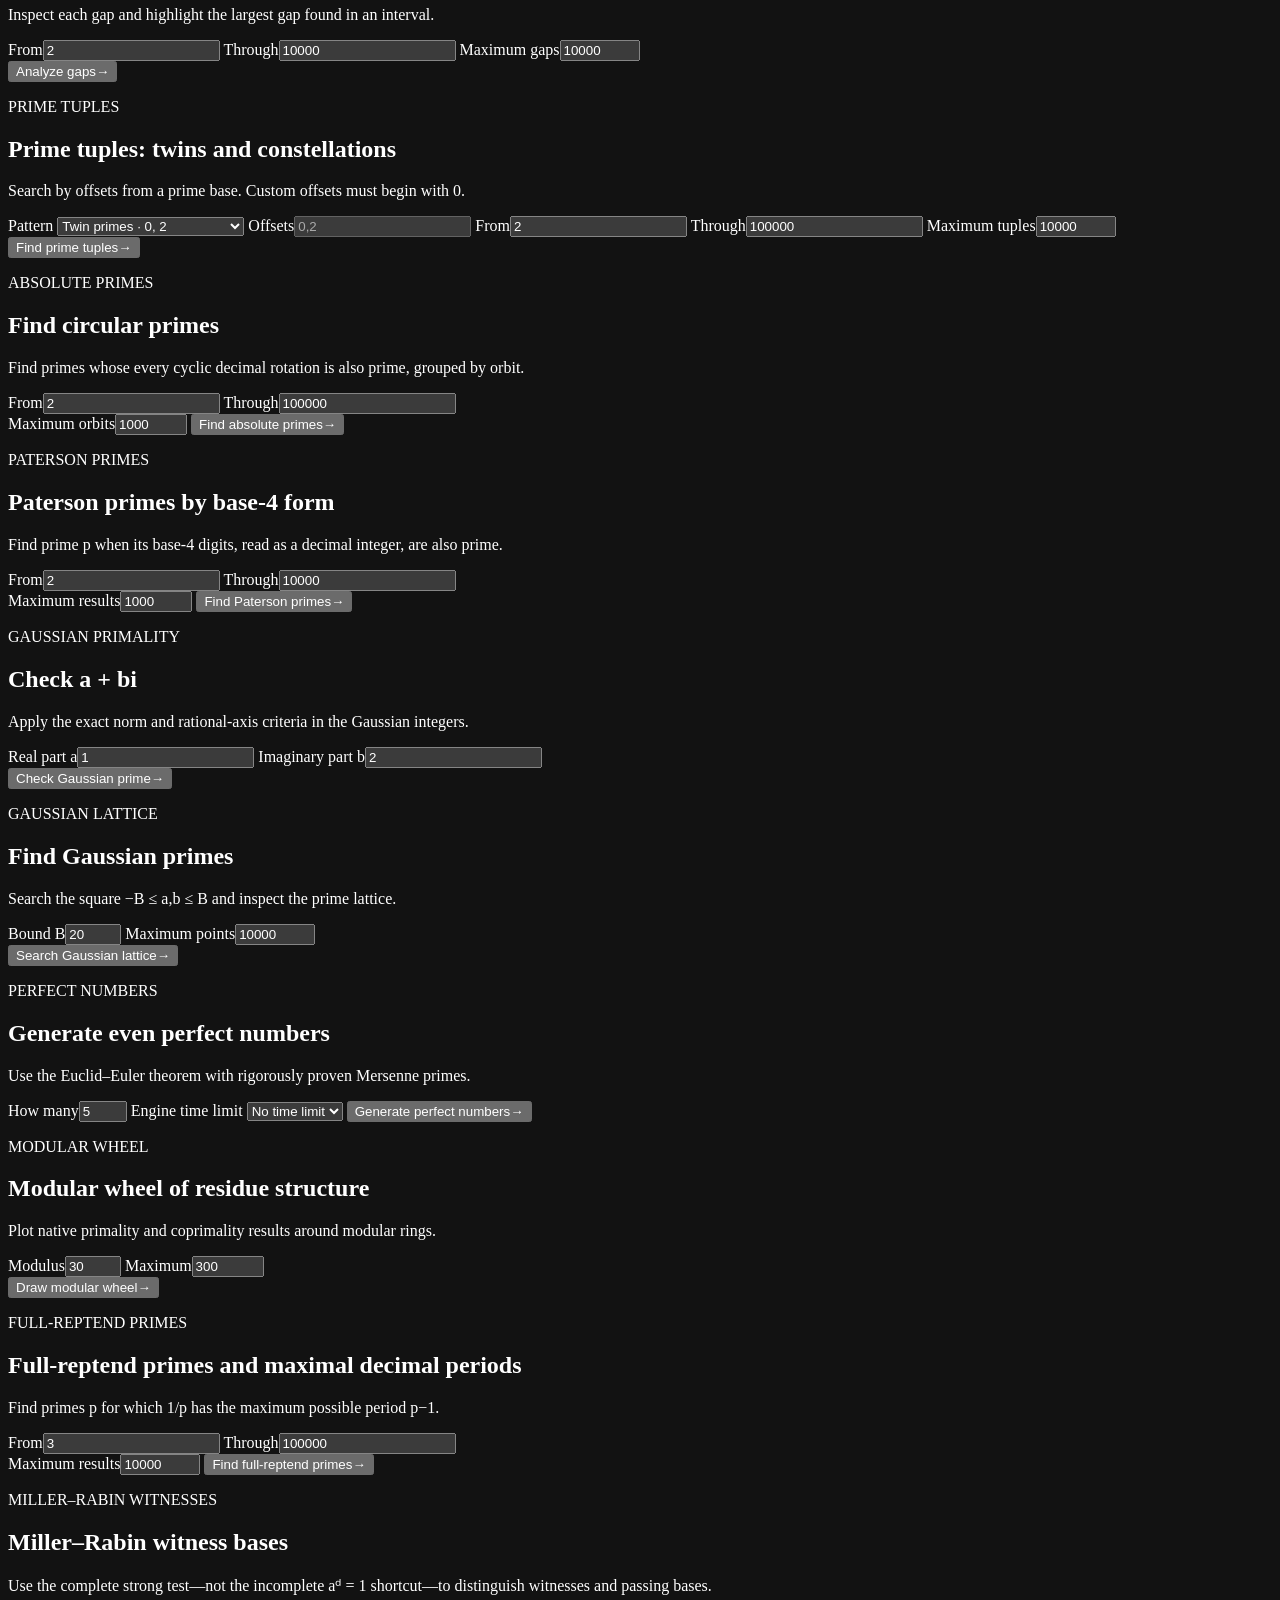
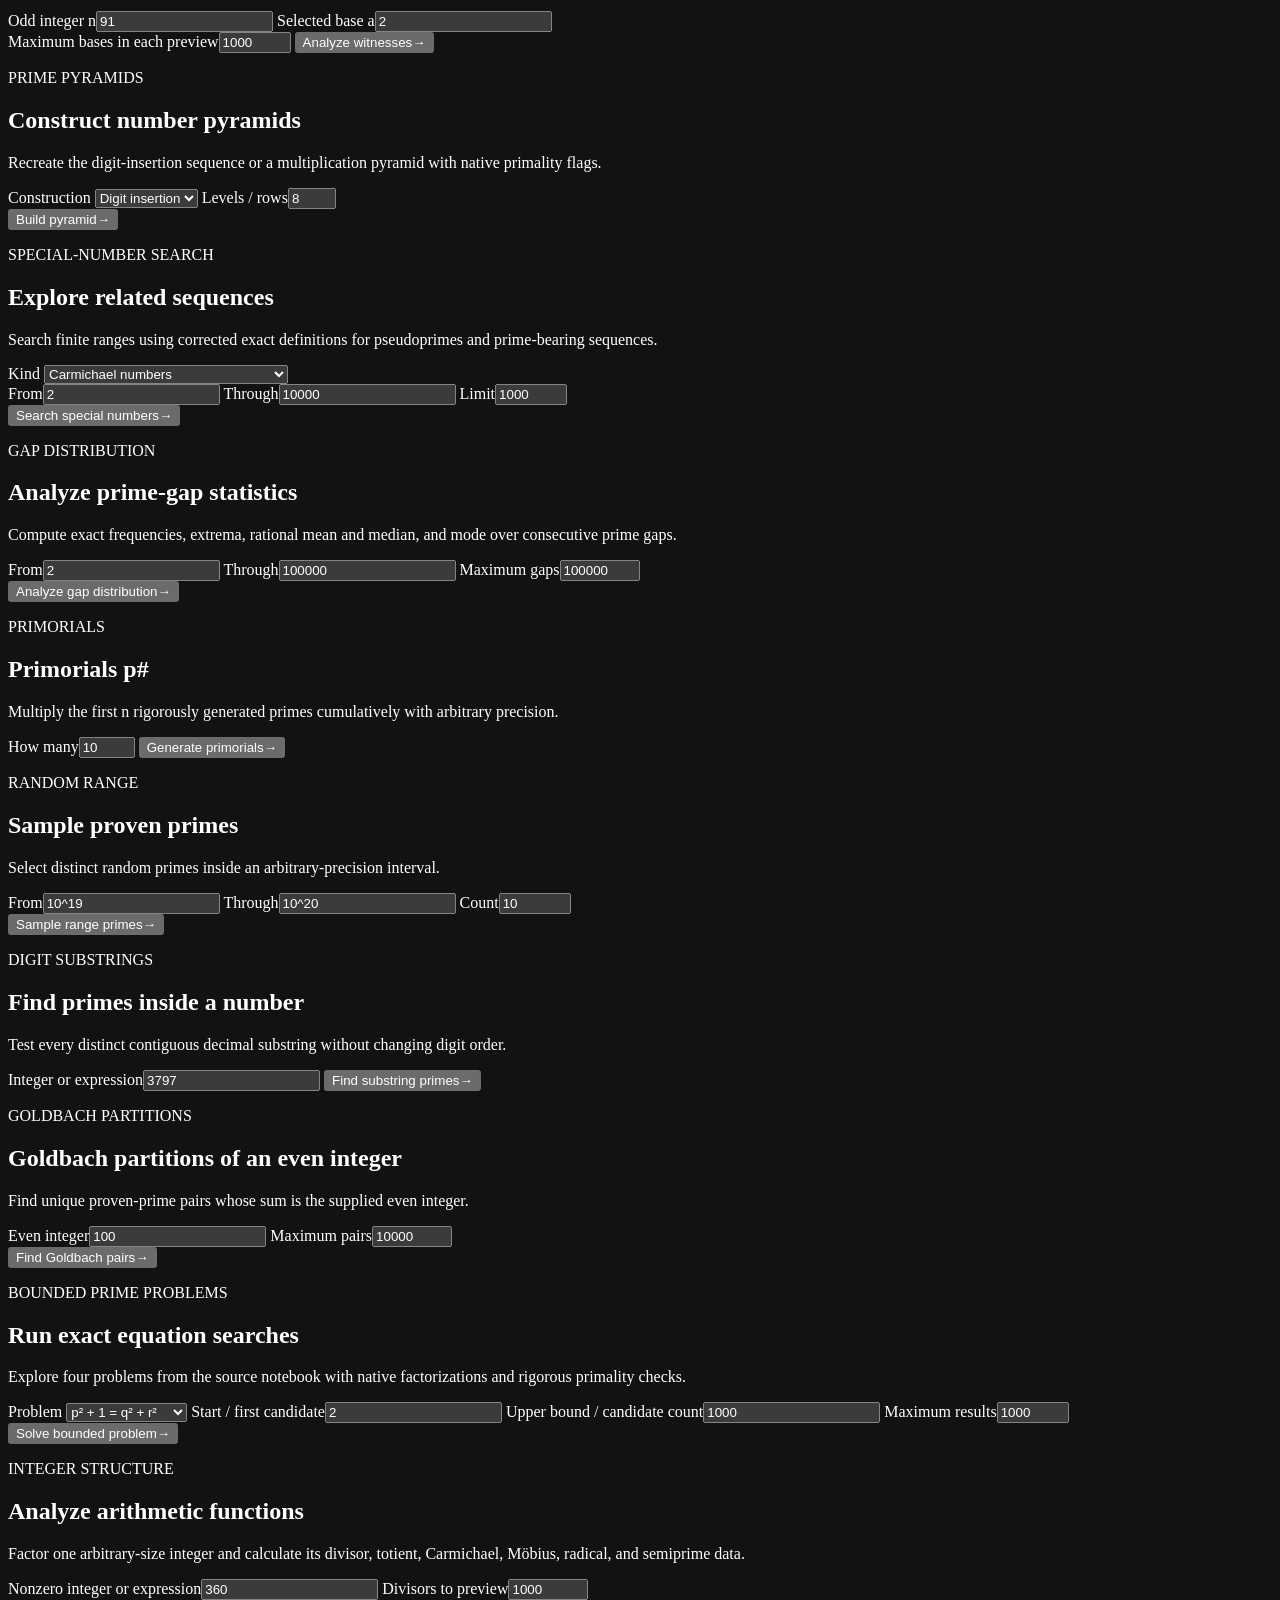
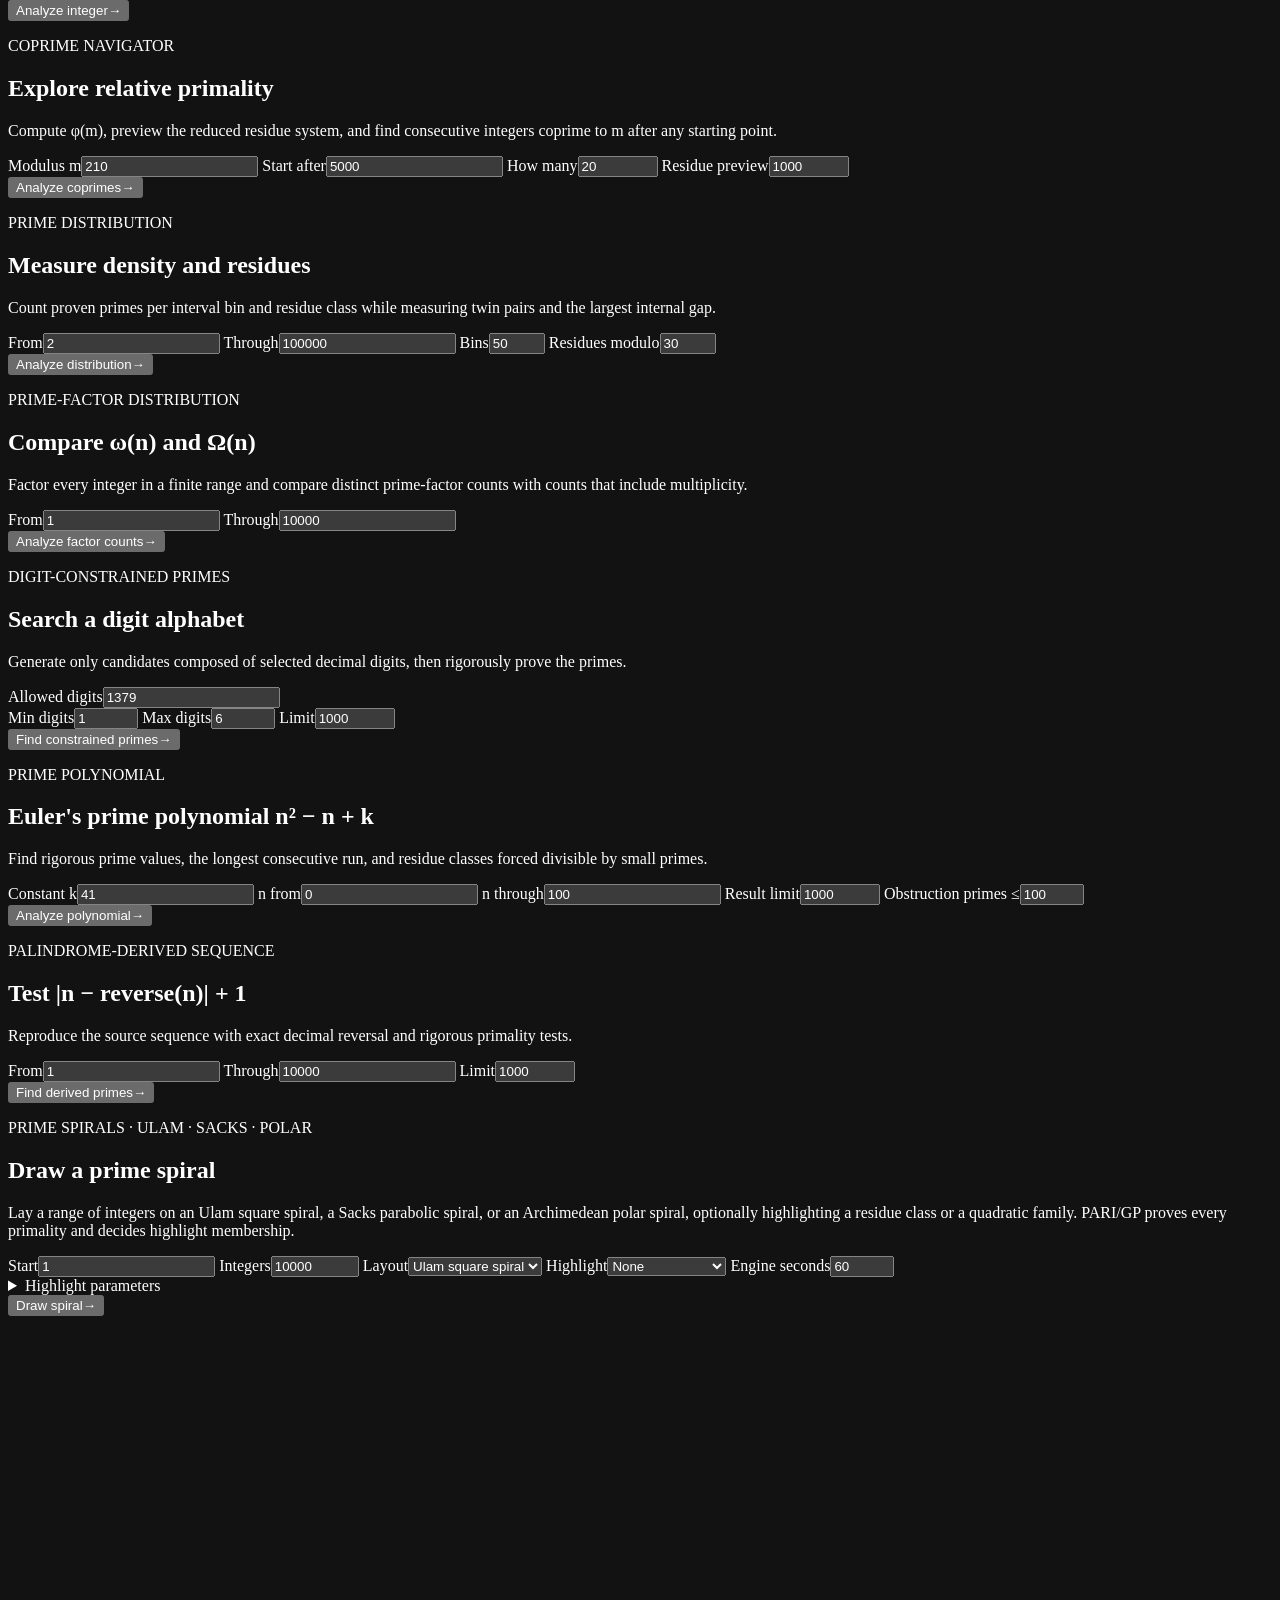
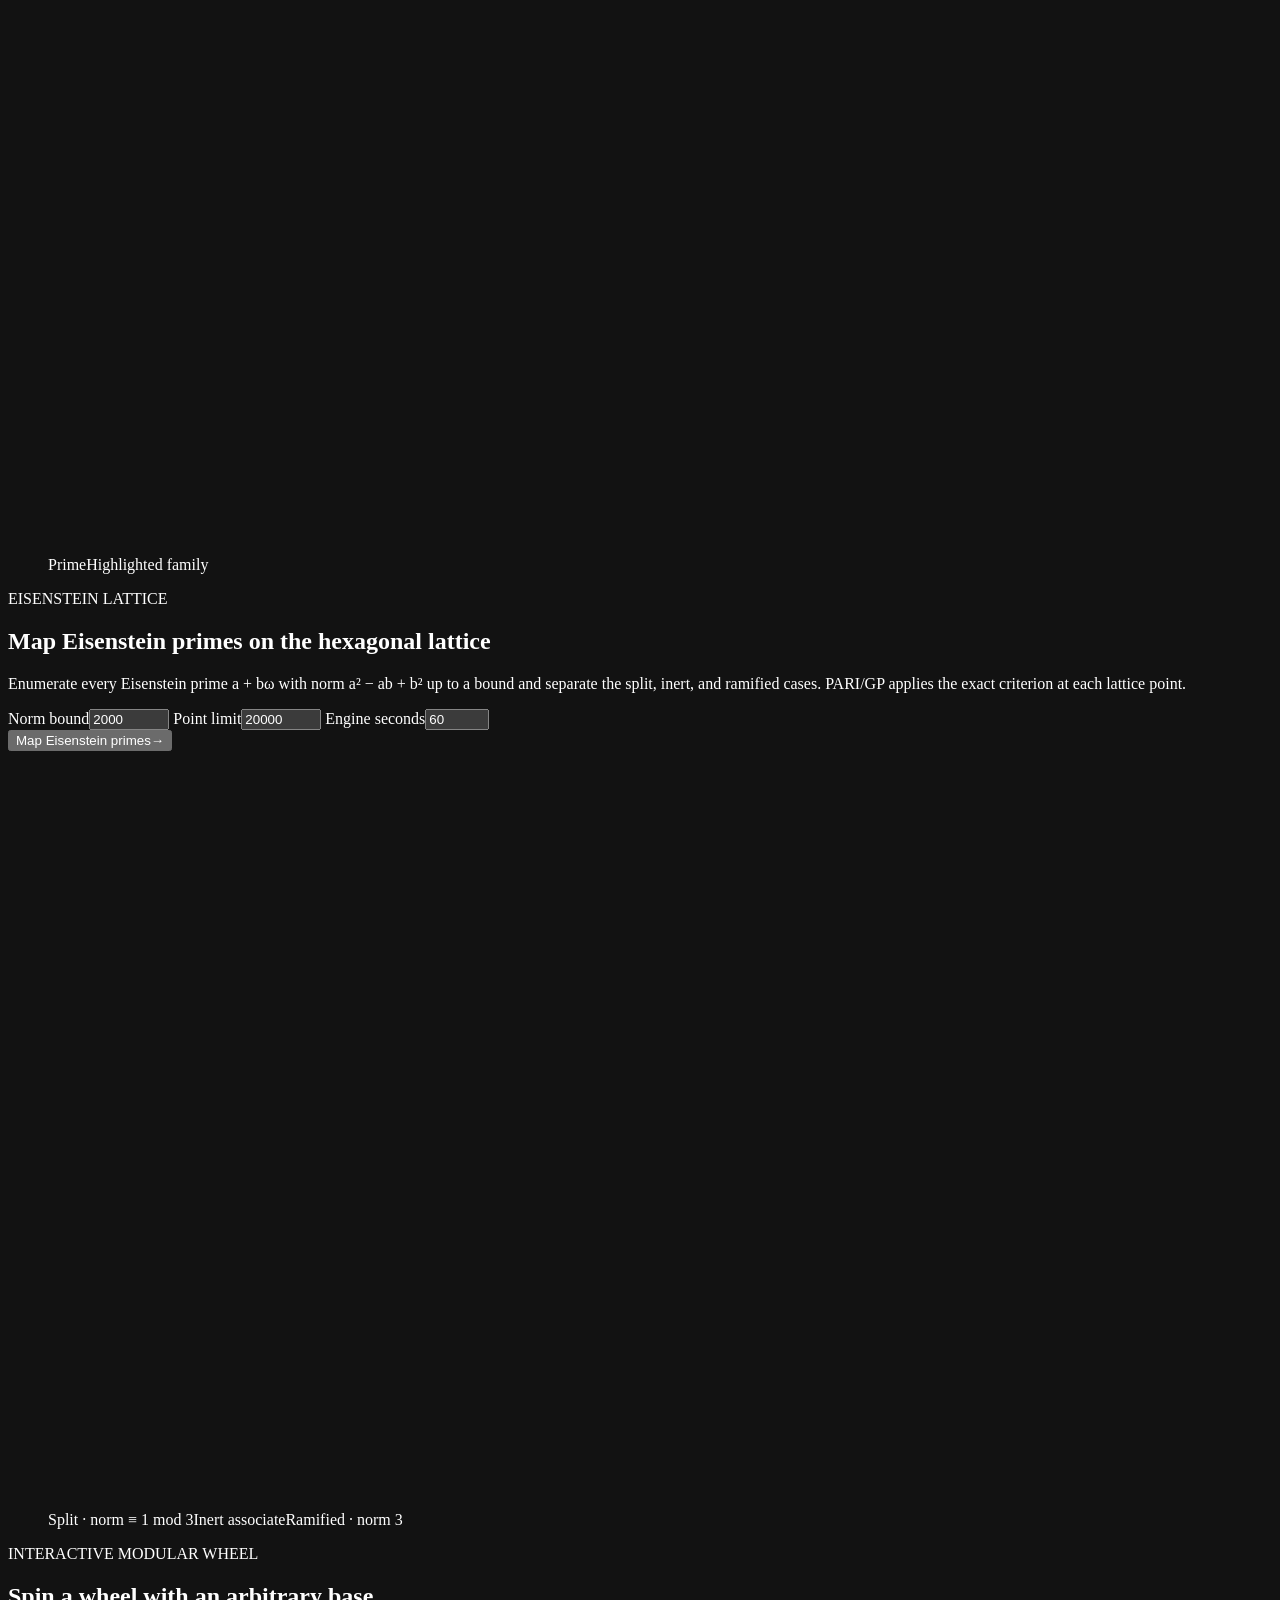
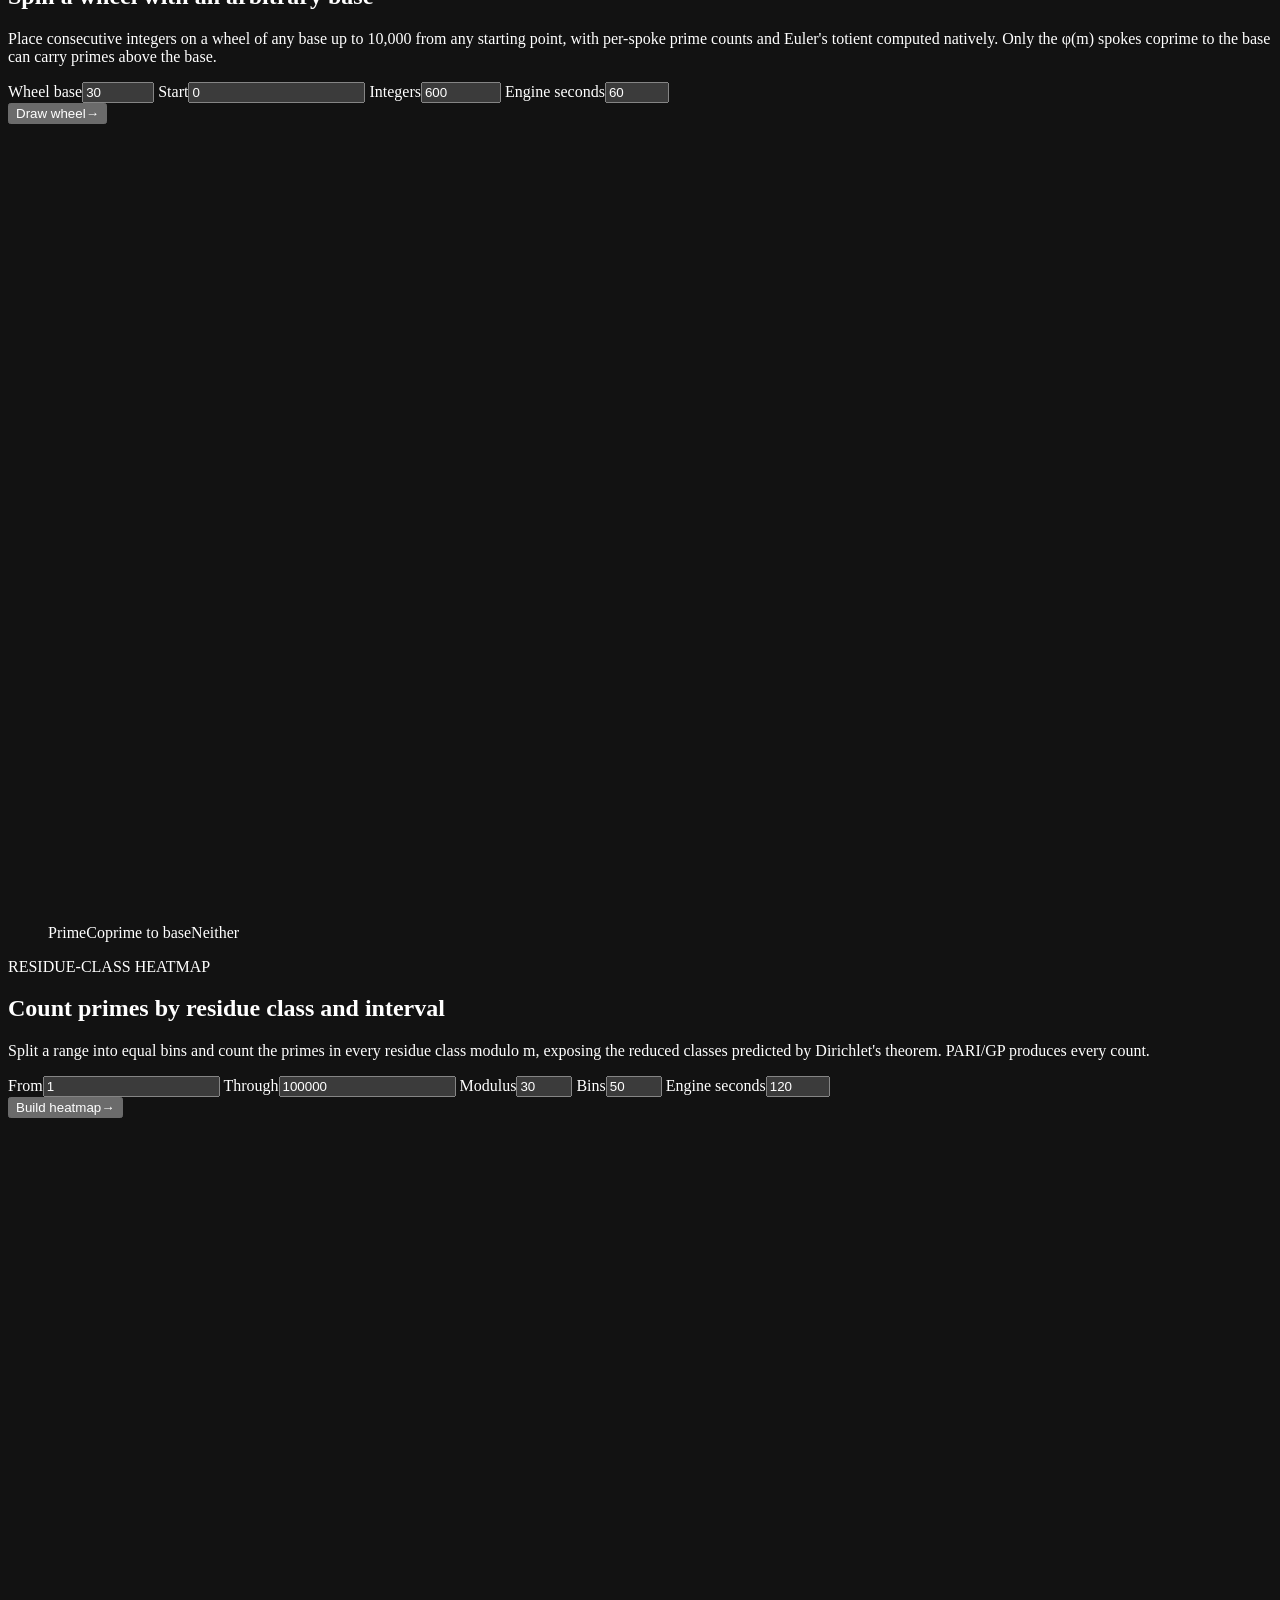
==== commit d14b9feb: "Ask three questions twice, through unrelated engines An audit of what YAFU and primesieve expose aga" ====
--- a/numerisect/static/index.html
+++ b/numerisect/static/index.html
@@ -5,8 +5,8 @@
     <meta name="viewport" content="width=device-width, initial-scale=1" />
     <meta name="color-scheme" content="dark" />
     <title>Numerisect</title>
-    <link rel="icon" href="/assets/favicon.svg?v=20261005-polyselect" type="image/svg+xml" />
-    <link rel="stylesheet" href="/assets/styles.css?v=20261005-polyselect" />
+    <link rel="icon" href="/assets/favicon.svg?v=20261005-independent-checks" type="image/svg+xml" />
+    <link rel="stylesheet" href="/assets/styles.css?v=20261005-independent-checks" />
   </head>
   <body>
     <header class="topbar">
@@ -866,6 +866,22 @@
             <div class="actions"><button class="primary" type="submit"><span>Cross-check</span><span>&rarr;</span></button></div>
           </form>
 
+          <form id="verify-mersenne-form" class="panel utility-card">
+            <p class="eyebrow">INDEPENDENT AGREEMENT</p>
+            <h2>Cross-check a Mersenne number</h2>
+            <p>Decides whether 2<sup>p</sup> − 1 is prime with two unrelated Lucas–Lehmer implementations: PARI/GP's and YAFU's. The test is deterministic for a prime exponent, so each engine proves its answer and a disagreement means one build is broken. M<sub>p</sub> is never constructed outside the modulus.</p>
+            <label>Exponent p<input id="verify-mersenne-p" type="number" min="2" max="10000000" value="2203" required /></label>
+            <div class="actions"><button class="primary" type="submit"><span>Cross-check</span><span>&rarr;</span></button></div>
+          </form>
+
+          <form id="verify-nth-prime-form" class="panel utility-card">
+            <p class="eyebrow">INDEPENDENT AGREEMENT</p>
+            <h2>Cross-check the n-th prime</h2>
+            <p>Computes the n-th prime exactly with primecount and with primesieve, which are separate codebases. The π(x) comparison cannot make that claim for its first six sources: those are distinct algorithms inside one library.</p>
+            <label>Index n<input id="verify-nth-prime-n" type="text" spellcheck="false" value="10^9" required /></label>
+            <div class="actions"><button class="primary" type="submit"><span>Cross-check</span><span>&rarr;</span></button></div>
+          </form>
+
           <form id="sieve-interval-form" class="panel utility-card">
             <p class="eyebrow">ANY MAGNITUDE</p>
             <h2>Primes in a large interval</h2>
@@ -2929,6 +2945,6 @@
         </p>
       </div>
     </div>
-    <script src="/assets/app.js?v=20261005-polyselect" defer></script>
+    <script src="/assets/app.js?v=20261005-independent-checks" defer></script>
   </body>
 </html>
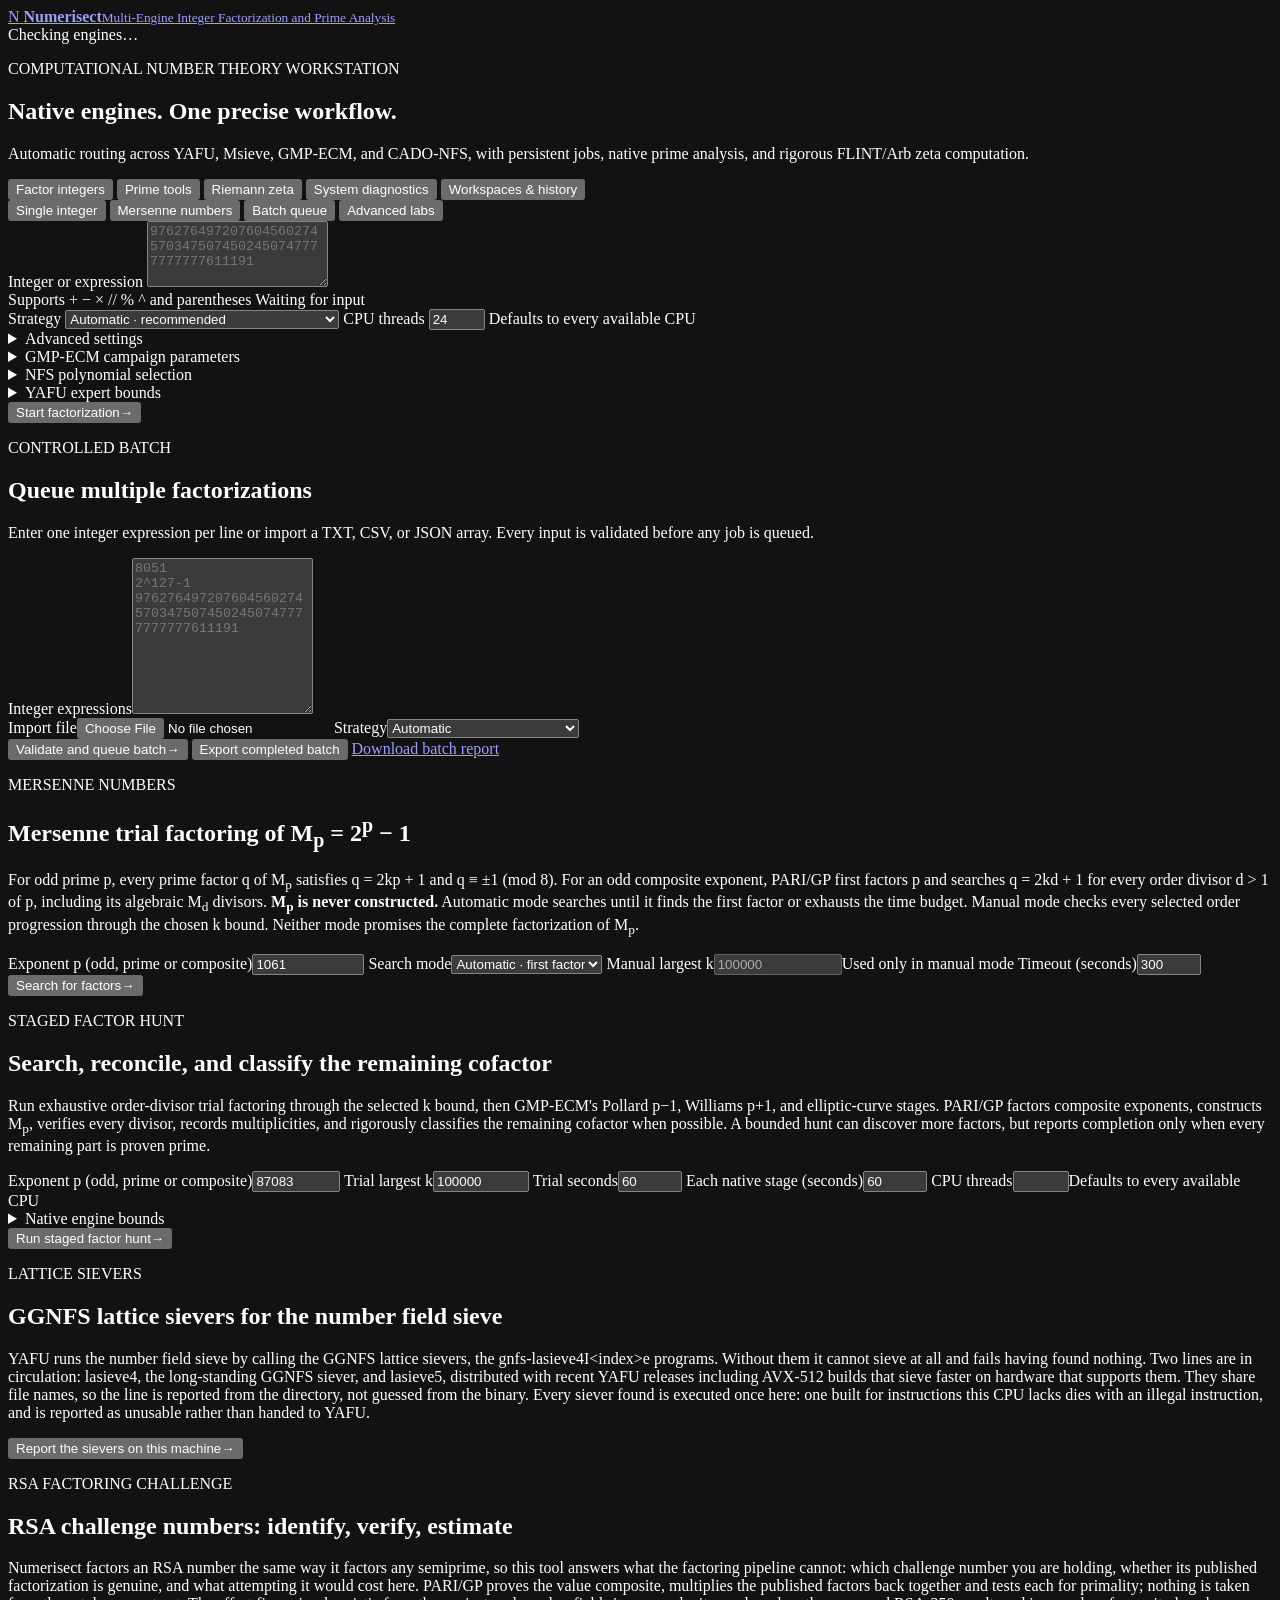
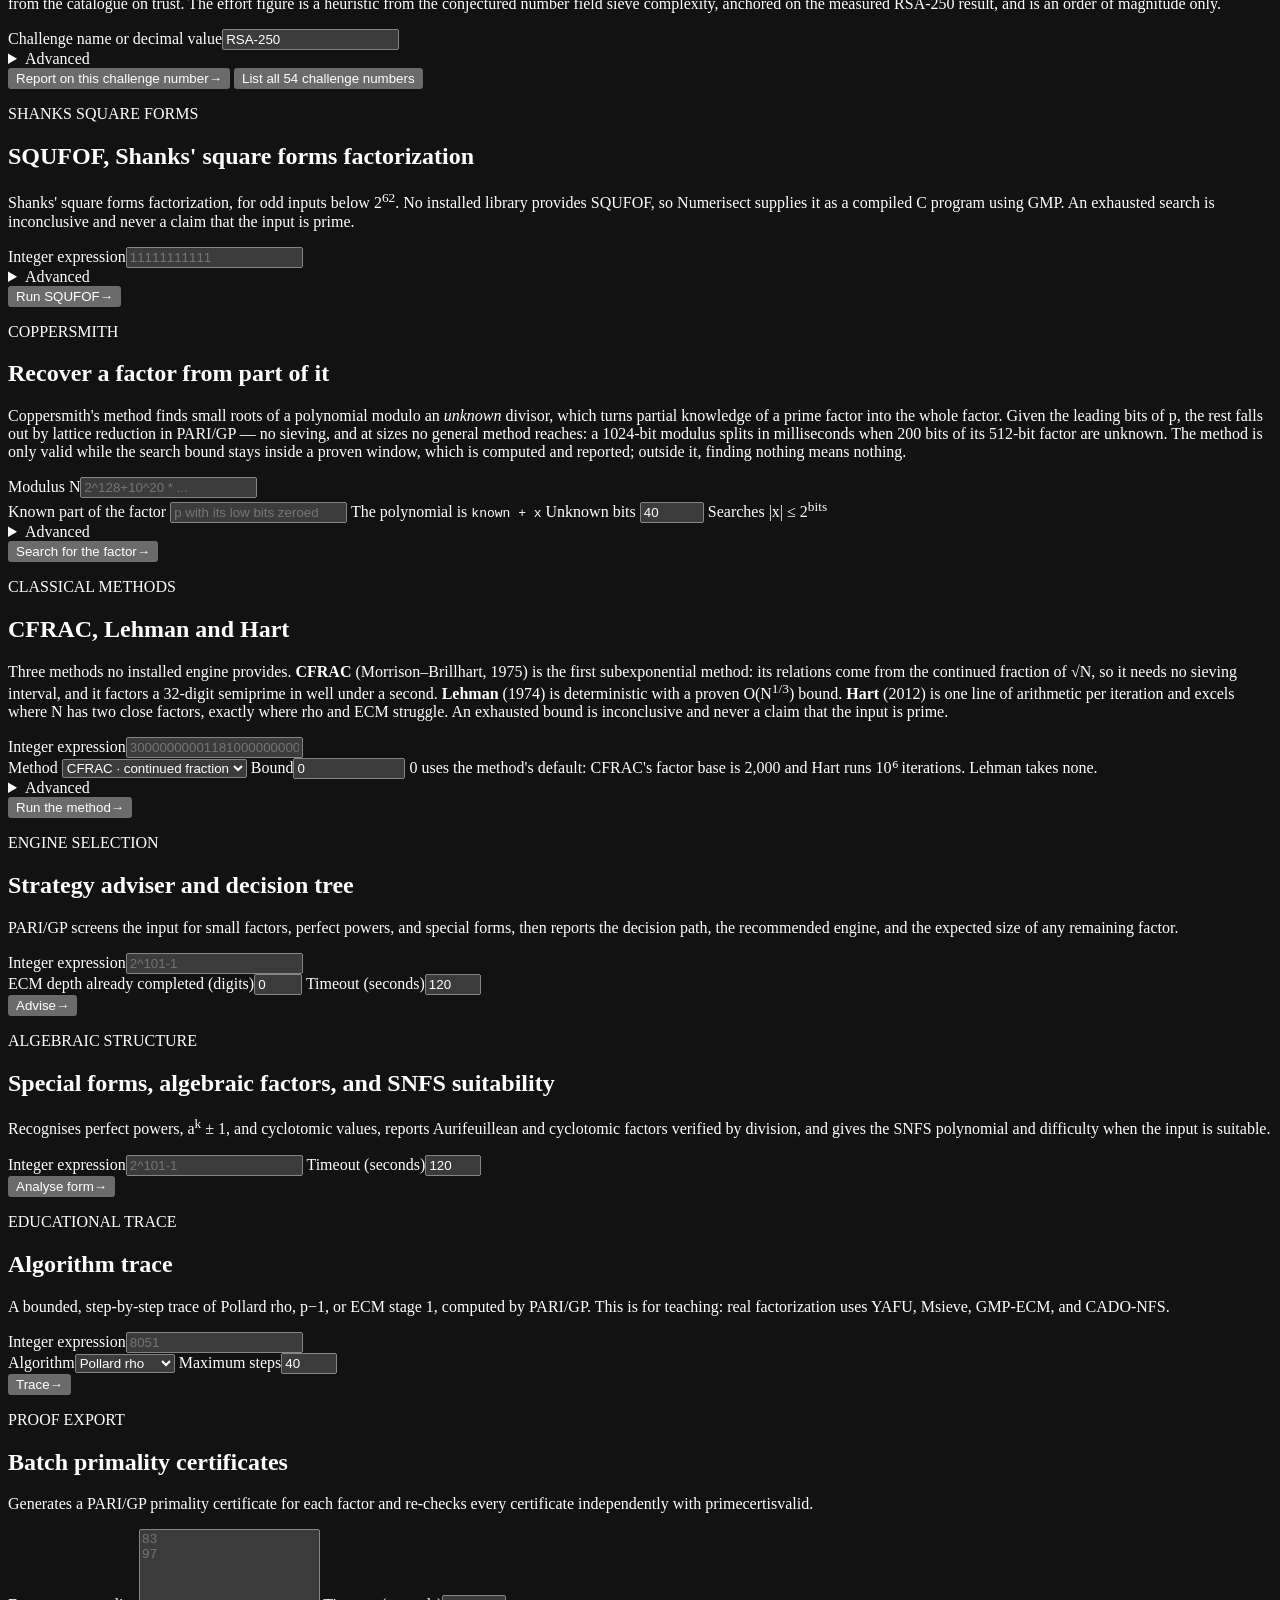
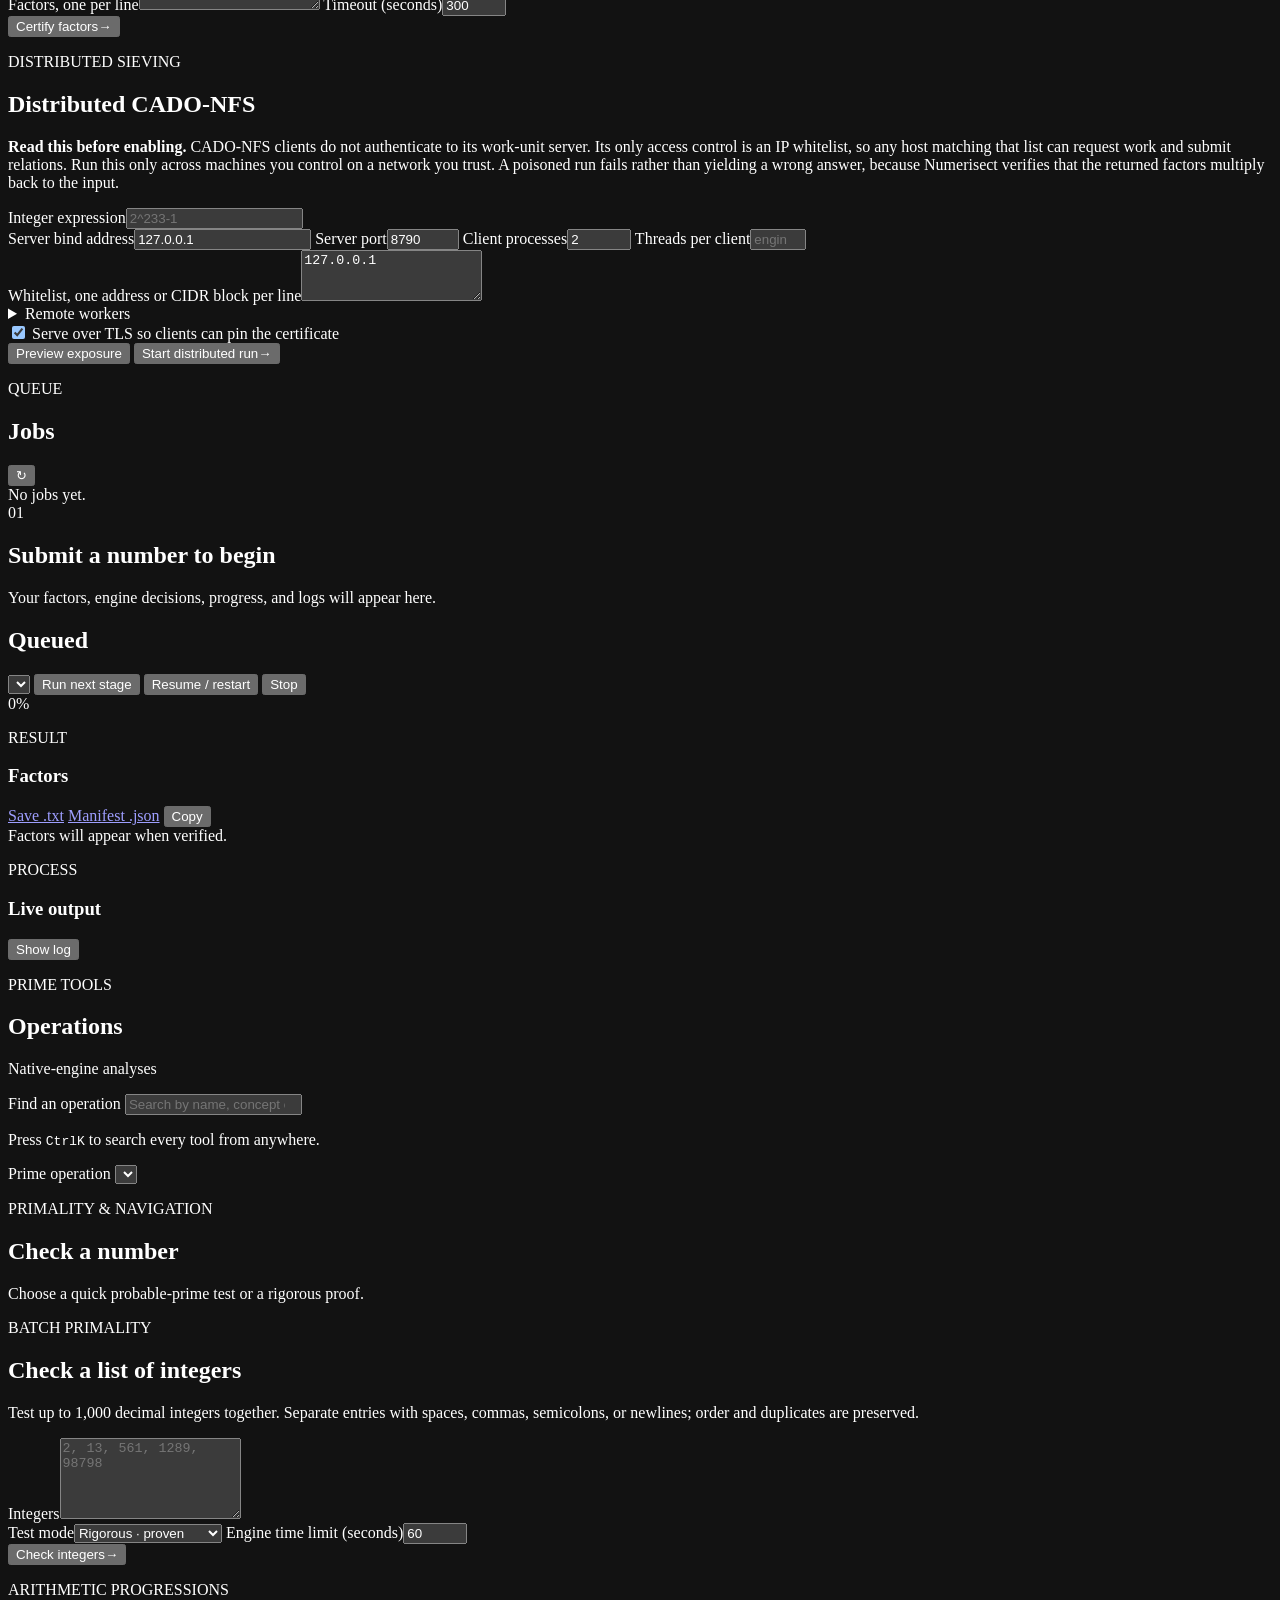
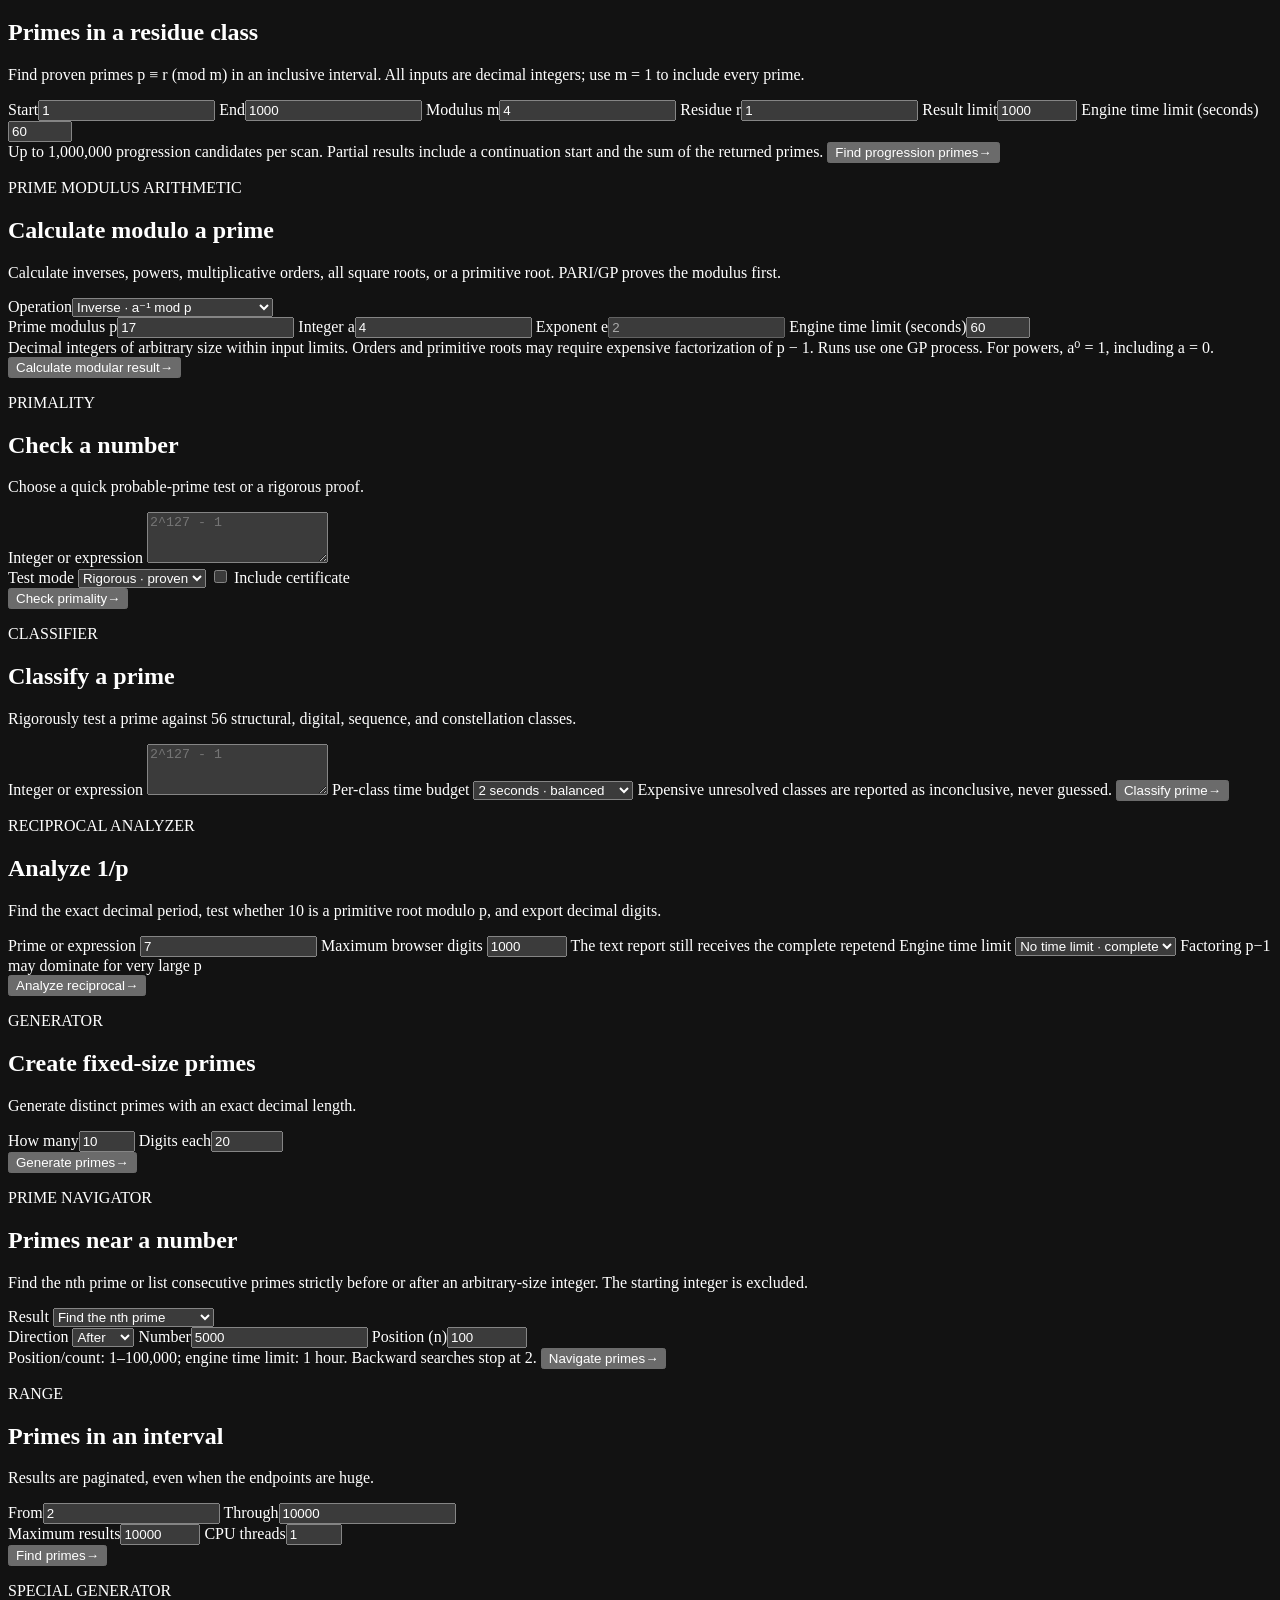
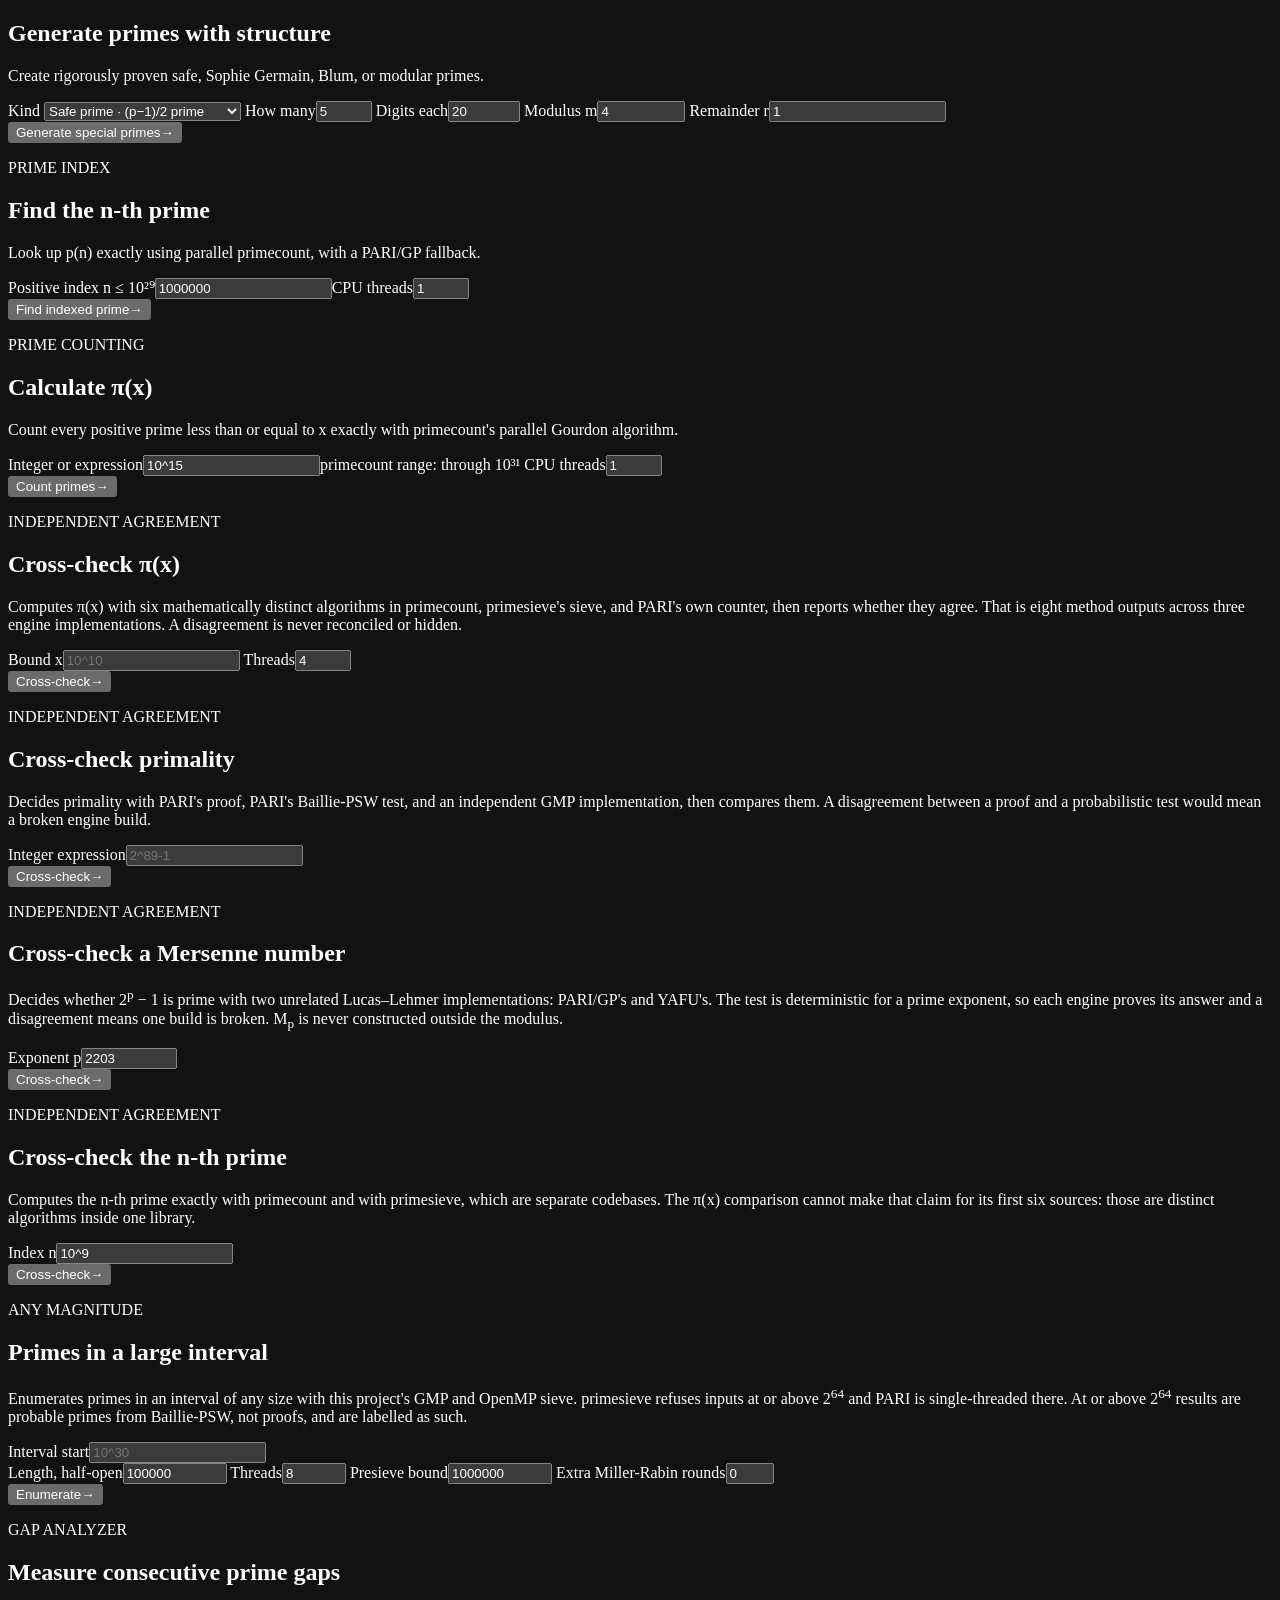
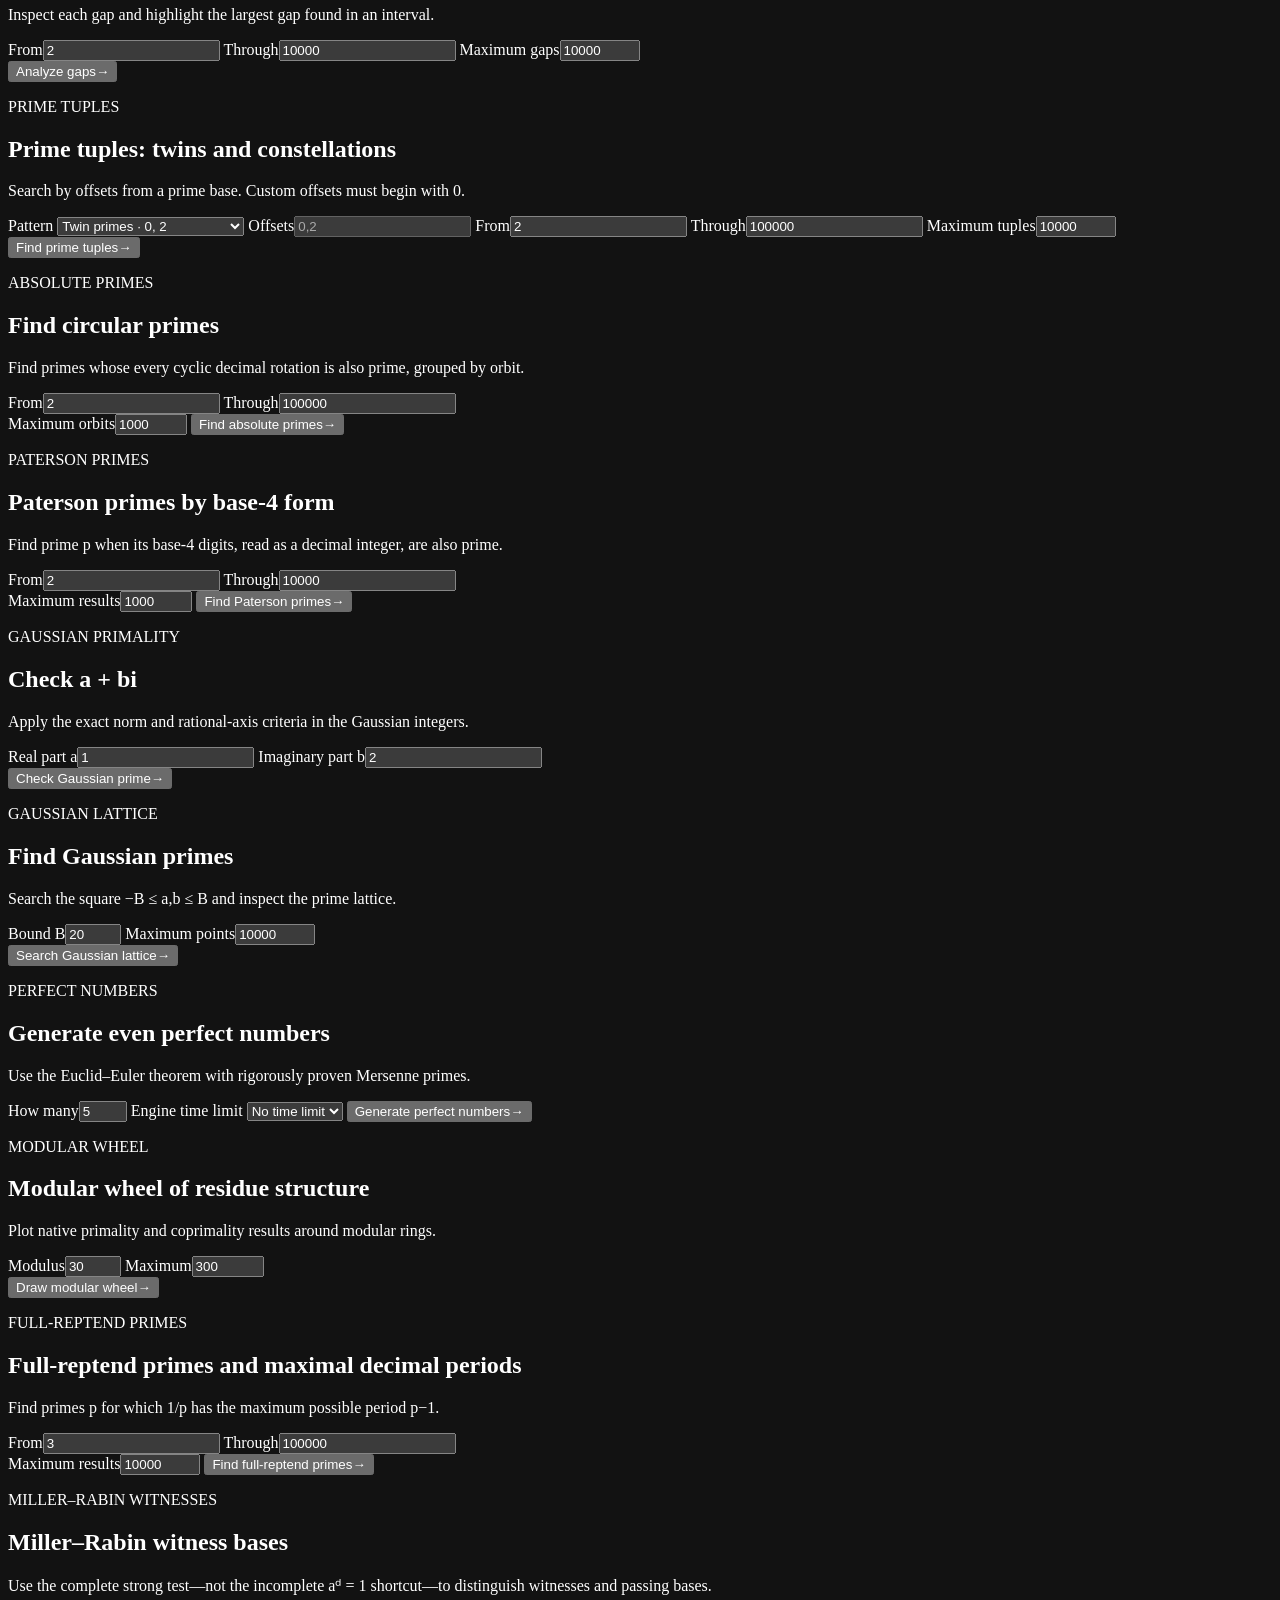
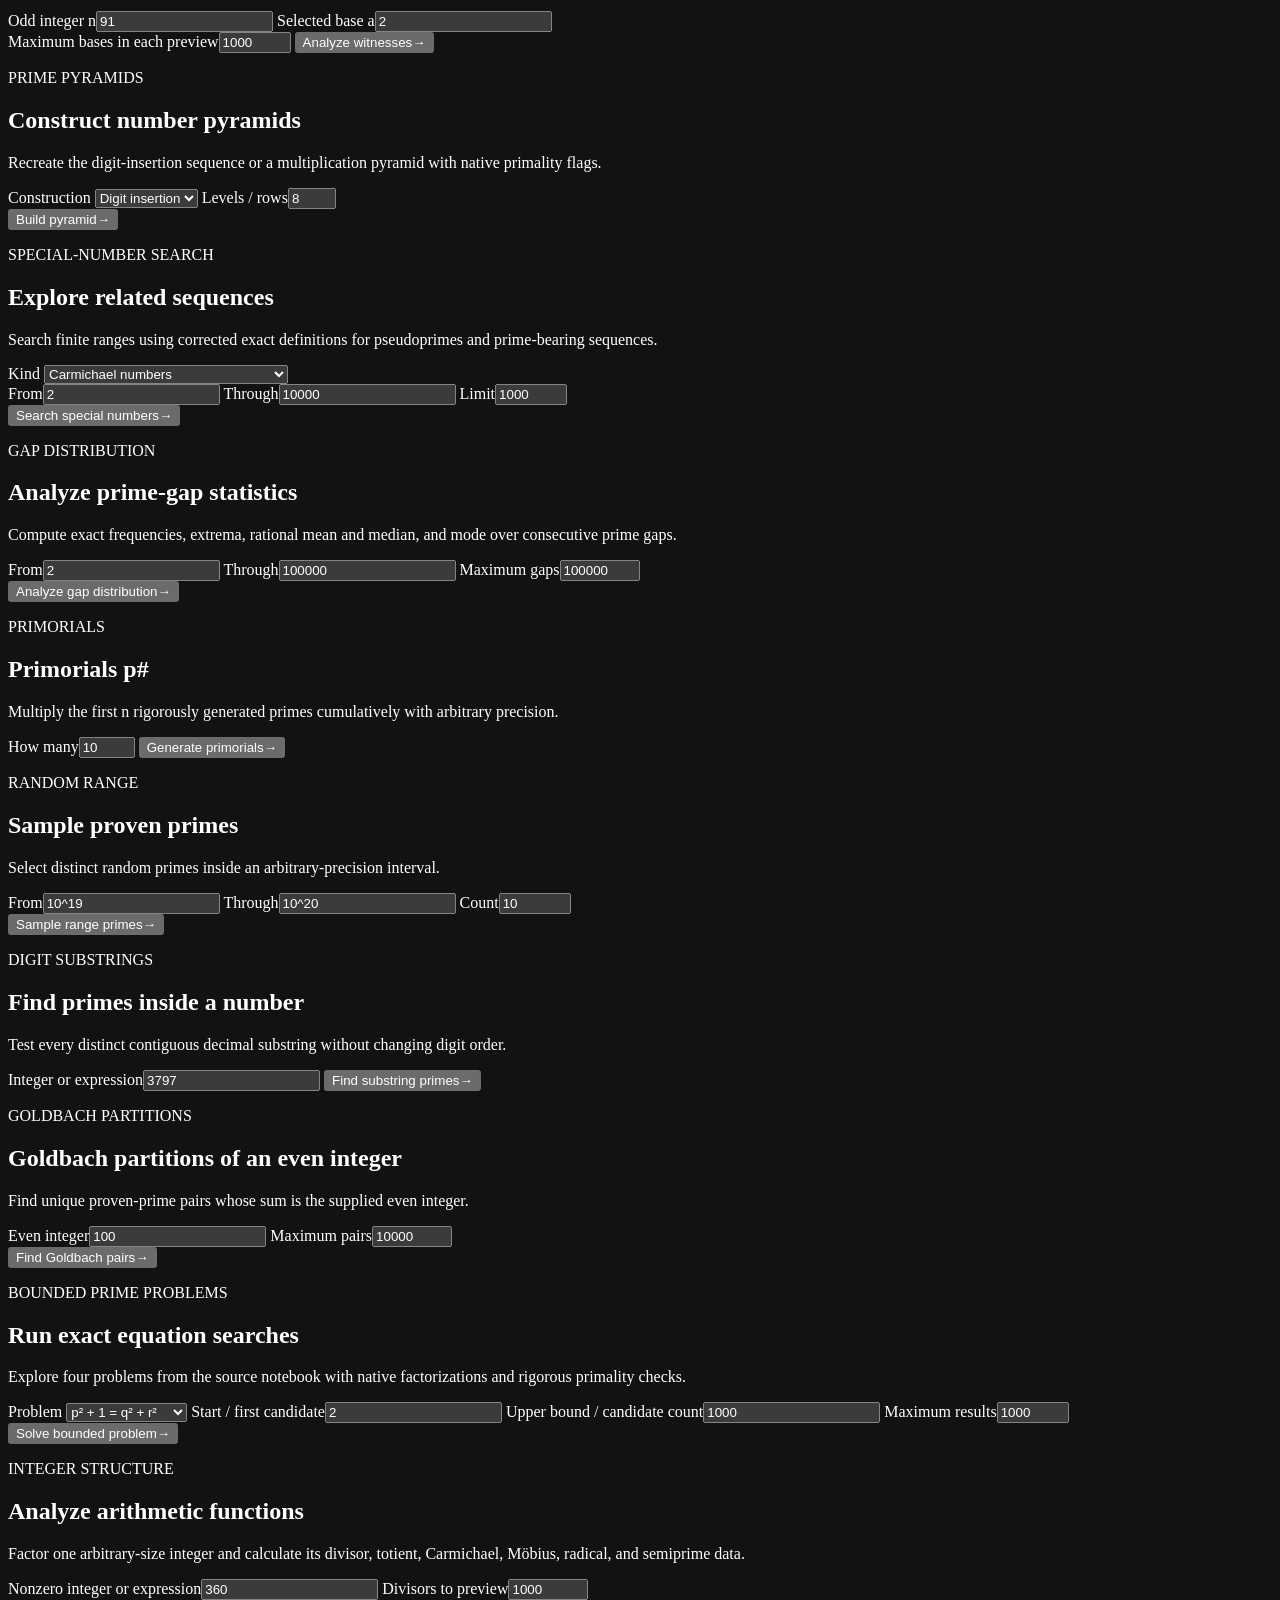
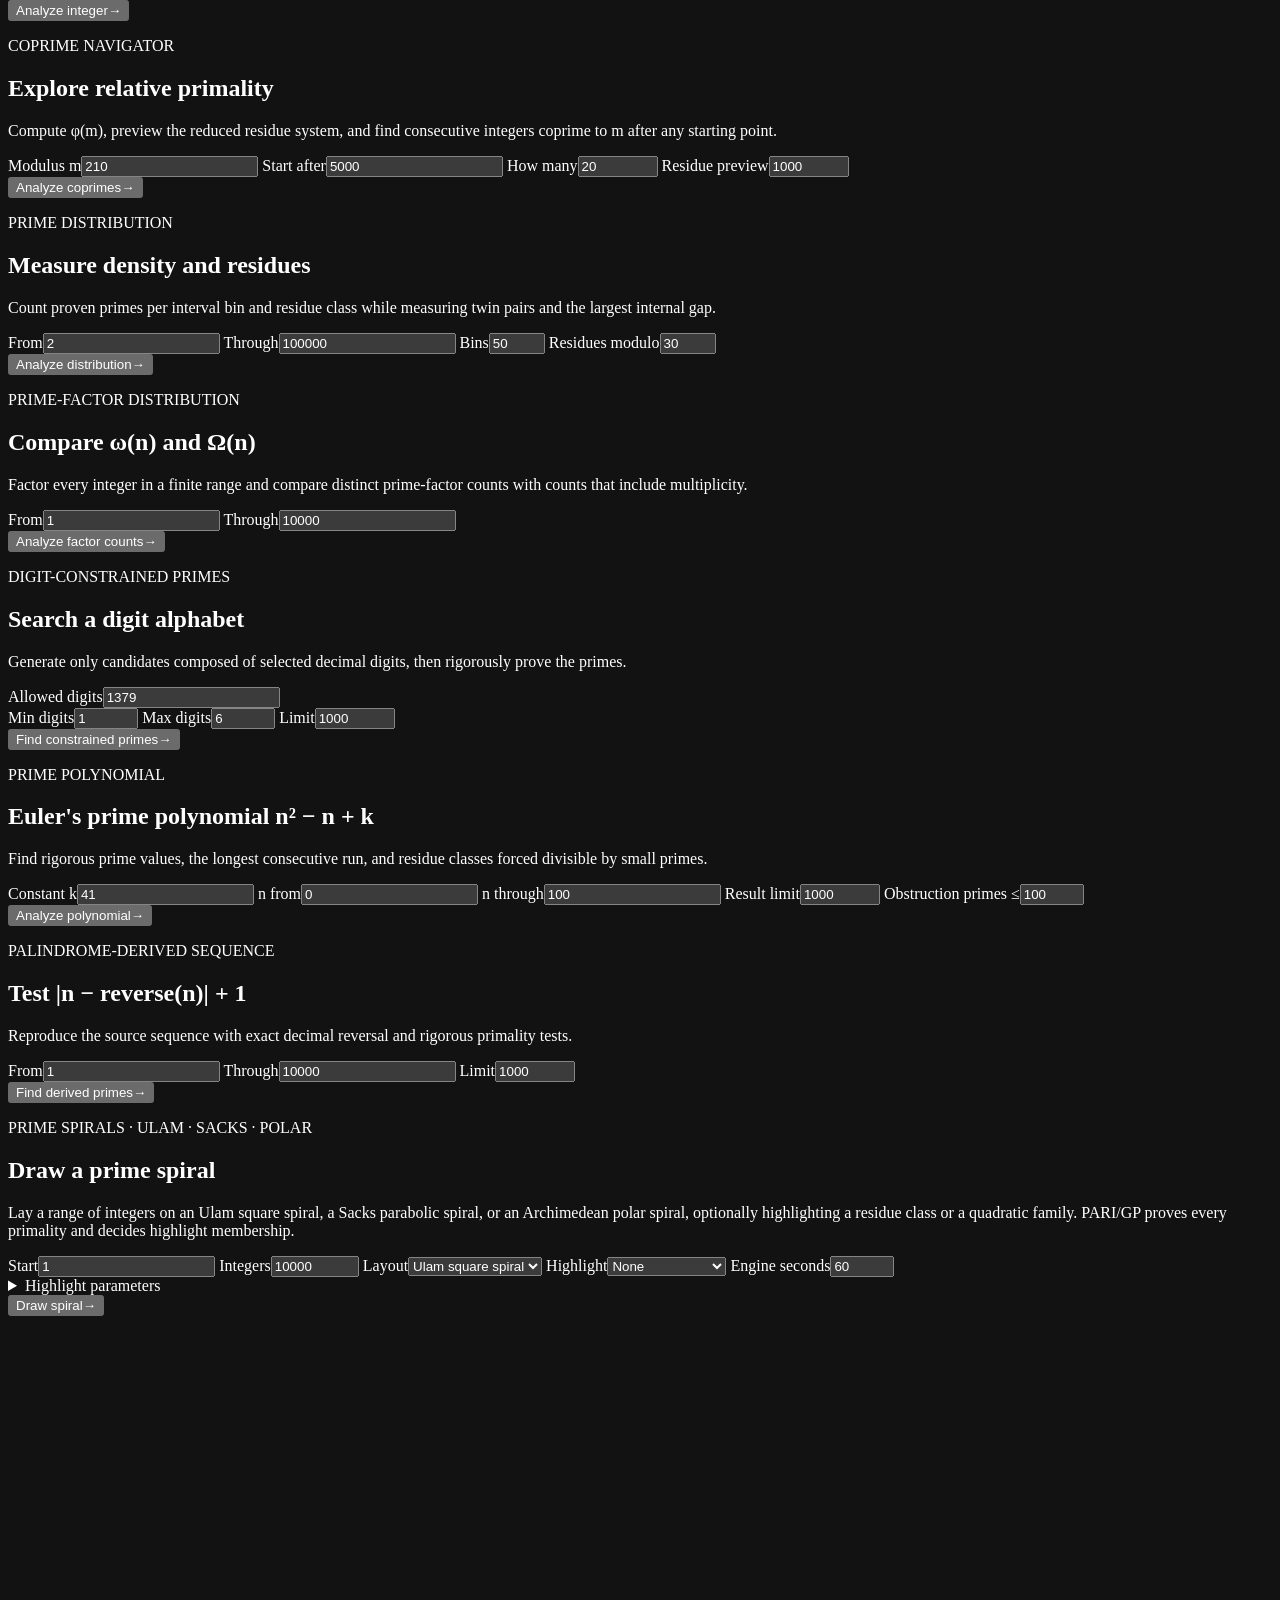
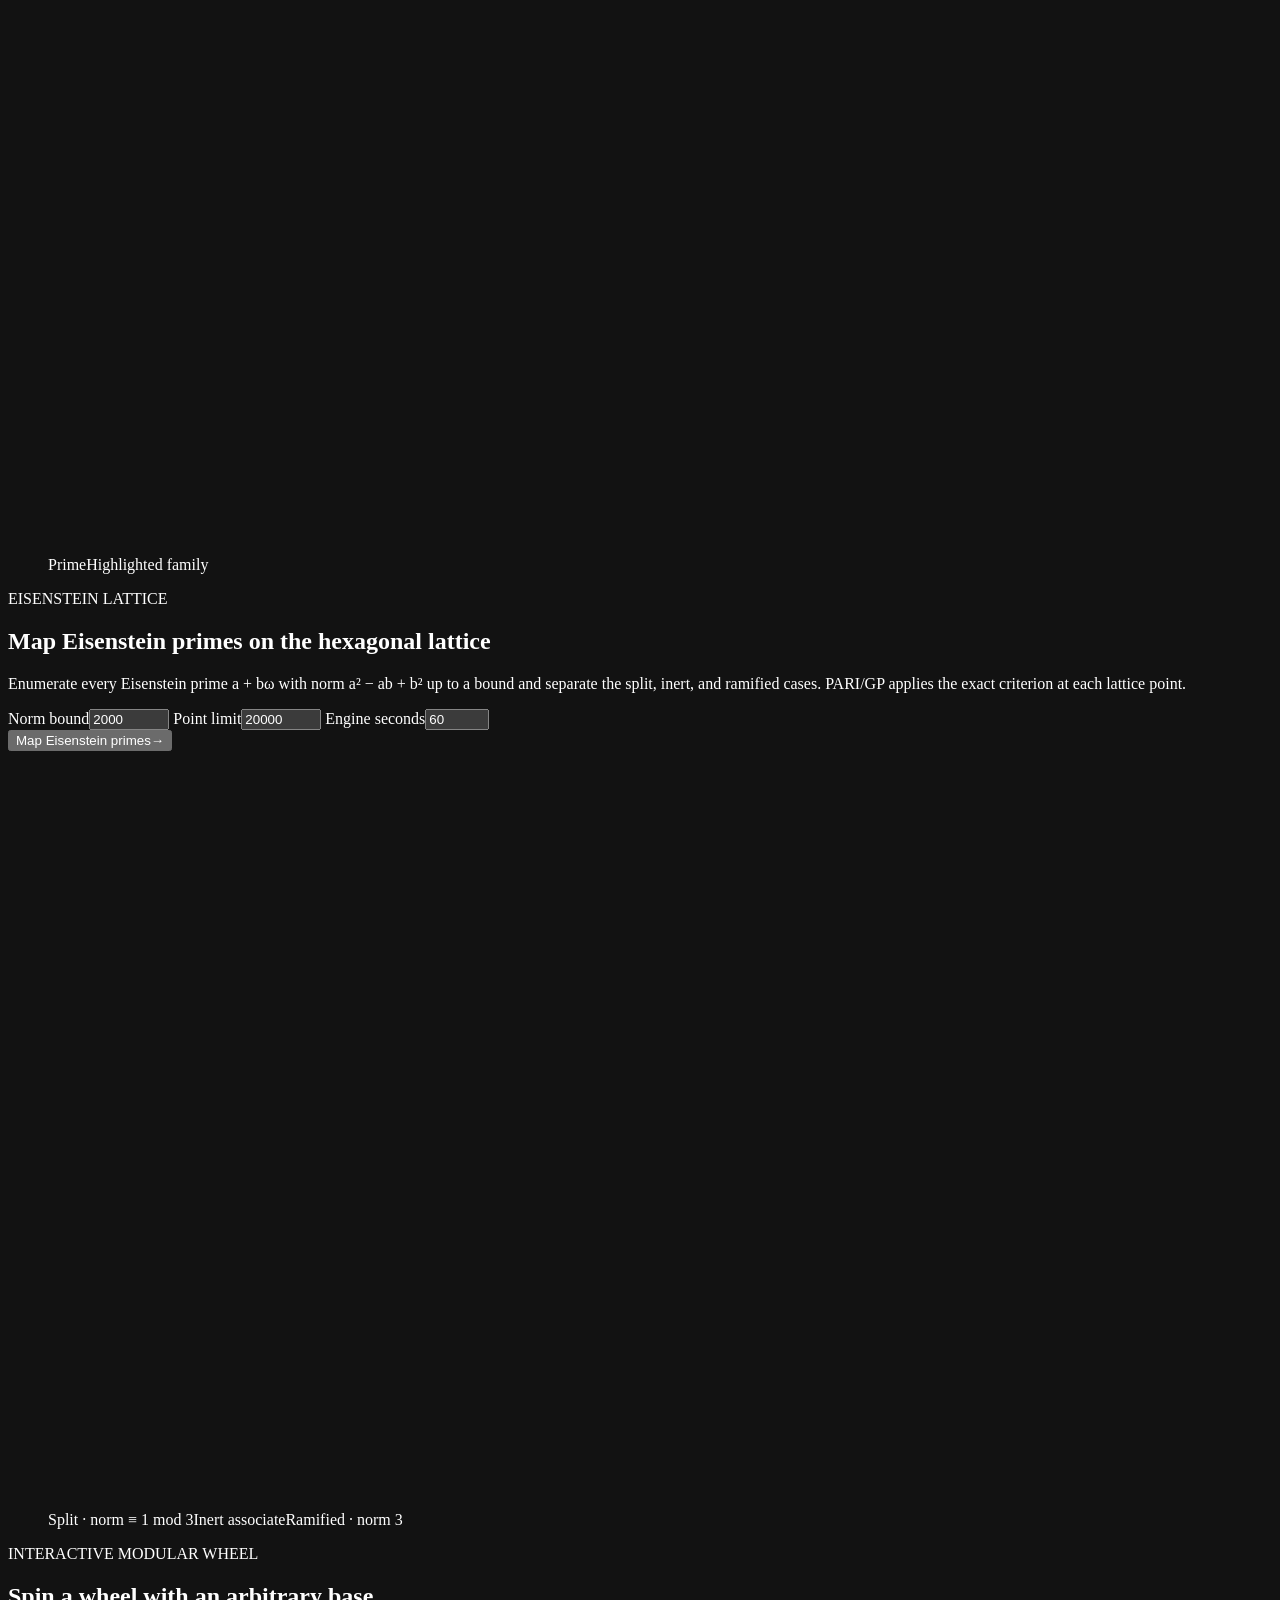
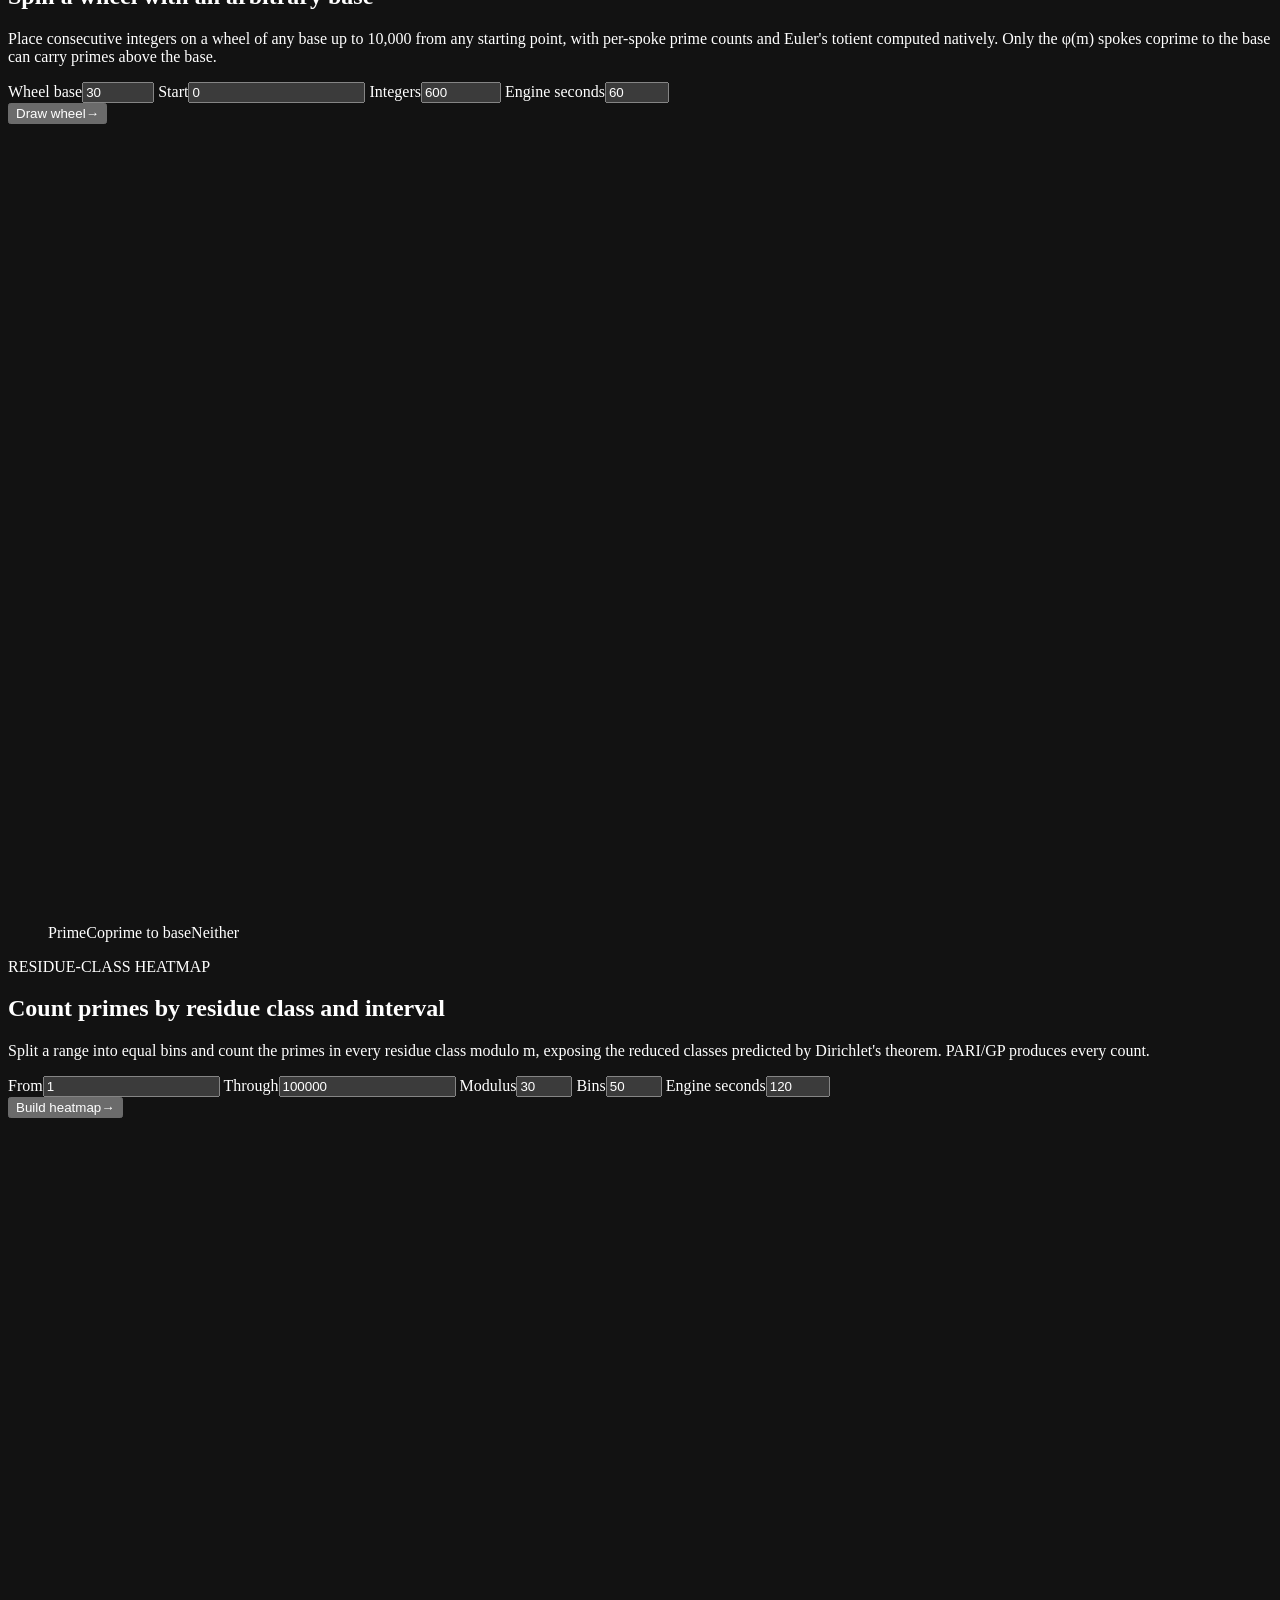
==== commit ab36787a: "Close the last three presentation gaps **CADO-NFS one stage at a time (item 17).** The ledger said i" ====
--- a/numerisect/static/index.html
+++ b/numerisect/static/index.html
@@ -5,8 +5,8 @@
     <meta name="viewport" content="width=device-width, initial-scale=1" />
     <meta name="color-scheme" content="dark" />
     <title>Numerisect</title>
-    <link rel="icon" href="/assets/favicon.svg?v=20261005-independent-checks" type="image/svg+xml" />
-    <link rel="stylesheet" href="/assets/styles.css?v=20261005-independent-checks" />
+    <link rel="icon" href="/assets/favicon.svg?v=20261005-closeable-gaps" type="image/svg+xml" />
+    <link rel="stylesheet" href="/assets/styles.css?v=20261005-closeable-gaps" />
   </head>
   <body>
     <header class="topbar">
@@ -83,6 +83,7 @@
                   <option value="yafu_fermat">Fermat · near-square search</option>
                   <option value="ecm_campaign">ECM campaign · GMP-ECM, resumable</option>
                   <option value="msieve_poly">NFS polynomial selection · Msieve</option>
+                  <option value="cado_stage">CADO-NFS · one stage at a time</option>
                 </optgroup>
               </select>
             </label>
@@ -185,6 +186,11 @@
               <strong>CADO-NFS</strong> or <strong>YAFU pretest → CADO</strong> run.
             </p>
             <div class="controls-grid advanced">
+              <label>
+                CADO stage to run up to
+                <select id="cado-stage"></select>
+                <span class="field-note">Used by the staged CADO backend; it stops at the task after this one</span>
+              </label>
               <label>
                 Msieve stage
                 <select id="polyselect-stage">
@@ -565,6 +571,8 @@
                 <h2 id="detail-status">Queued</h2>
               </div>
               <div class="actions">
+                <select id="advance-cado-stage" class="hidden" aria-label="Next CADO stage"></select>
+                <button id="advance-cado" class="secondary hidden">Run next stage</button>
                 <button id="resume-job" class="secondary hidden">Resume / restart</button>
                 <button id="cancel-job" class="danger hidden">Stop</button>
               </div>
@@ -2201,6 +2209,19 @@
               </div>
             </details>
             <button class="primary" type="submit"><span>Solve discrete logarithm</span><span>→</span></button>
+          </form>
+
+          <form id="factor-stages-form" class="panel utility-card">
+            <p class="eyebrow">THREE STAGES</p>
+            <h2>Factor over 𝔽_p stage by stage</h2>
+            <p><code>factormod</code> answers in one step; the algorithm behind it has three, and each asks a different question. <strong>Square-free</strong> decomposition separates repeated factors, <strong>distinct-degree</strong> splits each square-free part into blocks sharing one degree, and <strong>equal-degree</strong> splitting (Cantor–Zassenhaus) finishes the job. The second stage is only defined for a square-free argument, so it runs on the parts rather than on the input. PARI/GP verifies that the irreducible factors multiply back.</p>
+            <div class="controls-grid">
+              <label>Coefficients, ascending<input id="factor-stages-coefficients" type="text" spellcheck="false" value="2, 1, 4, 2, 2, 1" required />
+                <span class="field-note">Comma-separated; <code>1, 0, 1</code> is x² + 1</span>
+              </label>
+              <label>Prime modulus p<input id="factor-stages-modulus" type="text" spellcheck="false" value="7" required /></label>
+            </div>
+            <div class="actions"><button class="primary" type="submit"><span>Run the three stages</span><span>&rarr;</span></button></div>
           </form>
 
           <form id="finite-field-form" class="panel utility-card utility-wide">
@@ -2896,6 +2917,13 @@
             <input id="history-engine" name="engine" type="text" maxlength="60" placeholder="yafu, cado, pari_trial" />
             <button class="primary" type="submit"><span>Search</span><span>→</span></button>
           </form>
+          <section id="history-facets" class="search-facets hidden" aria-live="polite"></section>
+          <div class="saved-search-bar">
+            <label for="history-search-name">Save this search as</label>
+            <input id="history-search-name" type="text" maxlength="80" placeholder="failed CADO runs" />
+            <button id="history-save-search" class="secondary" type="button">Save search</button>
+          </div>
+          <section id="history-saved-searches" class="saved-search-list" aria-live="polite"></section>
           <section id="history-search-result" class="prime-results hidden" aria-live="polite"></section>
         </section>
 
@@ -2945,6 +2973,6 @@
         </p>
       </div>
     </div>
-    <script src="/assets/app.js?v=20261005-independent-checks" defer></script>
+    <script src="/assets/app.js?v=20261005-closeable-gaps" defer></script>
   </body>
 </html>
